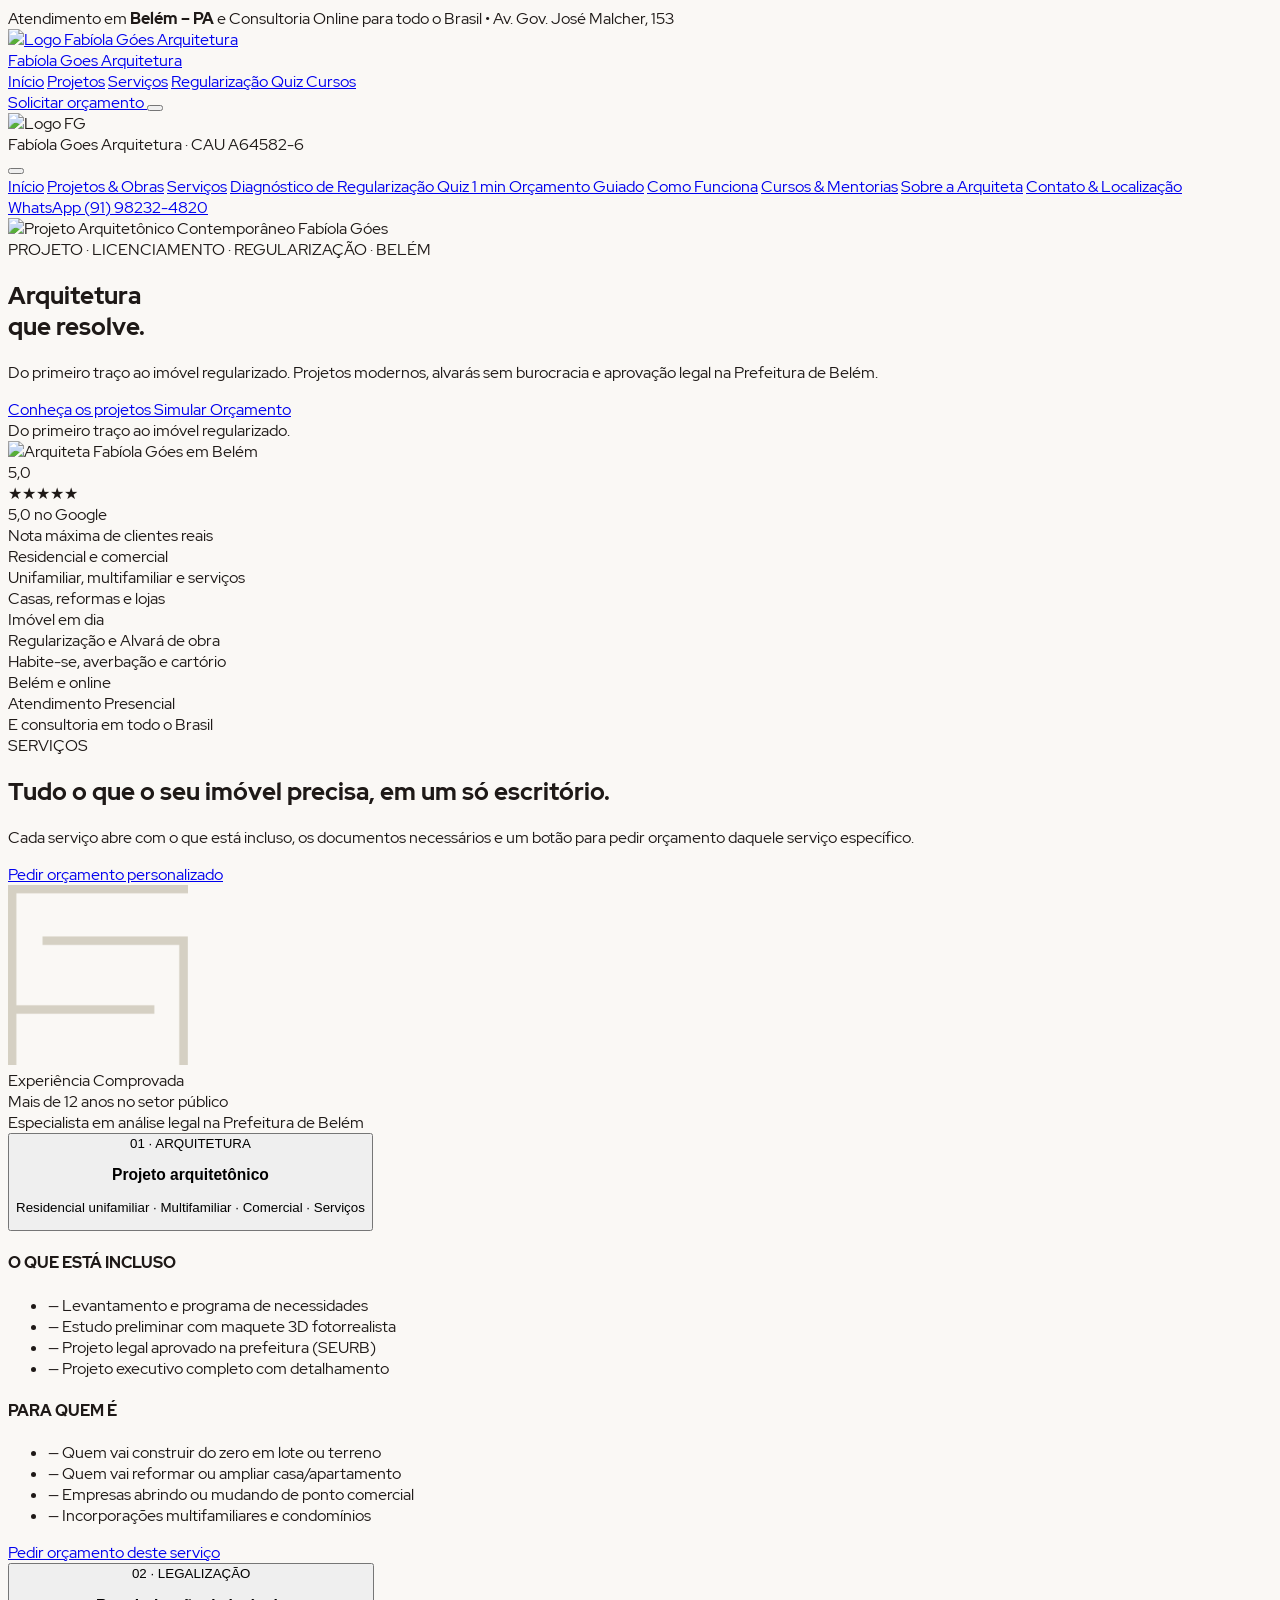
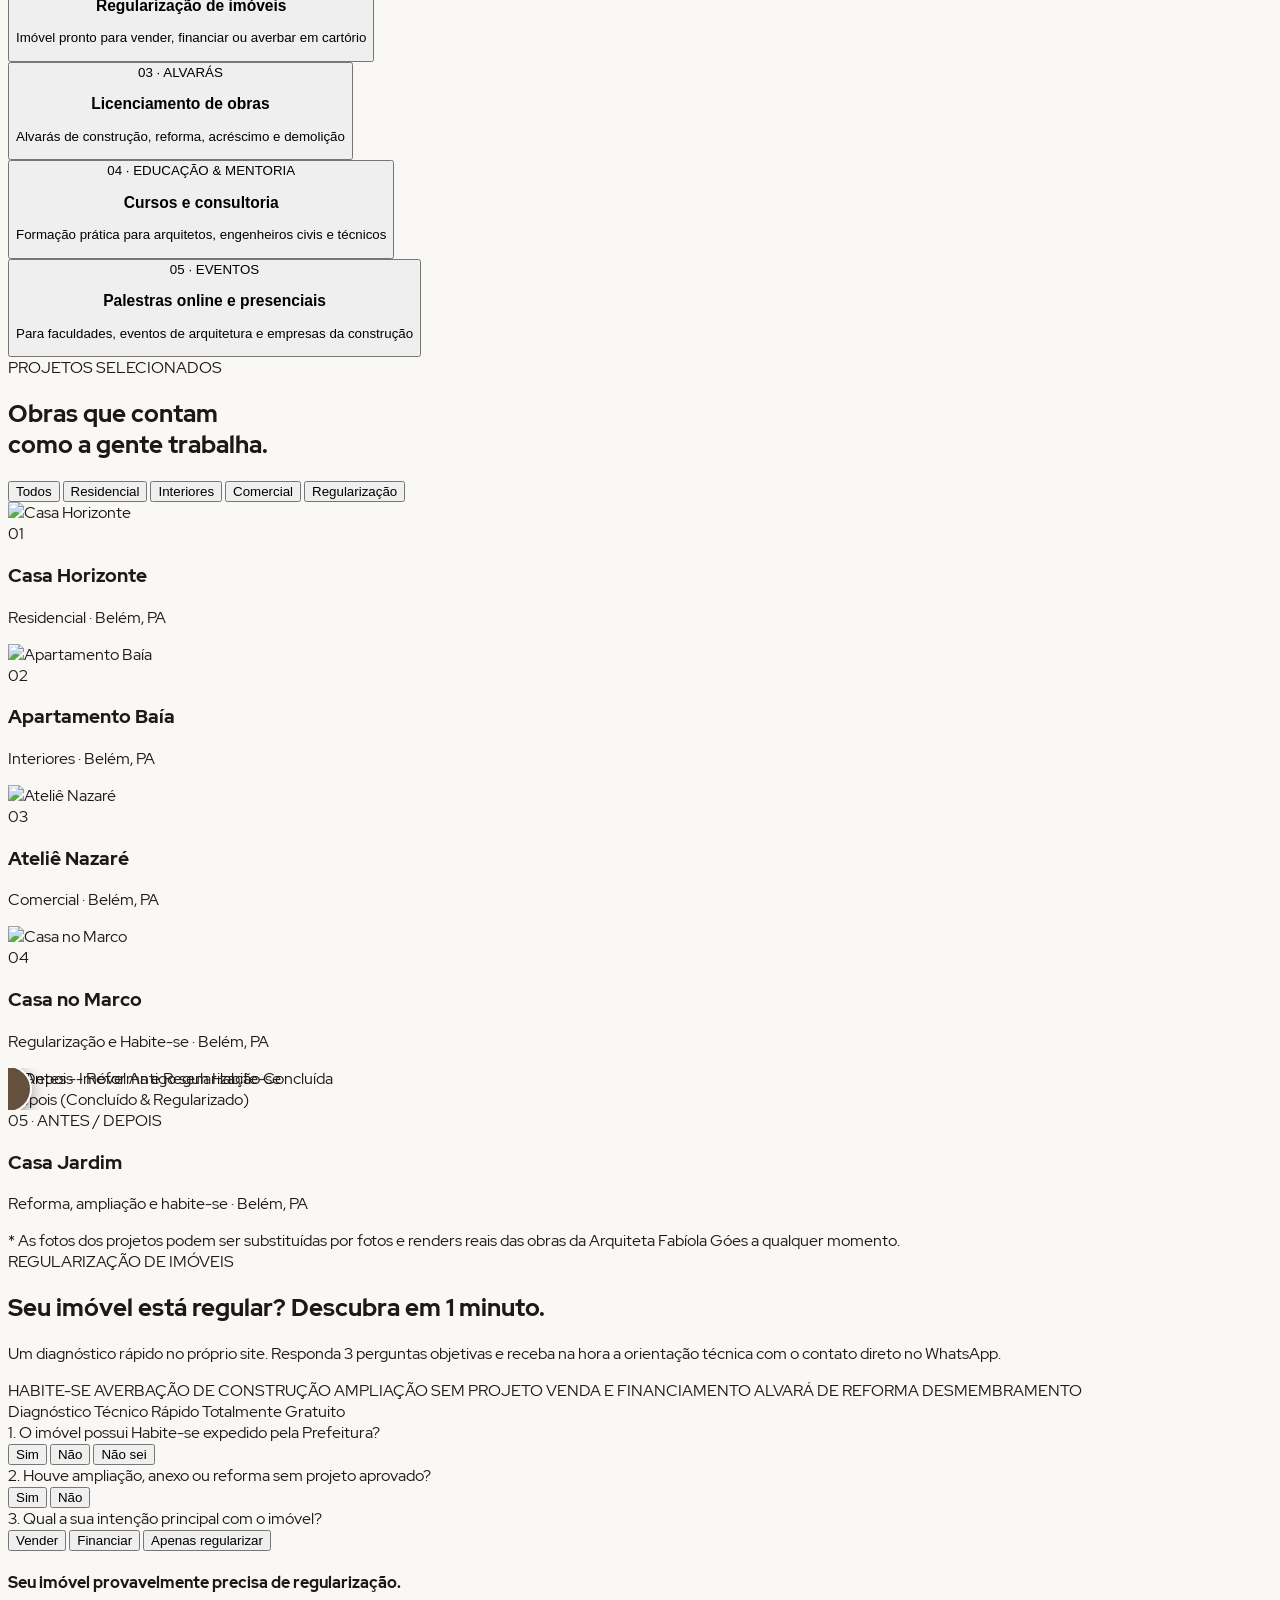
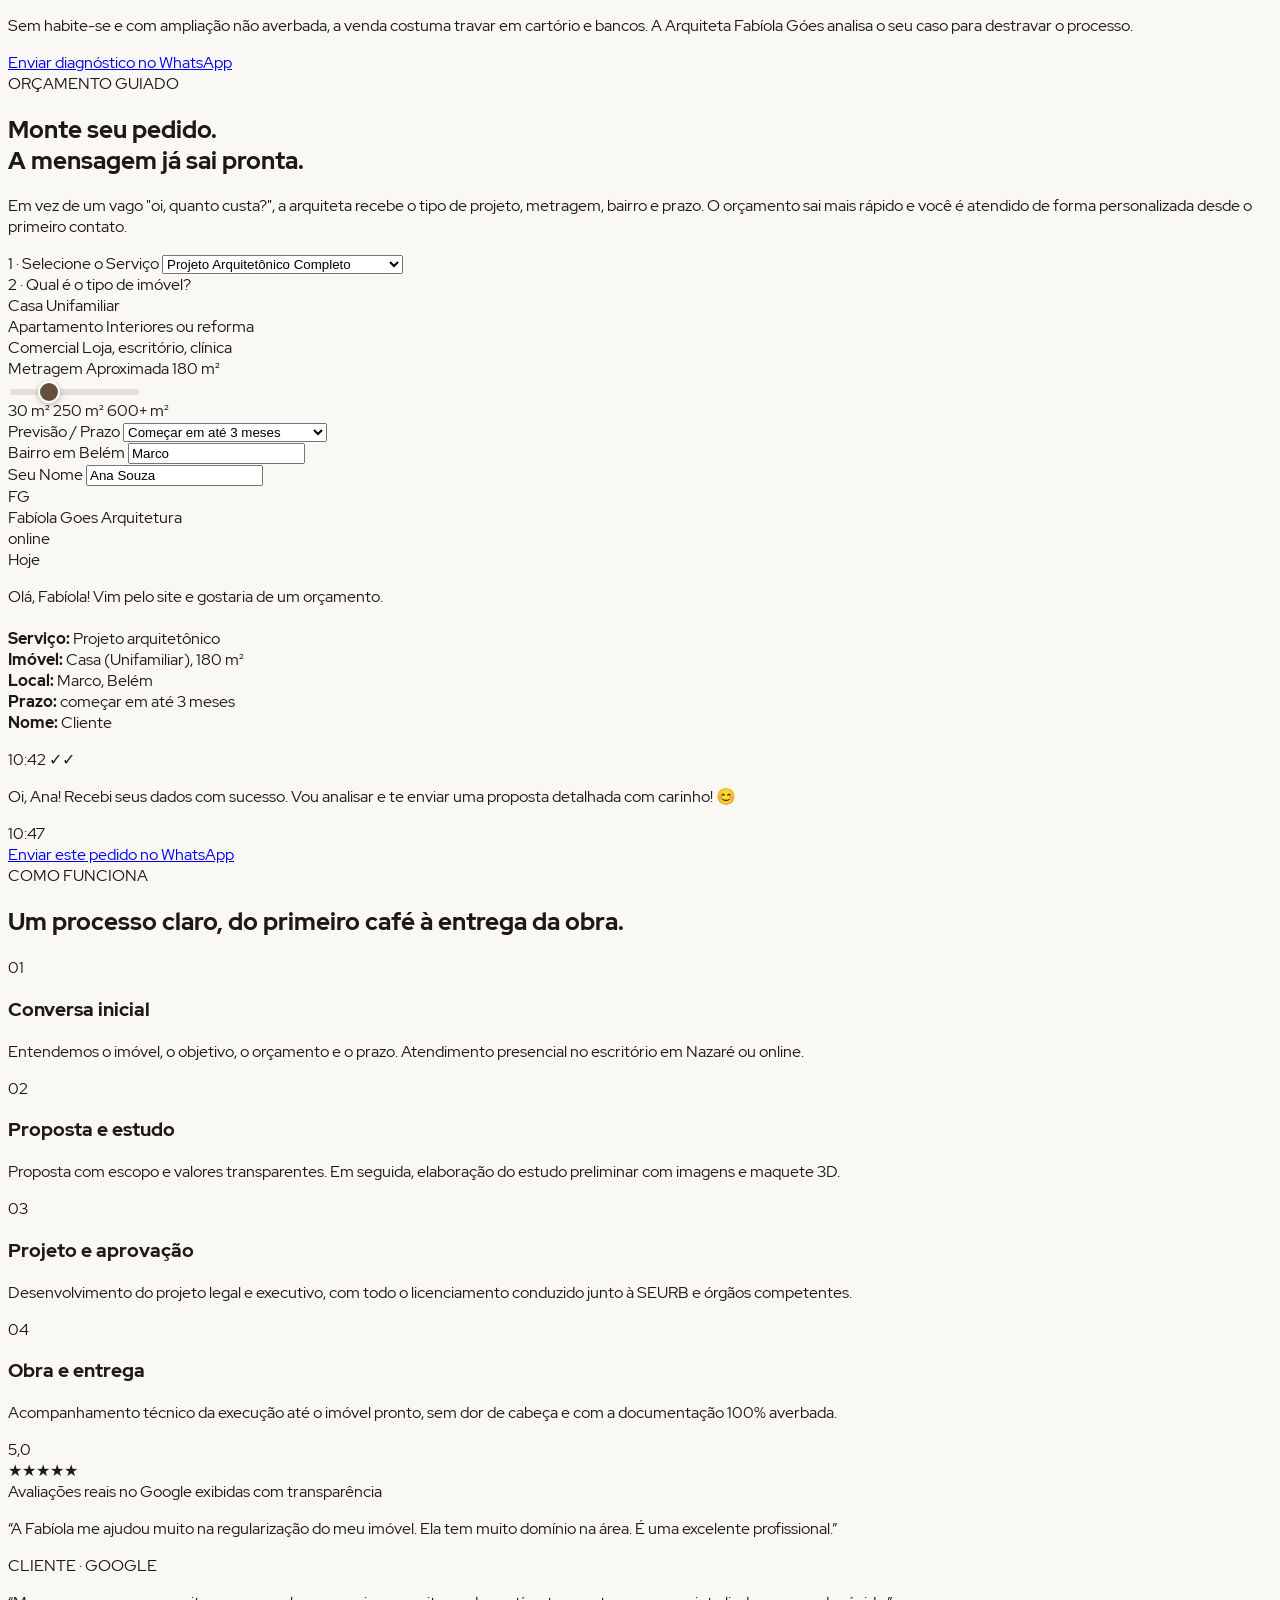
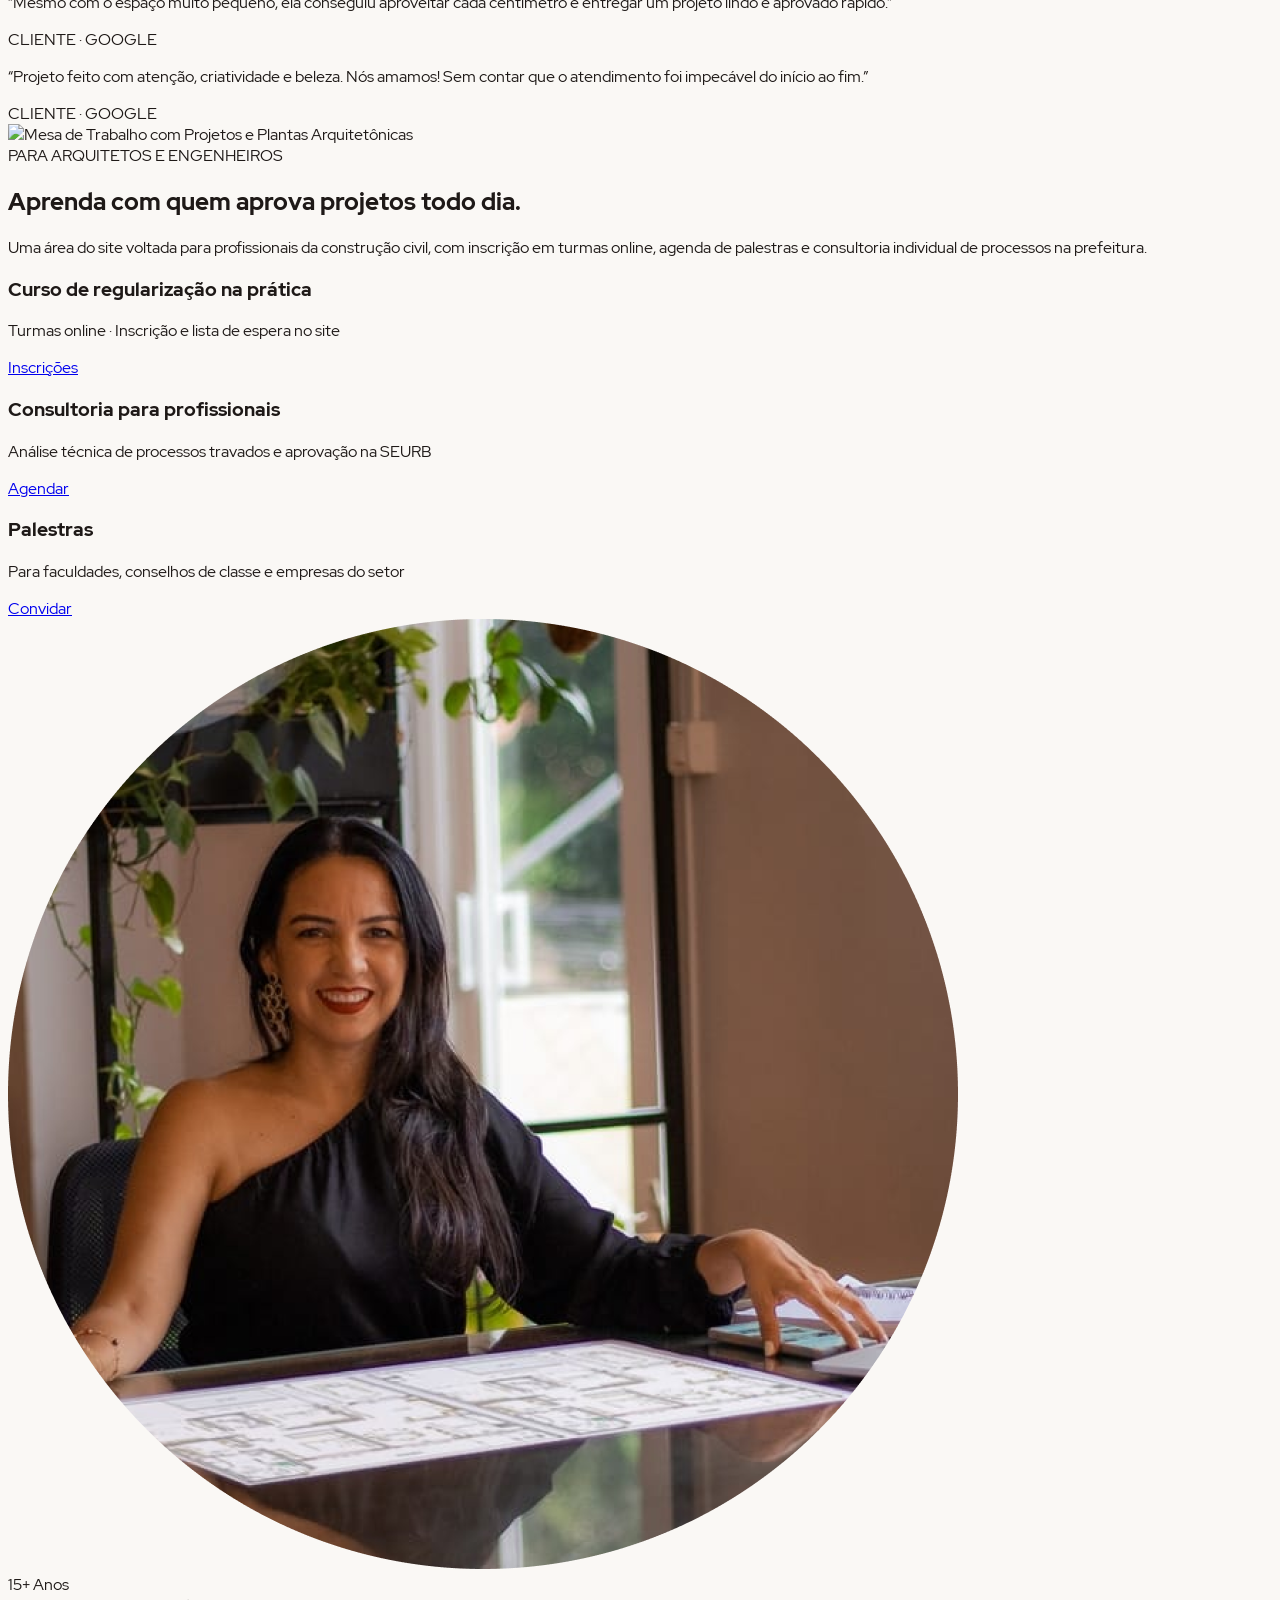
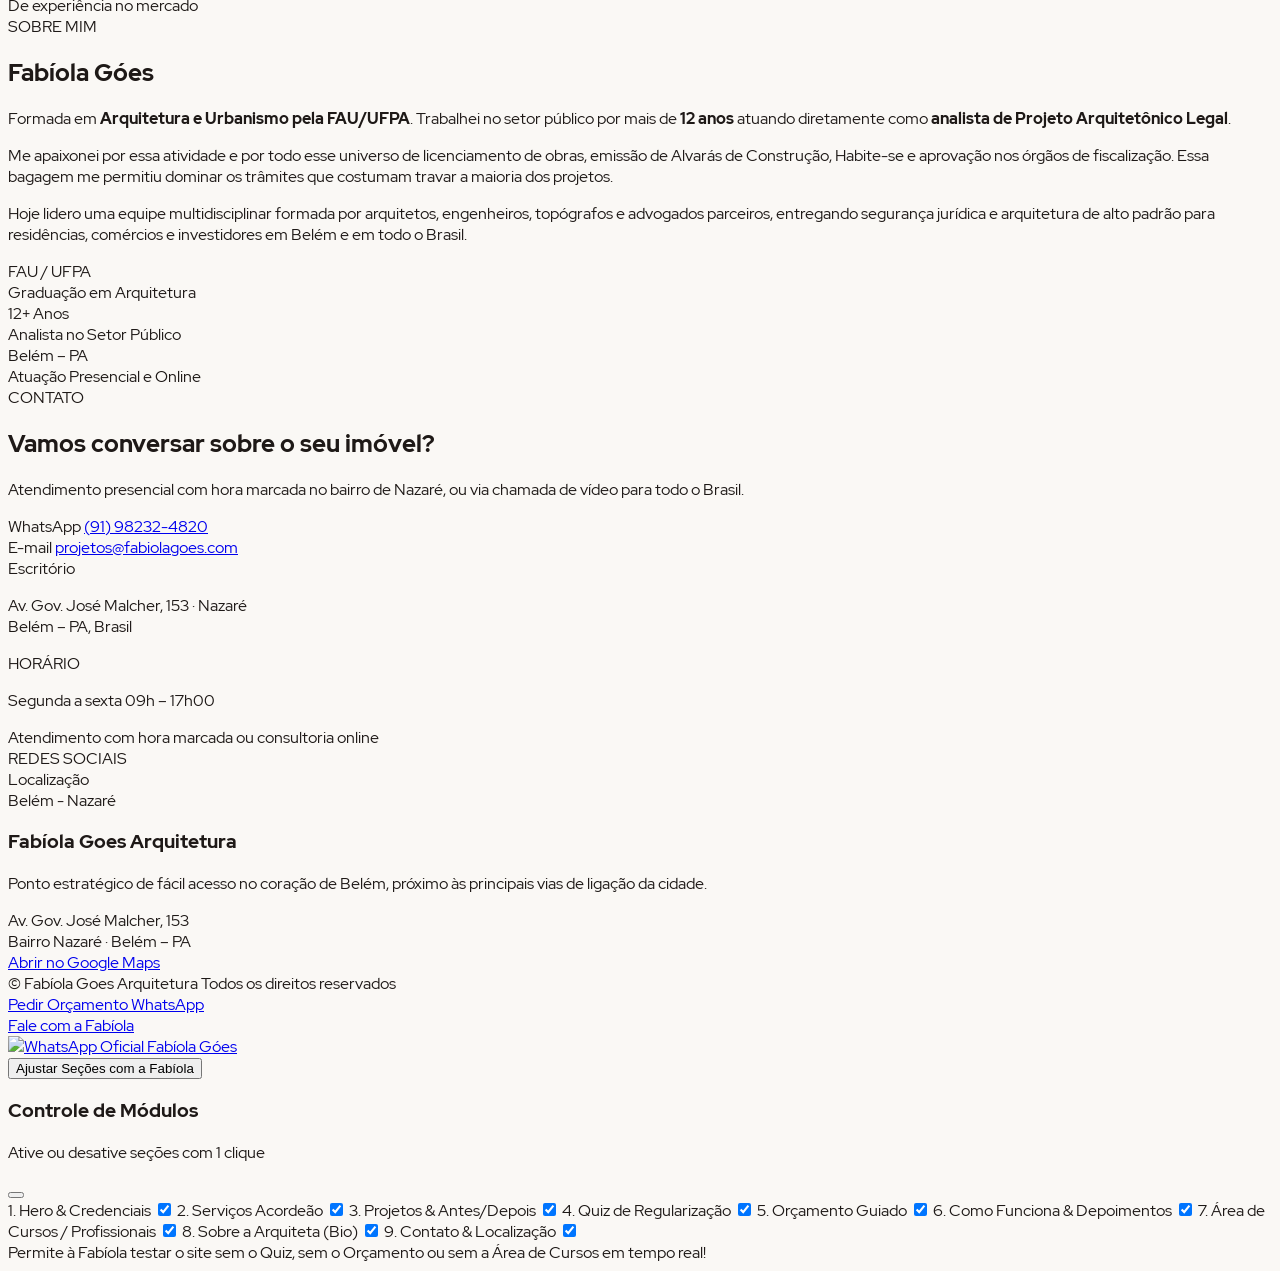
==== index.html @ bf76a3d4 "fix: atualiza site com todas as 9 seções completas, menu fixo, hero limpo e tracking" ====
<!DOCTYPE html>
<html lang="pt-BR" class="scroll-smooth">
<head>
  <meta charset="UTF-8" />
  <meta name="viewport" content="width=device-width, initial-scale=1.0" />
  <title>Fabíola Góes Arquitetura | Projeto, Licenciamento e Regularização em Belém - PA</title>
  <meta name="description" content="Escritório de arquitetura em Belém especializado em Projetos Arquitetônicos, Regularização de Imóveis, Alvarás e Habite-se. Mais de 15 anos de experiência com a Arquiteta Fabíola Góes." />
  
  <!-- Favicon -->
  <link rel="icon" type="image/png" href="assets/cropped-SIMBOLO-BEGE-42x42.png" />

  <!-- Google Fonts: Plus Jakarta Sans & Playfair Display -->
  <link rel="preconnect" href="https://fonts.googleapis.com">
  <link rel="preconnect" href="https://fonts.gstatic.com" crossorigin>
    <!-- Google Fonts: Plus Jakarta Sans, Red Hat Display & Playfair Display -->
  <link rel="preconnect" href="https://fonts.googleapis.com">
  <link rel="preconnect" href="https://fonts.gstatic.com" crossorigin>
  <link href="https://fonts.googleapis.com/css2?family=Plus+Jakarta+Sans:wght@300;400;500;600;700;800&family=Red+Hat+Display:wght@400;500;600;700;800;900&family=Playfair+Display:ital,wght@0,500;0,600;0,700;1,400&display=swap" rel="stylesheet">
  
  <style>
    @keyframes heroFadeUp {
      from { opacity: 0; transform: translateY(24px); }
      to { opacity: 1; transform: translateY(0); }
    }
    .hero-fade-left { animation: heroFadeUp 0.9s cubic-bezier(0.16, 1, 0.3, 1) forwards; }
    .hero-fade-right { animation: heroFadeUp 1.1s cubic-bezier(0.16, 1, 0.3, 1) 0.15s forwards; }
    .hero-fade-bar { animation: heroFadeUp 1.2s cubic-bezier(0.16, 1, 0.3, 1) 0.25s forwards; }
  </style>

  <!-- ============================================================== -->
  <!-- CONFIGURAÇÃO CENTRAL DE TRÁFEGO PAGO E RASTREAMENTO DE METAS -->
  <!-- Meta Pixel (Facebook & Instagram Ads), Google Tag Manager, Google Ads & GA4 -->
  <!-- Basta preencher os IDs abaixo quando iniciar as campanhas de tráfego pago -->
  <!-- ============================================================== -->
  <script>
    window.TRACKING_CONFIG = {
      // 1. Google Tag Manager (Recomendado - Gerencia todas as tags em um só lugar)
      // Exemplo: 'GTM-XXXXXXX'
      GTM_ID: '',

      // 2. Meta Pixel (Facebook & Instagram Ads)
      // Exemplo: '1234567890123456'
      META_PIXEL_ID: '',

      // 3. Google Analytics 4 (GA4)
      // Exemplo: 'G-XXXXXXXXXX'
      GA4_ID: '',

      // 4. Google Ads (ID de Conversão / Remarketing)
      // Exemplo: 'AW-XXXXXXXXXX'
      GOOGLE_ADS_ID: '',

      // Rótulo de Conversão do Google Ads para Leads de WhatsApp (Opcional)
      // Exemplo: 'AbCdEfGhIjKlMnOpQrS'
      GOOGLE_ADS_CONVERSION_LABEL: ''
    };

    // Helper Unificado de Disparo de Eventos de Conversão
    window.trackEvent = function(eventName, params = {}) {
      try {
        if (typeof fbq === 'function') {
          fbq('track', eventName, params);
        }
        if (typeof gtag === 'function') {
          gtag('event', eventName, params);
        }
        window.dataLayer = window.dataLayer || [];
        window.dataLayer.push({
          event: eventName,
          ...params
        });
        console.log(`[Tracking Event] ${eventName}:`, params);
      } catch (err) {
        console.warn('[Tracking Warning]', err);
      }
    };

    // Inicialização Condicional (Não quebra o site se os IDs ainda não foram preenchidos)
    if (window.TRACKING_CONFIG.GTM_ID && window.TRACKING_CONFIG.GTM_ID.startsWith('GTM-')) {
      (function(w,d,s,l,i){w[l]=w[l]||[];w[l].push({'gtm.start':
      new Date().getTime(),event:'gtm.js'});var f=d.getElementsByTagName(s)[0],
      j=d.createElement(s),dl=l!='dataLayer'?'&l='+l:'';j.async=true;j.src=
      'https://www.googletagmanager.com/gtm.js?id='+i+dl;f.parentNode.insertBefore(j,f);
      })(window,document,'script','dataLayer',window.TRACKING_CONFIG.GTM_ID);
    }

    if (window.TRACKING_CONFIG.META_PIXEL_ID && window.TRACKING_CONFIG.META_PIXEL_ID.length > 5) {
      !function(f,b,e,v,n,t,s)
      {if(f.fbq)return;n=f.fbq=function(){n.callMethod?
      n.callMethod.apply(n,arguments):n.queue.push(arguments)};
      if(!f._fbq)f._fbq=n;n.push=n;n.loaded=!0;n.version='2.0';
      n.queue=[];t=b.createElement(e);t.async=!0;
      t.src=v;s=b.getElementsByTagName(e)[0];
      s.parentNode.insertBefore(t,s)}(window, document,'script',
      'https://connect.facebook.net/pt_BR/fbevents.js');
      fbq('init', window.TRACKING_CONFIG.META_PIXEL_ID);
      fbq('track', 'PageView');
    }

    const googleId = window.TRACKING_CONFIG.GA4_ID || window.TRACKING_CONFIG.GOOGLE_ADS_ID;
    if (googleId && (googleId.startsWith('G-') || googleId.startsWith('AW-'))) {
      const gScript = document.createElement('script');
      gScript.async = true;
      gScript.src = 'https://www.googletagmanager.com/gtag/js?id=' + googleId;
      document.head.appendChild(gScript);

      window.dataLayer = window.dataLayer || [];
      function gtag(){dataLayer.push(arguments);}
      window.gtag = gtag;
      gtag('js', new Date());
      if (window.TRACKING_CONFIG.GA4_ID) gtag('config', window.TRACKING_CONFIG.GA4_ID);
      if (window.TRACKING_CONFIG.GOOGLE_ADS_ID) gtag('config', window.TRACKING_CONFIG.GOOGLE_ADS_ID);
    }
  </script>


  <!-- Tailwind CSS CDN -->
  <script src="https://cdn.tailwindcss.com"></script>
  <script>
    tailwind.config = {
      theme: {
        extend: {
          colors: {
            brand: {
              cream: '#FAF8F5',
              sand: '#F3EFEA',
              card: '#FFFFFF',
              dark: '#141615',
              darkCard: '#1C1E1D',
              darkBorder: '#2A2E2C',
              accent: '#C5A880',
              accentHover: '#B5966C',
              accentLight: '#F2E9DE',
              whatsapp: '#25D366'
            }
          },
          fontFamily: {
            sans: ['"Plus Jakarta Sans"', 'sans-serif'],
            display: ['"Playfair Display"', 'serif']
          }
        }
      }
    }
  </script>

  <!-- Lucide Icons -->
  <script src="https://unpkg.com/lucide@latest"></script>

  <!-- Custom Styles -->
  <link rel="stylesheet" href="css/style.css" />
</head>
<body class="bg-[#FAF8F5] text-[#191B1A] antialiased selection:bg-[#C5A880] selection:text-white">

  <!-- Top Announcement Bar -->
  <div class="bg-[#141615] text-[#9EA3A0] text-xs py-2 px-4 text-center border-b border-white/10 flex items-center justify-center gap-2">
    <span class="inline-block w-2 h-2 rounded-full bg-emerald-500 animate-pulse"></span>
    <span>Atendimento em <strong>Belém – PA</strong> e Consultoria Online para todo o Brasil • Av. Gov. José Malcher, 153</span>
  </div>

  <!-- ============================================================== -->
  <!-- HEADER FIXO NO TOPO / MENU EM CÁPSULA (PÁGINAS 1 & 2 DO PDF) -->
  <!-- Permanece fixo acompanhando toda a rolagem: "Esse botão no início da página não pode ir pra todas as páginas?" -->
  <!-- Mantém o logo FG perene em todas as seções: "Manter a logo da marca em todas as seções" -->
  <!-- ============================================================== -->
  <header class="sticky top-0 z-50 bg-[#141615]/95 backdrop-blur-md border-b border-white/10 shadow-xl transition-all">
    <div class="max-w-7xl mx-auto px-4 sm:px-6 lg:px-8 h-20 flex items-center justify-between">
      
      <!-- Brand Logo Oficial FG -->
      <a href="#inicio" class="flex items-center gap-3 group">
        <img src="assets/logo-marca-fg.png" alt="Logo Fabíola Góes Arquitetura" class="w-10 h-10 object-contain group-hover:scale-105 transition-transform drop-shadow" />
        <div class="flex flex-col">
          <span class="block text-base sm:text-lg font-bold tracking-[0.16em] text-white uppercase leading-none group-hover:text-[#C5A880] transition-colors">Fabíola Goes</span>
          <span class="block text-[9px] sm:text-[10px] tracking-[0.28em] text-stone-300 uppercase font-medium mt-1">Arquitetura</span>
        </div>
      </a>

      <!-- Desktop Navigation Links (Pílula Central Exata do Mockup) -->
      <nav class="hidden md:flex items-center space-x-1 lg:space-x-2 bg-stone-900/80 border border-white/10 px-4 py-1.5 rounded-full text-xs lg:text-sm font-medium text-stone-300 shadow-inner">
        <a href="#inicio" class="px-3.5 py-1.5 rounded-full hover:text-white hover:bg-white/10 transition-all">Início</a>
        <a href="#projetos" class="px-3.5 py-1.5 rounded-full hover:text-white hover:bg-white/10 transition-all">Projetos</a>
        <a href="#servicos" class="px-3.5 py-1.5 rounded-full hover:text-white hover:bg-white/10 transition-all">Serviços</a>
        <a href="#regularizacao" class="px-3.5 py-1.5 rounded-full hover:text-white hover:bg-white/10 transition-all flex items-center gap-1.5">
          <span>Regularização</span>
          <span class="text-[9px] bg-[#C5A880]/25 text-[#E6CDAA] px-1.5 py-0.5 rounded font-bold">Quiz</span>
        </a>
        <a href="#profissionais" class="px-3.5 py-1.5 rounded-full hover:text-white hover:bg-white/10 transition-all">Cursos</a>
      </nav>

      <!-- Right Action CTA Button -->
      <div class="flex items-center gap-3">
        <a href="#orcamento" 
           class="inline-flex items-center gap-2 bg-[#FAF8F5] text-[#141615] px-5 py-2.5 rounded-full text-xs sm:text-sm font-semibold hover:bg-[#C5A880] hover:text-white transition-all shadow-md group">
          <span>Solicitar orçamento</span>
          <i data-lucide="arrow-up-right" class="w-4 h-4 text-[#C5A880] group-hover:text-white group-hover:translate-x-0.5 group-hover:-translate-y-0.5 transition-transform"></i>
        </a>

        <!-- Mobile Menu Button -->
        <button id="mobileMenuBtn" aria-label="Abrir Menu" class="md:hidden p-2 text-stone-300 hover:text-white">
          <i data-lucide="menu" class="w-6 h-6"></i>
        </button>
      </div>
    </div>
  </header>

  <!-- Mobile Fullscreen Menu -->
  <div id="mobileMenu" class="fixed inset-0 z-50 bg-[#141615] text-[#FAF8F5] hidden flex-col p-6 overflow-y-auto">
    <div class="flex items-center justify-between pb-6 border-b border-stone-800">
      <div class="flex items-center gap-3">
        <img src="assets/logo-marca-fg.png" alt="Logo FG" class="w-9 h-9 object-contain" />
        <div>
          <span class="font-bold tracking-widest text-sm uppercase block">Fabíola Goes</span>
          <span class="text-[10px] text-stone-400 tracking-wider block">Arquitetura · CAU A64582-6</span>
        </div>
      </div>
      <button id="mobileMenuClose" class="p-2 text-stone-400 hover:text-white">
        <i data-lucide="x" class="w-7 h-7"></i>
      </button>
    </div>
    <div class="flex flex-col space-y-5 text-xl font-medium mt-8">
      <a href="#inicio" class="mobile-nav-link hover:text-[#C5A880] transition-colors">Início</a>
      <a href="#projetos" class="mobile-nav-link hover:text-[#C5A880] transition-colors">Projetos & Obras</a>
      <a href="#servicos" class="mobile-nav-link hover:text-[#C5A880] transition-colors">Serviços</a>
      <a href="#regularizacao" class="mobile-nav-link hover:text-[#C5A880] transition-colors flex items-center justify-between">
        <span>Diagnóstico de Regularização</span>
        <span class="text-xs bg-[#C5A880] text-black px-2 py-0.5 rounded-full font-bold">Quiz 1 min</span>
      </a>
      <a href="#orcamento" class="mobile-nav-link hover:text-[#C5A880] transition-colors">Orçamento Guiado</a>
      <a href="#comofunciona" class="mobile-nav-link hover:text-[#C5A880] transition-colors">Como Funciona</a>
      <a href="#profissionais" class="mobile-nav-link hover:text-[#C5A880] transition-colors">Cursos & Mentorias</a>
      <a href="#sobre" class="mobile-nav-link hover:text-[#C5A880] transition-colors">Sobre a Arquiteta</a>
      <a href="#contato" class="mobile-nav-link hover:text-[#C5A880] transition-colors">Contato & Localização</a>
    </div>
    <div class="mt-auto pt-8 border-t border-stone-800 flex flex-col gap-3">
      <a href="https://wa.me/5591982324820" target="_blank" class="w-full bg-[#25D366] text-white py-3 rounded-full text-center font-semibold flex items-center justify-center gap-2">
        <i data-lucide="message-circle" class="w-5 h-5"></i>
        <span>WhatsApp (91) 98232-4820</span>
      </a>
    </div>
  </div>

  <section id="inicio" class="relative bg-[#141615] text-[#FAF8F5] min-h-[90vh] flex flex-col justify-between overflow-hidden">
    
    <!-- Background Image: Limpa em Alta Resolução (Sem botões ou textos duplicados fantasma) -->
    <div class="absolute inset-0 z-0">
      <img src="https://images.unsplash.com/photo-1600585154340-be6161a56a0c?auto=format&fit=crop&w=1920&q=80" 
           alt="Projeto Arquitetônico Contemporâneo Fabíola Góes" 
           class="w-full h-full object-cover object-center brightness-[0.34] contrast-105" />
      <div class="absolute inset-0 bg-gradient-to-r from-[#141615] via-[#141615]/85 to-transparent"></div>
      <div class="absolute inset-0 bg-gradient-to-t from-[#141615] via-transparent to-black/40"></div>
    </div>

    <!-- Hero Content: 2 Colunas (Texto à Esquerda // Foto Recortada à Direita) -->
    <div class="relative z-10 max-w-7xl mx-auto px-4 sm:px-6 lg:px-8 pt-12 sm:pt-16 pb-8 flex-1 flex flex-col justify-center w-full">
      <div class="grid grid-cols-1 lg:grid-cols-12 gap-8 lg:gap-12 items-end">
        
        <!-- Coluna Esquerda: Cópia e CTA Oficial -->
        <div class="lg:col-span-7 pb-4 lg:pb-10 hero-fade-left">
          
          <!-- Badge Tagline Oficial -->
          <div class="inline-flex items-center gap-2 mb-6 border-b border-stone-400/30 pb-2">
            <span class="text-xs uppercase tracking-[0.28em] text-[#C5A880] font-semibold">
              PROJETO · LICENCIAMENTO · REGULARIZAÇÃO · BELÉM
            </span>
          </div>

          <!-- Headline Principal Oficial do PDF -->
          <h1 class="text-4xl sm:text-6xl md:text-7xl lg:text-8xl font-bold tracking-tight text-white leading-[1.04] mb-6">
            Arquitetura<br />
            <span class="text-stone-300 font-light">que resolve.</span>
          </h1>

          <p class="text-base sm:text-lg text-stone-300 font-light max-w-xl mb-8 leading-relaxed">
            Do primeiro traço ao imóvel regularizado. Projetos modernos, alvarás sem burocracia e aprovação legal na Prefeitura de Belém.
          </p>

          <!-- Botões de Ação -->
          <div class="flex flex-wrap items-center gap-4">
            <a href="#projetos" class="inline-flex items-center gap-2 bg-[#FAF8F5] text-[#141615] px-7 py-3.5 rounded-full text-base font-semibold hover:bg-[#C5A880] hover:text-white transition-all shadow-lg hover:shadow-xl group">
              <span>Conheça os projetos</span>
              <i data-lucide="arrow-up-right" class="w-4 h-4 text-[#8F7450] group-hover:text-white group-hover:translate-x-0.5 group-hover:-translate-y-0.5 transition-transform"></i>
            </a>
            <a href="#orcamento" class="inline-flex items-center gap-2 border border-stone-400/50 text-stone-200 px-7 py-3.5 rounded-full text-base font-medium hover:bg-white/10 transition-all backdrop-blur-sm">
              <span>Simular Orçamento</span>
            </a>
          </div>
        </div>

        <!-- Coluna Direita: Foto da Fabíola com Sobreposição na Barra Inferior -->
        <div class="lg:col-span-5 relative flex flex-col items-center lg:items-end justify-end hero-fade-right">
          
          <!-- Frase de Destaque no Topo da Foto (Página 1 do PDF) -->
          <div class="hidden sm:block absolute top-2 right-2 bg-[#141615]/85 backdrop-blur-md border border-white/10 px-4 py-2 rounded-2xl shadow-xl z-20 text-right">
            <span class="text-xs text-stone-200 font-medium block">Do primeiro traço</span>
            <span class="text-[11px] text-[#C5A880] font-semibold block">ao imóvel regularizado.</span>
          </div>

          <!-- Foto Recortada da Fabíola: z-10 com margem negativa para mergulhar por trás da barra -->
          <div class="relative z-10 -mb-6 sm:-mb-10 lg:-mb-16 max-w-[320px] sm:max-w-[380px] lg:max-w-[420px]">
            <img src="assets/fabiola-hero-cutout.png" 
                 alt="Arquiteta Fabíola Góes em Belém" 
                 class="w-full h-auto object-contain drop-shadow-[0_20px_40px_rgba(0,0,0,0.65)] filter contrast-105" />
          </div>
        </div>

      </div>
    </div>

    <!-- Barra Inferior de Métricas (Page 1 Bar) - z-20 Sobreposta à Foto como Solicitado -->
    <div class="relative z-20 border-t border-white/15 bg-[#141615]/85 backdrop-blur-md shadow-2xl hero-fade-bar">
      <div class="max-w-7xl mx-auto px-4 sm:px-6 lg:px-8 py-5 sm:py-6">
        <div class="grid grid-cols-2 lg:grid-cols-4 gap-5 sm:gap-6 text-stone-300">
          
          <div class="border-l border-white/10 pl-3 sm:pl-4">
            <div class="flex items-center gap-1.5 text-amber-400 mb-1">
              <span class="text-base sm:text-lg font-bold text-white">5,0</span>
              <div class="flex text-amber-400 text-xs">★★★★★</div>
            </div>
            <div class="text-xs sm:text-sm font-semibold text-white">5,0 no Google</div>
            <div class="text-[11px] text-stone-400">Nota máxima de clientes reais</div>
          </div>

          <div class="border-l border-white/10 pl-3 sm:pl-4">
            <div class="text-sm sm:text-base font-bold text-white mb-1">Residencial e comercial</div>
            <div class="text-xs sm:text-sm font-semibold text-[#C5A880]">Unifamiliar, multifamiliar e serviços</div>
            <div class="text-[11px] text-stone-400">Casas, reformas e lojas</div>
          </div>

          <div class="border-l border-white/10 pl-3 sm:pl-4">
            <div class="text-sm sm:text-base font-bold text-white mb-1">Imóvel em dia</div>
            <div class="text-xs sm:text-sm font-semibold text-[#C5A880]">Regularização e Alvará de obra</div>
            <div class="text-[11px] text-stone-400">Habite-se, averbação e cartório</div>
          </div>

          <div class="border-l border-white/10 pl-3 sm:pl-4">
            <div class="text-sm sm:text-base font-bold text-white mb-1">Belém e online</div>
            <div class="text-xs sm:text-sm font-semibold text-[#C5A880]">Atendimento Presencial</div>
            <div class="text-[11px] text-stone-400">E consultoria em todo o Brasil</div>
          </div>

        </div>
      </div>
    </div>
  </section>

  <section id="servicos" class="scroll-mt-20 py-24 bg-[#FAF8F5] border-b border-stone-200">
    <div class="max-w-7xl mx-auto px-4 sm:px-6 lg:px-8">
      
      <div class="grid grid-cols-1 lg:grid-cols-12 gap-12 items-start">
        
        <!-- Left Column (Title & Description) -->
        <div class="lg:col-span-5 relative lg:sticky lg:top-28">
          <span class="text-xs uppercase tracking-[0.25em] text-[#8F7450] font-bold block mb-3">SERVIÇOS</span>
          <h2 class="text-4xl sm:text-5xl font-bold tracking-tight text-[#141615] leading-[1.12] mb-6">
            Tudo o que o seu imóvel precisa, em um só escritório.
          </h2>
          <p class="text-stone-600 text-base leading-relaxed mb-8">
            Cada serviço abre com o que está incluso, os documentos necessários e um botão para pedir orçamento daquele serviço específico.
          </p>

          <a href="#orcamento" class="inline-flex items-center gap-2 bg-[#141615] text-[#FAF8F5] px-7 py-3.5 rounded-full text-sm font-semibold hover:bg-stone-800 transition-all shadow group">
            <span>Pedir orçamento personalizado</span>
            <i data-lucide="arrow-up-right" class="w-4 h-4 text-[#C5A880] group-hover:translate-x-0.5 group-hover:-translate-y-0.5 transition-transform"></i>
          </a>

          <!-- Destaque de Autoridade da Fabíola -->
          <div class="mt-12 p-5 bg-[#F3EFEA] rounded-2xl border border-stone-300/70 flex items-center gap-4">
            <img src="assets/cropped-SIMBOLO-BEGE-1-180x180.png" alt="Selo de Qualidade" class="w-12 h-12 rounded-xl object-contain bg-white p-1 border border-stone-200 shadow-sm" />
            <div>
              <div class="text-xs uppercase tracking-wider text-stone-500 font-bold">Experiência Comprovada</div>
              <div class="text-sm font-semibold text-[#141615]">Mais de 12 anos no setor público</div>
              <div class="text-xs text-stone-600">Especialista em análise legal na Prefeitura de Belém</div>
            </div>
          </div>
        </div>

        <!-- Right Column (Interactive Accordions) -->
        <div class="lg:col-span-7 space-y-4">
          
          <!-- Accordion 1: Projeto Arquitetônico (Ativo por padrão) -->
          <div class="accordion-item active bg-white rounded-2xl border border-stone-200 shadow-sm overflow-hidden transition-all duration-300">
            <button class="accordion-header w-full p-6 sm:p-8 text-left flex items-start justify-between gap-4">
              <div>
                <span class="text-xs font-bold text-[#8F7450] tracking-widest block mb-1">01 · ARQUITETURA</span>
                <h3 class="text-2xl font-bold text-[#141615]">Projeto arquitetônico</h3>
                <p class="text-sm text-stone-500 mt-1">Residencial unifamiliar · Multifamiliar · Comercial · Serviços</p>
              </div>
              <div class="accordion-icon w-9 h-9 rounded-full bg-stone-100 flex items-center justify-center text-stone-600 flex-shrink-0 transition-transform duration-300">
                <i data-lucide="plus" class="w-5 h-5"></i>
              </div>
            </button>
            <div class="accordion-content">
              <div class="px-6 pb-8 sm:px-8 pt-2 border-t border-stone-100">
                <div class="grid grid-cols-1 md:grid-cols-2 gap-6 my-4">
                  <div>
                    <h4 class="text-xs uppercase tracking-[0.2em] font-bold text-stone-900 mb-3">O QUE ESTÁ INCLUSO</h4>
                    <ul class="text-sm text-stone-600 space-y-2">
                      <li class="flex items-start gap-2">— Levantamento e programa de necessidades</li>
                      <li class="flex items-start gap-2">— Estudo preliminar com maquete 3D fotorrealista</li>
                      <li class="flex items-start gap-2">— Projeto legal aprovado na prefeitura (SEURB)</li>
                      <li class="flex items-start gap-2">— Projeto executivo completo com detalhamento</li>
                    </ul>
                  </div>
                  <div>
                    <h4 class="text-xs uppercase tracking-[0.2em] font-bold text-stone-900 mb-3">PARA QUEM É</h4>
                    <ul class="text-sm text-stone-600 space-y-2">
                      <li class="flex items-start gap-2">— Quem vai construir do zero em lote ou terreno</li>
                      <li class="flex items-start gap-2">— Quem vai reformar ou ampliar casa/apartamento</li>
                      <li class="flex items-start gap-2">— Empresas abrindo ou mudando de ponto comercial</li>
                      <li class="flex items-start gap-2">— Incorporações multifamiliares e condomínios</li>
                    </ul>
                  </div>
                </div>
                <div class="mt-6 pt-4 border-t border-stone-100 flex justify-end">
                  <a href="https://wa.me/5591982324820?text=Ol%C3%A1%2C%20Fab%C3%ADola!%20Gostaria%20de%20um%20or%C3%A7amento%20para%20Projeto%20Arquitet%C3%B4nico." 
                     target="_blank" 
                     class="inline-flex items-center gap-2 text-xs font-bold uppercase tracking-wider text-[#8F7450] hover:text-black transition-colors">
                    <span>Pedir orçamento deste serviço</span>
                    <i data-lucide="arrow-right" class="w-4 h-4"></i>
                  </a>
                </div>
              </div>
            </div>
          </div>

          <!-- Accordion 2: Regularização de Imóveis -->
          <div class="accordion-item bg-white rounded-2xl border border-stone-200 shadow-sm overflow-hidden transition-all duration-300">
            <button class="accordion-header w-full p-6 sm:p-8 text-left flex items-start justify-between gap-4">
              <div>
                <span class="text-xs font-bold text-[#8F7450] tracking-widest block mb-1">02 · LEGALIZAÇÃO</span>
                <h3 class="text-2xl font-bold text-[#141615]">Regularização de imóveis</h3>
                <p class="text-sm text-stone-500 mt-1">Imóvel pronto para vender, financiar ou averbar em cartório</p>
              </div>
              <div class="accordion-icon w-9 h-9 rounded-full bg-stone-100 flex items-center justify-center text-stone-600 flex-shrink-0 transition-transform duration-300">
                <i data-lucide="plus" class="w-5 h-5"></i>
              </div>
            </button>
            <div class="accordion-content">
              <div class="px-6 pb-8 sm:px-8 pt-2 border-t border-stone-100">
                <div class="grid grid-cols-1 md:grid-cols-2 gap-6 my-4">
                  <div>
                    <h4 class="text-xs uppercase tracking-[0.2em] font-bold text-stone-900 mb-3">O QUE ESTÁ INCLUSO</h4>
                    <ul class="text-sm text-stone-600 space-y-2">
                      <li class="flex items-start gap-2">— Diagnóstico da situação documental do imóvel</li>
                      <li class="flex items-start gap-2">— Emissão de Habite-se e Certidão de Conclusão</li>
                      <li class="flex items-start gap-2">— Averbação de construção na matrícula do Cartório</li>
                      <li class="flex items-start gap-2">— Planta arquitetônica e memorial descritivo para usucapião</li>
                    </ul>
                  </div>
                  <div>
                    <h4 class="text-xs uppercase tracking-[0.2em] font-bold text-stone-900 mb-3">PARA QUEM É</h4>
                    <ul class="text-sm text-stone-600 space-y-2">
                      <li class="flex items-start gap-2">— Proprietários com venda travada por falta de Habite-se</li>
                      <li class="flex items-start gap-2">— Quem fez reforma ou ampliação sem projeto aprovado</li>
                      <li class="flex items-start gap-2">— Imóveis que serão financiados pela Caixa ou bancos</li>
                      <li class="flex items-start gap-2">— Famílias em processo de partilha ou inventário</li>
                    </ul>
                  </div>
                </div>
                <div class="mt-6 pt-4 border-t border-stone-100 flex justify-end">
                  <a href="#regularizacao" class="inline-flex items-center gap-2 text-xs font-bold uppercase tracking-wider text-[#8F7450] hover:text-black transition-colors">
                    <span>Fazer diagnóstico gratuito no Quiz</span>
                    <i data-lucide="arrow-right" class="w-4 h-4"></i>
                  </a>
                </div>
              </div>
            </div>
          </div>

          <!-- Accordion 3: Licenciamento de Obras -->
          <div class="accordion-item bg-white rounded-2xl border border-stone-200 shadow-sm overflow-hidden transition-all duration-300">
            <button class="accordion-header w-full p-6 sm:p-8 text-left flex items-start justify-between gap-4">
              <div>
                <span class="text-xs font-bold text-[#8F7450] tracking-widest block mb-1">03 · ALVARÁS</span>
                <h3 class="text-2xl font-bold text-[#141615]">Licenciamento de obras</h3>
                <p class="text-sm text-stone-500 mt-1">Alvarás de construção, reforma, acréscimo e demolição</p>
              </div>
              <div class="accordion-icon w-9 h-9 rounded-full bg-stone-100 flex items-center justify-center text-stone-600 flex-shrink-0 transition-transform duration-300">
                <i data-lucide="plus" class="w-5 h-5"></i>
              </div>
            </button>
            <div class="accordion-content">
              <div class="px-6 pb-8 sm:px-8 pt-2 border-t border-stone-100">
                <div class="grid grid-cols-1 md:grid-cols-2 gap-6 my-4">
                  <div>
                    <h4 class="text-xs uppercase tracking-[0.2em] font-bold text-stone-900 mb-3">O QUE ESTÁ INCLUSO</h4>
                    <ul class="text-sm text-stone-600 space-y-2">
                      <li class="flex items-start gap-2">— Protocolo e acompanhamento ágil junto à SEURB</li>
                      <li class="flex items-start gap-2">— Emissão de Alvará de Construção e Licença de Reforma</li>
                      <li class="flex items-start gap-2">— Resposta técnica a exigências e notificações da prefeitura</li>
                    </ul>
                  </div>
                  <div>
                    <h4 class="text-xs uppercase tracking-[0.2em] font-bold text-stone-900 mb-3">PARA QUEM É</h4>
                    <ul class="text-sm text-stone-600 space-y-2">
                      <li class="flex items-start gap-2">— Obras que precisam iniciar sem risco de embargo ou multas</li>
                      <li class="flex items-start gap-2">— Condomínios que exigem RRT/ART com alvará da prefeitura</li>
                    </ul>
                  </div>
                </div>
              </div>
            </div>
          </div>

          <!-- Accordion 4: Cursos e Consultoria Técnica -->
          <div class="accordion-item bg-white rounded-2xl border border-stone-200 shadow-sm overflow-hidden transition-all duration-300">
            <button class="accordion-header w-full p-6 sm:p-8 text-left flex items-start justify-between gap-4">
              <div>
                <span class="text-xs font-bold text-[#8F7450] tracking-widest block mb-1">04 · EDUCAÇÃO & MENTORIA</span>
                <h3 class="text-2xl font-bold text-[#141615]">Cursos e consultoria</h3>
                <p class="text-sm text-stone-500 mt-1">Formação prática para arquitetos, engenheiros civis e técnicos</p>
              </div>
              <div class="accordion-icon w-9 h-9 rounded-full bg-stone-100 flex items-center justify-center text-stone-600 flex-shrink-0 transition-transform duration-300">
                <i data-lucide="plus" class="w-5 h-5"></i>
              </div>
            </button>
            <div class="accordion-content">
              <div class="px-6 pb-8 sm:px-8 pt-2 border-t border-stone-100">
                <p class="text-sm text-stone-600 mb-4 leading-relaxed">
                  Fabíola Góes ministra mentorias e cursos práticos ensinando passo a passo como formatar Projetos Arquitetônicos Legais e aprová-los com agilidade na prefeitura de acordo com o plano diretor e código de obras.
                </p>
                <a href="#profissionais" class="inline-flex items-center gap-2 text-xs font-bold uppercase tracking-wider text-[#8F7450] hover:text-black">
                  <span>Ver turmas e mentorias</span>
                  <i data-lucide="arrow-right" class="w-4 h-4"></i>
                </a>
              </div>
            </div>
          </div>

          <!-- Accordion 5: Palestras -->
          <div class="accordion-item bg-white rounded-2xl border border-stone-200 shadow-sm overflow-hidden transition-all duration-300">
            <button class="accordion-header w-full p-6 sm:p-8 text-left flex items-start justify-between gap-4">
              <div>
                <span class="text-xs font-bold text-[#8F7450] tracking-widest block mb-1">05 · EVENTOS</span>
                <h3 class="text-2xl font-bold text-[#141615]">Palestras online e presenciais</h3>
                <p class="text-sm text-stone-500 mt-1">Para faculdades, eventos de arquitetura e empresas da construção</p>
              </div>
              <div class="accordion-icon w-9 h-9 rounded-full bg-stone-100 flex items-center justify-center text-stone-600 flex-shrink-0 transition-transform duration-300">
                <i data-lucide="plus" class="w-5 h-5"></i>
              </div>
            </button>
            <div class="accordion-content">
              <div class="px-6 pb-8 sm:px-8 pt-2 border-t border-stone-100">
                <p class="text-sm text-stone-600 mb-4 leading-relaxed">
                  Apresentações enriquecedoras sobre a importância do Projeto Legal na sociedade, desmistificando o processo de licenciamento de obras e Habite-se.
                </p>
                <a href="https://wa.me/5591982324820?text=Ol%C3%A1%2C%20Fab%C3%ADola!%20Gostaria%20de%20convid%C3%A1-la%20para%20uma%20palestra." 
                   target="_blank" class="inline-flex items-center gap-2 text-xs font-bold uppercase tracking-wider text-[#8F7450] hover:text-black">
                  <span>Convidar Fabíola para palestra</span>
                  <i data-lucide="arrow-right" class="w-4 h-4"></i>
                </a>
              </div>
            </div>
          </div>

        </div>

      </div>

    </div>
  </section>

  <!-- ============================================================== -->
  <!-- 3. PROJETOS SELECIONADOS (Página 3 do PDF - Filtro + Antes/Depois) -->
  <!-- ============================================================== -->
  <section id="projetos" class="scroll-mt-20 py-24 bg-[#141615] text-[#FAF8F5]">
    <div class="max-w-7xl mx-auto px-4 sm:px-6 lg:px-8">
      
      <!-- Section Header -->
      <div class="flex flex-col md:flex-row md:items-end justify-between mb-12 gap-6">
        <div>
          <span class="text-xs uppercase tracking-[0.25em] text-[#C5A880] font-bold block mb-2">PROJETOS SELECIONADOS</span>
          <h2 class="text-4xl sm:text-5xl font-bold tracking-tight text-white leading-tight">
            Obras que contam<br />como a gente trabalha.
          </h2>
        </div>

        <!-- Filter Buttons -->
        <div class="flex flex-wrap items-center gap-2">
          <button data-filter="todos" class="filter-btn bg-white text-black px-4 py-2 rounded-full text-xs font-semibold border border-white transition-all">Todos</button>
          <button data-filter="residencial" class="filter-btn bg-transparent text-stone-300 px-4 py-2 rounded-full text-xs font-semibold border border-stone-700 hover:border-stone-500 transition-all">Residencial</button>
          <button data-filter="interiores" class="filter-btn bg-transparent text-stone-300 px-4 py-2 rounded-full text-xs font-semibold border border-stone-700 hover:border-stone-500 transition-all">Interiores</button>
          <button data-filter="comercial" class="filter-btn bg-transparent text-stone-300 px-4 py-2 rounded-full text-xs font-semibold border border-stone-700 hover:border-stone-500 transition-all">Comercial</button>
          <button data-filter="regularizacao" class="filter-btn bg-transparent text-stone-300 px-4 py-2 rounded-full text-xs font-semibold border border-stone-700 hover:border-stone-500 transition-all">Regularização</button>
        </div>
      </div>

      <!-- Projects Grid -->
      <div class="grid grid-cols-1 md:grid-cols-2 lg:grid-cols-3 gap-6">
        
        <!-- Card 1: Casa Horizonte (Residencial) -->
        <div class="project-card group relative rounded-2xl overflow-hidden bg-stone-900 border border-white/10 aspect-[4/3] cursor-pointer" data-category="residencial">
          <img src="https://images.unsplash.com/photo-1600596542815-ffad4c1539a9?auto=format&fit=crop&w=1200&q=80" 
               alt="Casa Horizonte" 
               class="w-full h-full object-cover group-hover:scale-105 transition-transform duration-700 brightness-90" />
          <div class="absolute inset-0 bg-gradient-to-t from-black/80 via-black/20 to-transparent"></div>
          <div class="absolute bottom-6 left-6 right-6 flex items-end justify-between">
            <div>
              <span class="text-xs uppercase tracking-widest text-[#C5A880] font-mono block mb-1">01</span>
              <h3 class="text-2xl font-bold text-white">Casa Horizonte</h3>
              <p class="text-xs text-stone-300">Residencial · Belém, PA</p>
            </div>
            <div class="w-10 h-10 rounded-full bg-white/20 backdrop-blur-md flex items-center justify-center text-white group-hover:bg-white group-hover:text-black transition-all">
              <i data-lucide="arrow-up-right" class="w-5 h-5"></i>
            </div>
          </div>
        </div>

        <!-- Card 2: Apartamento Baía (Interiores) -->
        <div class="project-card group relative rounded-2xl overflow-hidden bg-stone-900 border border-white/10 aspect-[4/3] cursor-pointer" data-category="interiores">
          <img src="https://images.unsplash.com/photo-1618221195710-dd6b41faaea6?auto=format&fit=crop&w=1200&q=80" 
               alt="Apartamento Baía" 
               class="w-full h-full object-cover group-hover:scale-105 transition-transform duration-700 brightness-90" />
          <div class="absolute inset-0 bg-gradient-to-t from-black/80 via-black/20 to-transparent"></div>
          <div class="absolute bottom-6 left-6 right-6 flex items-end justify-between">
            <div>
              <span class="text-xs uppercase tracking-widest text-[#C5A880] font-mono block mb-1">02</span>
              <h3 class="text-2xl font-bold text-white">Apartamento Baía</h3>
              <p class="text-xs text-stone-300">Interiores · Belém, PA</p>
            </div>
            <div class="w-10 h-10 rounded-full bg-white/20 backdrop-blur-md flex items-center justify-center text-white group-hover:bg-white group-hover:text-black transition-all">
              <i data-lucide="arrow-up-right" class="w-5 h-5"></i>
            </div>
          </div>
        </div>

        <!-- Card 3: Ateliê Nazaré (Comercial) -->
        <div class="project-card group relative rounded-2xl overflow-hidden bg-stone-900 border border-white/10 aspect-[4/3] cursor-pointer" data-category="comercial">
          <img src="https://images.unsplash.com/photo-1497366216548-37526070297c?auto=format&fit=crop&w=1200&q=80" 
               alt="Ateliê Nazaré" 
               class="w-full h-full object-cover group-hover:scale-105 transition-transform duration-700 brightness-90" />
          <div class="absolute inset-0 bg-gradient-to-t from-black/80 via-black/20 to-transparent"></div>
          <div class="absolute bottom-6 left-6 right-6 flex items-end justify-between">
            <div>
              <span class="text-xs uppercase tracking-widest text-[#C5A880] font-mono block mb-1">03</span>
              <h3 class="text-2xl font-bold text-white">Ateliê Nazaré</h3>
              <p class="text-xs text-stone-300">Comercial · Belém, PA</p>
            </div>
            <div class="w-10 h-10 rounded-full bg-white/20 backdrop-blur-md flex items-center justify-center text-white group-hover:bg-white group-hover:text-black transition-all">
              <i data-lucide="arrow-up-right" class="w-5 h-5"></i>
            </div>
          </div>
        </div>

        <!-- Card 4: Casa no Marco (Regularização & Habite-se) -->
        <div class="project-card group relative rounded-2xl overflow-hidden bg-stone-900 border border-white/10 aspect-[4/3] cursor-pointer" data-category="regularizacao">
          <img src="https://images.unsplash.com/photo-1503387762-592deb58ef4e?auto=format&fit=crop&w=1200&q=80" 
               alt="Casa no Marco" 
               class="w-full h-full object-cover group-hover:scale-105 transition-transform duration-700 brightness-90" />
          <div class="absolute inset-0 bg-gradient-to-t from-black/80 via-black/20 to-transparent"></div>
          <div class="absolute bottom-6 left-6 right-6 flex items-end justify-between">
            <div>
              <span class="text-xs uppercase tracking-widest text-[#C5A880] font-mono block mb-1">04</span>
              <h3 class="text-2xl font-bold text-white">Casa no Marco</h3>
              <p class="text-xs text-stone-300">Regularização e Habite-se · Belém, PA</p>
            </div>
            <div class="w-10 h-10 rounded-full bg-white/20 backdrop-blur-md flex items-center justify-center text-white group-hover:bg-white group-hover:text-black transition-all">
              <i data-lucide="arrow-up-right" class="w-5 h-5"></i>
            </div>
          </div>
        </div>

        <!-- Card 5: COMPARADOR ANTES / DEPOIS (Página 3 - Casa Jardim) -->
        <div class="project-card lg:col-span-2 group relative rounded-2xl overflow-hidden bg-stone-900 border border-white/10 aspect-[16/9] md:aspect-auto h-[320px] md:h-auto" data-category="regularizacao">
          
          <!-- Interactive Before & After Slider Container -->
          <div id="beforeAfterContainer" class="before-after-container w-full h-full">
            <!-- After (Background) -->
            <img src="https://images.unsplash.com/photo-1600607687939-ce8a6c25118c?auto=format&fit=crop&w=1200&q=80" 
                 alt="Depois - Reforma e Regularização Concluída" />
            <div class="absolute top-4 right-4 bg-emerald-600/90 backdrop-blur-md text-white text-xs uppercase px-3 py-1 rounded-full font-bold tracking-wider z-20">
              Depois (Concluído & Regularizado)
            </div>

            <!-- Before (Overlay) -->
            <div id="beforeAfterOverlay" class="before-after-overlay w-1/2">
              <img src="https://images.unsplash.com/photo-1513694203232-719a280e022f?auto=format&fit=crop&w=1200&q=80" 
                   alt="Antes - Imóvel Antigo sem Habite-se" />
              <div class="absolute top-4 left-4 bg-stone-900/90 backdrop-blur-md text-stone-300 text-xs uppercase px-3 py-1 rounded-full font-bold tracking-wider z-20">
                Antes (Irregular / Reforma)
              </div>
            </div>

            <!-- Draggable Divider Line -->
            <div id="beforeAfterSlider" class="before-after-slider left-1/2">
              <div class="before-after-handle">
                <i data-lucide="chevrons-left-right" class="w-5 h-5 text-stone-800"></i>
              </div>
            </div>
          </div>

          <!-- Bottom caption -->
          <div class="absolute bottom-4 left-6 z-20 pointer-events-none">
            <span class="text-xs uppercase tracking-widest text-[#C5A880] font-mono block">05 · ANTES / DEPOIS</span>
            <h3 class="text-xl font-bold text-white">Casa Jardim</h3>
            <p class="text-xs text-stone-300">Reforma, ampliação e habite-se · Belém, PA</p>
          </div>
        </div>

      </div>

      <!-- Footnote from developer presentation -->
      <div class="mt-8 text-center text-xs text-stone-400 font-mono">
        * As fotos dos projetos podem ser substituídas por fotos e renders reais das obras da Arquiteta Fabíola Góes a qualquer momento.
      </div>

    </div>
  </section>

  <!-- ============================================================== -->
  <!-- 4. DIAGNÓSTICO DE REGULARIZAÇÃO (Página 4 do PDF - Quiz 1 min) -->
  <!-- ============================================================== -->
  <section id="regularizacao" class="scroll-mt-20 py-24 bg-[#1C1E1D] text-[#FAF8F5] relative overflow-hidden border-b border-stone-800">
    <!-- Subtle Background Elements -->
    <div class="absolute -right-40 -top-40 w-96 h-96 bg-[#C5A880]/10 rounded-full blur-3xl pointer-events-none"></div>

    <div class="max-w-7xl mx-auto px-4 sm:px-6 lg:px-8">
      
      <div class="grid grid-cols-1 lg:grid-cols-12 gap-12 items-center">
        
        <!-- Left Side: Copy and Problem Tags -->
        <div class="lg:col-span-5">
          <span class="text-xs uppercase tracking-[0.25em] text-[#C5A880] font-bold block mb-3">REGULARIZAÇÃO DE IMÓVEIS</span>
          <h2 class="text-4xl sm:text-5xl font-bold tracking-tight text-white leading-tight mb-6">
            Seu imóvel está regular? Descubra em 1 minuto.
          </h2>
          <p class="text-stone-300 text-base leading-relaxed mb-8">
            Um diagnóstico rápido no próprio site. Responda 3 perguntas objetivas e receba na hora a orientação técnica com o contato direto no WhatsApp.
          </p>

          <!-- Problem Tags (Page 4) -->
          <div class="flex flex-wrap gap-2 text-xs font-mono">
            <span class="bg-stone-800/80 text-stone-300 px-3 py-1.5 rounded-md border border-stone-700">HABITE-SE</span>
            <span class="bg-stone-800/80 text-stone-300 px-3 py-1.5 rounded-md border border-stone-700">AVERBAÇÃO DE CONSTRUÇÃO</span>
            <span class="bg-stone-800/80 text-stone-300 px-3 py-1.5 rounded-md border border-stone-700">AMPLIAÇÃO SEM PROJETO</span>
            <span class="bg-stone-800/80 text-stone-300 px-3 py-1.5 rounded-md border border-stone-700">VENDA E FINANCIAMENTO</span>
            <span class="bg-stone-800/80 text-stone-300 px-3 py-1.5 rounded-md border border-stone-700">ALVARÁ DE REFORMA</span>
            <span class="bg-stone-800/80 text-stone-300 px-3 py-1.5 rounded-md border border-stone-700">DESMEMBRAMENTO</span>
          </div>
        </div>

        <!-- Right Side: Interactive Quiz Card (Page 4 UI) -->
        <div class="lg:col-span-7">
          <div class="bg-[#141615] rounded-3xl p-6 sm:p-10 border border-stone-700 shadow-2xl relative">
            
            <div class="flex items-center justify-between pb-6 mb-6 border-b border-stone-800 text-xs">
              <span class="text-[#C5A880] font-bold uppercase tracking-wider">Diagnóstico Técnico Rápido</span>
              <span class="text-stone-400">Totalmente Gratuito</span>
            </div>

            <!-- Quiz Form Container -->
            <div class="space-y-6">
              
              <!-- Question 1 -->
              <div>
                <label class="block text-sm font-semibold text-stone-200 mb-3">1. O imóvel possui Habite-se expedido pela Prefeitura?</label>
                <div class="grid grid-cols-3 gap-3">
                  <button type="button" data-quiz-group="habite-se" data-value="Sim" class="py-3 px-4 rounded-xl bg-stone-800 text-stone-300 text-sm font-medium hover:bg-stone-700 transition-all text-center">Sim</button>
                  <button type="button" data-quiz-group="habite-se" data-value="Não" class="py-3 px-4 rounded-xl bg-stone-100 text-black font-semibold text-sm transition-all text-center">Não</button>
                  <button type="button" data-quiz-group="habite-se" data-value="Não sei" class="py-3 px-4 rounded-xl bg-stone-800 text-stone-300 text-sm font-medium hover:bg-stone-700 transition-all text-center">Não sei</button>
                </div>
              </div>

              <!-- Question 2 -->
              <div>
                <label class="block text-sm font-semibold text-stone-200 mb-3">2. Houve ampliação, anexo ou reforma sem projeto aprovado?</label>
                <div class="grid grid-cols-2 gap-3">
                  <button type="button" data-quiz-group="reforma" data-value="Sim" class="py-3 px-4 rounded-xl bg-stone-100 text-black font-semibold text-sm transition-all text-center">Sim</button>
                  <button type="button" data-quiz-group="reforma" data-value="Não" class="py-3 px-4 rounded-xl bg-stone-800 text-stone-300 text-sm font-medium hover:bg-stone-700 transition-all text-center">Não</button>
                </div>
              </div>

              <!-- Question 3 -->
              <div>
                <label class="block text-sm font-semibold text-stone-200 mb-3">3. Qual a sua intenção principal com o imóvel?</label>
                <div class="grid grid-cols-3 gap-3">
                  <button type="button" data-quiz-group="objetivo" data-value="Vender" class="py-3 px-4 rounded-xl bg-stone-100 text-black font-semibold text-sm transition-all text-center">Vender</button>
                  <button type="button" data-quiz-group="objetivo" data-value="Financiar" class="py-3 px-4 rounded-xl bg-stone-800 text-stone-300 text-sm font-medium hover:bg-stone-700 transition-all text-center">Financiar</button>
                  <button type="button" data-quiz-group="objetivo" data-value="Regularizar" class="py-3 px-4 rounded-xl bg-stone-800 text-stone-300 text-sm font-medium hover:bg-stone-700 transition-all text-center">Apenas regularizar</button>
                </div>
              </div>

              <!-- Dynamic Verdict Box (Matches Page 4) -->
              <div class="mt-8 p-6 rounded-2xl bg-[#242725] border border-[#C5A880]/40">
                <div class="flex items-start gap-3">
                  <div class="w-8 h-8 rounded-full bg-[#C5A880]/20 text-[#C5A880] flex items-center justify-center flex-shrink-0 mt-0.5">
                    <i data-lucide="alert-circle" class="w-5 h-5"></i>
                  </div>
                  <div>
                    <h4 id="quizVerdictTitle" class="text-base font-bold text-white mb-1">
                      Seu imóvel provavelmente precisa de regularização.
                    </h4>
                    <p id="quizVerdictDesc" class="text-xs text-stone-300 leading-relaxed">
                      Sem habite-se e com ampliação não aprovada, a venda costuma travar no cartório ou na Caixa Econômica. A Arquiteta Fabíola Góes analisa o seu caso e explica o caminho exato.
                    </p>
                  </div>
                </div>
              </div>

              <!-- Action Button -->
              <a id="quizWhatsAppBtn" 
                 href="https://wa.me/5591982324820" 
                 target="_blank" 
                 class="w-full mt-4 bg-[#C5A880] text-black py-4 px-6 rounded-xl font-bold text-sm flex items-center justify-center gap-2 hover:bg-[#B5966C] transition-all shadow-lg group">
                <span>Enviar diagnóstico no WhatsApp</span>
                <i data-lucide="arrow-up-right" class="w-4 h-4 group-hover:translate-x-0.5 group-hover:-translate-y-0.5 transition-transform"></i>
              </a>

            </div>

          </div>
        </div>

      </div>

    </div>
  </section>

  <!-- ============================================================== -->
  <!-- 5. ORÇAMENTO GUIADO (Página 5 do PDF - Wizard com WhatsApp Mockup) -->
  <!-- ============================================================== -->
  <section id="orcamento" class="scroll-mt-20 py-24 bg-[#FAF8F5] border-b border-stone-200">
    <div class="max-w-7xl mx-auto px-4 sm:px-6 lg:px-8">
      
      <!-- Section Header -->
      <div class="max-w-3xl mb-16">
        <span class="text-xs uppercase tracking-[0.25em] text-[#8F7450] font-bold block mb-2">ORÇAMENTO GUIADO</span>
        <h2 class="text-4xl sm:text-5xl font-bold tracking-tight text-[#141615] leading-tight mb-4">
          Monte seu pedido.<br />A mensagem já sai pronta.
        </h2>
        <p class="text-stone-600 text-base leading-relaxed">
          Em vez de um vago "oi, quanto custa?", a arquiteta recebe o tipo de projeto, metragem, bairro e prazo. O orçamento sai mais rápido e você é atendido de forma personalizada desde o primeiro contato.
        </p>
      </div>

      <div class="grid grid-cols-1 lg:grid-cols-12 gap-12 items-center">
        
        <!-- Left: Interactive Configuration Form -->
        <div class="lg:col-span-7 bg-white p-6 sm:p-10 rounded-3xl border border-stone-200 shadow-sm space-y-8">
          
          <!-- Step 1: Serviço -->
          <div>
            <label class="block text-xs uppercase tracking-wider font-bold text-stone-500 mb-2">1 · Selecione o Serviço</label>
            <select id="orderServiceSelect" class="w-full p-4 rounded-xl border border-stone-300 bg-stone-50 text-stone-900 font-medium focus:ring-2 focus:ring-[#C5A880] focus:outline-none">
              <option value="Projeto arquitetônico">Projeto Arquitetônico Completo</option>
              <option value="Regularização de imóveis">Regularização de Imóvel e Habite-se</option>
              <option value="Licenciamento de obras e Alvarás">Licenciamento de Obra e Alvará</option>
              <option value="Reforma e Interiores">Reforma e Interiores</option>
              <option value="Consultoria para Profissionais">Consultoria Técnica / Mentoria</option>
            </select>
          </div>

          <!-- Step 2: Tipo de Imóvel -->
          <div>
            <label class="block text-xs uppercase tracking-wider font-bold text-stone-500 mb-2">2 · Qual é o tipo de imóvel?</label>
            <div class="grid grid-cols-1 sm:grid-cols-3 gap-3">
              
              <div class="imovel-select-card border-2 border-stone-900 bg-stone-50 p-4 rounded-2xl cursor-pointer transition-all" data-tipo="Casa" data-sub="Unifamiliar">
                <span class="block font-bold text-base text-stone-900">Casa</span>
                <span class="block text-xs text-stone-500 mt-0.5">Unifamiliar</span>
              </div>

              <div class="imovel-select-card border-2 border-stone-200 bg-white p-4 rounded-2xl cursor-pointer hover:border-stone-400 transition-all" data-tipo="Apartamento" data-sub="Interiores ou reforma">
                <span class="block font-bold text-base text-stone-900">Apartamento</span>
                <span class="block text-xs text-stone-500 mt-0.5">Interiores ou reforma</span>
              </div>

              <div class="imovel-select-card border-2 border-stone-200 bg-white p-4 rounded-2xl cursor-pointer hover:border-stone-400 transition-all" data-tipo="Comercial" data-sub="Loja, escritório, clínica">
                <span class="block font-bold text-base text-stone-900">Comercial</span>
                <span class="block text-xs text-stone-500 mt-0.5">Loja, escritório, clínica</span>
              </div>

            </div>
          </div>

          <!-- Slider: Metragem -->
          <div>
            <div class="flex items-center justify-between mb-2">
              <label class="text-xs uppercase tracking-wider font-bold text-stone-500">Metragem Aproximada</label>
              <span id="areaDisplay" class="text-xl font-bold text-[#141615]">180 m²</span>
            </div>
            <input id="areaSlider" type="range" min="30" max="600" step="10" value="180" class="w-full accent-[#C5A880] cursor-pointer" />
            <div class="flex justify-between text-xs text-stone-400 font-mono mt-1">
              <span>30 m²</span>
              <span>250 m²</span>
              <span>600+ m²</span>
            </div>
          </div>

          <!-- Step 3: Prazo e Bairro -->
          <div class="grid grid-cols-1 sm:grid-cols-2 gap-4">
            <div>
              <label class="block text-xs uppercase tracking-wider font-bold text-stone-500 mb-2">Previsão / Prazo</label>
              <select id="orderPrazoSelect" class="w-full p-3.5 rounded-xl border border-stone-300 bg-stone-50 text-stone-900 text-sm focus:outline-none">
                <option value="começar em até 1 mês">Imediato (em até 1 mês)</option>
                <option value="começar em até 3 meses" selected>Começar em até 3 meses</option>
                <option value="planejando para o próximo semestre">Planejamento para o semestre</option>
              </select>
            </div>
            <div>
              <label class="block text-xs uppercase tracking-wider font-bold text-stone-500 mb-2">Bairro em Belém</label>
              <input id="orderBairroInput" type="text" value="Marco" placeholder="Ex: Nazaré, Marco, Umarizal" class="w-full p-3.5 rounded-xl border border-stone-300 bg-stone-50 text-stone-900 text-sm focus:outline-none" />
            </div>
          </div>

          <!-- Step 4: Nome do Cliente -->
          <div>
            <label class="block text-xs uppercase tracking-wider font-bold text-stone-500 mb-2">Seu Nome</label>
            <input id="orderNameInput" type="text" value="Ana Souza" placeholder="Digite seu nome" class="w-full p-3.5 rounded-xl border border-stone-300 bg-stone-50 text-stone-900 text-sm focus:outline-none" />
          </div>

        </div>

        <!-- Right: Interactive Smartphone WhatsApp Chat Mockup (Page 5) -->
        <div class="lg:col-span-5 flex justify-center">
          <div class="phone-mockup w-full max-w-[340px] aspect-[9/18] flex flex-col">
            
            <div class="phone-mockup-speaker"></div>

            <!-- WhatsApp Header -->
            <div class="bg-[#075E54] text-white pt-8 pb-3 px-4 flex items-center gap-3 shadow z-10">
              <div class="w-9 h-9 rounded-full bg-[#128C7E] flex items-center justify-center font-bold text-xs border border-white/30 text-white">
                FG
              </div>
              <div class="flex-1 min-w-0">
                <div class="font-semibold text-sm truncate">Fabíola Goes Arquitetura</div>
                <div class="text-[10px] text-emerald-200 flex items-center gap-1">
                  <span class="w-1.5 h-1.5 rounded-full bg-emerald-400"></span>
                  <span>online</span>
                </div>
              </div>
              <i data-lucide="phone" class="w-4 h-4 text-emerald-100"></i>
            </div>

            <!-- Chat Area -->
            <div class="flex-1 p-3 overflow-y-auto space-y-3 text-xs text-stone-800">
              
              <div class="text-center text-[10px] text-stone-500 my-1">
                <span class="bg-white/80 px-2 py-0.5 rounded shadow-sm">Hoje</span>
              </div>

              <!-- Outgoing Message (Generated) -->
              <div class="chat-bubble-out p-3 ml-4">
                <p class="leading-relaxed">
                  Olá, Fabíola! Vim pelo site e gostaria de um orçamento.<br /><br />
                  <strong>Serviço:</strong> <span id="wpServico">Projeto arquitetônico</span><br />
                  <strong>Imóvel:</strong> <span id="wpImovel">Casa (Unifamiliar), 180 m²</span><br />
                  <strong>Local:</strong> <span id="wpLocal">Marco, Belém</span><br />
                  <strong>Prazo:</strong> <span id="wpPrazo">começar em até 3 meses</span><br />
                  <strong>Nome:</strong> <span id="wpNome">Ana Souza</span>
                </p>
                <div class="text-[9px] text-stone-500 text-right mt-1 flex items-center justify-end gap-1">
                  <span>10:42</span>
                  <span class="text-blue-500">✓✓</span>
                </div>
              </div>

              <!-- Incoming Message (Fabíola Response) -->
              <div class="chat-bubble-in p-3 mr-4">
                <p class="leading-relaxed">
                  Oi, Ana! Recebi seus dados com sucesso. Vou analisar e te enviar uma proposta detalhada com carinho! 😊
                </p>
                <div class="text-[9px] text-stone-400 text-right mt-1">
                  <span>10:47</span>
                </div>
              </div>

            </div>

            <!-- WhatsApp Bottom CTA Bar -->
            <div class="p-3 bg-white border-t border-stone-200">
              <a id="finalOrderWhatsAppBtn" 
                 href="https://wa.me/5591982324820" 
                 target="_blank" 
                 class="w-full bg-[#25D366] text-white py-3 rounded-full text-center font-bold text-xs flex items-center justify-center gap-2 hover:bg-[#20BD5A] transition-all shadow">
                <i data-lucide="message-circle" class="w-4 h-4"></i>
                <span>Enviar este pedido no WhatsApp</span>
              </a>
            </div>

          </div>
        </div>

      </div>

    </div>
  </section>

  <!-- ============================================================== -->
  <!-- 6. COMO FUNCIONA & DEPOIMENTOS (Página 6 do PDF) -->
  <!-- ============================================================== -->
  <section id="comofunciona" class="scroll-mt-20 py-24 bg-[#141615] text-[#FAF8F5] border-b border-stone-800">
    <div class="max-w-7xl mx-auto px-4 sm:px-6 lg:px-8">
      
      <!-- Header -->
      <div class="max-w-3xl mb-16">
        <span class="text-xs uppercase tracking-[0.25em] text-[#C5A880] font-bold block mb-2">COMO FUNCIONA</span>
        <h2 class="text-4xl sm:text-5xl font-bold tracking-tight text-white leading-tight">
          Um processo claro, do primeiro café à entrega da obra.
        </h2>
      </div>

      <!-- 4 Steps Grid (Page 6) -->
      <div class="grid grid-cols-1 md:grid-cols-2 lg:grid-cols-4 gap-8 mb-20">
        
        <div class="border-t border-stone-700 pt-6">
          <span class="text-3xl font-mono text-[#C5A880] font-bold block mb-3">01</span>
          <h3 class="text-xl font-bold text-white mb-2">Conversa inicial</h3>
          <p class="text-sm text-stone-400 leading-relaxed">
            Entendemos o imóvel, o objetivo, o orçamento e o prazo. Atendimento presencial no escritório em Nazaré ou online.
          </p>
        </div>

        <div class="border-t border-stone-700 pt-6">
          <span class="text-3xl font-mono text-[#C5A880] font-bold block mb-3">02</span>
          <h3 class="text-xl font-bold text-white mb-2">Proposta e estudo</h3>
          <p class="text-sm text-stone-400 leading-relaxed">
            Proposta com escopo e valores transparentes. Em seguida, elaboração do estudo preliminar com imagens e maquete 3D.
          </p>
        </div>

        <div class="border-t border-stone-700 pt-6">
          <span class="text-3xl font-mono text-[#C5A880] font-bold block mb-3">03</span>
          <h3 class="text-xl font-bold text-white mb-2">Projeto e aprovação</h3>
          <p class="text-sm text-stone-400 leading-relaxed">
            Desenvolvimento do projeto legal e executivo, com todo o licenciamento conduzido junto à SEURB e órgãos competentes.
          </p>
        </div>

        <div class="border-t border-stone-700 pt-6">
          <span class="text-3xl font-mono text-[#C5A880] font-bold block mb-3">04</span>
          <h3 class="text-xl font-bold text-white mb-2">Obra e entrega</h3>
          <p class="text-sm text-stone-400 leading-relaxed">
            Acompanhamento técnico da execução até o imóvel pronto, sem dor de cabeça e com a documentação 100% averbada.
          </p>
        </div>

      </div>

      <!-- Prova Social & Avaliações Google (Page 6) -->
      <div class="bg-stone-900/90 rounded-3xl p-8 sm:p-12 border border-stone-800">
        <div class="grid grid-cols-1 lg:grid-cols-12 gap-8 items-center">
          
          <div class="lg:col-span-3 border-b lg:border-b-0 lg:border-r border-stone-800 pb-6 lg:pb-0 lg:pr-8">
            <div class="text-5xl font-extrabold text-white">5,0</div>
            <div class="flex text-amber-400 text-lg my-1">★★★★★</div>
            <div class="text-xs text-stone-400 leading-relaxed">
              Avaliações reais no Google exibidas com transparência
            </div>
          </div>

          <div class="lg:col-span-9 grid grid-cols-1 md:grid-cols-3 gap-6">
            
            <div class="p-4 bg-stone-950/60 rounded-xl border border-stone-800/80">
              <p class="text-xs text-stone-300 italic mb-4 leading-relaxed">
                “A Fabíola me ajudou muito na regularização do meu imóvel. Ela tem muito domínio na área. É uma excelente profissional.”
              </p>
              <div class="text-[10px] uppercase font-bold text-[#C5A880]">CLIENTE · GOOGLE</div>
            </div>

            <div class="p-4 bg-stone-950/60 rounded-xl border border-stone-800/80">
              <p class="text-xs text-stone-300 italic mb-4 leading-relaxed">
                “Mesmo com o espaço muito pequeno, ela conseguiu aproveitar cada centímetro e entregar um projeto lindo e aprovado rápido.”
              </p>
              <div class="text-[10px] uppercase font-bold text-[#C5A880]">CLIENTE · GOOGLE</div>
            </div>

            <div class="p-4 bg-stone-950/60 rounded-xl border border-stone-800/80">
              <p class="text-xs text-stone-300 italic mb-4 leading-relaxed">
                “Projeto feito com atenção, criatividade e beleza. Nós amamos! Sem contar que o atendimento foi impecável do início ao fim.”
              </p>
              <div class="text-[10px] uppercase font-bold text-[#C5A880]">CLIENTE · GOOGLE</div>
            </div>

          </div>

        </div>
      </div>

    </div>
  </section>

  <!-- ============================================================== -->
  <!-- 7. PARA ARQUITETOS E ENGENHEIROS (Página 7 do PDF - Cursos) -->
  <!-- ============================================================== -->
  <section id="profissionais" class="scroll-mt-20 py-24 bg-[#FAF8F5] border-b border-stone-200">
    <div class="max-w-7xl mx-auto px-4 sm:px-6 lg:px-8">
      
      <div class="grid grid-cols-1 lg:grid-cols-12 gap-12 items-center">
        
        <!-- Left: Image & Copy -->
        <div class="lg:col-span-6">
          <div class="rounded-3xl overflow-hidden shadow-lg border border-stone-200 mb-8 max-h-[360px]">
            <img src="https://images.unsplash.com/photo-1503387762-592deb58ef4e?auto=format&fit=crop&w=1200&q=80" 
                 alt="Mesa de Trabalho com Projetos e Plantas Arquitetônicas" 
                 class="w-full h-full object-cover" />
          </div>
          <span class="text-xs uppercase tracking-[0.25em] text-[#8F7450] font-bold block mb-2">PARA ARQUITETOS E ENGENHEIROS</span>
          <h2 class="text-4xl sm:text-5xl font-bold tracking-tight text-[#141615] leading-tight mb-4">
            Aprenda com quem aprova projetos todo dia.
          </h2>
          <p class="text-stone-600 text-base leading-relaxed">
            Uma área do site voltada para profissionais da construção civil, com inscrição em turmas online, agenda de palestras e consultoria individual de processos na prefeitura.
          </p>
        </div>

        <!-- Right: 3 Offer Cards (Page 7) -->
        <div class="lg:col-span-6 space-y-4">
          
          <div class="p-6 bg-white rounded-2xl border border-stone-200 shadow-sm flex items-center justify-between gap-4">
            <div>
              <div class="flex items-center gap-2 mb-1">
                <i data-lucide="book-open" class="w-4 h-4 text-[#8F7450]"></i>
                <h3 class="text-lg font-bold text-[#141615]">Curso de regularização na prática</h3>
              </div>
              <p class="text-xs text-stone-500">Turmas online · Inscrição e lista de espera no site</p>
            </div>
            <a href="https://wa.me/5591982324820?text=Ol%C3%A1%2C%20Fab%C3%ADola!%20Tenho%20interesse%20no%20Curso%20de%20Regulariza%C3%A7%C3%A3o%20na%20Pr%C3%A1tica." 
               target="_blank" 
               class="px-5 py-2.5 rounded-full bg-stone-100 hover:bg-stone-900 hover:text-white text-xs font-bold uppercase tracking-wider text-stone-800 transition-all flex-shrink-0">
              Inscrições
            </a>
          </div>

          <div class="p-6 bg-white rounded-2xl border border-stone-200 shadow-sm flex items-center justify-between gap-4">
            <div>
              <div class="flex items-center gap-2 mb-1">
                <i data-lucide="compass" class="w-4 h-4 text-[#8F7450]"></i>
                <h3 class="text-lg font-bold text-[#141615]">Consultoria para profissionais</h3>
              </div>
              <p class="text-xs text-stone-500">Análise técnica de processos travados e aprovação na SEURB</p>
            </div>
            <a href="https://wa.me/5591982324820?text=Ol%C3%A1%2C%20Fab%C3%ADola!%20Gostaria%20de%20agendar%20uma%20Consultoria%20para%20Profissionais." 
               target="_blank" 
               class="px-5 py-2.5 rounded-full bg-stone-100 hover:bg-stone-900 hover:text-white text-xs font-bold uppercase tracking-wider text-stone-800 transition-all flex-shrink-0">
              Agendar
            </a>
          </div>

          <div class="p-6 bg-white rounded-2xl border border-stone-200 shadow-sm flex items-center justify-between gap-4">
            <div>
              <div class="flex items-center gap-2 mb-1">
                <i data-lucide="mic" class="w-4 h-4 text-[#8F7450]"></i>
                <h3 class="text-lg font-bold text-[#141615]">Palestras</h3>
              </div>
              <p class="text-xs text-stone-500">Para faculdades, conselhos de classe e empresas do setor</p>
            </div>
            <a href="https://wa.me/5591982324820?text=Ol%C3%A1%2C%20Fab%C3%ADola!%20Gostaria%20de%20convid%C3%A1-la%20para%20uma%20Palestra." 
               target="_blank" 
               class="px-5 py-2.5 rounded-full bg-stone-100 hover:bg-stone-900 hover:text-white text-xs font-bold uppercase tracking-wider text-stone-800 transition-all flex-shrink-0">
              Convidar
            </a>
          </div>

        </div>

      </div>

    </div>
  </section>

  <!-- ============================================================== -->
  <!-- 8. SOBRE A ARQUITETA (Dados Reais do Site Atual) -->
  <!-- ============================================================== -->
  <section id="sobre" class="scroll-mt-20 py-24 bg-white border-b border-stone-200">
    <div class="max-w-7xl mx-auto px-4 sm:px-6 lg:px-8">
      
      <div class="grid grid-cols-1 lg:grid-cols-12 gap-12 items-center">
        
        <!-- Portrait Photo -->
        <div class="lg:col-span-5">
          <div class="relative mx-auto max-w-md">
            <div class="aspect-square rounded-3xl overflow-hidden bg-stone-100 border-4 border-stone-200 shadow-xl">
              <img src="assets/Intersect-1.png" 
                   alt="Arquiteta Fabíola Góes" 
                   class="w-full h-full object-cover" />
            </div>
            <div class="absolute -bottom-6 -right-6 bg-[#141615] text-[#FAF8F5] p-5 rounded-2xl border border-stone-800 shadow-2xl hidden sm:block">
              <div class="text-3xl font-bold text-[#C5A880]">15+ Anos</div>
              <div class="text-xs text-stone-400">De experiência no mercado</div>
            </div>
          </div>
        </div>

        <!-- Bio & Credentials -->
        <div class="lg:col-span-7">
          <span class="text-xs uppercase tracking-[0.25em] text-[#8F7450] font-bold block mb-2">SOBRE MIM</span>
          <h2 class="text-4xl sm:text-5xl font-bold tracking-tight text-[#141615] leading-tight mb-6">
            Fabíola Góes
          </h2>
          
          <div class="space-y-4 text-stone-600 text-base leading-relaxed">
            <p>
              Formada em <strong>Arquitetura e Urbanismo pela FAU/UFPA</strong>. Trabalhei no setor público por mais de <strong>12 anos</strong> atuando diretamente como <strong>analista de Projeto Arquitetônico Legal</strong>.
            </p>
            <p>
              Me apaixonei por essa atividade e por todo esse universo de licenciamento de obras, emissão de Alvarás de Construção, Habite-se e aprovação nos órgãos de fiscalização. Essa bagagem me permitiu dominar os trâmites que costumam travar a maioria dos projetos.
            </p>
            <p>
              Hoje lidero uma equipe multidisciplinar formada por arquitetos, engenheiros, topógrafos e advogados parceiros, entregando segurança jurídica e arquitetura de alto padrão para residências, comércios e investidores em Belém e em todo o Brasil.
            </p>
          </div>

          <div class="grid grid-cols-2 sm:grid-cols-3 gap-4 mt-8 pt-8 border-t border-stone-200">
            <div>
              <div class="text-lg font-bold text-[#141615]">FAU / UFPA</div>
              <div class="text-xs text-stone-500">Graduação em Arquitetura</div>
            </div>
            <div>
              <div class="text-lg font-bold text-[#141615]">12+ Anos</div>
              <div class="text-xs text-stone-500">Analista no Setor Público</div>
            </div>
            <div>
              <div class="text-lg font-bold text-[#141615]">Belém – PA</div>
              <div class="text-xs text-stone-500">Atuação Presencial e Online</div>
            </div>
          </div>

        </div>

      </div>

    </div>
  </section>

  <!-- ============================================================== -->
  <!-- 9. CONTATO & LOCALIZAÇÃO (Página 7 & 8 do PDF) -->
  <!-- ============================================================== -->
  <section id="contato" class="scroll-mt-20 py-24 bg-[#141615] text-[#FAF8F5]">
    <div class="max-w-7xl mx-auto px-4 sm:px-6 lg:px-8">
      
      <div class="grid grid-cols-1 lg:grid-cols-12 gap-12">
        
        <!-- Left: Informações de Contato -->
        <div class="lg:col-span-6 space-y-8">
          <div>
            <span class="text-xs uppercase tracking-[0.25em] text-[#C5A880] font-bold block mb-2">CONTATO</span>
            <h2 class="text-4xl sm:text-5xl font-bold tracking-tight text-white mb-6">
              Vamos conversar sobre o seu imóvel?
            </h2>
            <p class="text-stone-400 text-sm leading-relaxed max-w-md">
              Atendimento presencial com hora marcada no bairro de Nazaré, ou via chamada de vídeo para todo o Brasil.
            </p>
          </div>

          <div class="space-y-6 text-sm">
            
            <div class="flex items-start gap-4">
              <div class="w-10 h-10 rounded-full bg-stone-800 text-[#C5A880] flex items-center justify-center flex-shrink-0">
                <i data-lucide="message-circle" class="w-5 h-5"></i>
              </div>
              <div>
                <span class="text-xs uppercase tracking-wider text-stone-400 font-bold block">WhatsApp</span>
                <a href="https://wa.me/5591982324820" target="_blank" class="text-lg font-bold text-white hover:text-[#C5A880] transition-colors">
                  (91) 98232-4820
                </a>
              </div>
            </div>

            <div class="flex items-start gap-4">
              <div class="w-10 h-10 rounded-full bg-stone-800 text-[#C5A880] flex items-center justify-center flex-shrink-0">
                <i data-lucide="mail" class="w-5 h-5"></i>
              </div>
              <div>
                <span class="text-xs uppercase tracking-wider text-stone-400 font-bold block">E-mail</span>
                <a href="mailto:projetos@fabiolagoes.com" class="text-base font-semibold text-white hover:text-[#C5A880] transition-colors">
                  projetos@fabiolagoes.com
                </a>
              </div>
            </div>

            <div class="flex items-start gap-4">
              <div class="w-10 h-10 rounded-full bg-stone-800 text-[#C5A880] flex items-center justify-center flex-shrink-0">
                <i data-lucide="map-pin" class="w-5 h-5"></i>
              </div>
              <div>
                <span class="text-xs uppercase tracking-wider text-stone-400 font-bold block">Escritório</span>
                <p class="text-base text-stone-200">
                  Av. Gov. José Malcher, 153 · Nazaré<br />
                  Belém – PA, Brasil
                </p>
              </div>
            </div>

            <!-- Horário de Atendimento (Anotação oficial da Fabíola no PDF) -->
            <div class="flex items-start gap-4">
              <div class="w-10 h-10 rounded-full bg-stone-800 text-[#C5A880] flex items-center justify-center flex-shrink-0">
                <i data-lucide="clock" class="w-5 h-5"></i>
              </div>
              <div>
                <span class="text-xs uppercase tracking-wider text-stone-400 font-bold block">HORÁRIO</span>
                <p class="text-base font-semibold text-white">
                  Segunda a sexta 09h – 17h00
                </p>
                <span class="text-xs text-stone-500 mt-0.5 block">Atendimento com hora marcada ou consultoria online</span>
              </div>
            </div>

          </div>

          <!-- Redes Sociais Oficiais Únicas (Sem duplicação de faixas) -->
          <div class="pt-6 border-t border-stone-800">
            <span class="text-xs uppercase tracking-wider text-stone-400 font-bold block mb-4">REDES SOCIAIS</span>
            <div class="flex items-center gap-3">
              <a href="https://www.facebook.com/fabiolagoesarquitetura" target="_blank" class="w-11 h-11 rounded-full bg-stone-800 hover:bg-[#1877F2] text-stone-300 hover:text-white flex items-center justify-center transition-all shadow-md group" aria-label="Facebook">
                <i data-lucide="facebook" class="w-5 h-5"></i>
              </a>
              <a href="https://www.instagram.com/fabiolagoesarquiteta/" target="_blank" class="w-11 h-11 rounded-full bg-stone-800 hover:bg-gradient-to-tr hover:from-amber-500 hover:via-rose-500 hover:to-purple-600 text-stone-300 hover:text-white flex items-center justify-center transition-all shadow-md group" aria-label="Instagram">
                <i data-lucide="instagram" class="w-5 h-5"></i>
              </a>
              <a href="https://wa.me/5591982324820" target="_blank" class="w-11 h-11 rounded-full bg-stone-800 hover:bg-[#25D366] text-stone-300 hover:text-white flex items-center justify-center transition-all shadow-md group" aria-label="WhatsApp">
                <i data-lucide="message-circle" class="w-5 h-5"></i>
              </a>
              <a href="https://www.youtube.com/@fabiolagoesarquiteta" target="_blank" class="w-11 h-11 rounded-full bg-stone-800 hover:bg-[#FF0000] text-stone-300 hover:text-white flex items-center justify-center transition-all shadow-md group" aria-label="YouTube">
                <i data-lucide="youtube" class="w-5 h-5"></i>
              </a>
              <a href="https://www.linkedin.com/in/fabiolagoesarquiteta/" target="_blank" class="w-11 h-11 rounded-full bg-stone-800 hover:bg-[#0A66C2] text-stone-300 hover:text-white flex items-center justify-center transition-all shadow-md group" aria-label="LinkedIn">
                <i data-lucide="linkedin" class="w-5 h-5"></i>
              </a>
            </div>
          </div>

        </div>

        <!-- Right: Card de Localização em Belém (Nazaré) -->
        <div class="lg:col-span-6">
          <div class="bg-stone-900 rounded-3xl p-6 sm:p-8 border border-stone-800 shadow-xl h-full flex flex-col justify-between">
            <div>
              <div class="flex items-center justify-between mb-4">
                <div class="flex items-center gap-2">
                  <span class="w-2.5 h-2.5 rounded-full bg-emerald-500 animate-pulse"></span>
                  <span class="text-xs uppercase tracking-wider text-stone-400 font-bold">Localização</span>
                </div>
                <span class="text-xs text-[#C5A880] font-mono">Belém - Nazaré</span>
              </div>
              <h3 class="text-2xl font-bold text-white mb-2">Fabíola Goes Arquitetura</h3>
              <p class="text-xs text-stone-400 mb-6">
                Ponto estratégico de fácil acesso no coração de Belém, próximo às principais vias de ligação da cidade.
              </p>
            </div>

            <!-- Mapa / Ilustração estilizada -->
            <div class="rounded-2xl overflow-hidden border border-stone-700/80 bg-stone-950 p-6 flex flex-col items-center justify-center text-center my-4 relative min-h-[180px]">
              <i data-lucide="map" class="w-10 h-10 text-[#C5A880] mb-2 opacity-70"></i>
              <div class="font-bold text-sm text-white">Av. Gov. José Malcher, 153</div>
              <div class="text-xs text-stone-400 mt-1">Bairro Nazaré · Belém – PA</div>
              <a href="https://maps.google.com/?q=Av.+Gov.+Jos%C3%A9+Malcher,+153+-+Nazar%C3%A9,+Bel%C3%A9m+-+PA" 
                 target="_blank" 
                 class="mt-4 inline-flex items-center gap-1.5 text-xs text-[#C5A880] font-semibold hover:underline">
                <span>Abrir no Google Maps</span>
                <i data-lucide="external-link" class="w-3.5 h-3.5"></i>
              </a>
            </div>

            <div class="pt-4 border-t border-stone-800 flex items-center justify-between text-xs text-stone-400">
              <span>© Fabíola Goes Arquitetura</span>
              <span>Todos os direitos reservados</span>
            </div>
          </div>
        </div>

      </div>

    </div>
  </section>

  <!-- ============================================================== -->
  <!-- BARRA FIXA DE CONVERSÃO MOBILE (Página 8 do PDF) -->
  <!-- ============================================================== -->
  <div class="md:hidden fixed bottom-0 left-0 right-0 z-40 bg-[#141615]/95 backdrop-blur-md border-t border-stone-800 p-3 flex items-center gap-3">
    <a href="#orcamento" class="flex-1 bg-stone-800 text-stone-200 py-3 rounded-full text-center text-xs font-semibold hover:bg-stone-700 transition-colors">
      Pedir Orçamento
    </a>
    <a href="https://wa.me/5591982324820" target="_blank" class="flex-1 bg-[#25D366] text-white py-3 rounded-full text-center text-xs font-bold flex items-center justify-center gap-1.5 shadow-lg animate-pulse-subtle">
      <i data-lucide="message-circle" class="w-4 h-4"></i>
      <span>WhatsApp</span>
    </a>
  </div>

  <!-- ============================================================== -->
  <!-- ============================================================== -->
  <!-- BOTÃO FLUTUANTE GLOBAL DE WHATSAPP (PÁGINAS 1 & 2 DO PDF) -->
  <!-- "Ícone do whats em todas as páginas, pode ser?" + "mais desenhado" -->
  <!-- ============================================================== -->
  <a href="https://wa.me/5591982324820?text=Ol%C3%A1%2C%20Fab%C3%ADola!%20Vim%20pelo%20site%20e%20gostaria%20de%20conversar." 
     target="_blank" 
     class="whatsapp-floating-btn fixed bottom-6 right-6 z-50 flex items-center gap-3 group transition-transform hover:scale-105"
     aria-label="Fale com a Fabíola no WhatsApp">
    
    <span class="hidden sm:inline-block bg-[#141615]/90 text-white text-xs font-semibold px-3.5 py-1.5 rounded-full border border-white/10 shadow-2xl backdrop-blur-md group-hover:bg-[#C5A880] transition-colors">
      Fale com a Fabíola
    </span>

    <div class="relative w-14 h-14 rounded-full bg-[#25D366] p-2 shadow-2xl flex items-center justify-center hover:bg-[#20BD5A] transition-all">
      <img src="assets/whatsapp-icon-desenhado.png" alt="WhatsApp Oficial Fabíola Góes" class="w-full h-full object-contain drop-shadow" />
      <span class="absolute -top-1 -right-1 w-3.5 h-3.5 rounded-full bg-emerald-400 border-2 border-[#141615] animate-ping"></span>
    </div>
  </a>

  <!-- BOTÃO E PAINEL FLUTUANTE DE PERSONALIZAÇÃO PARA A FABÍOLA -->
  <!-- ============================================================== -->
  <div class="fixed bottom-20 md:bottom-6 right-6 z-50">
    <button id="toggleCustomizerBtn" 
            class="bg-[#141615] text-[#C5A880] border border-[#C5A880]/50 shadow-2xl px-4 py-2.5 rounded-full text-xs font-bold flex items-center gap-2 hover:bg-stone-900 transition-all">
      <i data-lucide="sliders-horizontal" class="w-4 h-4"></i>
      <span>Ajustar Seções com a Fabíola</span>
    </button>
  </div>

  <!-- Drawer / Painel Lateral de Controle -->
  <div id="customizerPanel" class="customizer-panel closed fixed top-0 right-0 bottom-0 w-80 max-w-full bg-[#141615] text-[#FAF8F5] z-50 shadow-2xl border-l border-stone-800 p-6 flex flex-col justify-between overflow-y-auto">
    <div>
      <div class="flex items-center justify-between pb-4 border-b border-stone-800 mb-6">
        <div>
          <h3 class="font-bold text-sm text-white">Controle de Módulos</h3>
          <p class="text-[11px] text-stone-400">Ative ou desative seções com 1 clique</p>
        </div>
        <button id="closeCustomizerBtn" class="p-1 text-stone-400 hover:text-white">
          <i data-lucide="x" class="w-5 h-5"></i>
        </button>
      </div>

      <div class="space-y-4 text-xs">
        
        <label class="flex items-center justify-between p-2.5 rounded-xl bg-stone-900 border border-stone-800 cursor-pointer">
          <span class="font-medium text-stone-200">1. Hero & Credenciais</span>
          <input type="checkbox" id="toggleHero" checked class="accent-[#C5A880] w-4 h-4" />
        </label>

        <label class="flex items-center justify-between p-2.5 rounded-xl bg-stone-900 border border-stone-800 cursor-pointer">
          <span class="font-medium text-stone-200">2. Serviços Acordeão</span>
          <input type="checkbox" id="toggleServicos" checked class="accent-[#C5A880] w-4 h-4" />
        </label>

        <label class="flex items-center justify-between p-2.5 rounded-xl bg-stone-900 border border-stone-800 cursor-pointer">
          <span class="font-medium text-stone-200">3. Projetos & Antes/Depois</span>
          <input type="checkbox" id="toggleProjetos" checked class="accent-[#C5A880] w-4 h-4" />
        </label>

        <label class="flex items-center justify-between p-2.5 rounded-xl bg-stone-900 border border-stone-800 cursor-pointer">
          <span class="font-medium text-stone-200">4. Quiz de Regularização</span>
          <input type="checkbox" id="toggleQuiz" checked class="accent-[#C5A880] w-4 h-4" />
        </label>

        <label class="flex items-center justify-between p-2.5 rounded-xl bg-stone-900 border border-stone-800 cursor-pointer">
          <span class="font-medium text-stone-200">5. Orçamento Guiado</span>
          <input type="checkbox" id="toggleOrcamento" checked class="accent-[#C5A880] w-4 h-4" />
        </label>

        <label class="flex items-center justify-between p-2.5 rounded-xl bg-stone-900 border border-stone-800 cursor-pointer">
          <span class="font-medium text-stone-200">6. Como Funciona & Depoimentos</span>
          <input type="checkbox" id="toggleComoFunciona" checked class="accent-[#C5A880] w-4 h-4" />
        </label>

        <label class="flex items-center justify-between p-2.5 rounded-xl bg-stone-900 border border-stone-800 cursor-pointer">
          <span class="font-medium text-stone-200">7. Área de Cursos / Profissionais</span>
          <input type="checkbox" id="toggleProfissionais" checked class="accent-[#C5A880] w-4 h-4" />
        </label>

        <label class="flex items-center justify-between p-2.5 rounded-xl bg-stone-900 border border-stone-800 cursor-pointer">
          <span class="font-medium text-stone-200">8. Sobre a Arquiteta (Bio)</span>
          <input type="checkbox" id="toggleSobre" checked class="accent-[#C5A880] w-4 h-4" />
        </label>

        <label class="flex items-center justify-between p-2.5 rounded-xl bg-stone-900 border border-stone-800 cursor-pointer">
          <span class="font-medium text-stone-200">9. Contato & Localização</span>
          <input type="checkbox" id="toggleContato" checked class="accent-[#C5A880] w-4 h-4" />
        </label>

      </div>
    </div>

    <div class="pt-6 border-t border-stone-800 text-[11px] text-stone-400">
      Permite à Fabíola testar o site sem o Quiz, sem o Orçamento ou sem a Área de Cursos em tempo real!
    </div>
  </div>

  <!-- Scripts -->
  <script src="js/main.js"></script>
  <script>
    // Inicializa os ícones do Lucide
    lucide.createIcons();
  </script>
</body>
</html>
---- css/style.css ----
/* Fabíola Góes Arquiteta - Identidade Visual Oficial */
@import url('https://fonts.googleapis.com/css2?family=Red+Hat+Display:ital,wght@0,300..900;1,300..900&display=swap');

/* Fontes Locais Red Hat Display */
@font-face {
  font-family: 'Red Hat Display';
  src: url('../assets/fonts/RedHatDisplay-Regular.ttf') format('truetype');
  font-weight: 400;
  font-style: normal;
  font-display: swap;
}
@font-face {
  font-family: 'Red Hat Display';
  src: url('../assets/fonts/RedHatDisplay-Medium.ttf') format('truetype');
  font-weight: 500;
  font-style: normal;
  font-display: swap;
}
@font-face {
  font-family: 'Red Hat Display';
  src: url('../assets/fonts/RedHatDisplay-Bold.ttf') format('truetype');
  font-weight: 700;
  font-style: normal;
  font-display: swap;
}
@font-face {
  font-family: 'Red Hat Display';
  src: url('../assets/fonts/RedHatDisplay-Black.ttf') format('truetype');
  font-weight: 900;
  font-style: normal;
  font-display: swap;
}

:root {
  /* Paleta Oficial Fabíola Góes */
  --fg-brown: #64513D;
  --fg-sand: #DAD3C7;
  --fg-sand-light: #F4F1EA;
  --fg-moss: #5E692E;
  --fg-terracotta: #9D5E39;
  --fg-dark: #1E1917;
  --fg-dark-card: #272220;
  --fg-dark-subtle: #332D2A;
  --fg-gold: #D89C17;
  
  --bg-primary: #FAF8F5;
  --bg-card: #FFFFFF;
  --text-primary: #1E1917;
  --text-muted: #5C5551;
  --text-light: #FAF8F5;
  --text-light-muted: #DAD3C7;
  
  --border-light: rgba(100, 81, 61, 0.15);
  --border-dark: rgba(218, 211, 199, 0.18);
  
  --whatsapp: #25D366;
  --whatsapp-hover: #20BD5A;
}

body {
  font-family: 'Red Hat Display', -apple-system, BlinkMacSystemFont, "Segoe UI", Roboto, sans-serif;
  background-color: var(--bg-primary);
  color: var(--text-primary);
  overflow-x: hidden;
  -webkit-font-smoothing: antialiased;
}

/* Custom Scrollbar */
::-webkit-scrollbar {
  width: 8px;
}
::-webkit-scrollbar-track {
  background: var(--fg-dark);
}
::-webkit-scrollbar-thumb {
  background: var(--fg-brown);
  border-radius: 4px;
}
::-webkit-scrollbar-thumb:hover {
  background: var(--fg-gold);
}

/* Glassmorphism Específico para a Paleta */
.glass-dark-fg {
  background: rgba(30, 25, 23, 0.85);
  backdrop-filter: blur(16px);
  -webkit-backdrop-filter: blur(16px);
  border: 1px solid var(--border-dark);
}

.glass-sand-fg {
  background: rgba(244, 241, 234, 0.90);
  backdrop-filter: blur(14px);
  -webkit-backdrop-filter: blur(14px);
  border: 1px solid var(--border-light);
}

/* Comparador Antes e Depois */
.before-after-container {
  position: relative;
  overflow: hidden;
  user-select: none;
  touch-action: pan-y;
}

.before-after-container img {
  display: block;
  width: 100%;
  height: 100%;
  object-fit: cover;
  pointer-events: none;
}

.before-after-overlay {
  position: absolute;
  top: 0;
  left: 0;
  height: 100%;
  overflow: hidden;
}

.before-after-slider {
  position: absolute;
  top: 0;
  bottom: 0;
  width: 4px;
  background: #FFFFFF;
  box-shadow: 0 0 14px rgba(0, 0, 0, 0.5);
  cursor: ew-resize;
  transform: translateX(-50%);
  z-index: 10;
}

.before-after-handle {
  position: absolute;
  top: 50%;
  left: 50%;
  transform: translate(-50%, -50%);
  width: 44px;
  height: 44px;
  background: var(--fg-brown);
  border: 2px solid #FFFFFF;
  border-radius: 50%;
  box-shadow: 0 4px 15px rgba(0, 0, 0, 0.4);
  display: flex;
  align-items: center;
  justify-content: center;
  color: #FFFFFF;
}

/* Acordeão de Serviços */
.accordion-content {
  max-height: 0;
  overflow: hidden;
  transition: max-height 0.4s cubic-bezier(0.4, 0, 0.2, 1);
}

.accordion-item.active .accordion-content {
  max-height: 900px;
}

.accordion-item.active .accordion-icon {
  transform: rotate(45deg);
  background-color: var(--fg-brown);
  color: #FFFFFF;
}

/* Range input styling */
input[type=range] {
  -webkit-appearance: none;
  background: #E5DFD7;
  height: 6px;
  border-radius: 3px;
}

input[type=range]::-webkit-slider-thumb {
  -webkit-appearance: none;
  height: 22px;
  width: 22px;
  border-radius: 50%;
  background: var(--fg-brown);
  cursor: pointer;
  box-shadow: 0 2px 6px rgba(0,0,0,0.25);
  border: 2px solid #FFFFFF;
}

/* Efeito sutil de flutuação */
@keyframes floatSubtle {
  0%, 100% { transform: translateY(0); }
  50% { transform: translateY(-4px); }
}

.animate-float {
  animation: floatSubtle 4s ease-in-out infinite;
}

/* Tags de destaque */
.badge-moss {
  background-color: rgba(94, 105, 46, 0.12);
  color: #4C5525;
  border: 1px solid rgba(94, 105, 46, 0.25);
}

.badge-terracotta {
  background-color: rgba(157, 94, 57, 0.12);
  color: #8C4E2B;
  border: 1px solid rgba(157, 94, 57, 0.25);
}

.badge-brown {
  background-color: rgba(100, 81, 61, 0.12);
  color: var(--fg-brown);
  border: 1px solid rgba(100, 81, 61, 0.25);
}
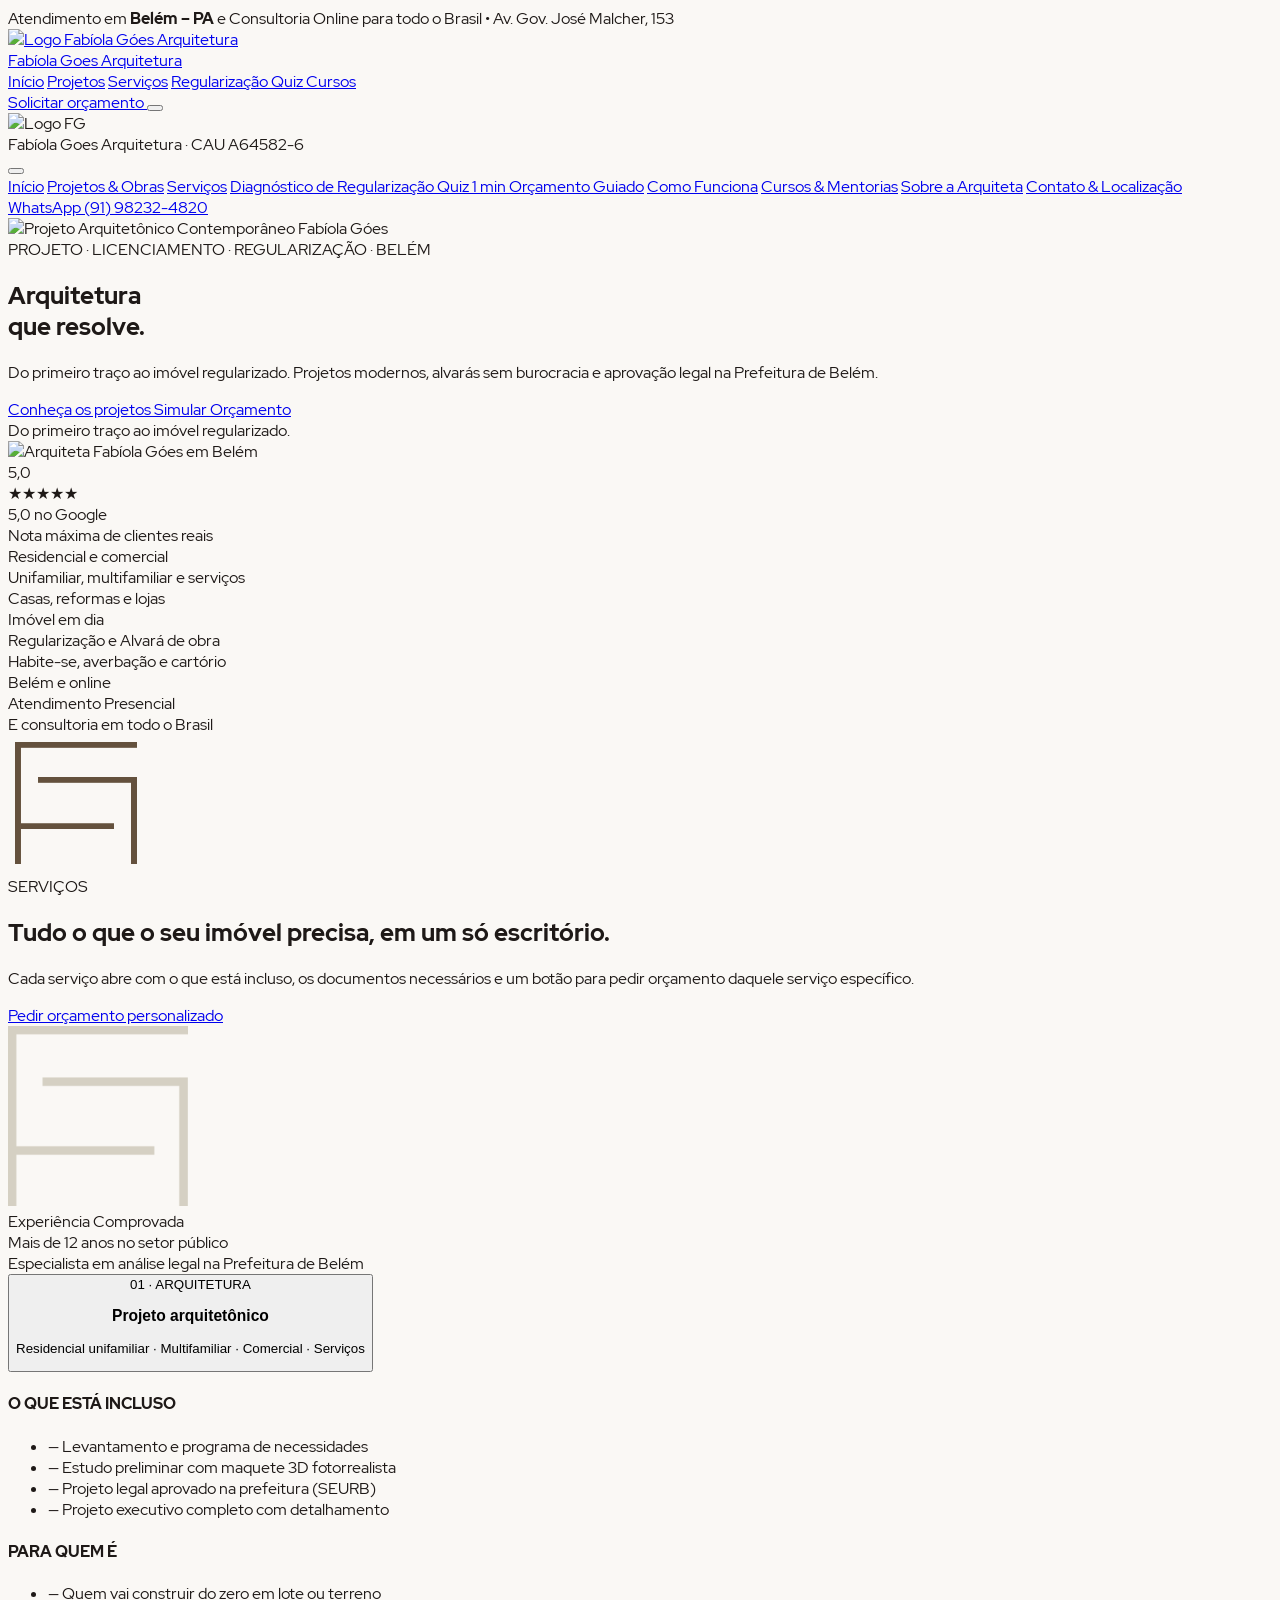
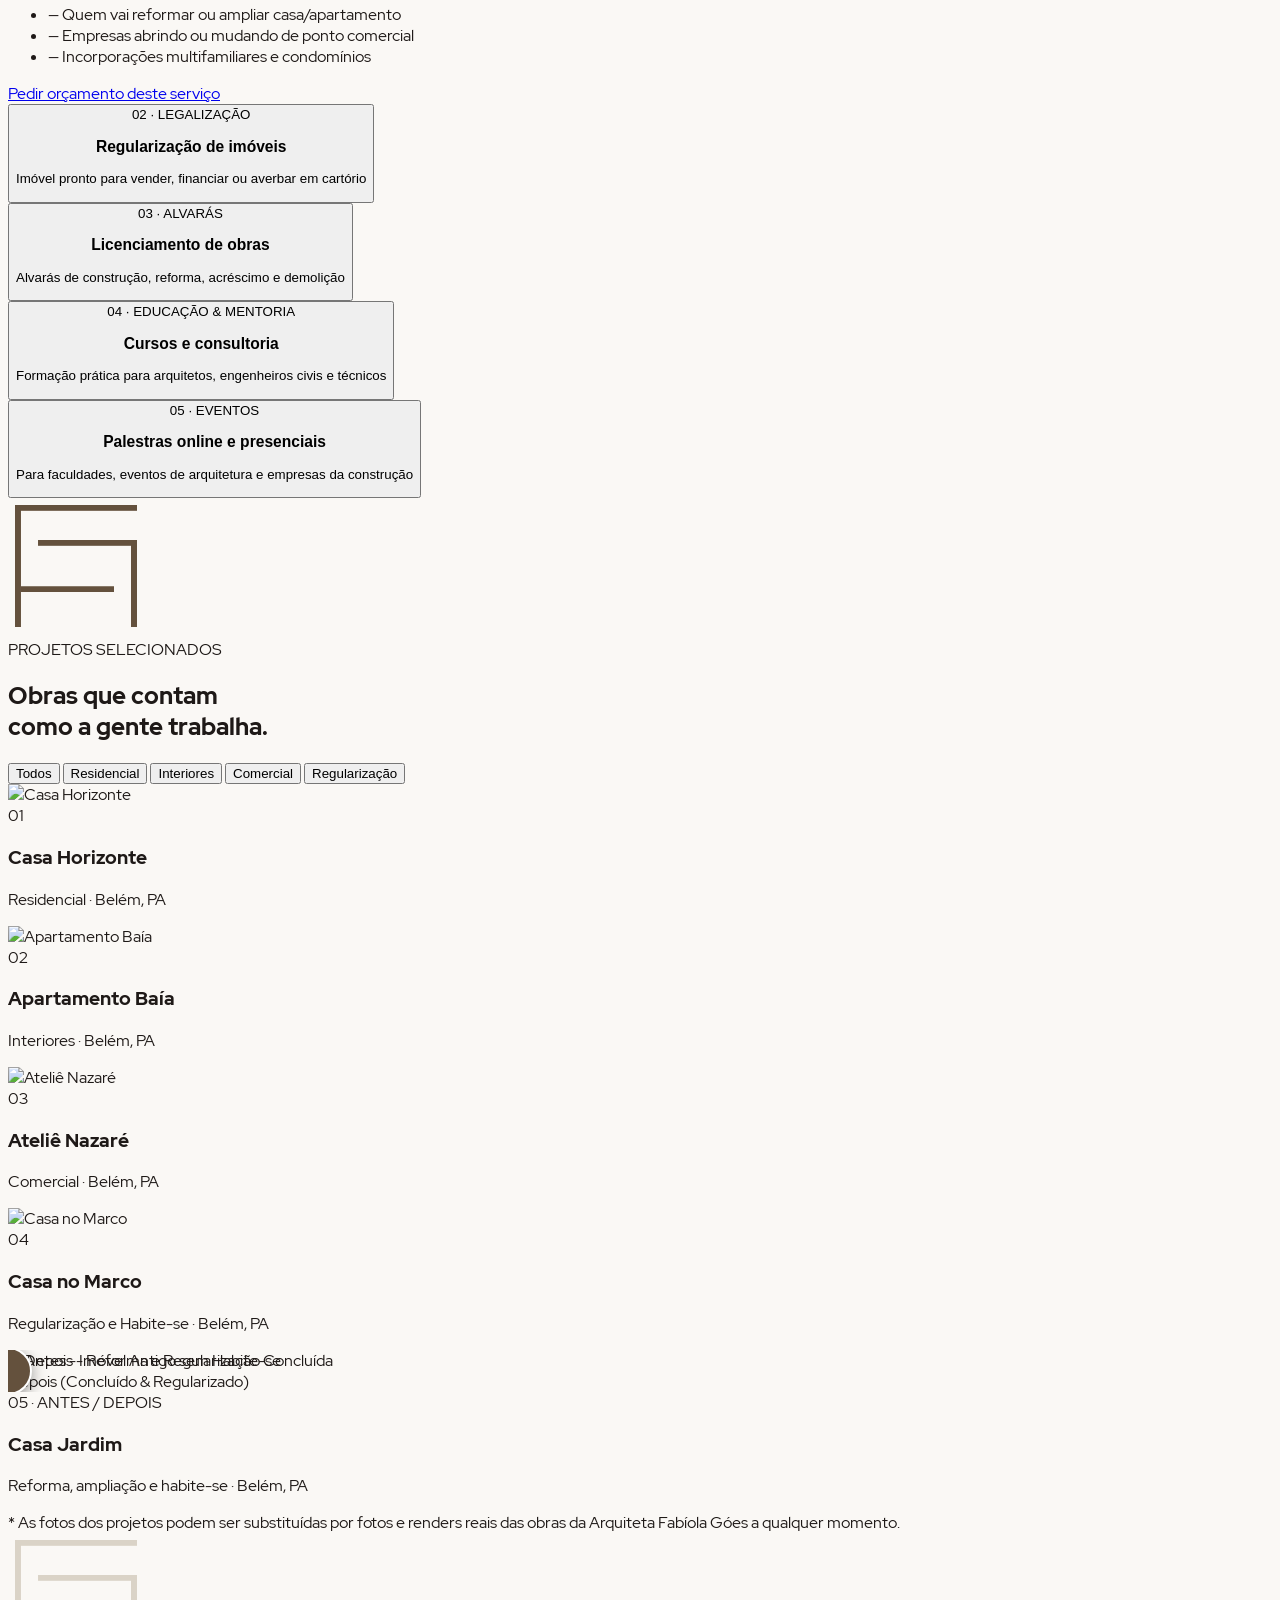
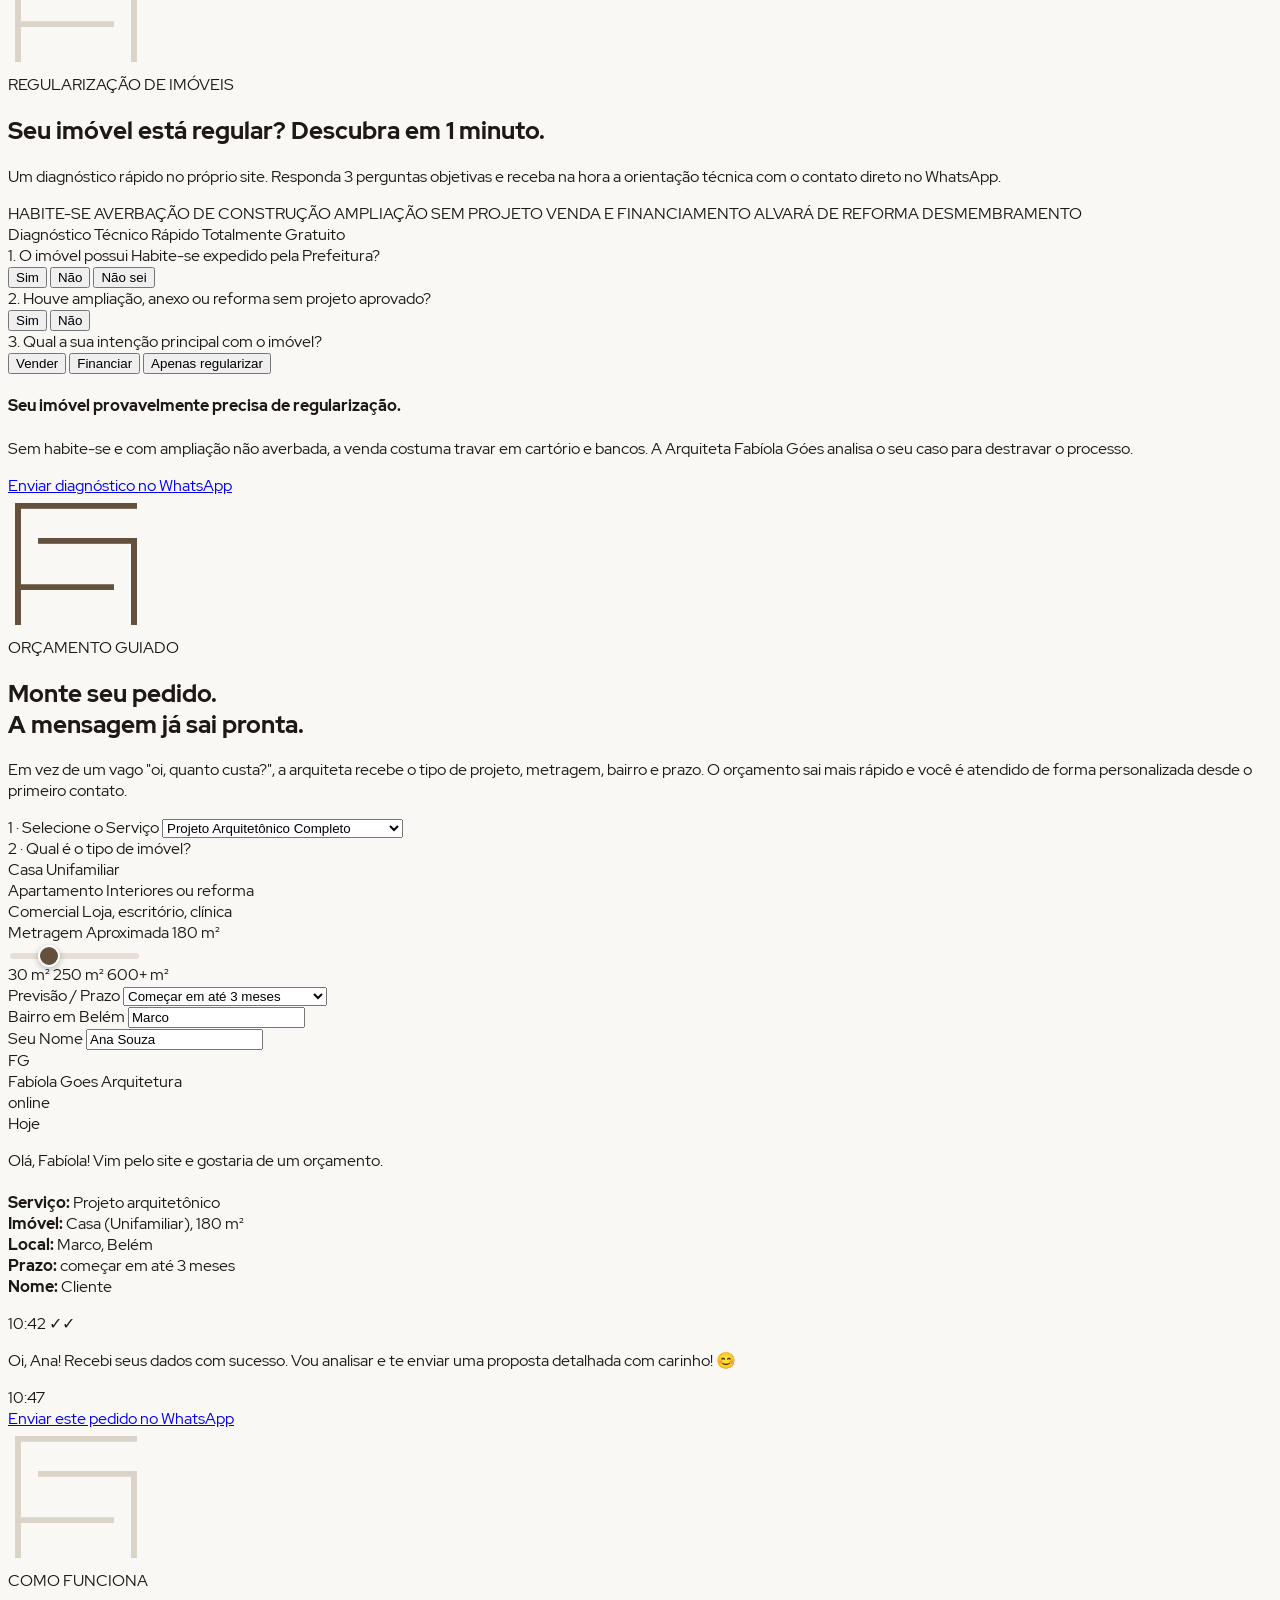
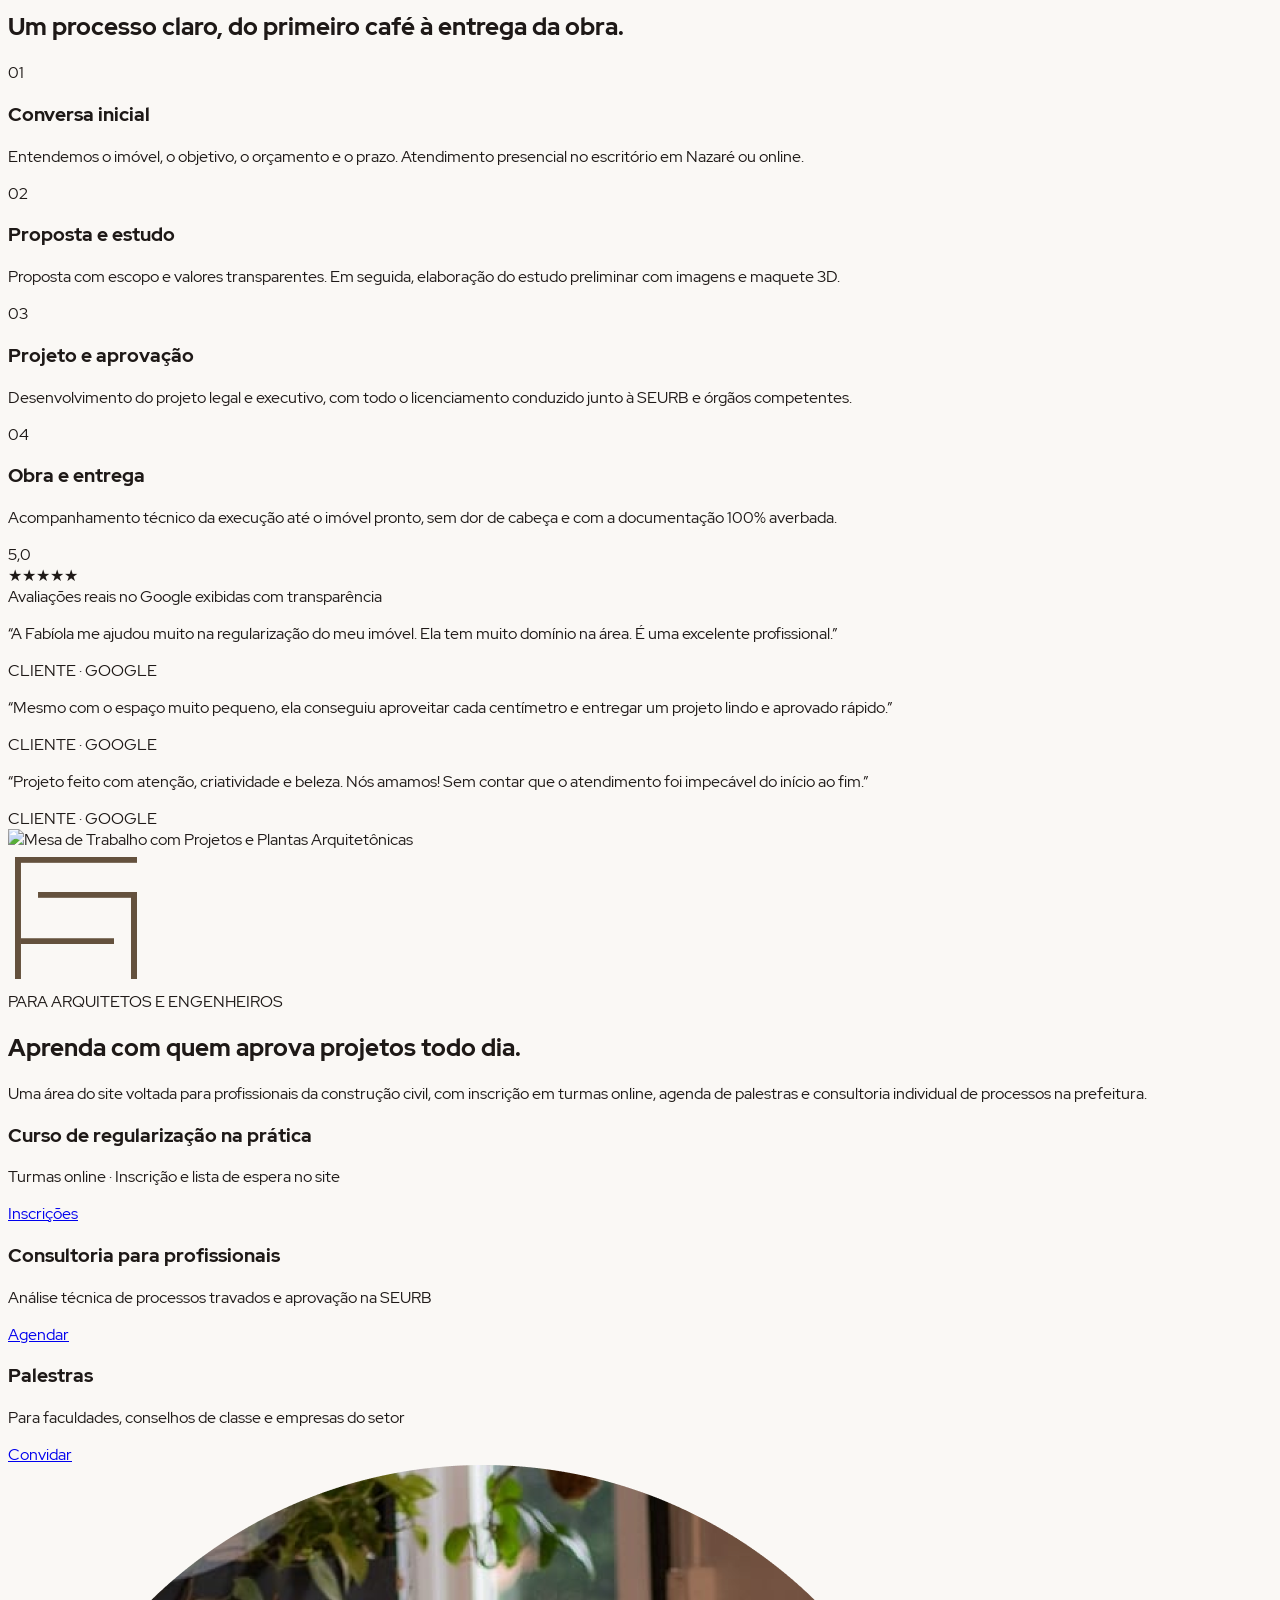
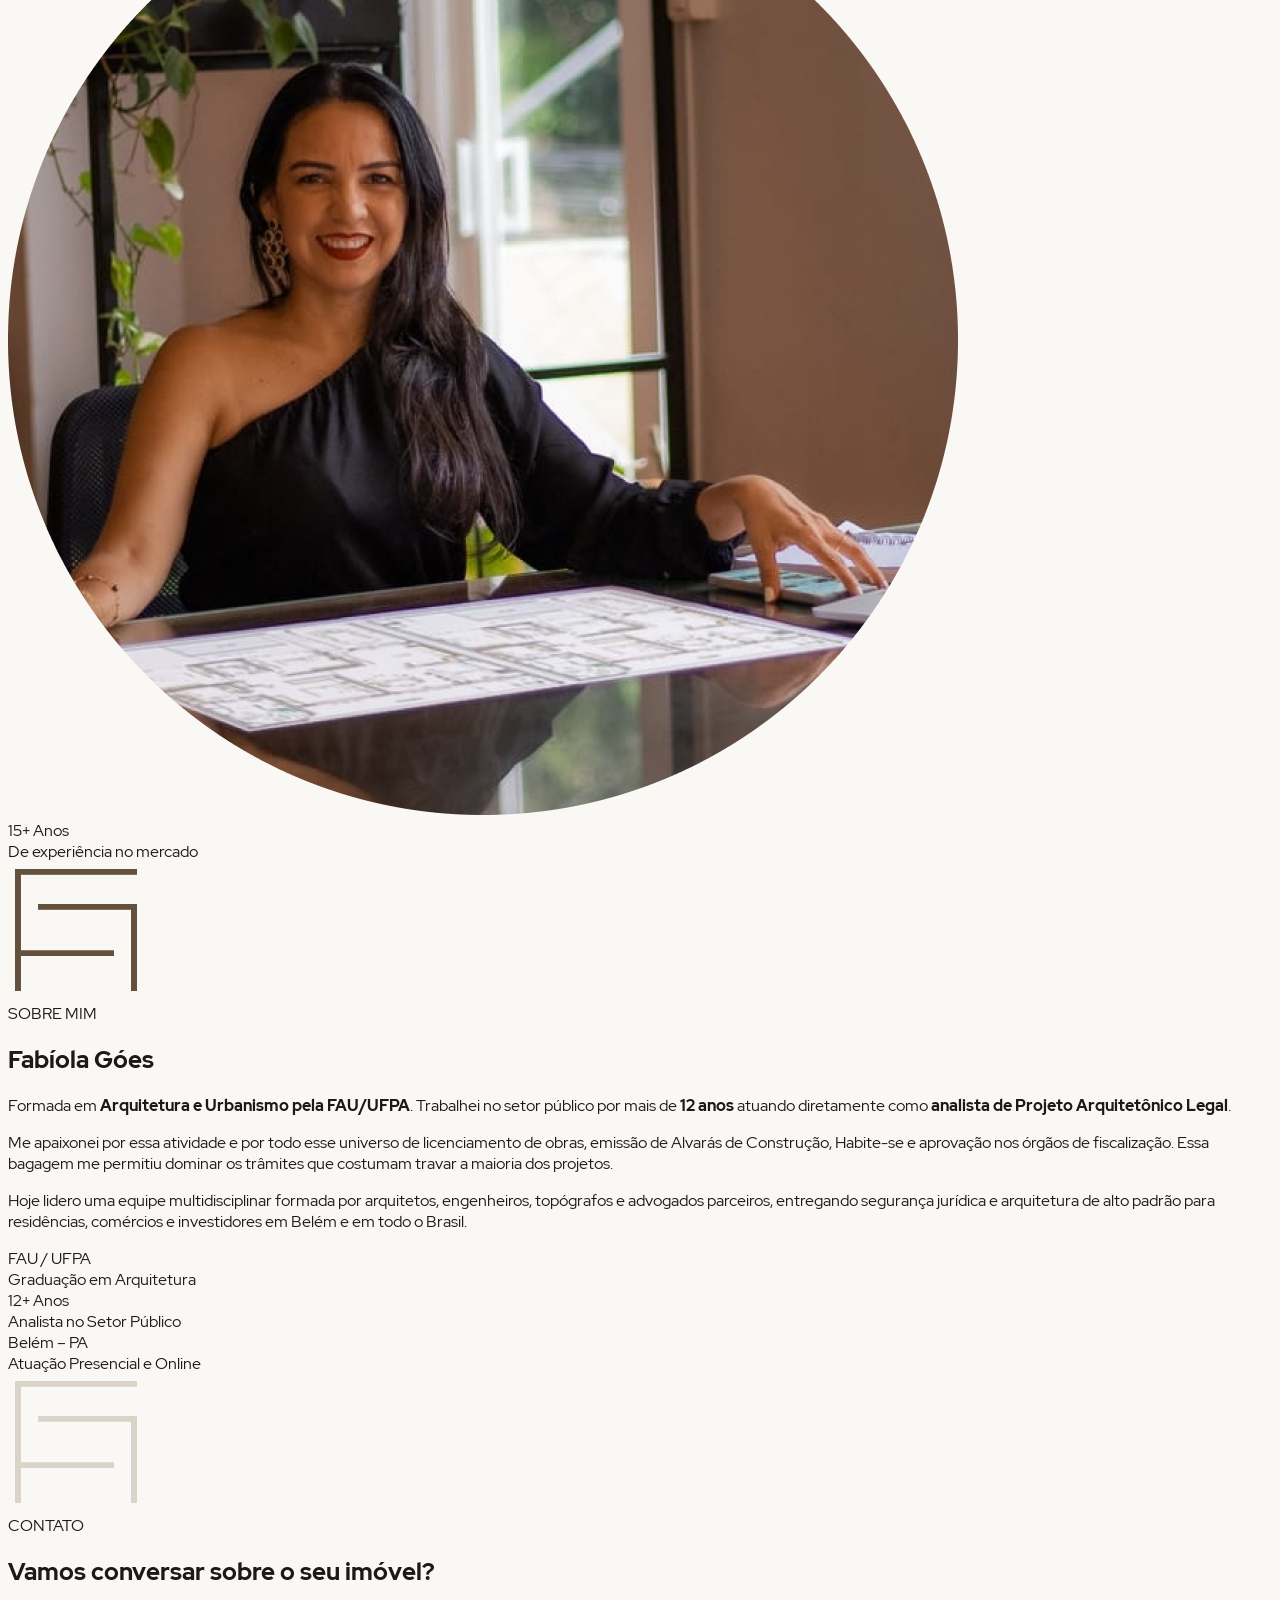
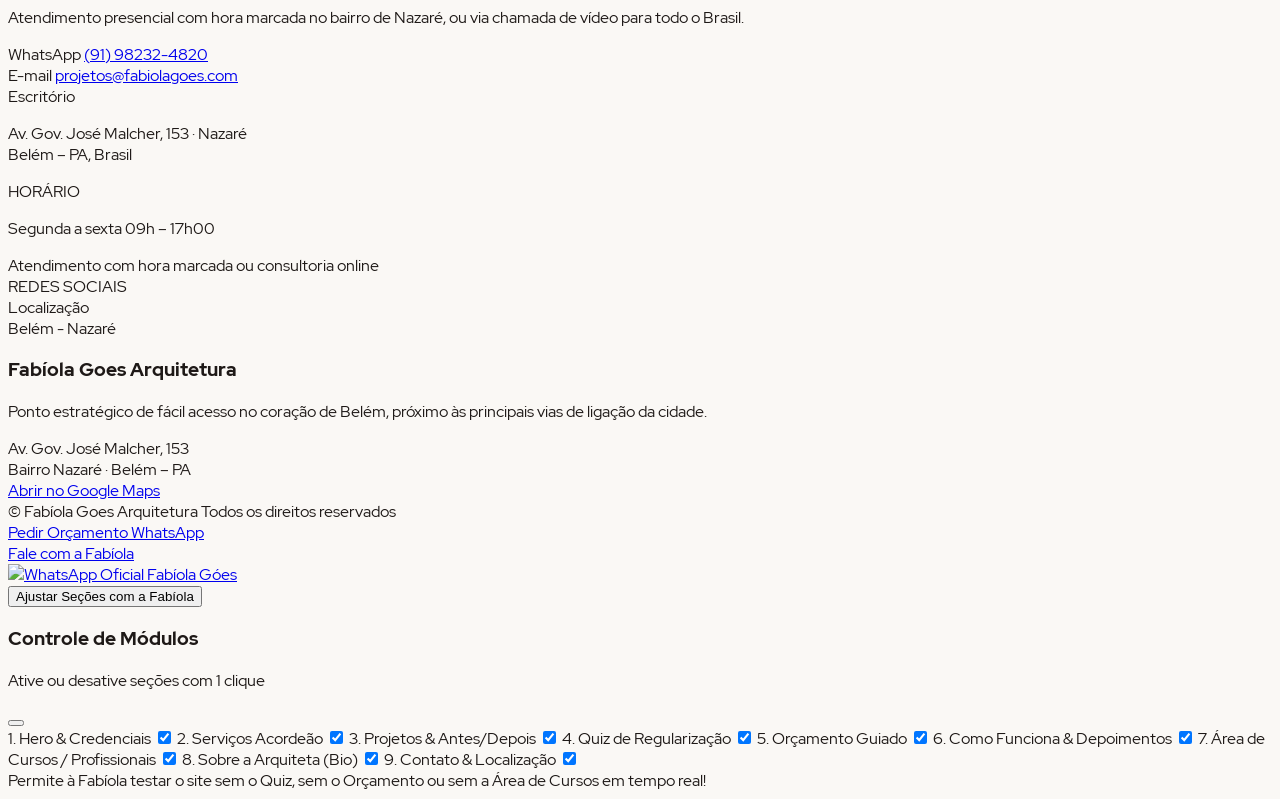
==== commit 7097d955: "feat: adiciona o logo oficial da marca no canto superior esquerdo de todas as seções" ====
--- a/index.html
+++ b/index.html
@@ -349,10 +349,16 @@
         
         <!-- Left Column (Title & Description) -->
         <div class="lg:col-span-5 relative lg:sticky lg:top-28">
-          <span class="text-xs uppercase tracking-[0.25em] text-[#8F7450] font-bold block mb-3">SERVIÇOS</span>
-          <h2 class="text-4xl sm:text-5xl font-bold tracking-tight text-[#141615] leading-[1.12] mb-6">
-            Tudo o que o seu imóvel precisa, em um só escritório.
-          </h2>
+          <!-- Logo da Marca na Seção (Anotação oficial da Fabíola: Manter a logo em todas as seções) -->
+          <div class="mb-4">
+            <img src="assets/logo-marca-fg-dark.png" alt="Logo Fabíola Góes" class="w-12 h-12 object-contain" />
+          </div>
+          <div class="border-l-4 border-[#3D7B9E] pl-5 sm:pl-6 mb-6">
+            <span class="text-xs uppercase tracking-[0.25em] text-[#8F7450] font-bold block mb-2">SERVIÇOS</span>
+            <h2 class="text-4xl sm:text-5xl font-bold tracking-tight text-[#141615] leading-[1.12]">
+              Tudo o que o seu imóvel precisa, em um só escritório.
+            </h2>
+          </div>
           <p class="text-stone-600 text-base leading-relaxed mb-8">
             Cada serviço abre com o que está incluso, os documentos necessários e um botão para pedir orçamento daquele serviço específico.
           </p>
@@ -562,12 +568,15 @@
   <!-- ============================================================== -->
   <!-- 3. PROJETOS SELECIONADOS (Página 3 do PDF - Filtro + Antes/Depois) -->
   <!-- ============================================================== -->
-  <section id="projetos" class="scroll-mt-20 py-24 bg-[#141615] text-[#FAF8F5]">
+  <section id="projetos" class="scroll-mt-20 py-24 bg-[#FAF8F5] text-[#141615] border-b border-stone-200">
     <div class="max-w-7xl mx-auto px-4 sm:px-6 lg:px-8">
       
       <!-- Section Header -->
       <div class="flex flex-col md:flex-row md:items-end justify-between mb-12 gap-6">
         <div>
+          <div class="mb-4">
+            <img src="assets/logo-marca-fg-dark.png" alt="Logo Fabíola Góes" class="w-12 h-12 object-contain" />
+          </div>
           <span class="text-xs uppercase tracking-[0.25em] text-[#C5A880] font-bold block mb-2">PROJETOS SELECIONADOS</span>
           <h2 class="text-4xl sm:text-5xl font-bold tracking-tight text-white leading-tight">
             Obras que contam<br />como a gente trabalha.
@@ -719,6 +728,9 @@
         
         <!-- Left Side: Copy and Problem Tags -->
         <div class="lg:col-span-5">
+          <div class="mb-4">
+            <img src="assets/logo-marca-fg-light.png" alt="Logo Fabíola Góes" class="w-12 h-12 object-contain" />
+          </div>
           <span class="text-xs uppercase tracking-[0.25em] text-[#C5A880] font-bold block mb-3">REGULARIZAÇÃO DE IMÓVEIS</span>
           <h2 class="text-4xl sm:text-5xl font-bold tracking-tight text-white leading-tight mb-6">
             Seu imóvel está regular? Descubra em 1 minuto.
@@ -823,10 +835,16 @@
       
       <!-- Section Header -->
       <div class="max-w-3xl mb-16">
-        <span class="text-xs uppercase tracking-[0.25em] text-[#8F7450] font-bold block mb-2">ORÇAMENTO GUIADO</span>
-        <h2 class="text-4xl sm:text-5xl font-bold tracking-tight text-[#141615] leading-tight mb-4">
-          Monte seu pedido.<br />A mensagem já sai pronta.
-        </h2>
+        <!-- Logo da Marca na Seção (Anotação oficial da Fabíola: Manter a logo em todas as seções) -->
+        <div class="mb-4">
+          <img src="assets/logo-marca-fg-dark.png" alt="Logo Fabíola Góes" class="w-12 h-12 object-contain" />
+        </div>
+        <div class="border-l-4 border-[#3D7B9E] pl-5 sm:pl-6 mb-4">
+          <span class="text-xs uppercase tracking-[0.25em] text-[#8F7450] font-bold block mb-2">ORÇAMENTO GUIADO</span>
+          <h2 class="text-4xl sm:text-5xl font-bold tracking-tight text-[#141615] leading-tight">
+            Monte seu pedido.<br />A mensagem já sai pronta.
+          </h2>
+        </div>
         <p class="text-stone-600 text-base leading-relaxed">
           Em vez de um vago "oi, quanto custa?", a arquiteta recebe o tipo de projeto, metragem, bairro e prazo. O orçamento sai mais rápido e você é atendido de forma personalizada desde o primeiro contato.
         </p>
@@ -993,7 +1011,10 @@
       
       <!-- Header -->
       <div class="max-w-3xl mb-16">
-        <span class="text-xs uppercase tracking-[0.25em] text-[#C5A880] font-bold block mb-2">COMO FUNCIONA</span>
+        <div class="mb-4">
+            <img src="assets/logo-marca-fg-light.png" alt="Logo Fabíola Góes" class="w-12 h-12 object-contain" />
+          </div>
+          <span class="text-xs uppercase tracking-[0.25em] text-[#C5A880] font-bold block mb-2">COMO FUNCIONA</span>
         <h2 class="text-4xl sm:text-5xl font-bold tracking-tight text-white leading-tight">
           Um processo claro, do primeiro café à entrega da obra.
         </h2>
@@ -1094,10 +1115,16 @@
                  alt="Mesa de Trabalho com Projetos e Plantas Arquitetônicas" 
                  class="w-full h-full object-cover" />
           </div>
+          <!-- Logo da Marca na Seção (Anotação oficial da Fabíola: Manter a logo em todas as seções) -->
+        <div class="mb-4">
+          <img src="assets/logo-marca-fg-dark.png" alt="Logo Fabíola Góes" class="w-12 h-12 object-contain" />
+        </div>
+        <div class="border-l-4 border-[#3D7B9E] pl-5 sm:pl-6 mb-4">
           <span class="text-xs uppercase tracking-[0.25em] text-[#8F7450] font-bold block mb-2">PARA ARQUITETOS E ENGENHEIROS</span>
-          <h2 class="text-4xl sm:text-5xl font-bold tracking-tight text-[#141615] leading-tight mb-4">
+          <h2 class="text-4xl sm:text-5xl font-bold tracking-tight text-[#141615] leading-tight">
             Aprenda com quem aprova projetos todo dia.
           </h2>
+        </div>
           <p class="text-stone-600 text-base leading-relaxed">
             Uma área do site voltada para profissionais da construção civil, com inscrição em turmas online, agenda de palestras e consultoria individual de processos na prefeitura.
           </p>
@@ -1183,6 +1210,9 @@
 
         <!-- Bio & Credentials -->
         <div class="lg:col-span-7">
+          <div class="mb-4">
+            <img src="assets/logo-marca-fg-dark.png" alt="Logo Fabíola Góes" class="w-12 h-12 object-contain" />
+          </div>
           <span class="text-xs uppercase tracking-[0.25em] text-[#8F7450] font-bold block mb-2">SOBRE MIM</span>
           <h2 class="text-4xl sm:text-5xl font-bold tracking-tight text-[#141615] leading-tight mb-6">
             Fabíola Góes
@@ -1233,10 +1263,16 @@
         <!-- Left: Informações de Contato -->
         <div class="lg:col-span-6 space-y-8">
           <div>
+            <!-- Logo da Marca na Seção (Anotação oficial da Fabíola: Manter a logo em todas as seções) -->
+          <div class="mb-4">
+            <img src="assets/logo-marca-fg-light.png" alt="Logo Fabíola Góes" class="w-12 h-12 object-contain" />
+          </div>
+          <div class="border-l-4 border-[#3D7B9E] pl-5 sm:pl-6 mb-6">
             <span class="text-xs uppercase tracking-[0.25em] text-[#C5A880] font-bold block mb-2">CONTATO</span>
-            <h2 class="text-4xl sm:text-5xl font-bold tracking-tight text-white mb-6">
+            <h2 class="text-4xl sm:text-5xl font-bold tracking-tight text-white leading-tight">
               Vamos conversar sobre o seu imóvel?
             </h2>
+          </div>
             <p class="text-stone-400 text-sm leading-relaxed max-w-md">
               Atendimento presencial com hora marcada no bairro de Nazaré, ou via chamada de vídeo para todo o Brasil.
             </p>
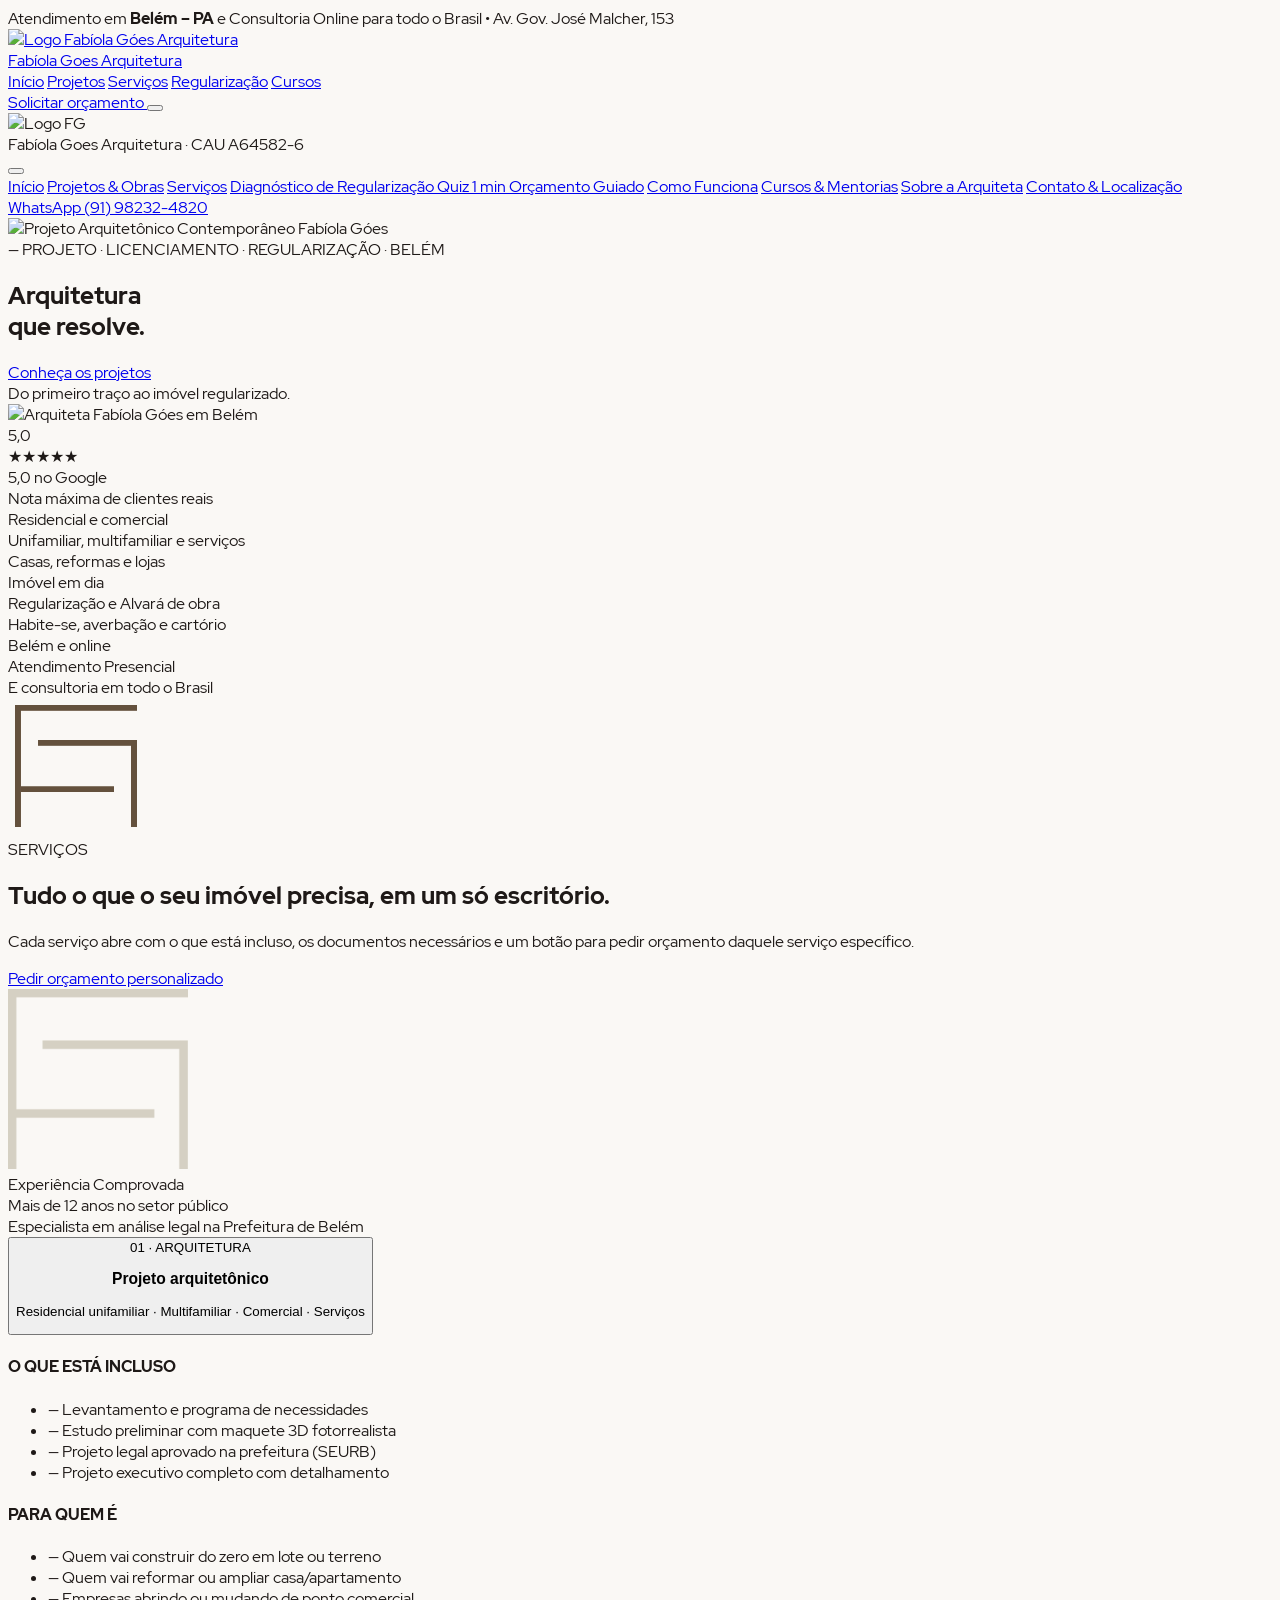
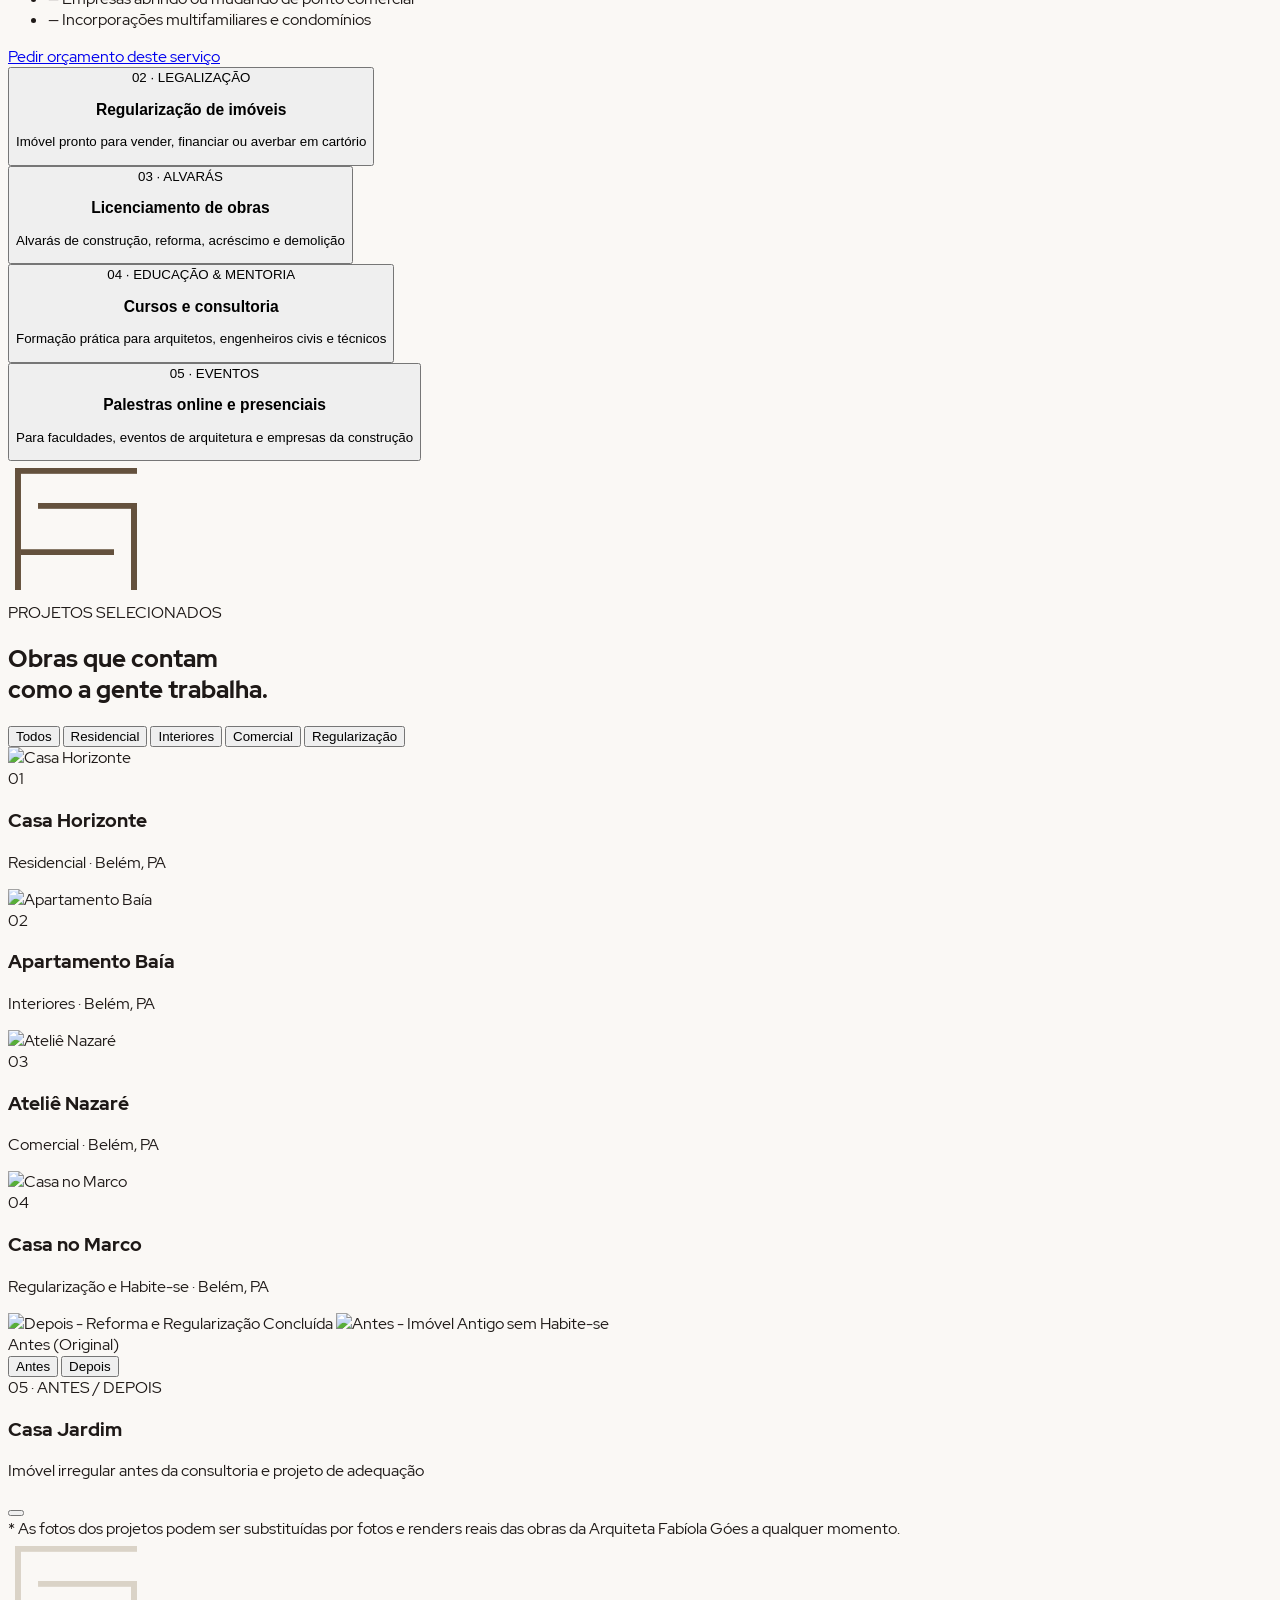
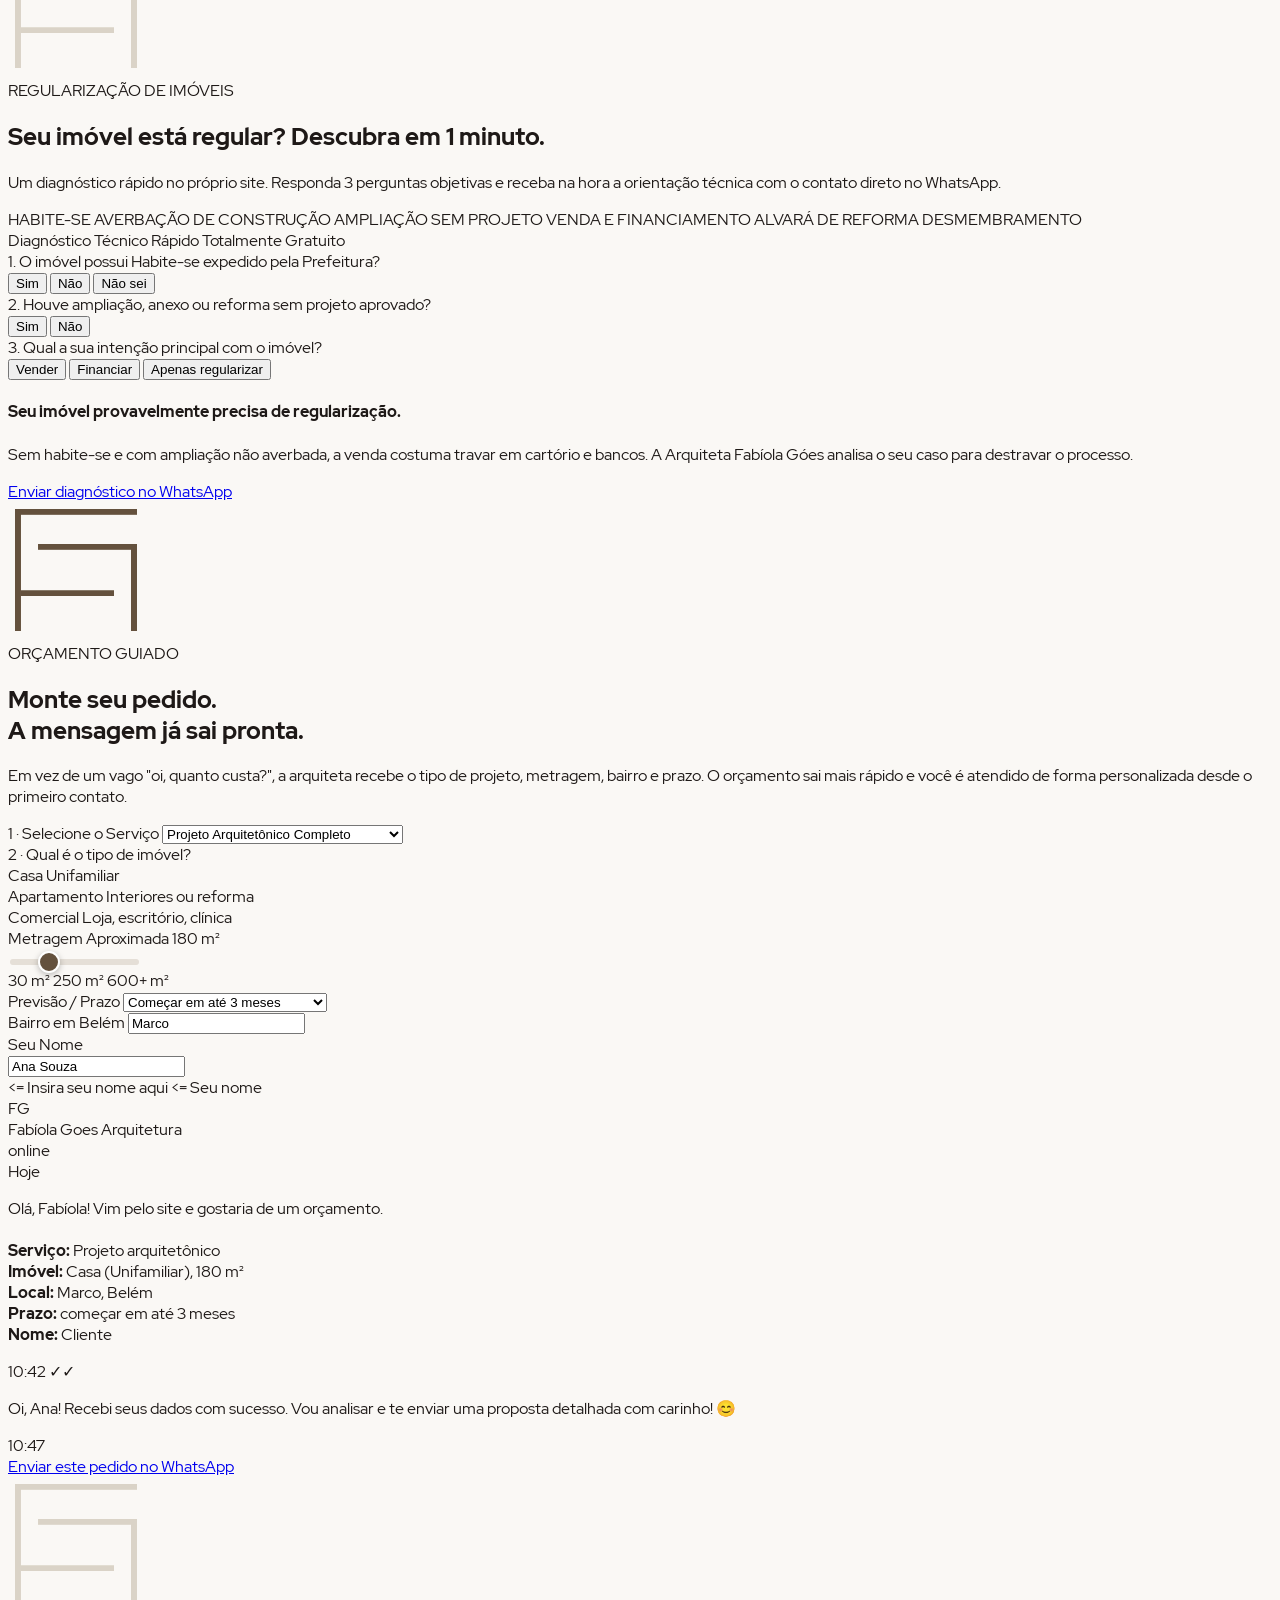
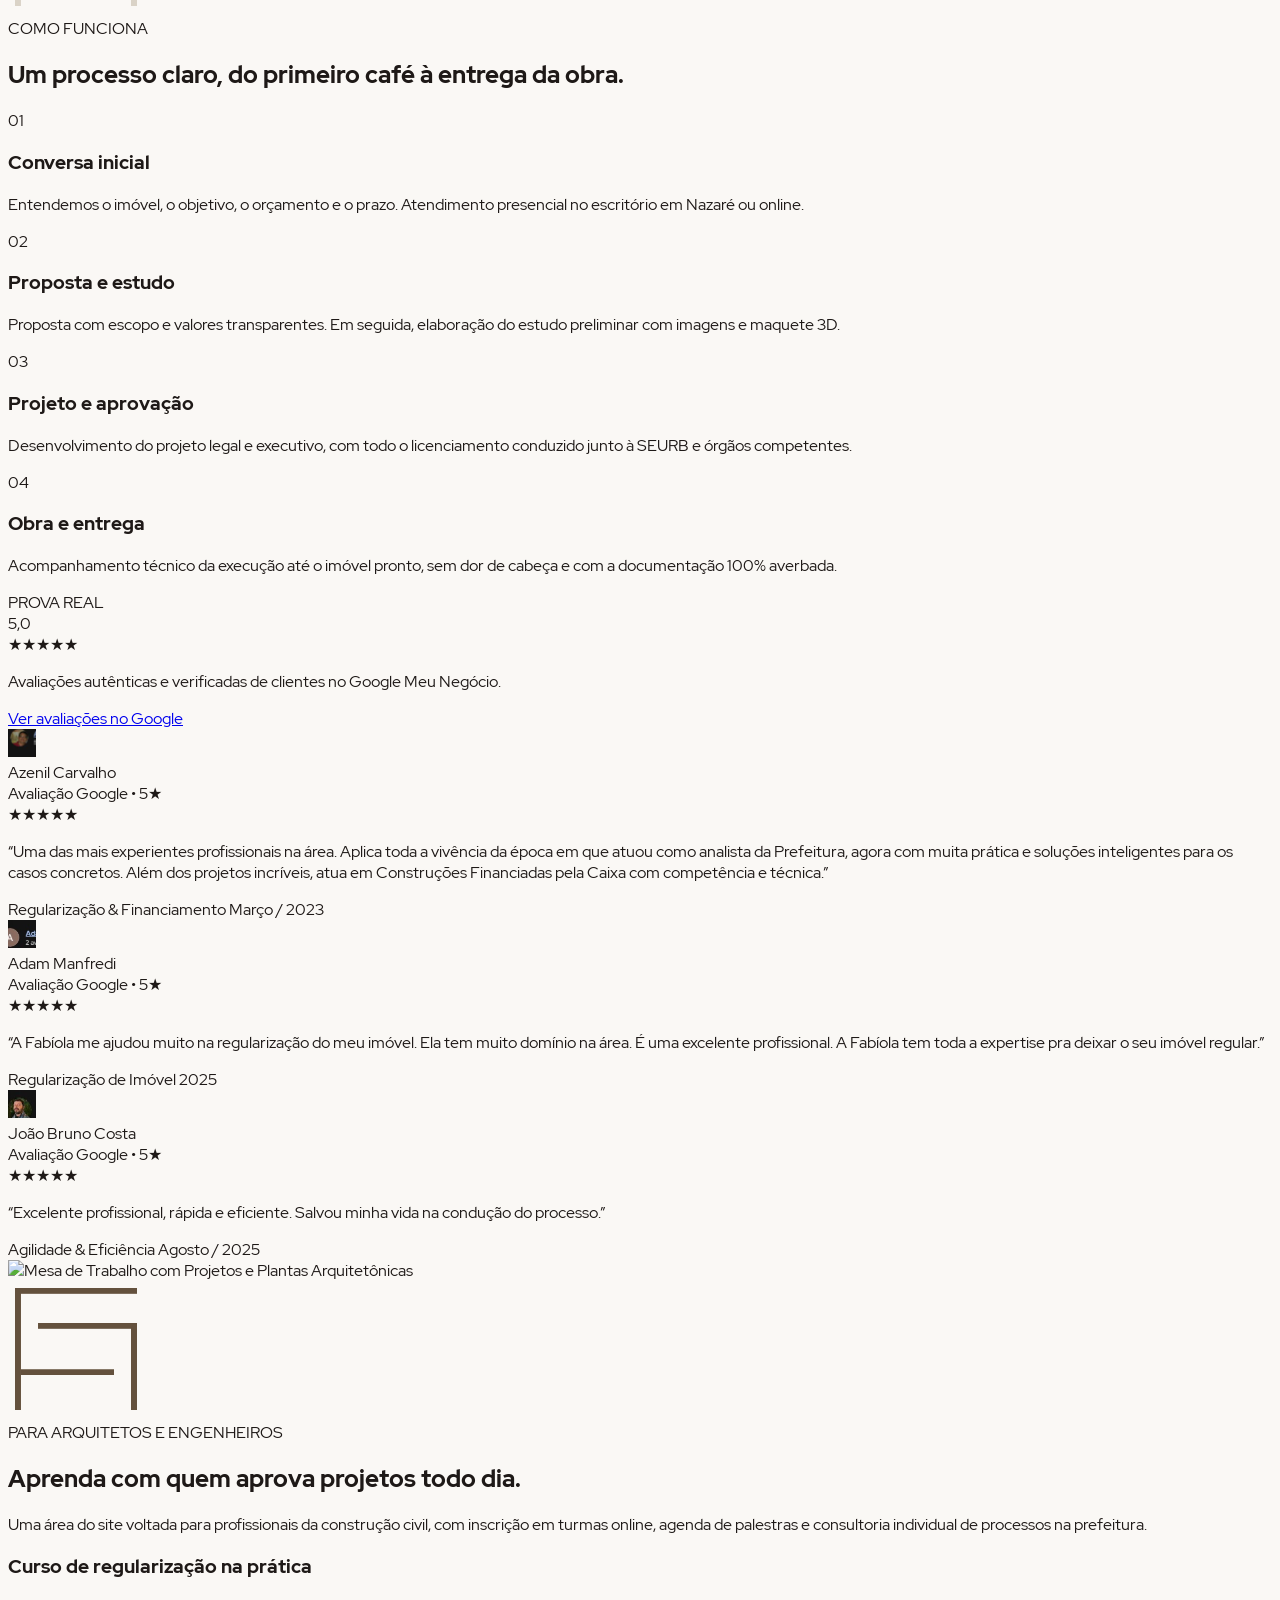
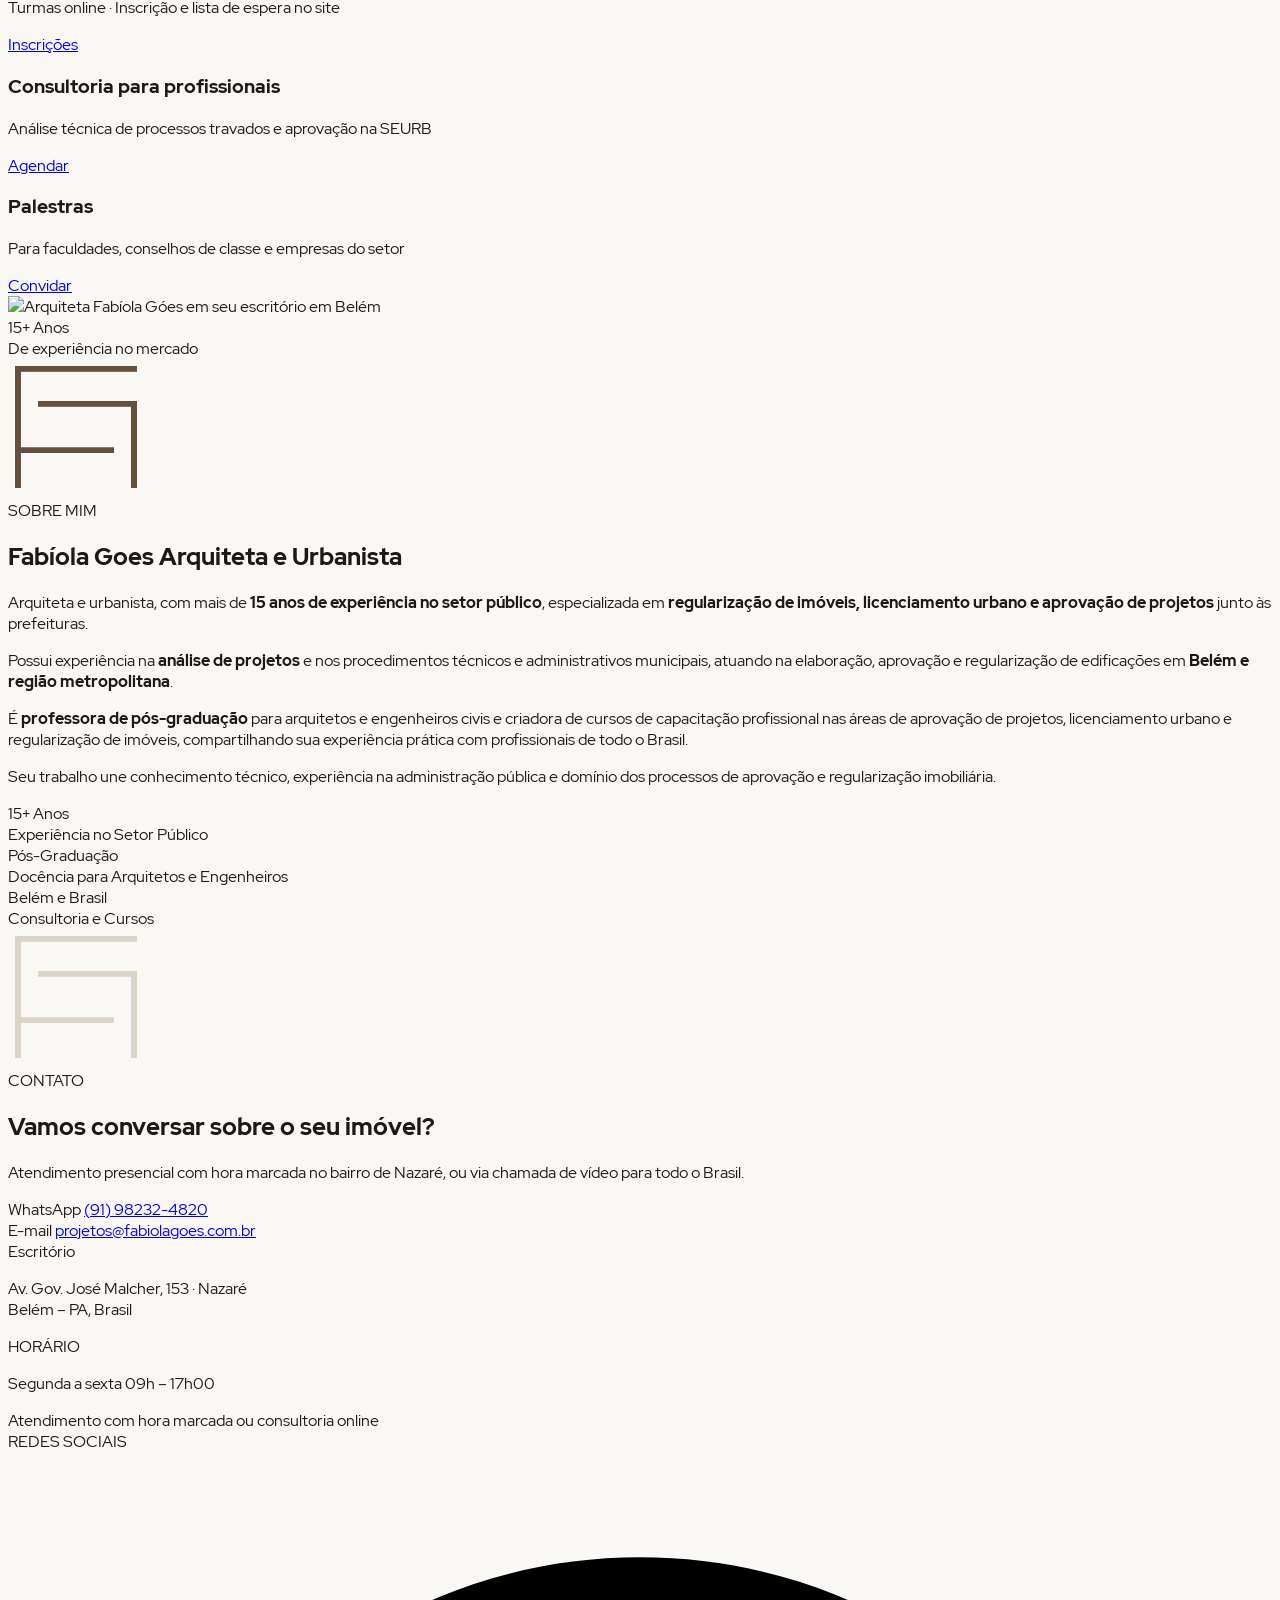
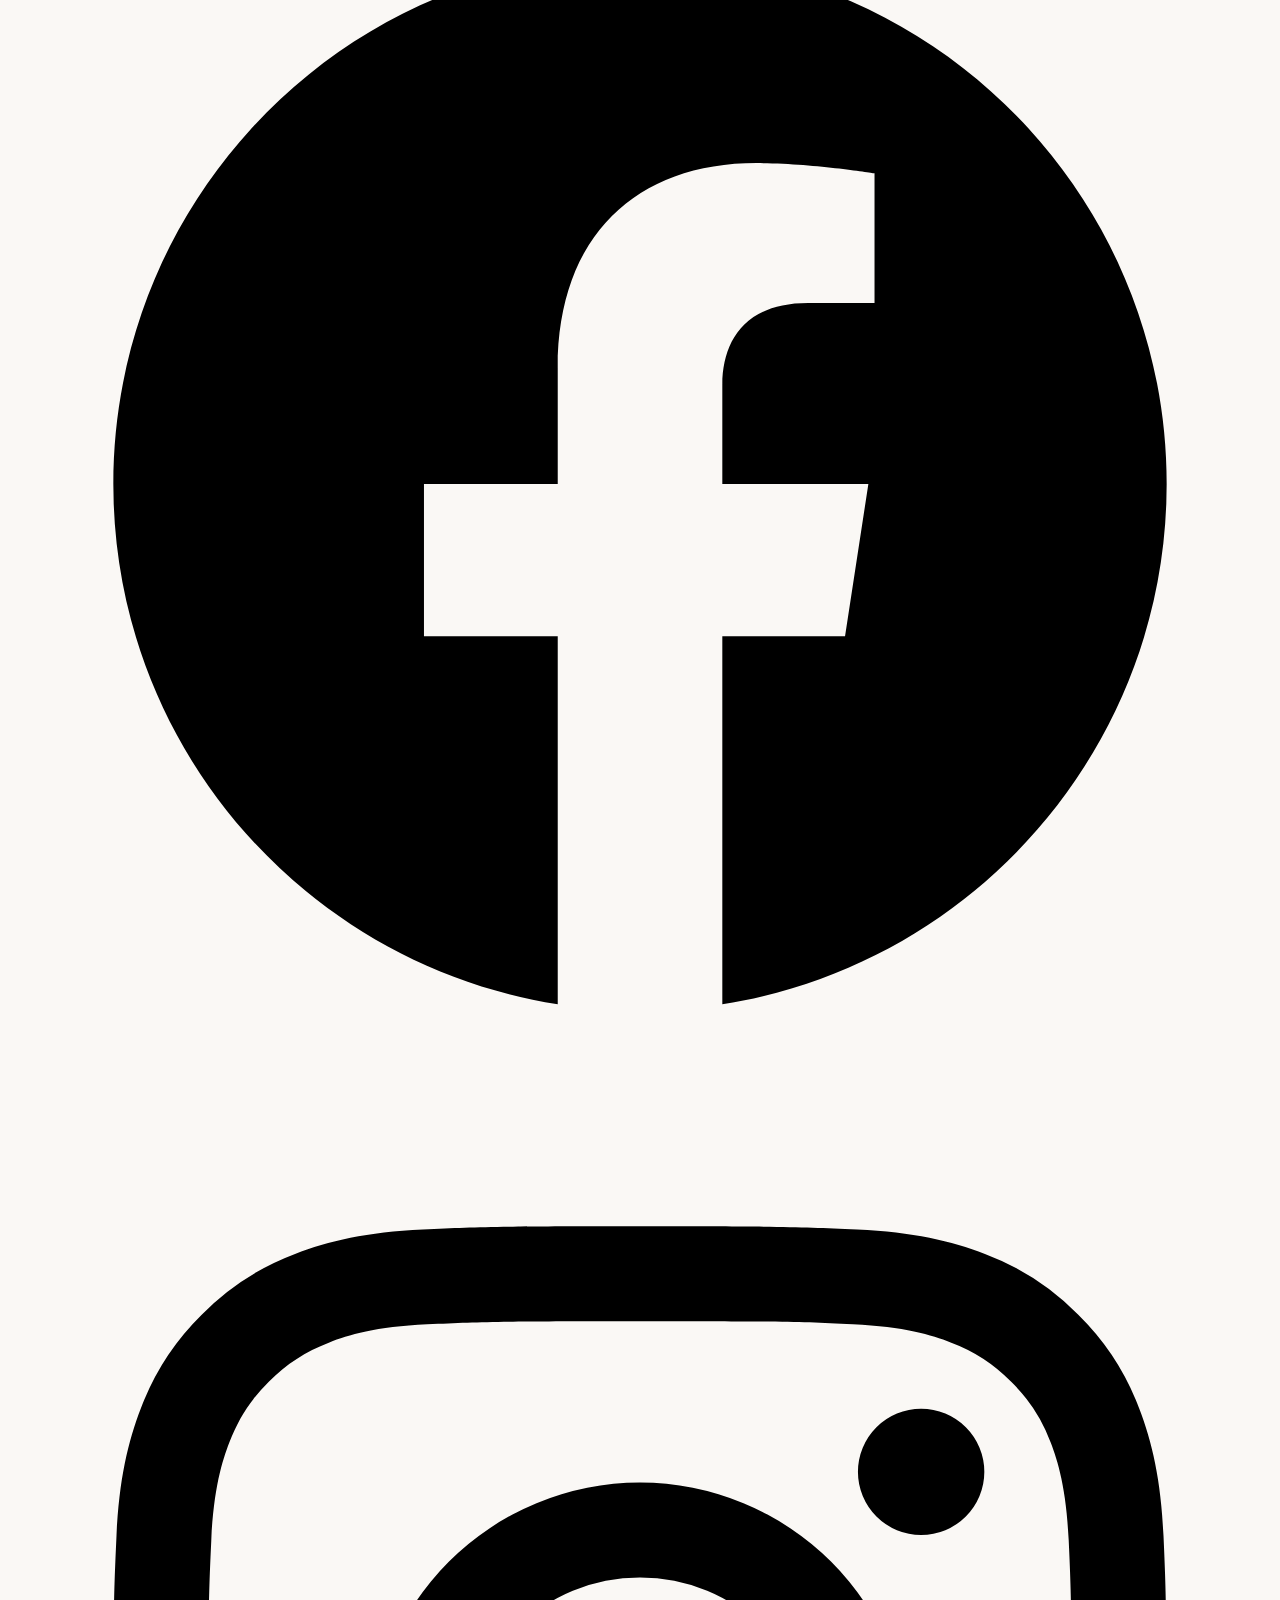
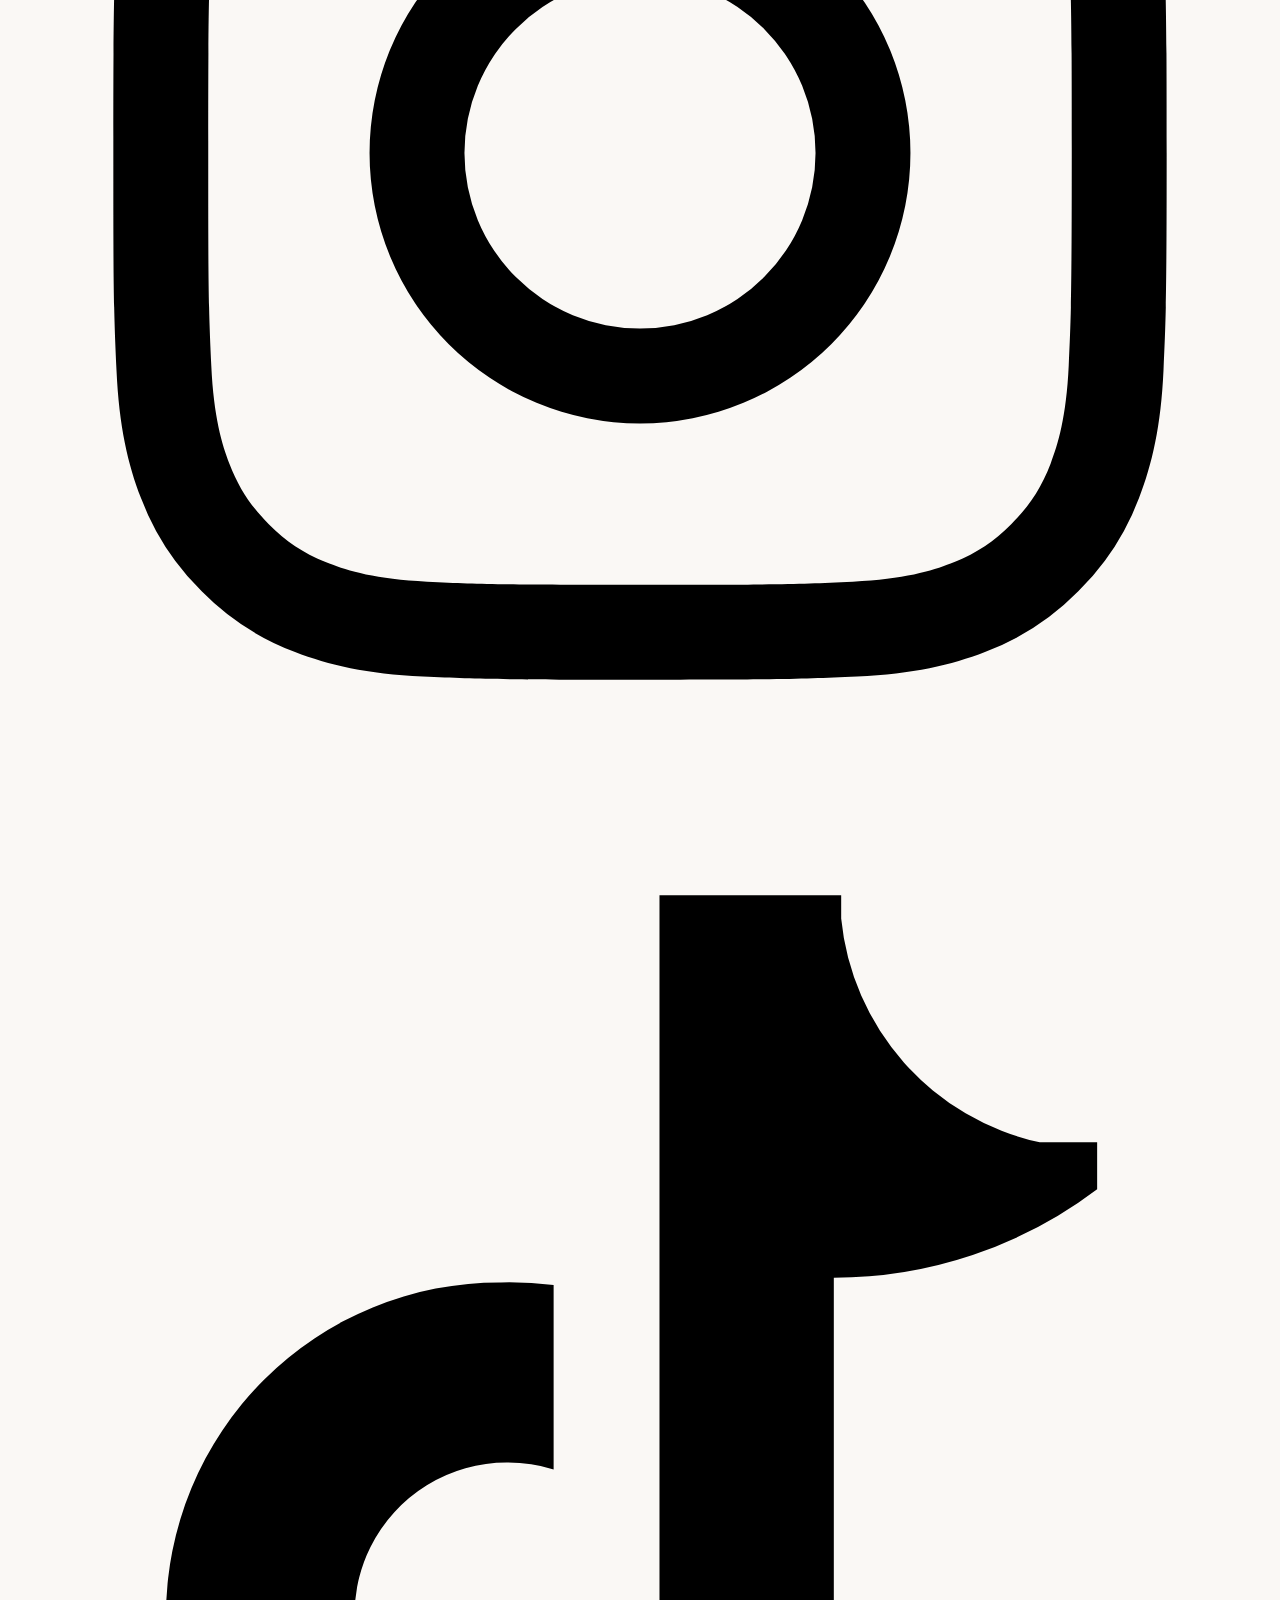
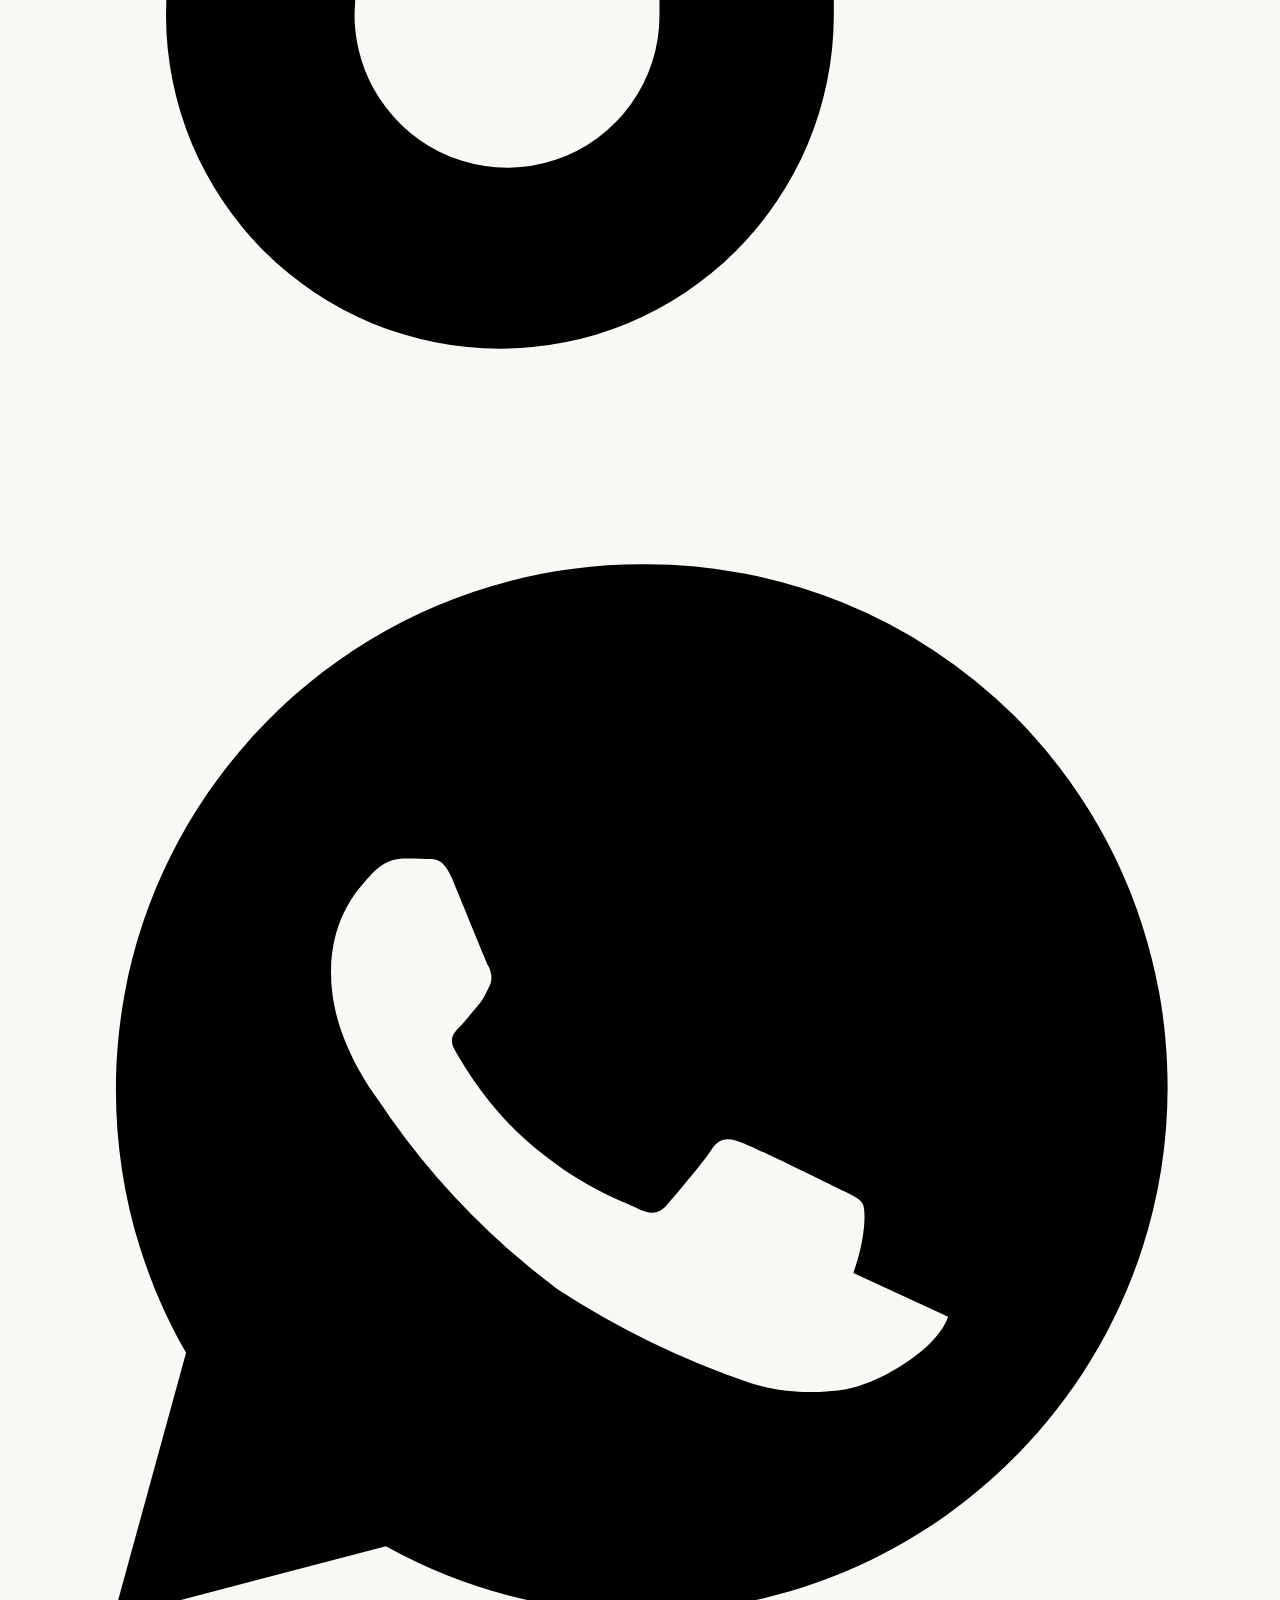
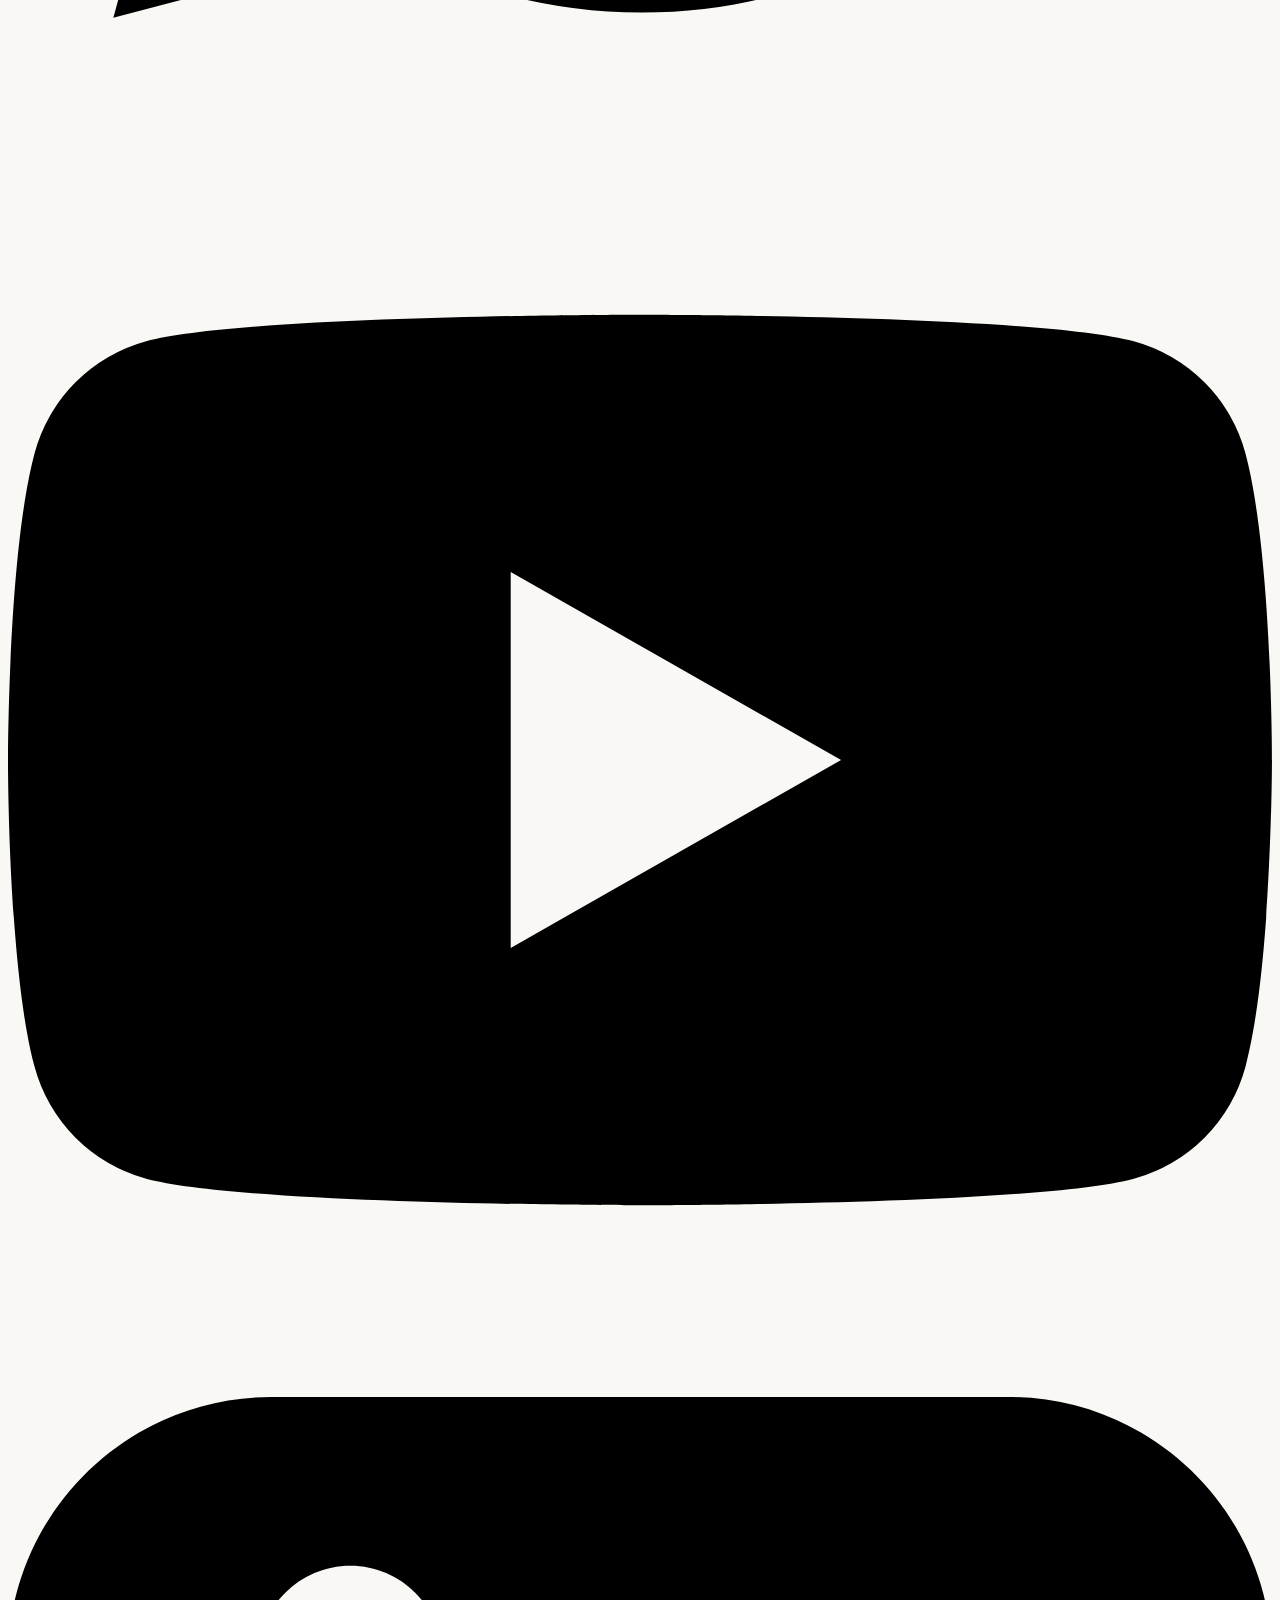
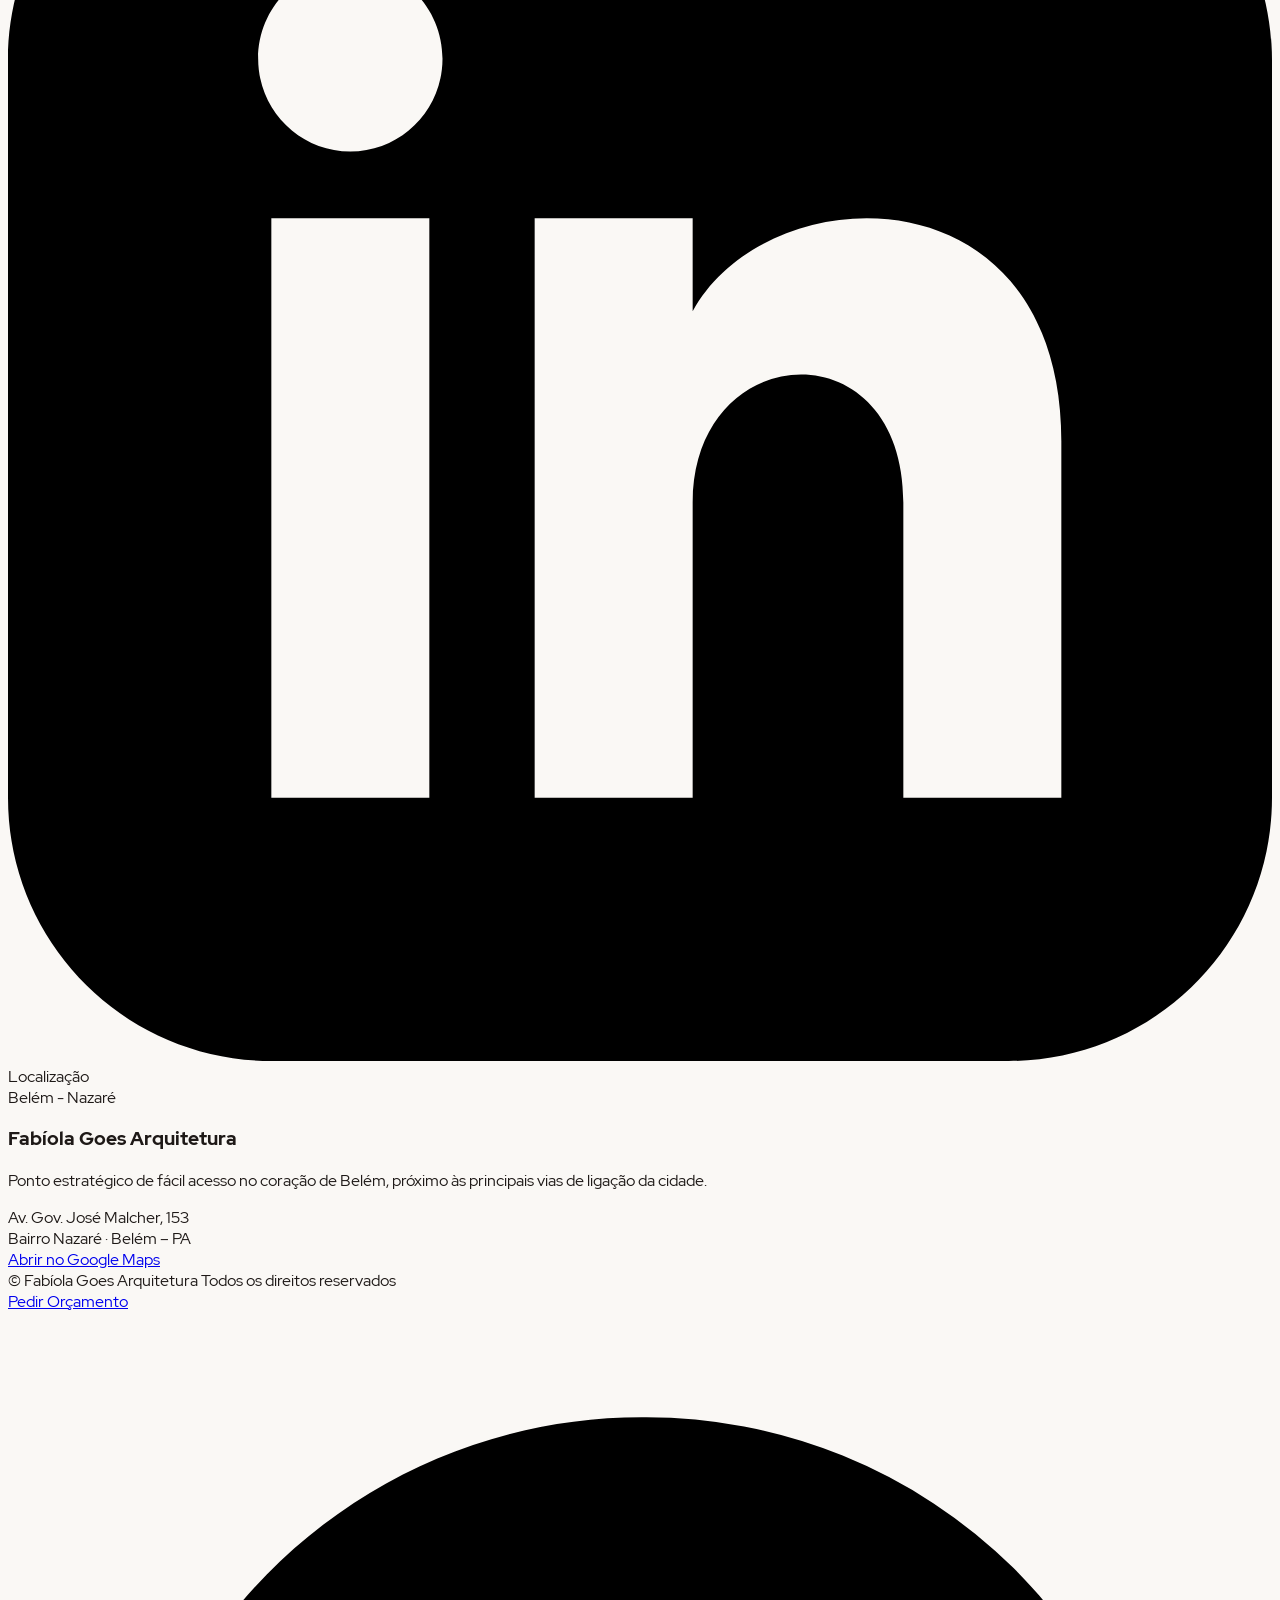
==== commit 9e1a5f1c: "feat(site): atualizar depoimentos com clientes reais do Google e link oficial de avaliacoes" ====
--- a/index.html
+++ b/index.html
@@ -2,9 +2,19 @@
 <html lang="pt-BR" class="scroll-smooth">
 <head>
   <meta charset="UTF-8" />
-  <meta name="viewport" content="width=device-width, initial-scale=1.0" />
+  <meta name="viewport" content="width=device-width, initial-scale=1.0, viewport-fit=cover" />
   <title>Fabíola Góes Arquitetura | Projeto, Licenciamento e Regularização em Belém - PA</title>
   <meta name="description" content="Escritório de arquitetura em Belém especializado em Projetos Arquitetônicos, Regularização de Imóveis, Alvarás e Habite-se. Mais de 15 anos de experiência com a Arquiteta Fabíola Góes." />
+
+  <!-- Google tag (gtag.js) - Google Analytics 4 Oficial Fabíola Góes -->
+  <script async src="https://www.googletagmanager.com/gtag/js?id=G-BXXNHC8SMZ"></script>
+  <script>
+    window.dataLayer = window.dataLayer || [];
+    function gtag(){dataLayer.push(arguments);}
+    gtag('js', new Date());
+    gtag('config', 'G-BXXNHC8SMZ');
+  </script>
+
   
   <!-- Favicon -->
   <link rel="icon" type="image/png" href="assets/cropped-SIMBOLO-BEGE-42x42.png" />
@@ -44,7 +54,7 @@
 
       // 3. Google Analytics 4 (GA4)
       // Exemplo: 'G-XXXXXXXXXX'
-      GA4_ID: '',
+      GA4_ID: 'G-BXXNHC8SMZ',
 
       // 4. Google Ads (ID de Conversão / Remarketing)
       // Exemplo: 'AW-XXXXXXXXXX'
@@ -147,7 +157,7 @@
   <script src="https://unpkg.com/lucide@latest"></script>
 
   <!-- Custom Styles -->
-  <link rel="stylesheet" href="css/style.css" />
+  <link rel="stylesheet" href="css/style.css?v=3" />
 </head>
 <body class="bg-[#FAF8F5] text-[#191B1A] antialiased selection:bg-[#C5A880] selection:text-white">
 
@@ -169,27 +179,24 @@
       <a href="#inicio" class="flex items-center gap-3 group">
         <img src="assets/logo-marca-fg.png" alt="Logo Fabíola Góes Arquitetura" class="w-10 h-10 object-contain group-hover:scale-105 transition-transform drop-shadow" />
         <div class="flex flex-col">
-          <span class="block text-base sm:text-lg font-bold tracking-[0.16em] text-white uppercase leading-none group-hover:text-[#C5A880] transition-colors">Fabíola Goes</span>
+          <span class="block text-base sm:text-lg font-bold tracking-[0.16em] text-white uppercase leading-none group-hover:text-[#F97316] transition-colors duration-300">Fabíola Goes</span>
           <span class="block text-[9px] sm:text-[10px] tracking-[0.28em] text-stone-300 uppercase font-medium mt-1">Arquitetura</span>
         </div>
       </a>
 
-      <!-- Desktop Navigation Links (Pílula Central Exata do Mockup) -->
-      <nav class="hidden md:flex items-center space-x-1 lg:space-x-2 bg-stone-900/80 border border-white/10 px-4 py-1.5 rounded-full text-xs lg:text-sm font-medium text-stone-300 shadow-inner">
-        <a href="#inicio" class="px-3.5 py-1.5 rounded-full hover:text-white hover:bg-white/10 transition-all">Início</a>
-        <a href="#projetos" class="px-3.5 py-1.5 rounded-full hover:text-white hover:bg-white/10 transition-all">Projetos</a>
-        <a href="#servicos" class="px-3.5 py-1.5 rounded-full hover:text-white hover:bg-white/10 transition-all">Serviços</a>
-        <a href="#regularizacao" class="px-3.5 py-1.5 rounded-full hover:text-white hover:bg-white/10 transition-all flex items-center gap-1.5">
-          <span>Regularização</span>
-          <span class="text-[9px] bg-[#C5A880]/25 text-[#E6CDAA] px-1.5 py-0.5 rounded font-bold">Quiz</span>
-        </a>
-        <a href="#profissionais" class="px-3.5 py-1.5 rounded-full hover:text-white hover:bg-white/10 transition-all">Cursos</a>
+      <!-- Desktop Navigation Links (Pílula Central Exata do Mockup da Fabíola) -->
+      <nav class="hidden md:flex items-center space-x-1 lg:space-x-2 bg-stone-900/80 border border-white/10 px-3.5 py-1.5 rounded-full text-xs lg:text-sm font-medium text-stone-300 shadow-inner">
+        <a href="#inicio" class="px-4 py-1 rounded-full bg-white text-[#141615] font-semibold shadow transition-all">Início</a>
+        <a href="#projetos" class="px-3.5 py-1.5 rounded-full hover:text-[#F97316] hover:bg-white/5 transition-colors duration-200">Projetos</a>
+        <a href="#servicos" class="px-3.5 py-1.5 rounded-full hover:text-[#F97316] hover:bg-white/5 transition-colors duration-200">Serviços</a>
+        <a href="#regularizacao" class="px-3.5 py-1.5 rounded-full hover:text-[#F97316] hover:bg-white/5 transition-colors duration-200">Regularização</a>
+        <a href="#profissionais" class="px-3.5 py-1.5 rounded-full hover:text-[#F97316] hover:bg-white/5 transition-colors duration-200">Cursos</a>
       </nav>
 
       <!-- Right Action CTA Button -->
       <div class="flex items-center gap-3">
         <a href="#orcamento" 
-           class="inline-flex items-center gap-2 bg-[#FAF8F5] text-[#141615] px-5 py-2.5 rounded-full text-xs sm:text-sm font-semibold hover:bg-[#C5A880] hover:text-white transition-all shadow-md group">
+           class="hidden sm:inline-flex items-center gap-2 bg-[#FAF8F5] text-[#141615] px-5 py-2.5 rounded-full text-xs sm:text-sm font-semibold hover:bg-[#F97316] hover:text-white transition-all shadow-md group">
           <span>Solicitar orçamento</span>
           <i data-lucide="arrow-up-right" class="w-4 h-4 text-[#C5A880] group-hover:text-white group-hover:translate-x-0.5 group-hover:-translate-y-0.5 transition-transform"></i>
         </a>
@@ -217,18 +224,18 @@
       </button>
     </div>
     <div class="flex flex-col space-y-5 text-xl font-medium mt-8">
-      <a href="#inicio" class="mobile-nav-link hover:text-[#C5A880] transition-colors">Início</a>
-      <a href="#projetos" class="mobile-nav-link hover:text-[#C5A880] transition-colors">Projetos & Obras</a>
-      <a href="#servicos" class="mobile-nav-link hover:text-[#C5A880] transition-colors">Serviços</a>
+      <a href="#inicio" class="mobile-nav-link hover:text-[#F97316] transition-colors duration-200">Início</a>
+      <a href="#projetos" class="mobile-nav-link hover:text-[#F97316] transition-colors duration-200">Projetos & Obras</a>
+      <a href="#servicos" class="mobile-nav-link hover:text-[#F97316] transition-colors duration-200">Serviços</a>
       <a href="#regularizacao" class="mobile-nav-link hover:text-[#C5A880] transition-colors flex items-center justify-between">
         <span>Diagnóstico de Regularização</span>
         <span class="text-xs bg-[#C5A880] text-black px-2 py-0.5 rounded-full font-bold">Quiz 1 min</span>
       </a>
-      <a href="#orcamento" class="mobile-nav-link hover:text-[#C5A880] transition-colors">Orçamento Guiado</a>
-      <a href="#comofunciona" class="mobile-nav-link hover:text-[#C5A880] transition-colors">Como Funciona</a>
-      <a href="#profissionais" class="mobile-nav-link hover:text-[#C5A880] transition-colors">Cursos & Mentorias</a>
-      <a href="#sobre" class="mobile-nav-link hover:text-[#C5A880] transition-colors">Sobre a Arquiteta</a>
-      <a href="#contato" class="mobile-nav-link hover:text-[#C5A880] transition-colors">Contato & Localização</a>
+      <a href="#orcamento" class="mobile-nav-link hover:text-[#F97316] transition-colors duration-200">Orçamento Guiado</a>
+      <a href="#comofunciona" class="mobile-nav-link hover:text-[#F97316] transition-colors duration-200">Como Funciona</a>
+      <a href="#profissionais" class="mobile-nav-link hover:text-[#F97316] transition-colors duration-200">Cursos & Mentorias</a>
+      <a href="#sobre" class="mobile-nav-link hover:text-[#F97316] transition-colors duration-200">Sobre a Arquiteta</a>
+      <a href="#contato" class="mobile-nav-link hover:text-[#F97316] transition-colors duration-200">Contato & Localização</a>
     </div>
     <div class="mt-auto pt-8 border-t border-stone-800 flex flex-col gap-3">
       <a href="https://wa.me/5591982324820" target="_blank" class="w-full bg-[#25D366] text-white py-3 rounded-full text-center font-semibold flex items-center justify-center gap-2">
@@ -238,49 +245,45 @@
     </div>
   </div>
 
-  <section id="inicio" class="relative bg-[#141615] text-[#FAF8F5] min-h-[90vh] flex flex-col justify-between overflow-hidden">
+  <section id="inicio" class="relative bg-[#141615] text-[#FAF8F5] min-h-[92vh] flex flex-col justify-between overflow-hidden">
     
-    <!-- Background Image: Limpa em Alta Resolução (Sem botões ou textos duplicados fantasma) -->
+    <!-- Background Image: A foto original da casa em altíssima definição, limpa de qualquer texto e com iluminação natural clara e acolhedora -->
     <div class="absolute inset-0 z-0">
-      <img src="https://images.unsplash.com/photo-1600585154340-be6161a56a0c?auto=format&fit=crop&w=1920&q=80" 
+      <img src="assets/hero-house-bg.jpg?v=4" 
            alt="Projeto Arquitetônico Contemporâneo Fabíola Góes" 
-           class="w-full h-full object-cover object-center brightness-[0.34] contrast-105" />
-      <div class="absolute inset-0 bg-gradient-to-r from-[#141615] via-[#141615]/85 to-transparent"></div>
-      <div class="absolute inset-0 bg-gradient-to-t from-[#141615] via-transparent to-black/40"></div>
+           class="w-full h-full object-cover object-center brightness-100 contrast-100" />
+      <!-- Filtro sutilíssimo apenas na lateral esquerda para contraste perfeito dos textos brancos sem escurecer a arquitetura da casa -->
+      <div class="absolute inset-0 bg-gradient-to-r from-black/50 via-black/15 via-40% to-transparent pointer-events-none"></div>
+      <div class="absolute inset-0 bg-gradient-to-t from-black/40 via-transparent to-transparent pointer-events-none"></div>
     </div>
 
-    <!-- Hero Content: 2 Colunas (Texto à Esquerda // Foto Recortada à Direita) -->
-    <div class="relative z-10 max-w-7xl mx-auto px-4 sm:px-6 lg:px-8 pt-12 sm:pt-16 pb-8 flex-1 flex flex-col justify-center w-full">
+    <!-- Hero Content: 2 Colunas (Texto à Esquerda // Foto Recortada da Fabíola à Direita) -->
+    <div class="relative z-10 max-w-7xl mx-auto px-4 sm:px-6 lg:px-8 pt-14 sm:pt-20 pb-4 flex-1 flex flex-col justify-center w-full">
       <div class="grid grid-cols-1 lg:grid-cols-12 gap-8 lg:gap-12 items-end">
         
-        <!-- Coluna Esquerda: Cópia e CTA Oficial -->
-        <div class="lg:col-span-7 pb-4 lg:pb-10 hero-fade-left">
+        <!-- Coluna Esquerda: Tagline, Título e CTA Oficial idênticos ao Mockup Aprovado -->
+        <div class="lg:col-span-7 pb-4 lg:pb-12 hero-fade-left">
           
           <!-- Badge Tagline Oficial -->
-          <div class="inline-flex items-center gap-2 mb-6 border-b border-stone-400/30 pb-2">
-            <span class="text-xs uppercase tracking-[0.28em] text-[#C5A880] font-semibold">
-              PROJETO · LICENCIAMENTO · REGULARIZAÇÃO · BELÉM
+          <div class="inline-flex max-w-full items-center gap-2 mb-6 border-b border-white/20 pb-2 overflow-hidden">
+            <span class="text-[10px] sm:text-xs uppercase tracking-[0.14em] sm:tracking-[0.28em] text-white/90 font-semibold drop-shadow break-words">
+              — PROJETO · LICENCIAMENTO · REGULARIZAÇÃO · BELÉM
             </span>
           </div>
 
-          <!-- Headline Principal Oficial do PDF -->
-          <h1 class="text-4xl sm:text-6xl md:text-7xl lg:text-8xl font-bold tracking-tight text-white leading-[1.04] mb-6">
+          <!-- Headline Principal Oficial -->
+          <h1 class="text-5xl sm:text-6xl md:text-7xl lg:text-8xl font-bold tracking-tight text-white leading-[1.02] mb-8 font-sans drop-shadow-[0_3px_15px_rgba(0,0,0,0.7)]">
             Arquitetura<br />
-            <span class="text-stone-300 font-light">que resolve.</span>
+            <span class="text-white font-light">que resolve.</span>
           </h1>
 
-          <p class="text-base sm:text-lg text-stone-300 font-light max-w-xl mb-8 leading-relaxed">
-            Do primeiro traço ao imóvel regularizado. Projetos modernos, alvarás sem burocracia e aprovação legal na Prefeitura de Belém.
-          </p>
-
-          <!-- Botões de Ação -->
-          <div class="flex flex-wrap items-center gap-4">
-            <a href="#projetos" class="inline-flex items-center gap-2 bg-[#FAF8F5] text-[#141615] px-7 py-3.5 rounded-full text-base font-semibold hover:bg-[#C5A880] hover:text-white transition-all shadow-lg hover:shadow-xl group">
+          <!-- Botão de Ação: Conheça os projetos com badge de seta circular exatamente como no PDF -->
+          <div class="flex flex-wrap items-center gap-4 pt-2">
+            <a href="#projetos" class="inline-flex items-center gap-3 bg-[#FAF8F5] text-[#141615] pl-7 pr-3 py-3 rounded-full text-sm sm:text-base font-semibold hover:bg-[#F97316] hover:text-white transition-all shadow-xl hover:shadow-2xl group">
               <span>Conheça os projetos</span>
-              <i data-lucide="arrow-up-right" class="w-4 h-4 text-[#8F7450] group-hover:text-white group-hover:translate-x-0.5 group-hover:-translate-y-0.5 transition-transform"></i>
-            </a>
-            <a href="#orcamento" class="inline-flex items-center gap-2 border border-stone-400/50 text-stone-200 px-7 py-3.5 rounded-full text-base font-medium hover:bg-white/10 transition-all backdrop-blur-sm">
-              <span>Simular Orçamento</span>
+              <span class="w-8 h-8 rounded-full bg-[#141615] text-white group-hover:bg-white group-hover:text-[#F97316] flex items-center justify-center transition-colors shadow">
+                <i data-lucide="arrow-up-right" class="w-4 h-4"></i>
+              </span>
             </a>
           </div>
         </div>
@@ -288,17 +291,17 @@
         <!-- Coluna Direita: Foto da Fabíola com Sobreposição na Barra Inferior -->
         <div class="lg:col-span-5 relative flex flex-col items-center lg:items-end justify-end hero-fade-right">
           
-          <!-- Frase de Destaque no Topo da Foto (Página 1 do PDF) -->
-          <div class="hidden sm:block absolute top-2 right-2 bg-[#141615]/85 backdrop-blur-md border border-white/10 px-4 py-2 rounded-2xl shadow-xl z-20 text-right">
-            <span class="text-xs text-stone-200 font-medium block">Do primeiro traço</span>
-            <span class="text-[11px] text-[#C5A880] font-semibold block">ao imóvel regularizado.</span>
-          </div>
-
-          <!-- Foto Recortada da Fabíola: z-10 com margem negativa para mergulhar por trás da barra -->
-          <div class="relative z-10 -mb-6 sm:-mb-10 lg:-mb-16 max-w-[320px] sm:max-w-[380px] lg:max-w-[420px]">
-            <img src="assets/fabiola-hero-cutout.png" 
+          <!-- Frase de Destaque Oficial ao lado do braço da Fabíola (Exatamente como no slide aprovado) -->
+          <div class="hidden lg:block absolute -right-2 bottom-8 text-right z-20 pointer-events-none drop-shadow-[0_2px_8px_rgba(0,0,0,0.8)]">
+            <span class="text-sm text-stone-200 font-light block">Do primeiro traço</span>
+            <span class="text-sm text-white font-bold block">ao imóvel regularizado.</span>
+          </div>
+
+          <!-- Foto Recortada da Fabíola: z-10 mergulhando suavemente na barra inferior -->
+          <div class="relative z-10 -mb-6 sm:-mb-10 lg:-mb-14 w-full max-w-[340px] sm:max-w-[420px] lg:max-w-[480px]">
+            <img src="assets/fabiola-hero-cutout.png?v=4" 
                  alt="Arquiteta Fabíola Góes em Belém" 
-                 class="w-full h-auto object-contain drop-shadow-[0_20px_40px_rgba(0,0,0,0.65)] filter contrast-105" />
+                 class="w-full h-auto object-contain drop-shadow-[0_20px_45px_rgba(0,0,0,0.7)] filter contrast-105" />
           </div>
         </div>
 
@@ -577,19 +580,20 @@
           <div class="mb-4">
             <img src="assets/logo-marca-fg-dark.png" alt="Logo Fabíola Góes" class="w-12 h-12 object-contain" />
           </div>
-          <span class="text-xs uppercase tracking-[0.25em] text-[#C5A880] font-bold block mb-2">PROJETOS SELECIONADOS</span>
-          <h2 class="text-4xl sm:text-5xl font-bold tracking-tight text-white leading-tight">
-            Obras que contam<br />como a gente trabalha.
+          <span class="text-xs uppercase tracking-[0.28em] text-[#8F7450] font-bold block mb-2.5">PROJETOS SELECIONADOS</span>
+          <h2 class="text-4xl sm:text-5xl font-bold tracking-tight text-[#141615] leading-[1.12]">
+            Obras que contam<br />
+            <span class="text-[#8F7450] font-light">como a gente trabalha.</span>
           </h2>
         </div>
 
-        <!-- Filter Buttons -->
+        <!-- Filter Buttons (Pílulas Refinadas com a Paleta Oficial: Alto Contraste & Hover Cobre) -->
         <div class="flex flex-wrap items-center gap-2">
-          <button data-filter="todos" class="filter-btn bg-white text-black px-4 py-2 rounded-full text-xs font-semibold border border-white transition-all">Todos</button>
-          <button data-filter="residencial" class="filter-btn bg-transparent text-stone-300 px-4 py-2 rounded-full text-xs font-semibold border border-stone-700 hover:border-stone-500 transition-all">Residencial</button>
-          <button data-filter="interiores" class="filter-btn bg-transparent text-stone-300 px-4 py-2 rounded-full text-xs font-semibold border border-stone-700 hover:border-stone-500 transition-all">Interiores</button>
-          <button data-filter="comercial" class="filter-btn bg-transparent text-stone-300 px-4 py-2 rounded-full text-xs font-semibold border border-stone-700 hover:border-stone-500 transition-all">Comercial</button>
-          <button data-filter="regularizacao" class="filter-btn bg-transparent text-stone-300 px-4 py-2 rounded-full text-xs font-semibold border border-stone-700 hover:border-stone-500 transition-all">Regularização</button>
+          <button data-filter="todos" class="filter-btn active bg-[#141615] text-white px-5 py-2.5 rounded-full text-xs font-semibold border border-[#141615] shadow-md transition-all">Todos</button>
+          <button data-filter="residencial" class="filter-btn bg-white text-[#141615] hover:text-[#F97316] hover:border-[#F97316] border border-stone-300 px-5 py-2.5 rounded-full text-xs font-semibold transition-all shadow-sm">Residencial</button>
+          <button data-filter="interiores" class="filter-btn bg-white text-[#141615] hover:text-[#F97316] hover:border-[#F97316] border border-stone-300 px-5 py-2.5 rounded-full text-xs font-semibold transition-all shadow-sm">Interiores</button>
+          <button data-filter="comercial" class="filter-btn bg-white text-[#141615] hover:text-[#F97316] hover:border-[#F97316] border border-stone-300 px-5 py-2.5 rounded-full text-xs font-semibold transition-all shadow-sm">Comercial</button>
+          <button data-filter="regularizacao" class="filter-btn bg-white text-[#141615] hover:text-[#F97316] hover:border-[#F97316] border border-stone-300 px-5 py-2.5 rounded-full text-xs font-semibold transition-all shadow-sm">Regularização</button>
         </div>
       </div>
 
@@ -669,40 +673,63 @@
         </div>
 
         <!-- Card 5: COMPARADOR ANTES / DEPOIS (Página 3 - Casa Jardim) -->
-        <div class="project-card lg:col-span-2 group relative rounded-2xl overflow-hidden bg-stone-900 border border-white/10 aspect-[16/9] md:aspect-auto h-[320px] md:h-auto" data-category="regularizacao">
+        <div id="beforeAfterCard" 
+             class="project-card md:col-span-2 lg:col-span-2 group relative rounded-2xl overflow-hidden bg-stone-900 border border-white/10 aspect-[16/9] min-h-[340px] md:min-h-[400px] lg:aspect-auto lg:min-h-0 lg:h-full select-none" 
+             data-category="regularizacao">
           
-          <!-- Interactive Before & After Slider Container -->
-          <div id="beforeAfterContainer" class="before-after-container w-full h-full">
-            <!-- After (Background) -->
-            <img src="https://images.unsplash.com/photo-1600607687939-ce8a6c25118c?auto=format&fit=crop&w=1200&q=80" 
-                 alt="Depois - Reforma e Regularização Concluída" />
-            <div class="absolute top-4 right-4 bg-emerald-600/90 backdrop-blur-md text-white text-xs uppercase px-3 py-1 rounded-full font-bold tracking-wider z-20">
-              Depois (Concluído & Regularizado)
-            </div>
-
-            <!-- Before (Overlay) -->
-            <div id="beforeAfterOverlay" class="before-after-overlay w-1/2">
-              <img src="https://images.unsplash.com/photo-1513694203232-719a280e022f?auto=format&fit=crop&w=1200&q=80" 
-                   alt="Antes - Imóvel Antigo sem Habite-se" />
-              <div class="absolute top-4 left-4 bg-stone-900/90 backdrop-blur-md text-stone-300 text-xs uppercase px-3 py-1 rounded-full font-bold tracking-wider z-20">
-                Antes (Irregular / Reforma)
-              </div>
-            </div>
-
-            <!-- Draggable Divider Line -->
-            <div id="beforeAfterSlider" class="before-after-slider left-1/2">
-              <div class="before-after-handle">
-                <i data-lucide="chevrons-left-right" class="w-5 h-5 text-stone-800"></i>
-              </div>
-            </div>
-          </div>
-
-          <!-- Bottom caption -->
-          <div class="absolute bottom-4 left-6 z-20 pointer-events-none">
-            <span class="text-xs uppercase tracking-widest text-[#C5A880] font-mono block">05 · ANTES / DEPOIS</span>
-            <h3 class="text-xl font-bold text-white">Casa Jardim</h3>
-            <p class="text-xs text-stone-300">Reforma, ampliação e habite-se · Belém, PA</p>
-          </div>
+          <!-- Image 1: DEPOIS (Reformado / Concluído) - Base Layer 100% Nítida -->
+          <img id="imgDepois" 
+               src="https://images.unsplash.com/photo-1600607687939-ce8a6c25118c?auto=format&fit=crop&w=1200&q=80" 
+               alt="Depois - Reforma e Regularização Concluída" 
+               class="absolute inset-0 w-full h-full object-cover object-center transition-transform duration-700 group-hover:scale-105" />
+
+          <!-- Image 2: ANTES (Original / Imóvel Antigo) - Top Layer with Crossfade -->
+          <img id="imgAntes" 
+               src="https://images.unsplash.com/photo-1513694203232-719a280e022f?auto=format&fit=crop&w=1200&q=80" 
+               alt="Antes - Imóvel Antigo sem Habite-se" 
+               class="absolute inset-0 w-full h-full object-cover object-center transition-opacity duration-500 ease-in-out group-hover:scale-105 opacity-100 z-10" />
+
+          <!-- Gradient overlay for text legibility -->
+          <div class="absolute inset-0 bg-gradient-to-t from-black/85 via-black/20 to-black/30 pointer-events-none z-20"></div>
+
+          <!-- Top Header: Status Badge & Segmented Switcher Buttons -->
+          <div class="absolute top-3 inset-x-3 sm:top-4 sm:inset-x-4 flex items-center justify-between z-30 pointer-events-auto gap-2">
+            <!-- Dynamic State Badge -->
+            <div id="badgeState" 
+                 class="flex items-center gap-1.5 bg-stone-900/90 text-[#C5A880] border border-[#C5A880]/30 text-[11px] sm:text-xs px-3 sm:px-3.5 py-1.5 rounded-full font-bold uppercase tracking-wider backdrop-blur-md shadow-lg transition-all duration-300">
+              <span id="badgeStateDot" class="w-2 h-2 rounded-full bg-[#C5A880]"></span>
+              <span id="badgeStateText">Antes (Original)</span>
+            </div>
+
+            <!-- Segmented Pill Button Switcher -->
+            <div class="inline-flex p-1 rounded-full bg-black/70 backdrop-blur-md border border-white/20 shadow-xl">
+              <button type="button" id="btnShowAntes" 
+                      class="px-3.5 sm:px-4 py-1 text-xs font-bold rounded-full transition-all duration-300 bg-[#C5A880] text-stone-950 shadow-md cursor-pointer">
+                Antes
+              </button>
+              <button type="button" id="btnShowDepois" 
+                      class="px-3.5 sm:px-4 py-1 text-xs font-semibold rounded-full transition-all duration-300 text-stone-300 hover:text-white cursor-pointer">
+                Depois
+              </button>
+            </div>
+          </div>
+
+          <!-- Bottom Caption -->
+          <div class="absolute bottom-3 left-4 right-4 sm:bottom-4 sm:left-6 sm:right-6 z-30 flex items-end justify-between pointer-events-none">
+            <div class="pr-2">
+              <span class="text-xs uppercase tracking-widest text-[#C5A880] font-mono block mb-0.5">05 · ANTES / DEPOIS</span>
+              <h3 class="text-xl sm:text-2xl font-bold text-white leading-tight">Casa Jardim</h3>
+              <p id="captionDescription" class="text-xs text-stone-300 transition-colors duration-300 line-clamp-1 sm:line-clamp-none">
+                Imóvel irregular antes da consultoria e projeto de adequação
+              </p>
+            </div>
+            <!-- Quick Toggle Button -->
+            <button type="button" id="btnQuickToggle" aria-label="Alternar foto de Antes e Depois"
+                    class="w-9 h-9 sm:w-10 sm:h-10 shrink-0 rounded-full bg-white/15 hover:bg-[#C5A880] hover:text-stone-950 active:scale-95 backdrop-blur-md flex items-center justify-center text-white border border-white/20 shadow-md transition-all pointer-events-auto cursor-pointer">
+              <i data-lucide="arrow-left-right" class="w-4 h-4"></i>
+            </button>
+          </div>
+
         </div>
 
       </div>
@@ -765,10 +792,10 @@
               <!-- Question 1 -->
               <div>
                 <label class="block text-sm font-semibold text-stone-200 mb-3">1. O imóvel possui Habite-se expedido pela Prefeitura?</label>
-                <div class="grid grid-cols-3 gap-3">
-                  <button type="button" data-quiz-group="habite-se" data-value="Sim" class="py-3 px-4 rounded-xl bg-stone-800 text-stone-300 text-sm font-medium hover:bg-stone-700 transition-all text-center">Sim</button>
-                  <button type="button" data-quiz-group="habite-se" data-value="Não" class="py-3 px-4 rounded-xl bg-stone-100 text-black font-semibold text-sm transition-all text-center">Não</button>
-                  <button type="button" data-quiz-group="habite-se" data-value="Não sei" class="py-3 px-4 rounded-xl bg-stone-800 text-stone-300 text-sm font-medium hover:bg-stone-700 transition-all text-center">Não sei</button>
+                <div class="grid grid-cols-3 gap-2 sm:gap-3">
+                  <button type="button" data-quiz-group="habite-se" data-value="Sim" class="py-2.5 sm:py-3 px-2 sm:px-4 rounded-xl bg-stone-800 text-stone-300 text-xs sm:text-sm font-medium hover:bg-stone-700 transition-all text-center">Sim</button>
+                  <button type="button" data-quiz-group="habite-se" data-value="Não" class="py-2.5 sm:py-3 px-2 sm:px-4 rounded-xl bg-stone-100 text-black font-semibold text-xs sm:text-sm transition-all text-center">Não</button>
+                  <button type="button" data-quiz-group="habite-se" data-value="Não sei" class="py-2.5 sm:py-3 px-2 sm:px-4 rounded-xl bg-stone-800 text-stone-300 text-xs sm:text-sm font-medium hover:bg-stone-700 transition-all text-center">Não sei</button>
                 </div>
               </div>
 
@@ -784,10 +811,10 @@
               <!-- Question 3 -->
               <div>
                 <label class="block text-sm font-semibold text-stone-200 mb-3">3. Qual a sua intenção principal com o imóvel?</label>
-                <div class="grid grid-cols-3 gap-3">
-                  <button type="button" data-quiz-group="objetivo" data-value="Vender" class="py-3 px-4 rounded-xl bg-stone-100 text-black font-semibold text-sm transition-all text-center">Vender</button>
-                  <button type="button" data-quiz-group="objetivo" data-value="Financiar" class="py-3 px-4 rounded-xl bg-stone-800 text-stone-300 text-sm font-medium hover:bg-stone-700 transition-all text-center">Financiar</button>
-                  <button type="button" data-quiz-group="objetivo" data-value="Regularizar" class="py-3 px-4 rounded-xl bg-stone-800 text-stone-300 text-sm font-medium hover:bg-stone-700 transition-all text-center">Apenas regularizar</button>
+                <div class="grid grid-cols-1 sm:grid-cols-3 gap-2 sm:gap-3">
+                  <button type="button" data-quiz-group="objetivo" data-value="Vender" class="py-2.5 sm:py-3 px-3 sm:px-4 rounded-xl bg-stone-100 text-black font-semibold text-xs sm:text-sm transition-all text-center">Vender</button>
+                  <button type="button" data-quiz-group="objetivo" data-value="Financiar" class="py-2.5 sm:py-3 px-3 sm:px-4 rounded-xl bg-stone-800 text-stone-300 text-xs sm:text-sm font-medium hover:bg-stone-700 transition-all text-center">Financiar</button>
+                  <button type="button" data-quiz-group="objetivo" data-value="Regularizar" class="py-2.5 sm:py-3 px-3 sm:px-4 rounded-xl bg-stone-800 text-stone-300 text-xs sm:text-sm font-medium hover:bg-stone-700 transition-all text-center">Apenas regularizar</button>
                 </div>
               </div>
 
@@ -923,7 +950,13 @@
           <!-- Step 4: Nome do Cliente -->
           <div>
             <label class="block text-xs uppercase tracking-wider font-bold text-stone-500 mb-2">Seu Nome</label>
-            <input id="orderNameInput" type="text" value="Ana Souza" placeholder="Digite seu nome" class="w-full p-3.5 rounded-xl border border-stone-300 bg-stone-50 text-stone-900 text-sm focus:outline-none" />
+            <div class="relative">
+              <input id="orderNameInput" type="text" value="Ana Souza" placeholder="Digite seu nome completo" class="w-full p-3.5 pr-48 rounded-xl border border-stone-300 bg-stone-50 text-stone-900 text-sm focus:outline-none focus:border-[#C5A880] focus:bg-white transition-all cursor-text" />
+              <div id="orderNameCta" class="pointer-events-none absolute right-3.5 top-1/2 -translate-y-1/2 text-xs text-stone-400 font-mono flex items-center gap-1 select-none transition-opacity duration-200">
+                <span class="hidden sm:inline">&lt;= Insira seu nome aqui</span>
+                <span class="sm:hidden">&lt;= Seu nome</span>
+              </div>
+            </div>
           </div>
 
         </div>
@@ -975,7 +1008,7 @@
               <!-- Incoming Message (Fabíola Response) -->
               <div class="chat-bubble-in p-3 mr-4">
                 <p class="leading-relaxed">
-                  Oi, Ana! Recebi seus dados com sucesso. Vou analisar e te enviar uma proposta detalhada com carinho! 😊
+                  <span id="wpFabiolaGreeting">Oi, Ana!</span> Recebi seus dados com sucesso. Vou analisar e te enviar uma proposta detalhada com carinho! 😊
                 </p>
                 <div class="text-[9px] text-stone-400 text-right mt-1">
                   <span>10:47</span>
@@ -1058,38 +1091,94 @@
       </div>
 
       <!-- Prova Social & Avaliações Google (Page 6) -->
-      <div class="bg-stone-900/90 rounded-3xl p-8 sm:p-12 border border-stone-800">
-        <div class="grid grid-cols-1 lg:grid-cols-12 gap-8 items-center">
+      <div class="bg-stone-900/90 rounded-3xl p-8 sm:p-12 border border-stone-800 shadow-2xl">
+        <div class="grid grid-cols-1 lg:grid-cols-12 gap-8 items-stretch">
           
-          <div class="lg:col-span-3 border-b lg:border-b-0 lg:border-r border-stone-800 pb-6 lg:pb-0 lg:pr-8">
-            <div class="text-5xl font-extrabold text-white">5,0</div>
-            <div class="flex text-amber-400 text-lg my-1">★★★★★</div>
-            <div class="text-xs text-stone-400 leading-relaxed">
-              Avaliações reais no Google exibidas com transparência
+          <div class="lg:col-span-3 border-b lg:border-b-0 lg:border-r border-stone-800 pb-6 lg:pb-0 lg:pr-8 flex flex-col justify-between">
+            <div>
+              <div class="flex items-center gap-2 mb-2">
+                <span class="text-xs uppercase tracking-widest text-[#C5A880] font-mono font-bold">PROVA REAL</span>
+              </div>
+              <div class="text-5xl font-extrabold text-white">5,0</div>
+              <div class="flex text-amber-400 text-lg my-1.5">★★★★★</div>
+              <p class="text-xs text-stone-400 leading-relaxed">
+                Avaliações autênticas e verificadas de clientes no Google Meu Negócio.
+              </p>
+            </div>
+            <div class="pt-6">
+              <a href="https://www.google.com/search?gs_ssp=eJzj4tVP1zc0LCnPqKxKTzM1YLRSNaiwNEo0sUgxNzVOSjNIs7BMszKoMLNINTJKTDRMSjZOTLJMTfbiSUtMyszPSVRIz08tBgC22hTp&q=fabiola+goes" 
+                 target="_blank" 
+                 rel="noopener noreferrer" 
+                 class="inline-flex items-center gap-2 text-xs font-semibold text-[#C5A880] hover:text-white transition-colors duration-200 group">
+                <span>Ver avaliações no Google</span>
+                <i data-lucide="external-link" class="w-3.5 h-3.5 group-hover:translate-x-0.5 group-hover:-translate-y-0.5 transition-transform duration-200"></i>
+              </a>
             </div>
           </div>
 
           <div class="lg:col-span-9 grid grid-cols-1 md:grid-cols-3 gap-6">
             
-            <div class="p-4 bg-stone-950/60 rounded-xl border border-stone-800/80">
-              <p class="text-xs text-stone-300 italic mb-4 leading-relaxed">
-                “A Fabíola me ajudou muito na regularização do meu imóvel. Ela tem muito domínio na área. É uma excelente profissional.”
-              </p>
-              <div class="text-[10px] uppercase font-bold text-[#C5A880]">CLIENTE · GOOGLE</div>
-            </div>
-
-            <div class="p-4 bg-stone-950/60 rounded-xl border border-stone-800/80">
-              <p class="text-xs text-stone-300 italic mb-4 leading-relaxed">
-                “Mesmo com o espaço muito pequeno, ela conseguiu aproveitar cada centímetro e entregar um projeto lindo e aprovado rápido.”
-              </p>
-              <div class="text-[10px] uppercase font-bold text-[#C5A880]">CLIENTE · GOOGLE</div>
-            </div>
-
-            <div class="p-4 bg-stone-950/60 rounded-xl border border-stone-800/80">
-              <p class="text-xs text-stone-300 italic mb-4 leading-relaxed">
-                “Projeto feito com atenção, criatividade e beleza. Nós amamos! Sem contar que o atendimento foi impecável do início ao fim.”
-              </p>
-              <div class="text-[10px] uppercase font-bold text-[#C5A880]">CLIENTE · GOOGLE</div>
+            <!-- Depoimento 1: Azenil Carvalho -->
+            <div class="p-5 sm:p-6 bg-stone-950/70 rounded-2xl border border-stone-800/90 shadow-md hover:border-[#C5A880]/40 transition-all duration-300 flex flex-col justify-between">
+              <div>
+                <div class="flex items-center gap-3 mb-3">
+                  <img src="assets/avatar-azenil-carvalho.png" alt="Azenil Carvalho" class="w-10 h-10 rounded-full object-cover border border-[#C5A880]/40 shrink-0" />
+                  <div>
+                    <div class="text-sm font-bold text-white leading-tight">Azenil Carvalho</div>
+                    <div class="text-[11px] text-stone-400">Avaliação Google • 5★</div>
+                  </div>
+                </div>
+                <div class="flex text-amber-400 text-xs mb-3">★★★★★</div>
+                <p class="text-xs text-stone-300 italic leading-relaxed">
+                  “Uma das mais experientes profissionais na área. Aplica toda a vivência da época em que atuou como analista da Prefeitura, agora com muita prática e soluções inteligentes para os casos concretos. Além dos projetos incríveis, atua em Construções Financiadas pela Caixa com competência e técnica.”
+                </p>
+              </div>
+              <div class="mt-4 pt-3 border-t border-stone-800/60 flex items-center justify-between text-[10px]">
+                <span class="font-bold text-[#C5A880] uppercase tracking-wider">Regularização & Financiamento</span>
+                <span class="text-stone-500">Março / 2023</span>
+              </div>
+            </div>
+
+            <!-- Depoimento 2: Adam Manfredi -->
+            <div class="p-5 sm:p-6 bg-stone-950/70 rounded-2xl border border-stone-800/90 shadow-md hover:border-[#C5A880]/40 transition-all duration-300 flex flex-col justify-between">
+              <div>
+                <div class="flex items-center gap-3 mb-3">
+                  <img src="assets/avatar-adam-manfredi.png" alt="Adam Manfredi" class="w-10 h-10 rounded-full object-cover border border-[#C5A880]/40 shrink-0" />
+                  <div>
+                    <div class="text-sm font-bold text-white leading-tight">Adam Manfredi</div>
+                    <div class="text-[11px] text-stone-400">Avaliação Google • 5★</div>
+                  </div>
+                </div>
+                <div class="flex text-amber-400 text-xs mb-3">★★★★★</div>
+                <p class="text-xs text-stone-300 italic leading-relaxed">
+                  “A Fabíola me ajudou muito na regularização do meu imóvel. Ela tem muito domínio na área. É uma excelente profissional. A Fabíola tem toda a expertise pra deixar o seu imóvel regular.”
+                </p>
+              </div>
+              <div class="mt-4 pt-3 border-t border-stone-800/60 flex items-center justify-between text-[10px]">
+                <span class="font-bold text-[#C5A880] uppercase tracking-wider">Regularização de Imóvel</span>
+                <span class="text-stone-500">2025</span>
+              </div>
+            </div>
+
+            <!-- Depoimento 3: João Bruno Costa -->
+            <div class="p-5 sm:p-6 bg-stone-950/70 rounded-2xl border border-stone-800/90 shadow-md hover:border-[#C5A880]/40 transition-all duration-300 flex flex-col justify-between">
+              <div>
+                <div class="flex items-center gap-3 mb-3">
+                  <img src="assets/avatar-joao-bruno-costa.png" alt="João Bruno Costa" class="w-10 h-10 rounded-full object-cover border border-[#C5A880]/40 shrink-0" />
+                  <div>
+                    <div class="text-sm font-bold text-white leading-tight">João Bruno Costa</div>
+                    <div class="text-[11px] text-stone-400">Avaliação Google • 5★</div>
+                  </div>
+                </div>
+                <div class="flex text-amber-400 text-xs mb-3">★★★★★</div>
+                <p class="text-xs text-stone-300 italic leading-relaxed">
+                  “Excelente profissional, rápida e eficiente. Salvou minha vida na condução do processo.”
+                </p>
+              </div>
+              <div class="mt-4 pt-3 border-t border-stone-800/60 flex items-center justify-between text-[10px]">
+                <span class="font-bold text-[#C5A880] uppercase tracking-wider">Agilidade & Eficiência</span>
+                <span class="text-stone-500">Agosto / 2025</span>
+              </div>
             </div>
 
           </div>
@@ -1110,10 +1199,10 @@
         
         <!-- Left: Image & Copy -->
         <div class="lg:col-span-6">
-          <div class="rounded-3xl overflow-hidden shadow-lg border border-stone-200 mb-8 max-h-[360px]">
-            <img src="https://images.unsplash.com/photo-1503387762-592deb58ef4e?auto=format&fit=crop&w=1200&q=80" 
+          <div class="rounded-3xl overflow-hidden shadow-md border border-stone-200/80 mb-8">
+            <img src="assets/mesa-projetos-plantas.jpg?v=1" 
                  alt="Mesa de Trabalho com Projetos e Plantas Arquitetônicas" 
-                 class="w-full h-full object-cover" />
+                 class="w-full h-auto object-cover rounded-3xl transition-transform duration-500 hover:scale-[1.02]" />
           </div>
           <!-- Logo da Marca na Seção (Anotação oficial da Fabíola: Manter a logo em todas as seções) -->
         <div class="mb-4">
@@ -1193,15 +1282,15 @@
       
       <div class="grid grid-cols-1 lg:grid-cols-12 gap-12 items-center">
         
-        <!-- Portrait Photo -->
+        <!-- Portrait Photo: Foto Editorial no Escritório com Diplomas e Planta Aberta -->
         <div class="lg:col-span-5">
           <div class="relative mx-auto max-w-md">
-            <div class="aspect-square rounded-3xl overflow-hidden bg-stone-100 border-4 border-stone-200 shadow-xl">
-              <img src="assets/Intersect-1.png" 
-                   alt="Arquiteta Fabíola Góes" 
-                   class="w-full h-full object-cover" />
-            </div>
-            <div class="absolute -bottom-6 -right-6 bg-[#141615] text-[#FAF8F5] p-5 rounded-2xl border border-stone-800 shadow-2xl hidden sm:block">
+            <div class="aspect-[2/3] rounded-3xl overflow-hidden bg-stone-100 border border-stone-300 shadow-2xl">
+              <img src="assets/fabiola-sobre-escritorio.jpg?v=3" 
+                   alt="Arquiteta Fabíola Góes em seu escritório em Belém" 
+                   class="w-full h-full object-cover object-center transition-transform duration-700 hover:scale-105" />
+            </div>
+            <div class="absolute -bottom-5 -right-5 bg-[#141615] text-[#FAF8F5] p-4 sm:p-5 rounded-2xl border border-stone-800 shadow-2xl hidden sm:block">
               <div class="text-3xl font-bold text-[#C5A880]">15+ Anos</div>
               <div class="text-xs text-stone-400">De experiência no mercado</div>
             </div>
@@ -1214,34 +1303,37 @@
             <img src="assets/logo-marca-fg-dark.png" alt="Logo Fabíola Góes" class="w-12 h-12 object-contain" />
           </div>
           <span class="text-xs uppercase tracking-[0.25em] text-[#8F7450] font-bold block mb-2">SOBRE MIM</span>
-          <h2 class="text-4xl sm:text-5xl font-bold tracking-tight text-[#141615] leading-tight mb-6">
-            Fabíola Góes
+          <h2 class="text-3xl sm:text-4xl lg:text-5xl font-bold tracking-tight text-[#141615] leading-tight mb-6">
+            Fabíola Goes <span class="block text-xl sm:text-2xl font-light text-[#8F7450] mt-1.5">Arquiteta e Urbanista</span>
           </h2>
           
           <div class="space-y-4 text-stone-600 text-base leading-relaxed">
             <p>
-              Formada em <strong>Arquitetura e Urbanismo pela FAU/UFPA</strong>. Trabalhei no setor público por mais de <strong>12 anos</strong> atuando diretamente como <strong>analista de Projeto Arquitetônico Legal</strong>.
+              Arquiteta e urbanista, com mais de <strong>15 anos de experiência no setor público</strong>, especializada em <strong>regularização de imóveis, licenciamento urbano e aprovação de projetos</strong> junto às prefeituras.
             </p>
             <p>
-              Me apaixonei por essa atividade e por todo esse universo de licenciamento de obras, emissão de Alvarás de Construção, Habite-se e aprovação nos órgãos de fiscalização. Essa bagagem me permitiu dominar os trâmites que costumam travar a maioria dos projetos.
+              Possui experiência na <strong>análise de projetos</strong> e nos procedimentos técnicos e administrativos municipais, atuando na elaboração, aprovação e regularização de edificações em <strong>Belém e região metropolitana</strong>.
             </p>
             <p>
-              Hoje lidero uma equipe multidisciplinar formada por arquitetos, engenheiros, topógrafos e advogados parceiros, entregando segurança jurídica e arquitetura de alto padrão para residências, comércios e investidores em Belém e em todo o Brasil.
+              É <strong>professora de pós-graduação</strong> para arquitetos e engenheiros civis e criadora de cursos de capacitação profissional nas áreas de aprovação de projetos, licenciamento urbano e regularização de imóveis, compartilhando sua experiência prática com profissionais de todo o Brasil.
+            </p>
+            <p class="font-medium text-stone-800 border-l-2 border-[#C5A880] pl-3.5 my-2">
+              Seu trabalho une conhecimento técnico, experiência na administração pública e domínio dos processos de aprovação e regularização imobiliária.
             </p>
           </div>
 
           <div class="grid grid-cols-2 sm:grid-cols-3 gap-4 mt-8 pt-8 border-t border-stone-200">
             <div>
-              <div class="text-lg font-bold text-[#141615]">FAU / UFPA</div>
-              <div class="text-xs text-stone-500">Graduação em Arquitetura</div>
+              <div class="text-lg font-bold text-[#141615]">15+ Anos</div>
+              <div class="text-xs text-stone-500">Experiência no Setor Público</div>
             </div>
             <div>
-              <div class="text-lg font-bold text-[#141615]">12+ Anos</div>
-              <div class="text-xs text-stone-500">Analista no Setor Público</div>
+              <div class="text-lg font-bold text-[#141615]">Pós-Graduação</div>
+              <div class="text-xs text-stone-500">Docência para Arquitetos e Engenheiros</div>
             </div>
             <div>
-              <div class="text-lg font-bold text-[#141615]">Belém – PA</div>
-              <div class="text-xs text-stone-500">Atuação Presencial e Online</div>
+              <div class="text-lg font-bold text-[#141615]">Belém e Brasil</div>
+              <div class="text-xs text-stone-500">Consultoria e Cursos</div>
             </div>
           </div>
 
@@ -1298,8 +1390,8 @@
               </div>
               <div>
                 <span class="text-xs uppercase tracking-wider text-stone-400 font-bold block">E-mail</span>
-                <a href="mailto:projetos@fabiolagoes.com" class="text-base font-semibold text-white hover:text-[#C5A880] transition-colors">
-                  projetos@fabiolagoes.com
+                <a href="mailto:projetos@fabiolagoes.com.br" class="text-base font-semibold text-white hover:text-[#C5A880] transition-colors">
+                  projetos@fabiolagoes.com.br
                 </a>
               </div>
             </div>
@@ -1336,21 +1428,61 @@
           <!-- Redes Sociais Oficiais Únicas (Sem duplicação de faixas) -->
           <div class="pt-6 border-t border-stone-800">
             <span class="text-xs uppercase tracking-wider text-stone-400 font-bold block mb-4">REDES SOCIAIS</span>
-            <div class="flex items-center gap-3">
-              <a href="https://www.facebook.com/fabiolagoesarquitetura" target="_blank" class="w-11 h-11 rounded-full bg-stone-800 hover:bg-[#1877F2] text-stone-300 hover:text-white flex items-center justify-center transition-all shadow-md group" aria-label="Facebook">
-                <i data-lucide="facebook" class="w-5 h-5"></i>
+            <div class="flex flex-wrap items-center gap-3">
+              <!-- Facebook -->
+              <a href="https://www.facebook.com/fabiolagoesarquitetura" target="_blank" rel="noopener noreferrer" 
+                 class="w-11 h-11 rounded-full bg-stone-800/90 border border-white/5 hover:border-[#1877F2]/50 hover:bg-[#1877F2] text-stone-300 hover:text-white flex items-center justify-center transition-all shadow-md hover:scale-105 group" 
+                 aria-label="Facebook Fabíola Góes">
+                <svg class="w-5 h-5 fill-current" viewBox="0 0 24 24" aria-hidden="true">
+                  <path fill-rule="evenodd" d="M22 12c0-5.523-4.477-10-10-10S2 6.477 2 12c0 4.991 3.657 9.128 8.438 9.878v-6.987h-2.54V12h2.54V9.797c0-2.506 1.492-3.89 3.777-3.89 1.094 0 2.238.195 2.238.195v2.46h-1.26c-1.243 0-1.63.771-1.63 1.562V12h2.773l-.443 2.89h-2.33v6.988C18.343 21.128 22 16.991 22 12z" clip-rule="evenodd" />
+                </svg>
               </a>
-              <a href="https://www.instagram.com/fabiolagoesarquiteta/" target="_blank" class="w-11 h-11 rounded-full bg-stone-800 hover:bg-gradient-to-tr hover:from-amber-500 hover:via-rose-500 hover:to-purple-600 text-stone-300 hover:text-white flex items-center justify-center transition-all shadow-md group" aria-label="Instagram">
-                <i data-lucide="instagram" class="w-5 h-5"></i>
+
+              <!-- Instagram -->
+              <a href="https://www.instagram.com/fabiolagoesarquiteta/" target="_blank" rel="noopener noreferrer" 
+                 class="w-11 h-11 rounded-full bg-stone-800/90 border border-white/5 hover:border-rose-500/50 hover:bg-gradient-to-tr hover:from-amber-500 hover:via-rose-500 hover:to-purple-600 text-stone-300 hover:text-white flex items-center justify-center transition-all shadow-md hover:scale-105 group" 
+                 aria-label="Instagram Fabíola Góes">
+                <svg class="w-5 h-5 fill-current" viewBox="0 0 24 24" aria-hidden="true">
+                  <path fill-rule="evenodd" d="M12.315 2c2.43 0 2.784.013 3.808.06 1.064.049 1.791.218 2.427.465a4.902 4.902 0 011.772 1.153 4.902 4.902 0 011.153 1.772c.247.636.416 1.363.465 2.427.048 1.067.06 1.407.06 4.123v.08c0 2.643-.012 2.987-.06 4.043-.049 1.064-.218 1.791-.465 2.427a4.902 4.902 0 01-1.153 1.772 4.902 4.902 0 01-1.772 1.153c-.636.247-1.363.416-2.427.465-1.067.048-1.407.06-4.123.06h-.08c-2.643 0-2.987-.012-4.043-.06-1.064-.049-1.791-.218-2.427-.465a4.902 4.902 0 01-1.772-1.153 4.902 4.902 0 01-1.153-1.772c-.247-.636-.416-1.363-.465-2.427-.047-1.024-.06-1.379-.06-3.808v-.63c0-2.43.013-2.784.06-3.808.049-1.064.218-1.791.465-2.427a4.902 4.902 0 011.153-1.772A4.902 4.902 0 015.45 2.525c.636-.247 1.363-.416 2.427-.465C8.901 2.013 9.256 2 11.685 2h.63zm-.081 1.802h-.468c-2.456 0-2.784.011-3.807.058-.975.045-1.504.207-1.857.344-.467.182-.8.398-1.15.748-.35.35-.566.683-.748 1.15-.137.353-.3.882-.344 1.857-.047 1.023-.058 1.351-.058 3.807v.468c0 2.456.011 2.784.058 3.807.045.975.207 1.504.344 1.857.182.466.399.8.748 1.15.35.35.683.566 1.15.748.353.137.882.3 1.857.344 1.054.048 1.37.058 4.041.058h.08c2.597 0 2.917-.01 3.96-.058.976-.045 1.505-.207 1.858-.344.466-.182.8-.398 1.15-.748.35-.35.566-.683.748-1.15.137-.353.3-.882.344-1.857.048-1.055.058-1.37.058-4.041v-.08c0-2.597-.01-2.917-.058-3.96-.045-.976-.207-1.505-.344-1.858a3.097 3.097 0 00-.748-1.15 3.098 3.098 0 00-1.15-.748c-.353-.137-.882-.3-1.857-.344-1.023-.047-1.351-.058-3.807-.058zM12 6.865a5.135 5.135 0 110 10.27 5.135 5.135 0 010-10.27zm0 1.802a3.333 3.333 0 100 6.666 3.333 3.333 0 000-6.666zm5.338-3.205a1.2 1.2 0 110 2.4 1.2 1.2 0 010-2.4z" clip-rule="evenodd" />
+                </svg>
               </a>
-              <a href="https://wa.me/5591982324820" target="_blank" class="w-11 h-11 rounded-full bg-stone-800 hover:bg-[#25D366] text-stone-300 hover:text-white flex items-center justify-center transition-all shadow-md group" aria-label="WhatsApp">
-                <i data-lucide="message-circle" class="w-5 h-5"></i>
+
+              <!-- TikTok -->
+              <a href="https://www.tiktok.com/@fabiolagoesarquiteta" target="_blank" rel="noopener noreferrer" 
+                 class="w-11 h-11 rounded-full bg-stone-800/90 border border-white/5 hover:border-cyan-400/50 hover:bg-black text-stone-300 hover:text-[#00f2fe] flex items-center justify-center transition-all shadow-md hover:scale-105 hover:shadow-[0_0_15px_rgba(0,242,254,0.3)] group" 
+                 aria-label="TikTok Fabíola Góes">
+                <svg class="w-5 h-5 fill-current transition-transform duration-300 group-hover:scale-110" viewBox="0 0 24 24" aria-hidden="true">
+                  <path d="M19.59 6.69a4.83 4.83 0 0 1-3.77-4.25V2h-3.45v13.67a2.89 2.89 0 0 1-5.2 1.74 2.89 2.89 0 0 1 2.31-4.64 2.93 2.93 0 0 1 .88.13V9.4a6.84 6.84 0 0 0-1-.05A6.33 6.33 0 0 0 3 15.69a6.34 6.34 0 0 0 6.34 6.31 6.34 6.34 0 0 0 6.34-6.31V9.26a8.28 8.28 0 0 0 5-1.68V6.69z" />
+                </svg>
               </a>
-              <a href="https://www.youtube.com/@fabiolagoesarquiteta" target="_blank" class="w-11 h-11 rounded-full bg-stone-800 hover:bg-[#FF0000] text-stone-300 hover:text-white flex items-center justify-center transition-all shadow-md group" aria-label="YouTube">
-                <i data-lucide="youtube" class="w-5 h-5"></i>
+
+
+
+              <!-- WhatsApp -->
+              <a href="https://wa.me/5591982324820" target="_blank" rel="noopener noreferrer" 
+                 class="w-11 h-11 rounded-full bg-stone-800/90 border border-white/5 hover:border-[#25D366]/50 hover:bg-[#25D366] text-stone-300 hover:text-white flex items-center justify-center transition-all shadow-md hover:scale-105 group" 
+                 aria-label="WhatsApp Fabíola Góes">
+                <svg class="w-5 h-5 fill-current" viewBox="0 0 24 24" aria-hidden="true">
+                  <path fill-rule="evenodd" d="M12.031 2c-5.507 0-9.982 4.47-9.982 9.974 0 1.764.46 3.483 1.332 4.996L2 22l5.176-1.357a9.96 9.96 0 004.855 1.258h.004c5.505 0 9.981-4.47 9.983-9.974 0-2.668-1.039-5.176-2.925-7.064A9.927 9.927 0 0012.031 2zm5.82 14.288c-.24.675-1.393 1.29-1.933 1.373-.49.074-1.13.104-1.825-.118a16.34 16.34 0 01-3.666-1.785 14.545 14.545 0 01-3.414-3.61c-.502-.705-.88-1.528-.88-2.392 0-1.11.577-1.654.782-1.884.204-.23.447-.287.596-.287.148 0 .296.002.426.008.136.007.318-.052.497.378.185.444.63 1.54.685 1.652.056.113.093.245.019.394-.075.148-.112.24-.223.37-.11.13-.232.29-.332.39-.11.11-.225.23-.097.45.128.22.57 1.012 1.348 1.704 1.002.89 1.848 1.165 2.11 1.294.262.13.415.113.57-.066.155-.179.664-.775.84-1.04.177-.265.353-.221.593-.133.24.089 1.522.718 1.782.848.26.13.434.195.498.305.064.11.064.64-.176 1.315z" clip-rule="evenodd" />
+                </svg>
               </a>
-              <a href="https://www.linkedin.com/in/fabiolagoesarquiteta/" target="_blank" class="w-11 h-11 rounded-full bg-stone-800 hover:bg-[#0A66C2] text-stone-300 hover:text-white flex items-center justify-center transition-all shadow-md group" aria-label="LinkedIn">
-                <i data-lucide="linkedin" class="w-5 h-5"></i>
+
+              <!-- YouTube -->
+              <a href="https://www.youtube.com/@fabiolagoes" target="_blank" rel="noopener noreferrer" 
+                 class="w-11 h-11 rounded-full bg-stone-800/90 border border-white/5 hover:border-[#FF0000]/50 hover:bg-[#FF0000] text-stone-300 hover:text-white flex items-center justify-center transition-all shadow-md hover:scale-105 group" 
+                 aria-label="YouTube Fabíola Góes">
+                <svg class="w-5 h-5 fill-current" viewBox="0 0 24 24" aria-hidden="true">
+                  <path fill-rule="evenodd" d="M23.498 6.186a3.016 3.016 0 00-2.122-2.136C19.505 3.545 12 3.545 12 3.545s-7.505 0-9.377.505A3.017 3.017 0 00.502 6.186C0 8.07 0 12 0 12s0 3.93.502 5.814a3.016 3.016 0 002.122 2.136c1.871.505 9.376.505 9.376.505s7.505 0 9.377-.505a3.015 3.015 0 002.122-2.136C24 15.93 24 12 24 12s0-3.93-.502-5.814zM9.545 15.568V8.432L15.818 12l-6.273 3.568z" clip-rule="evenodd" />
+                </svg>
+              </a>
+
+              <!-- LinkedIn -->
+              <a href="https://www.linkedin.com/in/fabiolagoesarquiteta/" target="_blank" rel="noopener noreferrer" 
+                 class="w-11 h-11 rounded-full bg-stone-800/90 border border-white/5 hover:border-[#0A66C2]/50 hover:bg-[#0A66C2] text-stone-300 hover:text-white flex items-center justify-center transition-all shadow-md hover:scale-105 group" 
+                 aria-label="LinkedIn Fabíola Góes">
+                <svg class="w-5 h-5 fill-current" viewBox="0 0 24 24" aria-hidden="true">
+                  <path fill-rule="evenodd" d="M19 0h-14c-2.761 0-5 2.239-5 5v14c0 2.761 2.239 5 5 5h14c2.762 0 5-2.239 5-5v-14c0-2.761-2.238-5-5-5zm-11 19h-3v-11h3v11zm-1.5-12.268c-.966 0-1.75-.79-1.75-1.764s.784-1.764 1.75-1.764 1.75.79 1.75 1.764-.783 1.764-1.75 1.764zm13.5 12.268h-3v-5.604c0-3.368-4-3.113-4 0v5.604h-3v-11h3v1.765c1.396-2.586 7-2.777 7 2.476v6.759z" clip-rule="evenodd" />
+                </svg>
               </a>
             </div>
           </div>
@@ -1402,12 +1534,14 @@
   <!-- ============================================================== -->
   <!-- BARRA FIXA DE CONVERSÃO MOBILE (Página 8 do PDF) -->
   <!-- ============================================================== -->
-  <div class="md:hidden fixed bottom-0 left-0 right-0 z-40 bg-[#141615]/95 backdrop-blur-md border-t border-stone-800 p-3 flex items-center gap-3">
-    <a href="#orcamento" class="flex-1 bg-stone-800 text-stone-200 py-3 rounded-full text-center text-xs font-semibold hover:bg-stone-700 transition-colors">
-      Pedir Orçamento
+  <div class="md:hidden fixed bottom-0 left-0 right-0 z-40 bg-[#141615]/95 backdrop-blur-md border-t border-stone-800 px-3 pt-2.5 pb-[max(0.75rem,env(safe-area-inset-bottom,12px))] flex items-center gap-2.5 shadow-2xl w-full max-w-full">
+    <a href="#orcamento" class="flex-1 min-w-0 bg-stone-800 text-stone-200 py-3 px-3 rounded-full text-center text-xs font-semibold hover:bg-stone-700 active:scale-95 transition-all shadow flex items-center justify-center gap-1.5 whitespace-nowrap overflow-hidden">
+      <span>Pedir Orçamento</span>
     </a>
-    <a href="https://wa.me/5591982324820" target="_blank" class="flex-1 bg-[#25D366] text-white py-3 rounded-full text-center text-xs font-bold flex items-center justify-center gap-1.5 shadow-lg animate-pulse-subtle">
-      <i data-lucide="message-circle" class="w-4 h-4"></i>
+    <a href="https://wa.me/5591982324820" target="_blank" rel="noopener noreferrer" class="flex-1 min-w-0 bg-[#25D366] text-white py-3 px-3 rounded-full text-center text-xs font-bold flex items-center justify-center gap-1.5 shadow-lg active:scale-95 transition-all whitespace-nowrap overflow-hidden animate-pulse-subtle">
+      <svg class="w-4 h-4 fill-current flex-shrink-0" viewBox="0 0 24 24" aria-hidden="true">
+        <path fill-rule="evenodd" d="M12.031 2c-5.507 0-9.982 4.47-9.982 9.974 0 1.764.46 3.483 1.332 4.996L2 22l5.176-1.357a9.96 9.96 0 004.855 1.258h.004c5.505 0 9.981-4.47 9.983-9.974 0-2.668-1.039-5.176-2.925-7.064A9.927 9.927 0 0012.031 2zm5.82 14.288c-.24.675-1.393 1.29-1.933 1.373-.49.074-1.13.104-1.825-.118a16.34 16.34 0 01-3.666-1.785 14.545 14.545 0 01-3.414-3.61c-.502-.705-.88-1.528-.88-2.392 0-1.11.577-1.654.782-1.884.204-.23.447-.287.596-.287.148 0 .296.002.426.008.136.007.318-.052.497.378.185.444.63 1.54.685 1.652.056.113.093.245.019.394-.075.148-.112.24-.223.37-.11.13-.232.29-.332.39-.11.11-.225.23-.097.45.128.22.57 1.012 1.348 1.704 1.002.89 1.848 1.165 2.11 1.294.262.13.415.113.57-.066.155-.179.664-.775.84-1.04.177-.265.353-.221.593-.133.24.089 1.522.718 1.782.848.26.13.434.195.498.305.064.11.064.64-.176 1.315z" clip-rule="evenodd" />
+      </svg>
       <span>WhatsApp</span>
     </a>
   </div>
@@ -1415,103 +1549,26 @@
   <!-- ============================================================== -->
   <!-- ============================================================== -->
   <!-- BOTÃO FLUTUANTE GLOBAL DE WHATSAPP (PÁGINAS 1 & 2 DO PDF) -->
-  <!-- "Ícone do whats em todas as páginas, pode ser?" + "mais desenhado" -->
+  <!-- "Ícone do whats em todas as páginas, pode ser?" + "mais desenhado / vazada, sem preenchimento" -->
   <!-- ============================================================== -->
   <a href="https://wa.me/5591982324820?text=Ol%C3%A1%2C%20Fab%C3%ADola!%20Vim%20pelo%20site%20e%20gostaria%20de%20conversar." 
      target="_blank" 
-     class="whatsapp-floating-btn fixed bottom-6 right-6 z-50 flex items-center gap-3 group transition-transform hover:scale-105"
+     class="whatsapp-floating-btn hidden md:flex fixed bottom-6 right-6 z-50 items-center gap-3 group transition-all duration-300 hover:scale-110 drop-shadow-[0_8px_25px_rgba(37,211,102,0.45)]"
      aria-label="Fale com a Fabíola no WhatsApp">
     
-    <span class="hidden sm:inline-block bg-[#141615]/90 text-white text-xs font-semibold px-3.5 py-1.5 rounded-full border border-white/10 shadow-2xl backdrop-blur-md group-hover:bg-[#C5A880] transition-colors">
+    <span class="hidden sm:inline-block bg-[#141615]/90 text-white text-xs font-semibold px-3.5 py-1.5 rounded-full border border-white/10 shadow-2xl backdrop-blur-md group-hover:bg-[#F97316] transition-colors">
       Fale com a Fabíola
     </span>
 
-    <div class="relative w-14 h-14 rounded-full bg-[#25D366] p-2 shadow-2xl flex items-center justify-center hover:bg-[#20BD5A] transition-all">
-      <img src="assets/whatsapp-icon-desenhado.png" alt="WhatsApp Oficial Fabíola Góes" class="w-full h-full object-contain drop-shadow" />
-      <span class="absolute -top-1 -right-1 w-3.5 h-3.5 rounded-full bg-emerald-400 border-2 border-[#141615] animate-ping"></span>
+    <!-- Ícone Vazado Oficial sem fundo sólido verde (Vazada / Linha Exata do Mockup) -->
+    <div class="relative w-16 h-16 sm:w-18 sm:h-18 flex items-center justify-center transition-transform group-hover:rotate-6 bg-transparent">
+      <img src="assets/whatsapp-vazada.png" alt="WhatsApp Oficial Fabíola Góes" class="w-full h-full object-contain filter drop-shadow-[0_4px_16px_rgba(0,0,0,0.6)]" />
+      <span class="absolute top-1 right-1 w-3 h-3 rounded-full bg-[#25D366] animate-ping"></span>
     </div>
   </a>
 
-  <!-- BOTÃO E PAINEL FLUTUANTE DE PERSONALIZAÇÃO PARA A FABÍOLA -->
-  <!-- ============================================================== -->
-  <div class="fixed bottom-20 md:bottom-6 right-6 z-50">
-    <button id="toggleCustomizerBtn" 
-            class="bg-[#141615] text-[#C5A880] border border-[#C5A880]/50 shadow-2xl px-4 py-2.5 rounded-full text-xs font-bold flex items-center gap-2 hover:bg-stone-900 transition-all">
-      <i data-lucide="sliders-horizontal" class="w-4 h-4"></i>
-      <span>Ajustar Seções com a Fabíola</span>
-    </button>
-  </div>
-
-  <!-- Drawer / Painel Lateral de Controle -->
-  <div id="customizerPanel" class="customizer-panel closed fixed top-0 right-0 bottom-0 w-80 max-w-full bg-[#141615] text-[#FAF8F5] z-50 shadow-2xl border-l border-stone-800 p-6 flex flex-col justify-between overflow-y-auto">
-    <div>
-      <div class="flex items-center justify-between pb-4 border-b border-stone-800 mb-6">
-        <div>
-          <h3 class="font-bold text-sm text-white">Controle de Módulos</h3>
-          <p class="text-[11px] text-stone-400">Ative ou desative seções com 1 clique</p>
-        </div>
-        <button id="closeCustomizerBtn" class="p-1 text-stone-400 hover:text-white">
-          <i data-lucide="x" class="w-5 h-5"></i>
-        </button>
-      </div>
-
-      <div class="space-y-4 text-xs">
-        
-        <label class="flex items-center justify-between p-2.5 rounded-xl bg-stone-900 border border-stone-800 cursor-pointer">
-          <span class="font-medium text-stone-200">1. Hero & Credenciais</span>
-          <input type="checkbox" id="toggleHero" checked class="accent-[#C5A880] w-4 h-4" />
-        </label>
-
-        <label class="flex items-center justify-between p-2.5 rounded-xl bg-stone-900 border border-stone-800 cursor-pointer">
-          <span class="font-medium text-stone-200">2. Serviços Acordeão</span>
-          <input type="checkbox" id="toggleServicos" checked class="accent-[#C5A880] w-4 h-4" />
-        </label>
-
-        <label class="flex items-center justify-between p-2.5 rounded-xl bg-stone-900 border border-stone-800 cursor-pointer">
-          <span class="font-medium text-stone-200">3. Projetos & Antes/Depois</span>
-          <input type="checkbox" id="toggleProjetos" checked class="accent-[#C5A880] w-4 h-4" />
-        </label>
-
-        <label class="flex items-center justify-between p-2.5 rounded-xl bg-stone-900 border border-stone-800 cursor-pointer">
-          <span class="font-medium text-stone-200">4. Quiz de Regularização</span>
-          <input type="checkbox" id="toggleQuiz" checked class="accent-[#C5A880] w-4 h-4" />
-        </label>
-
-        <label class="flex items-center justify-between p-2.5 rounded-xl bg-stone-900 border border-stone-800 cursor-pointer">
-          <span class="font-medium text-stone-200">5. Orçamento Guiado</span>
-          <input type="checkbox" id="toggleOrcamento" checked class="accent-[#C5A880] w-4 h-4" />
-        </label>
-
-        <label class="flex items-center justify-between p-2.5 rounded-xl bg-stone-900 border border-stone-800 cursor-pointer">
-          <span class="font-medium text-stone-200">6. Como Funciona & Depoimentos</span>
-          <input type="checkbox" id="toggleComoFunciona" checked class="accent-[#C5A880] w-4 h-4" />
-        </label>
-
-        <label class="flex items-center justify-between p-2.5 rounded-xl bg-stone-900 border border-stone-800 cursor-pointer">
-          <span class="font-medium text-stone-200">7. Área de Cursos / Profissionais</span>
-          <input type="checkbox" id="toggleProfissionais" checked class="accent-[#C5A880] w-4 h-4" />
-        </label>
-
-        <label class="flex items-center justify-between p-2.5 rounded-xl bg-stone-900 border border-stone-800 cursor-pointer">
-          <span class="font-medium text-stone-200">8. Sobre a Arquiteta (Bio)</span>
-          <input type="checkbox" id="toggleSobre" checked class="accent-[#C5A880] w-4 h-4" />
-        </label>
-
-        <label class="flex items-center justify-between p-2.5 rounded-xl bg-stone-900 border border-stone-800 cursor-pointer">
-          <span class="font-medium text-stone-200">9. Contato & Localização</span>
-          <input type="checkbox" id="toggleContato" checked class="accent-[#C5A880] w-4 h-4" />
-        </label>
-
-      </div>
-    </div>
-
-    <div class="pt-6 border-t border-stone-800 text-[11px] text-stone-400">
-      Permite à Fabíola testar o site sem o Quiz, sem o Orçamento ou sem a Área de Cursos em tempo real!
-    </div>
-  </div>
-
   <!-- Scripts -->
-  <script src="js/main.js"></script>
+  <script src="js/main.js?v=10"></script>
   <script>
     // Inicializa os ícones do Lucide
     lucide.createIcons();
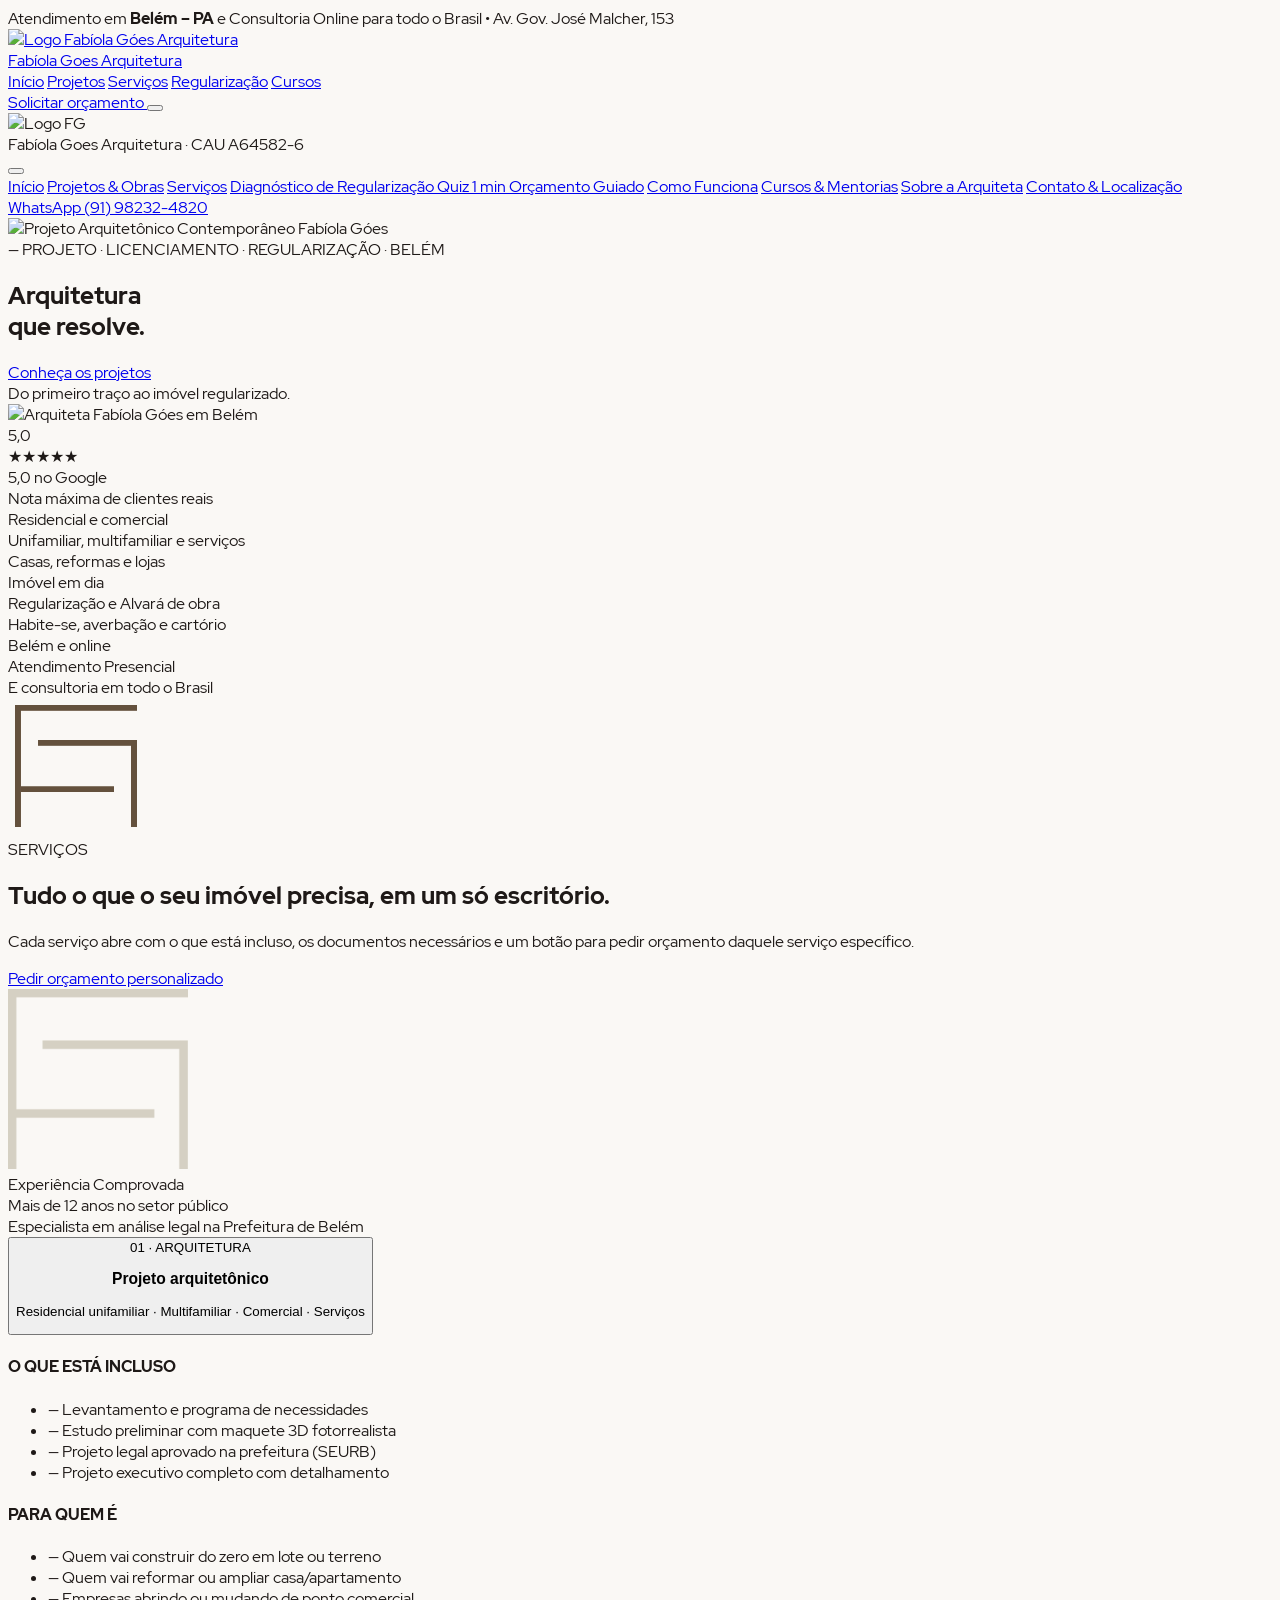
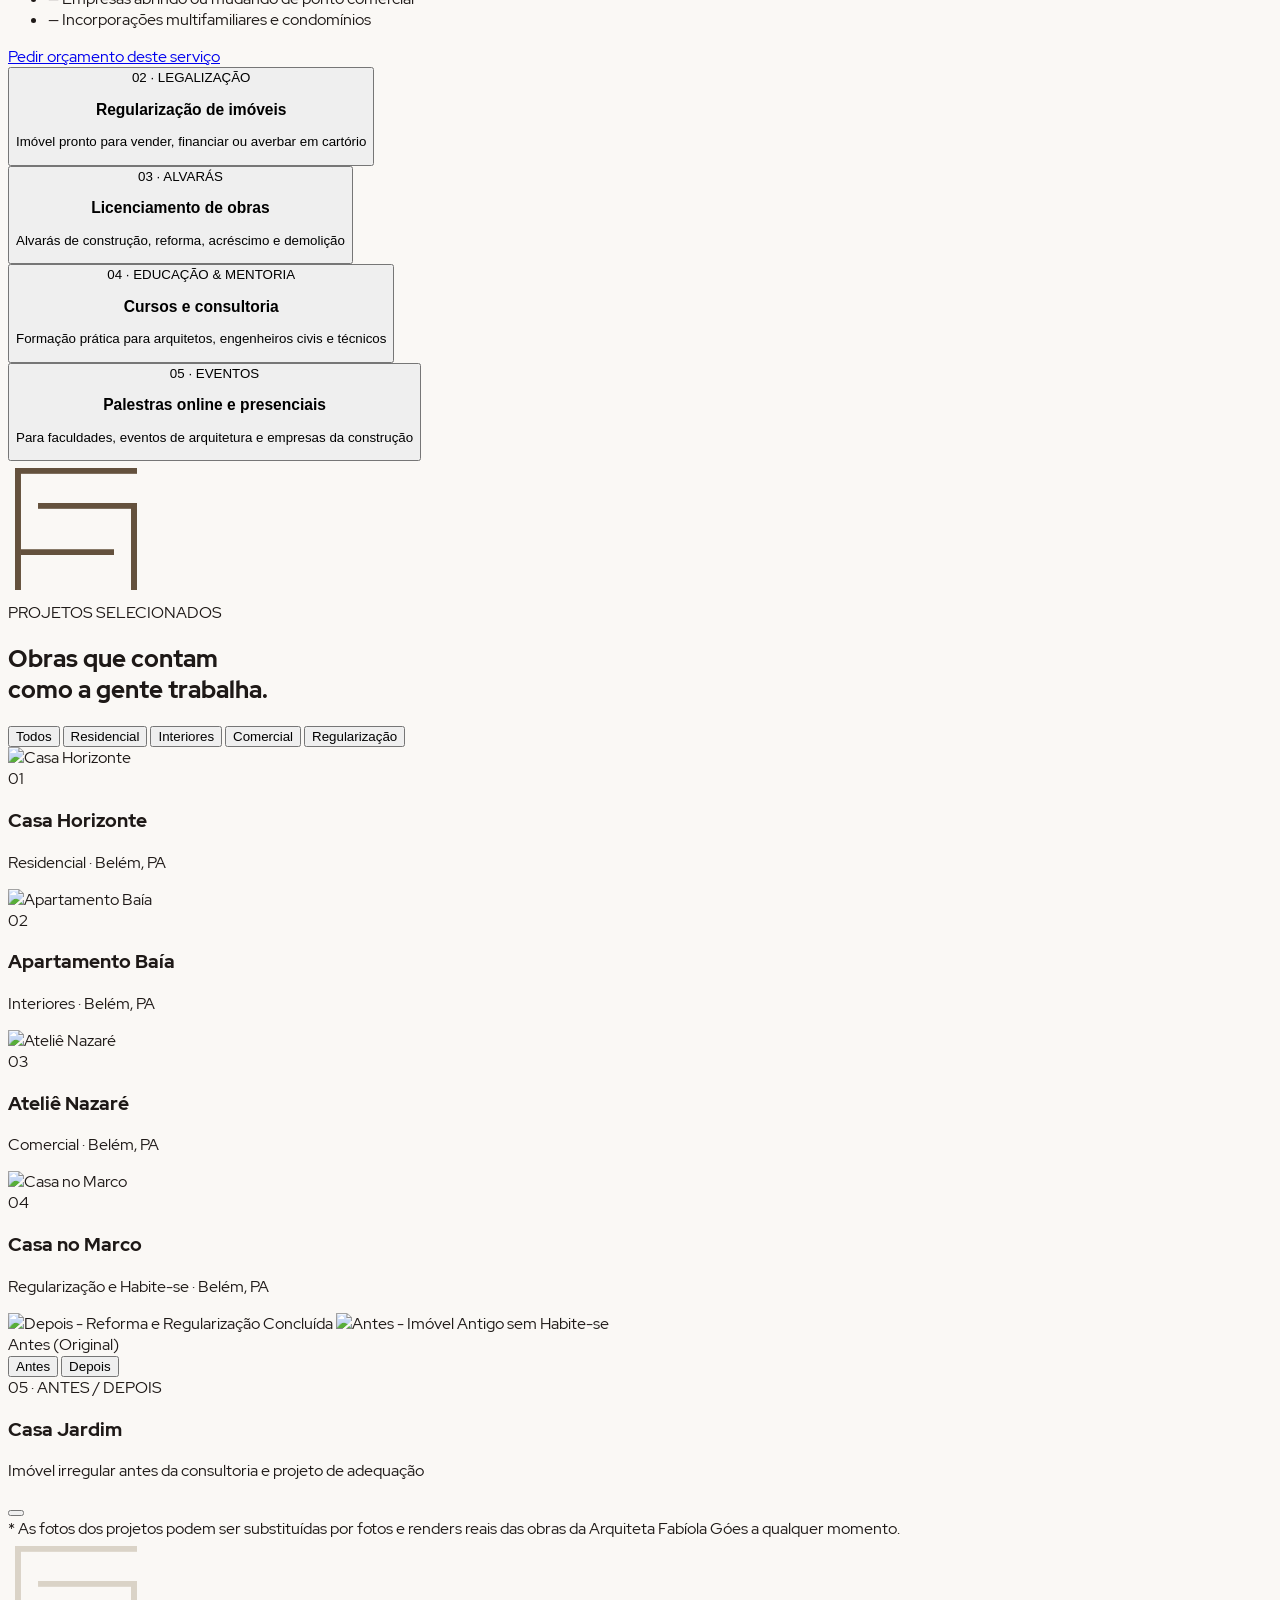
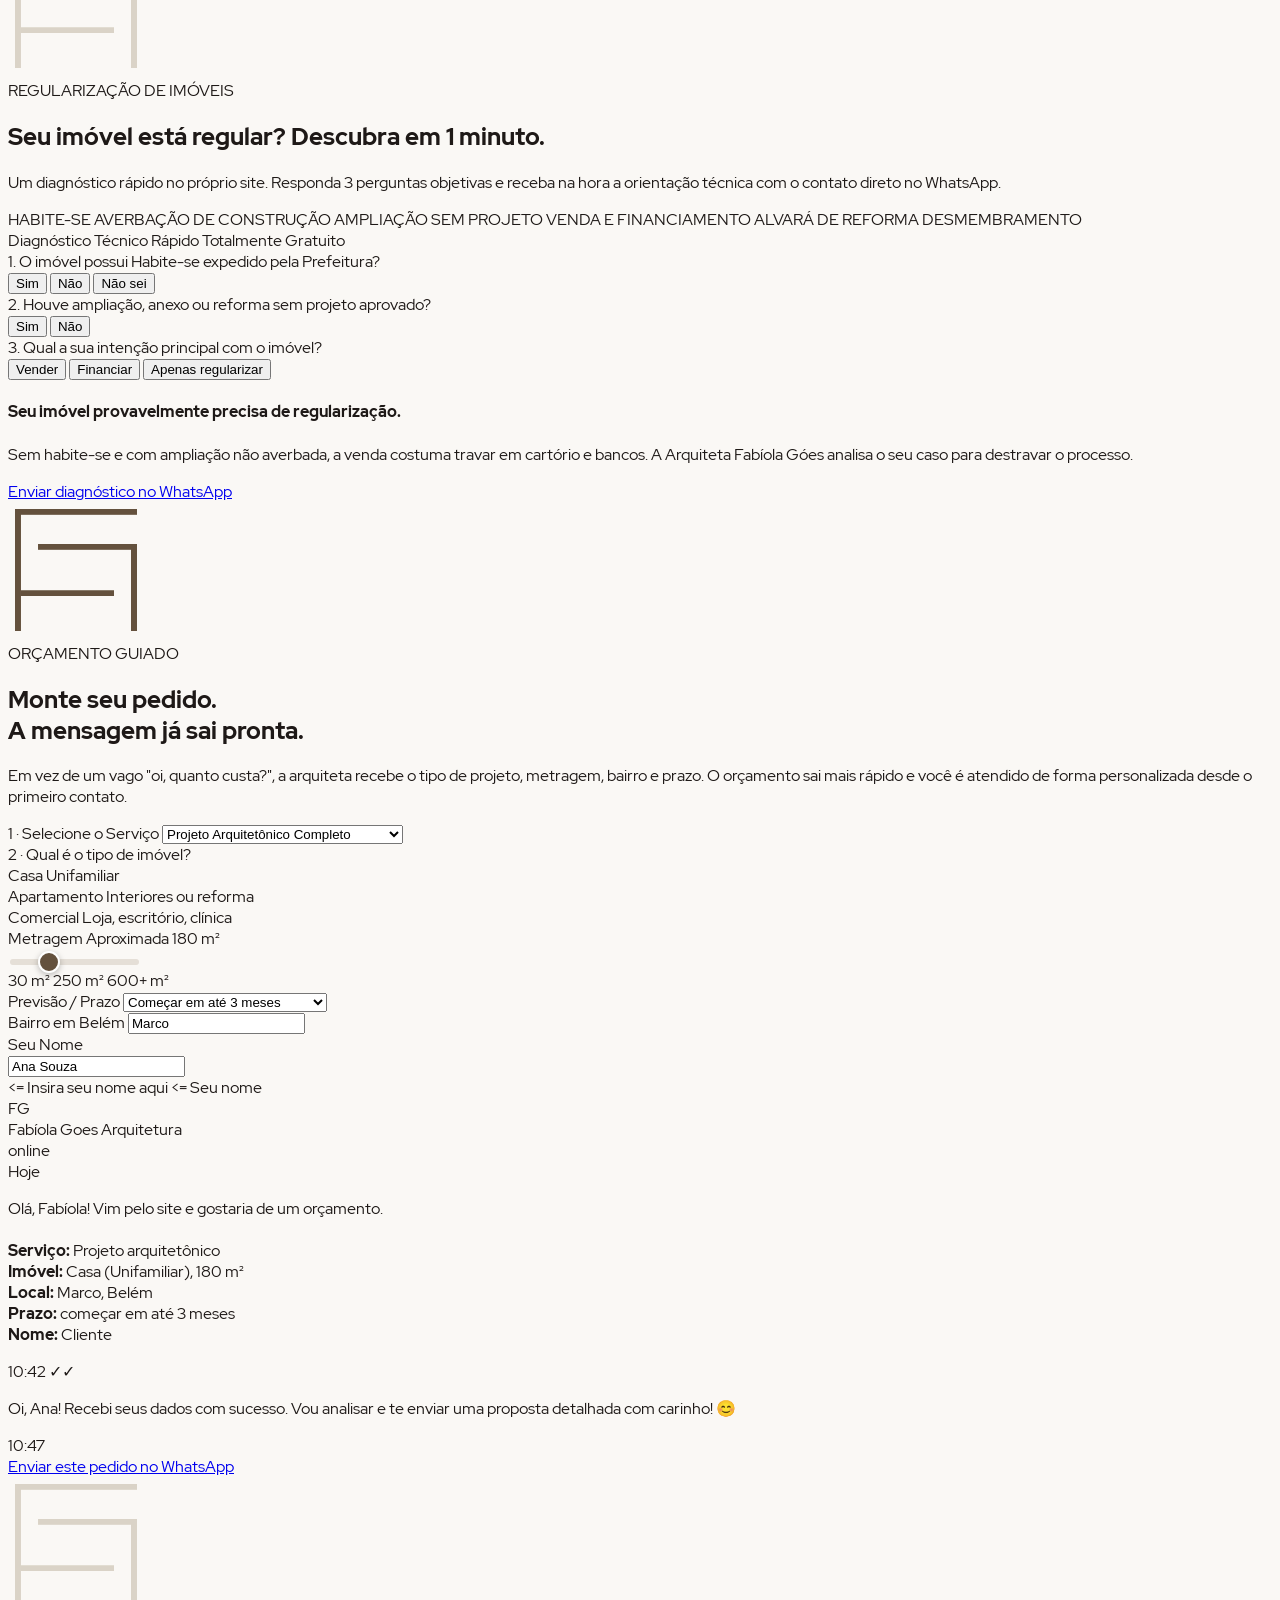
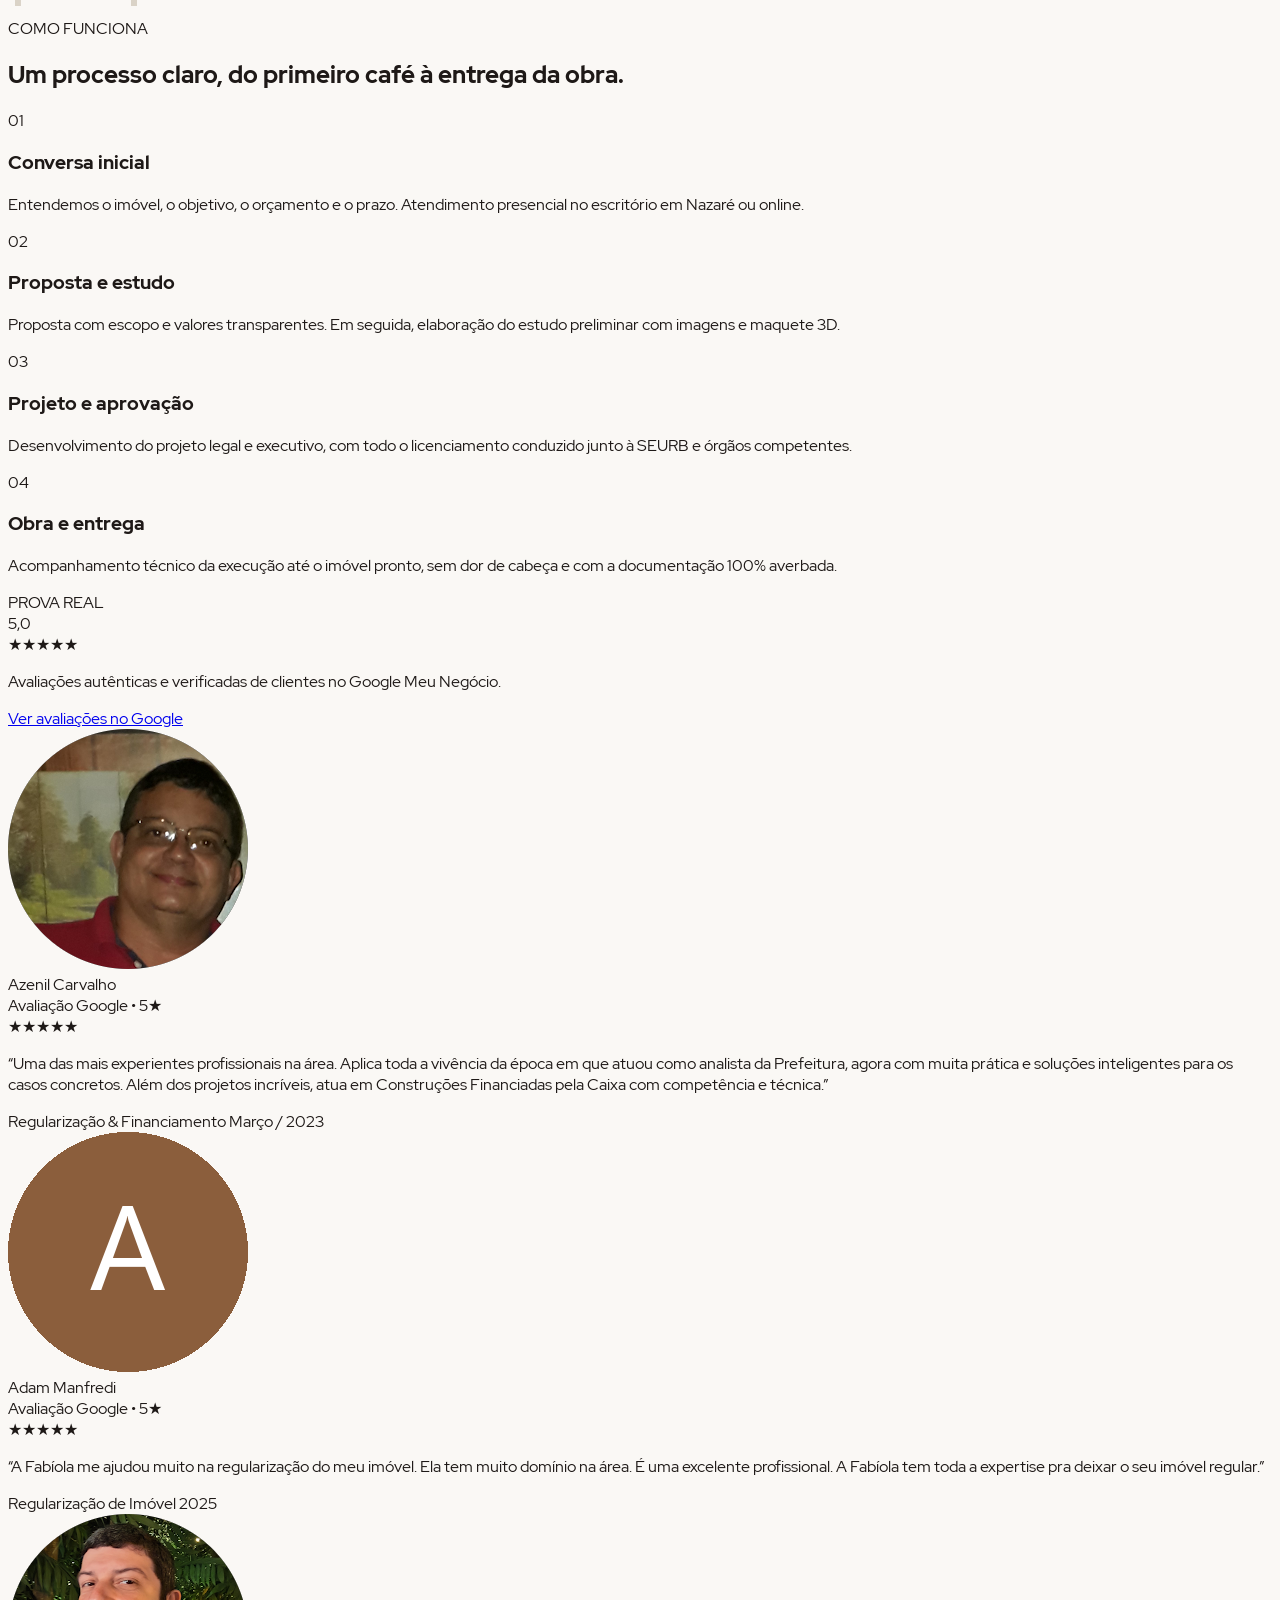
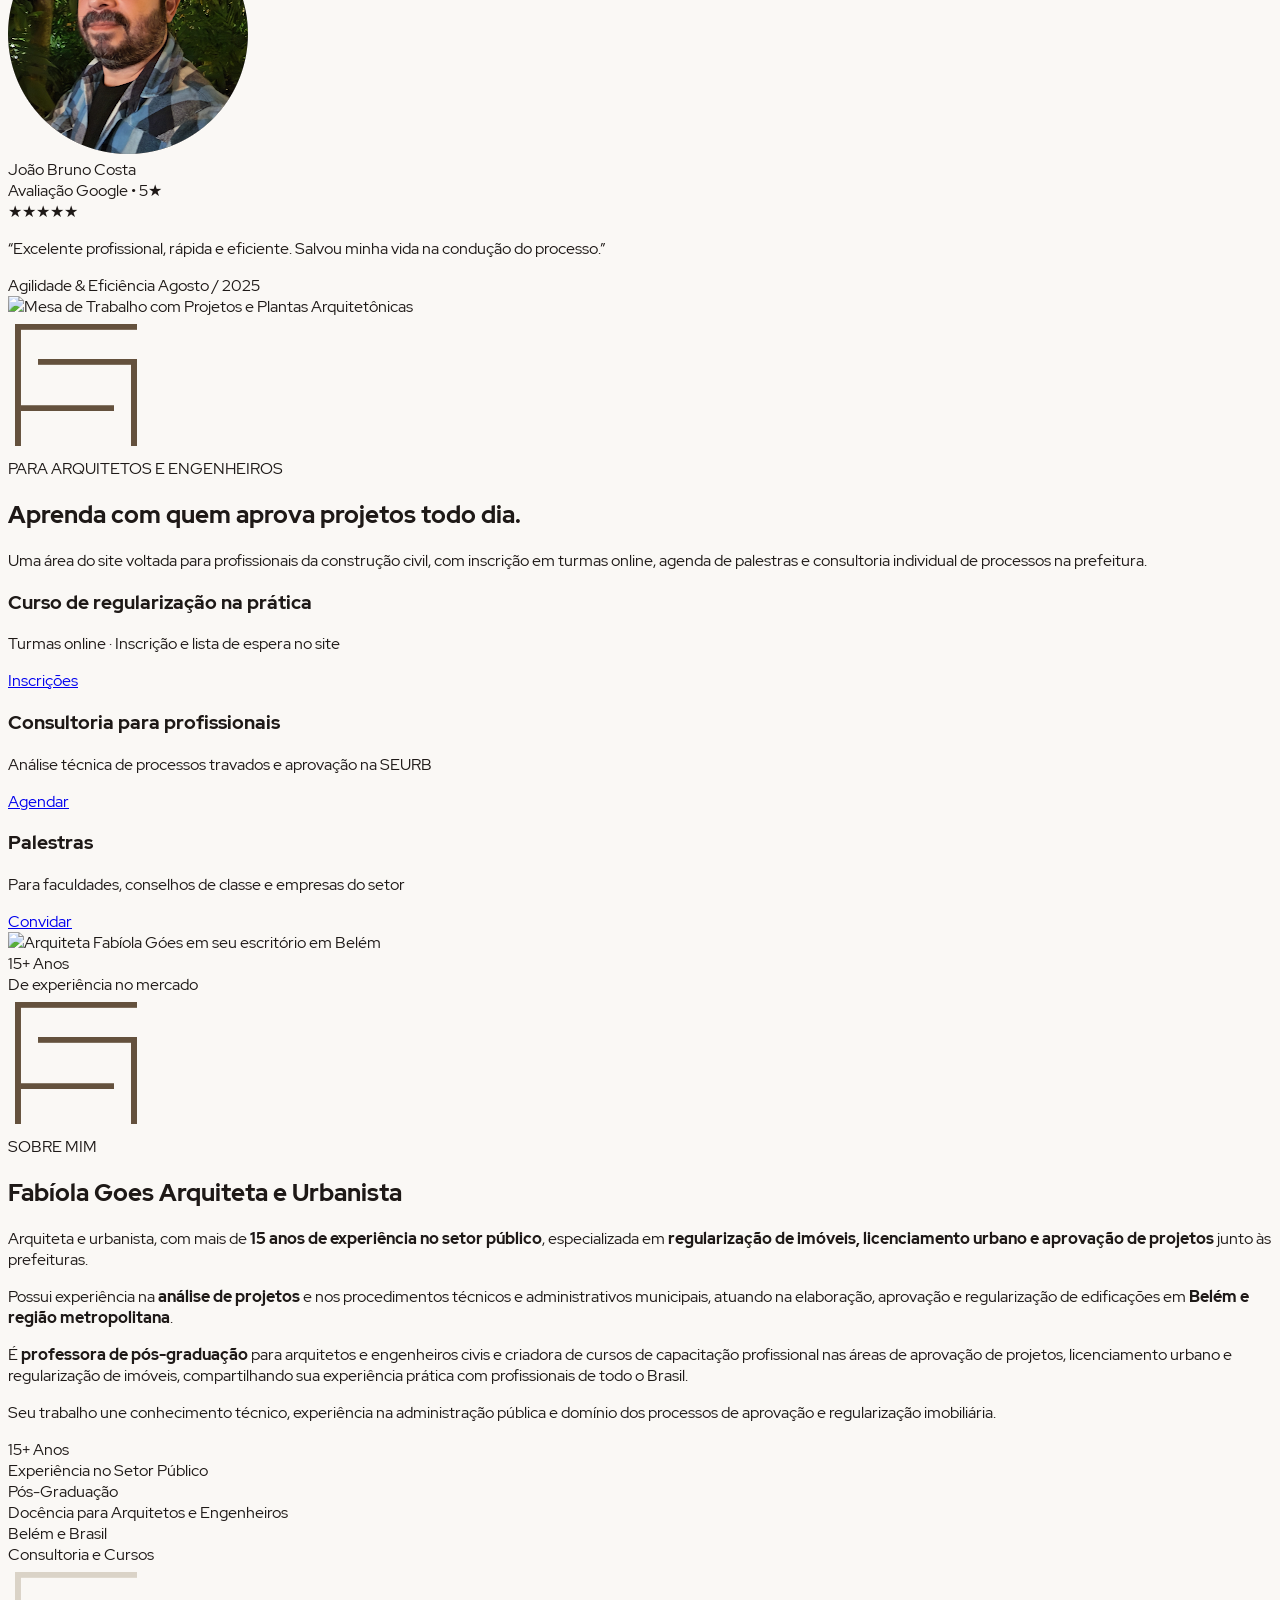
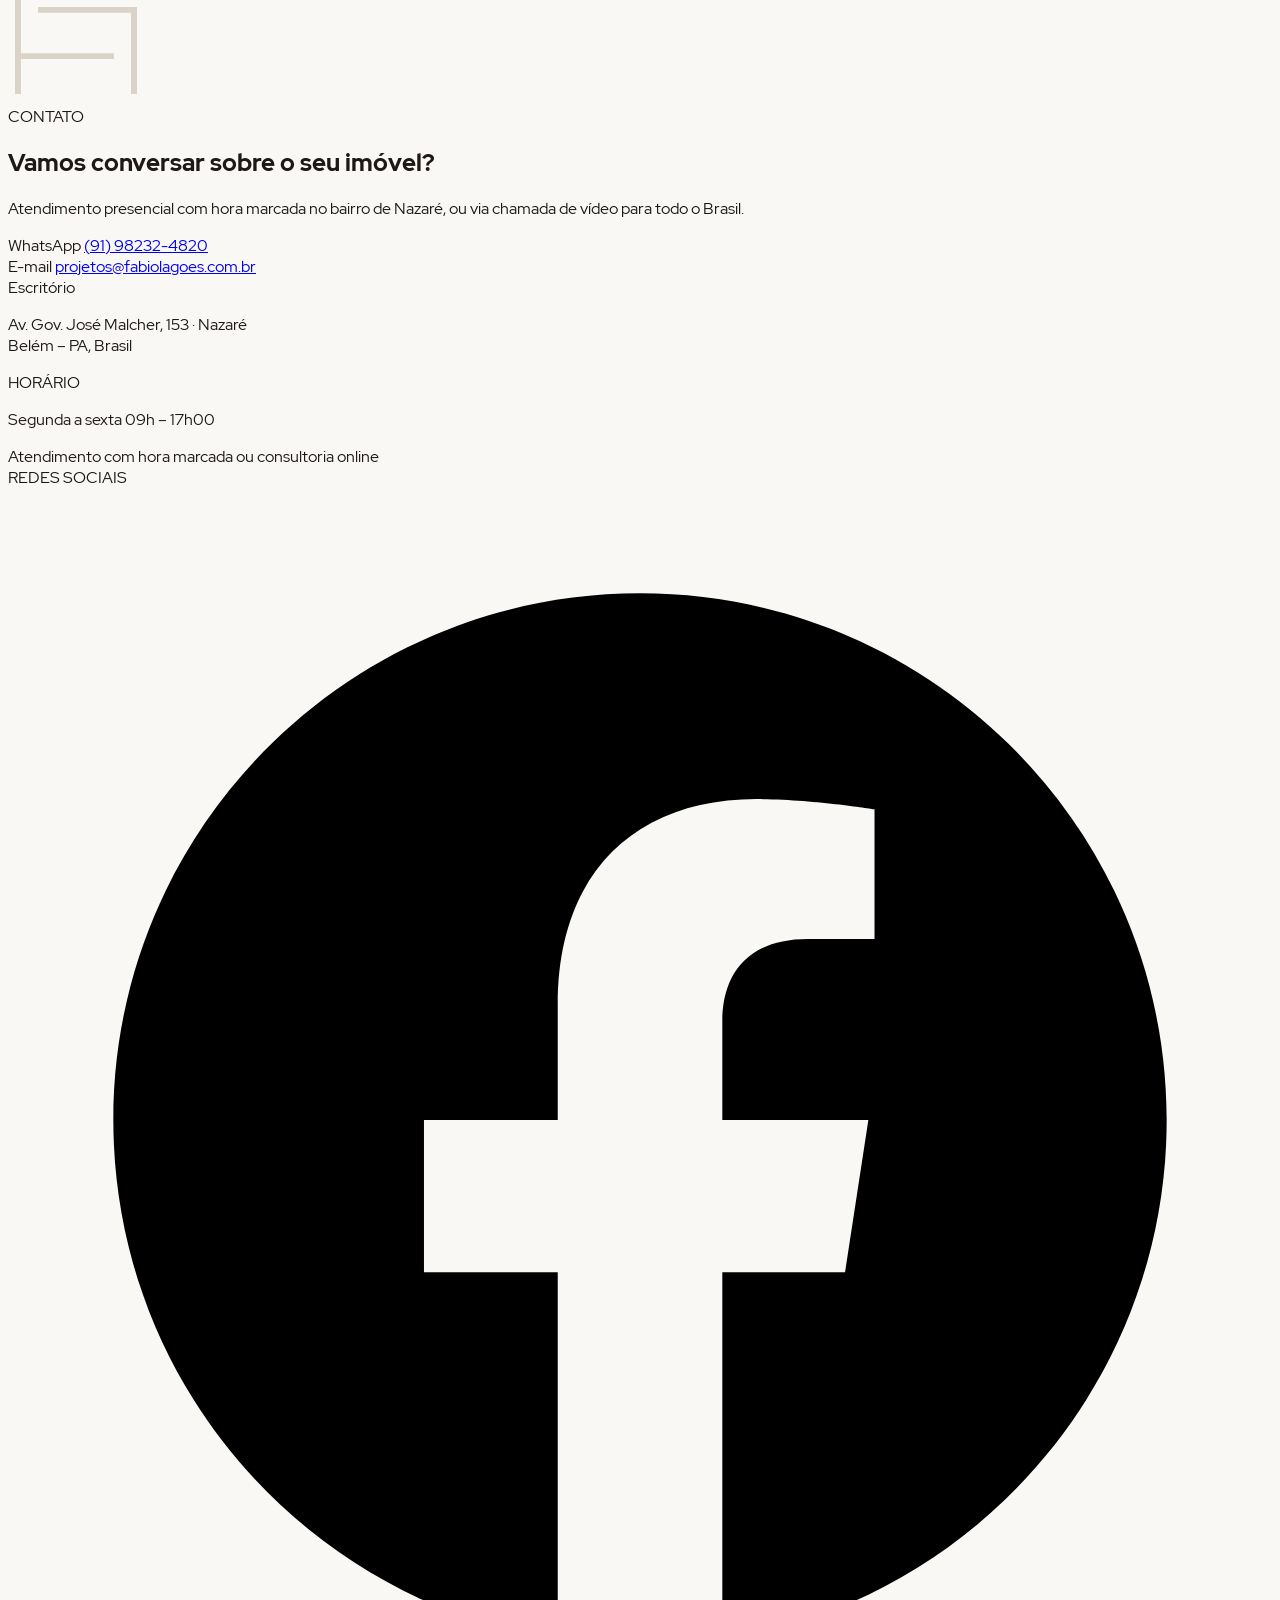
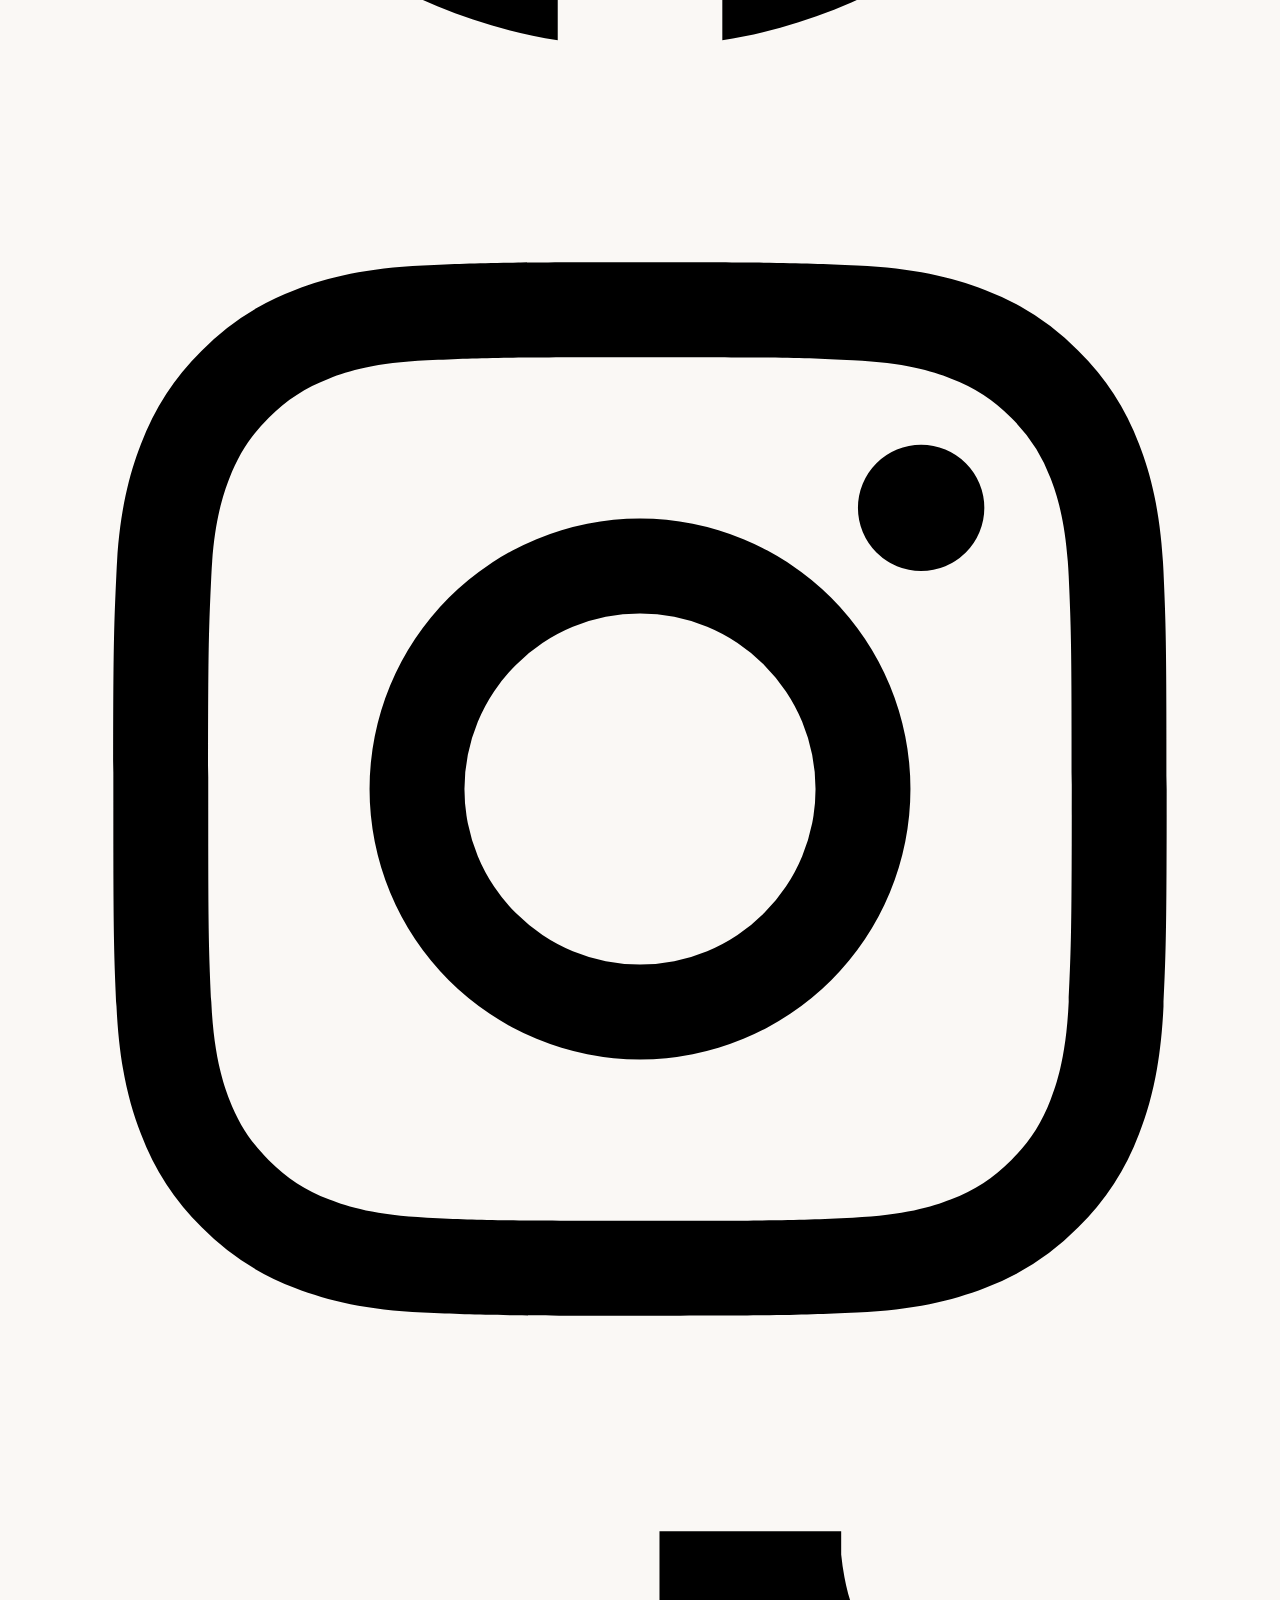
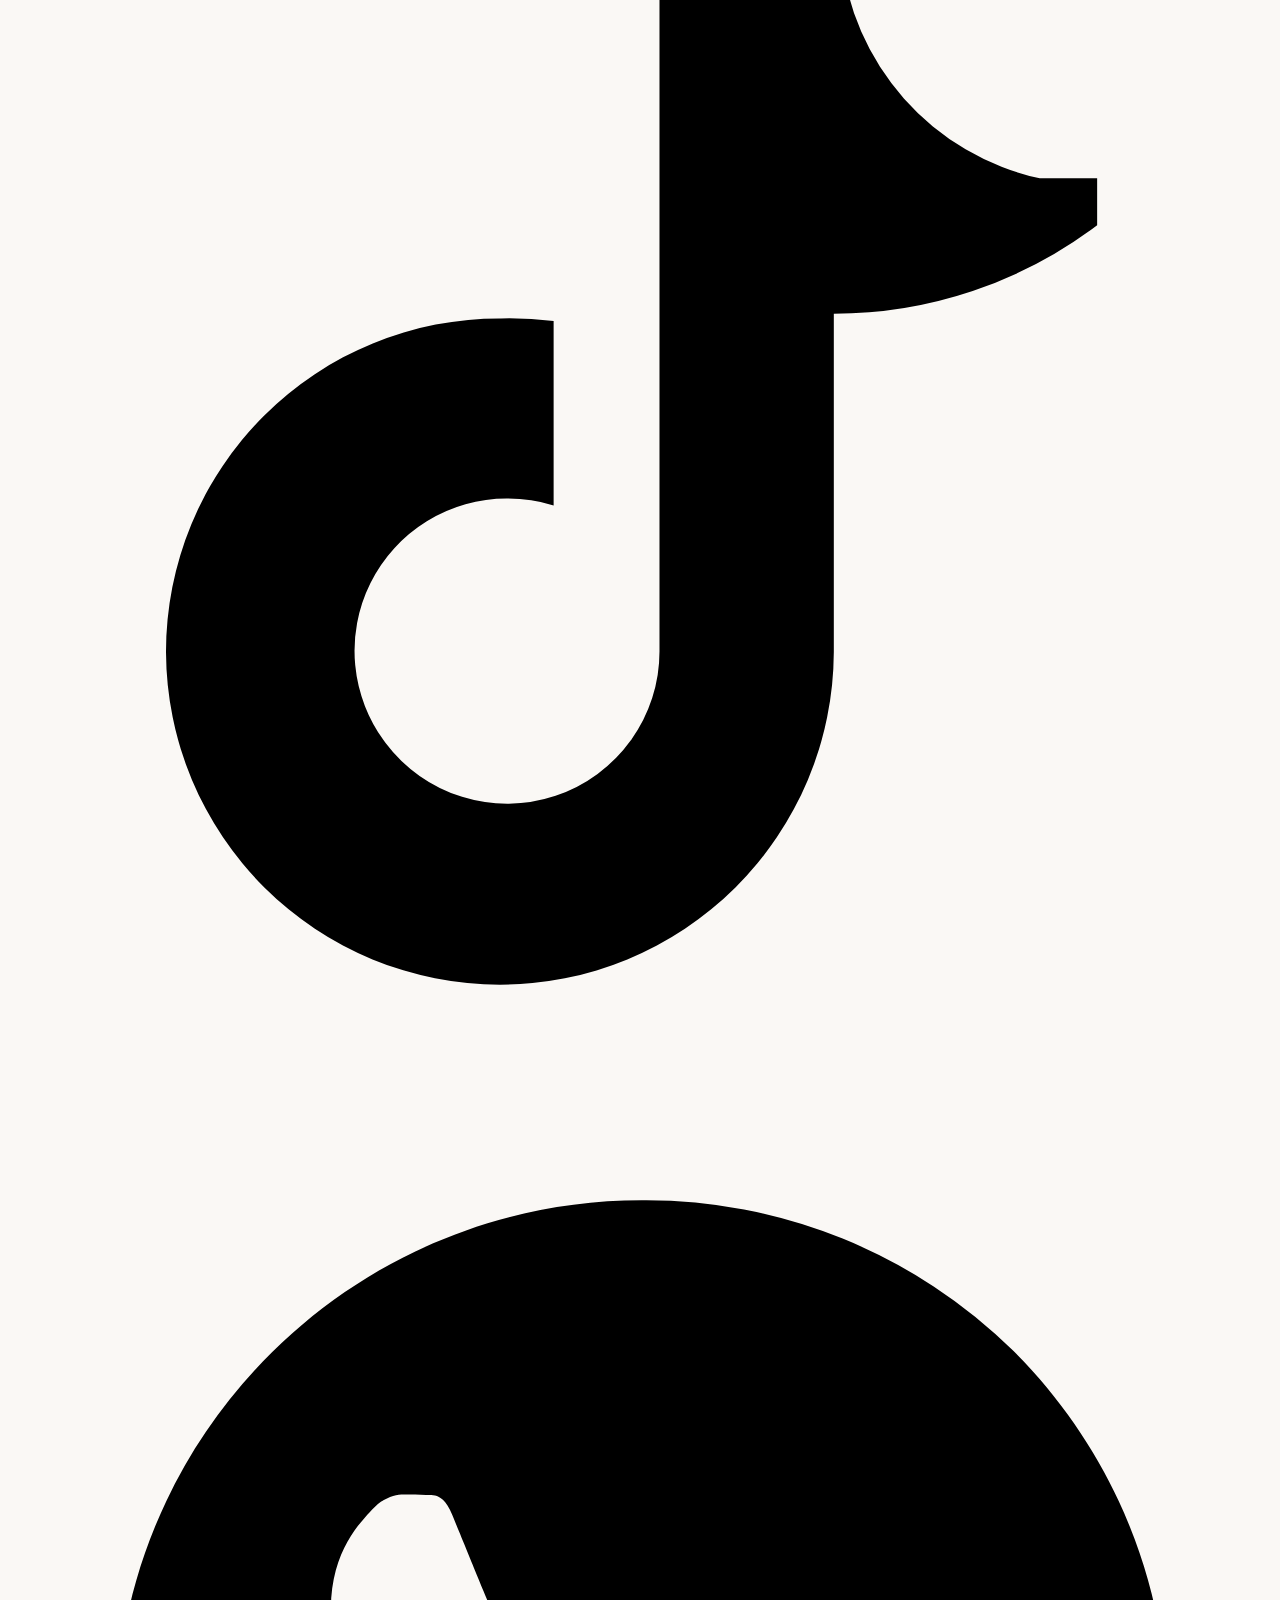
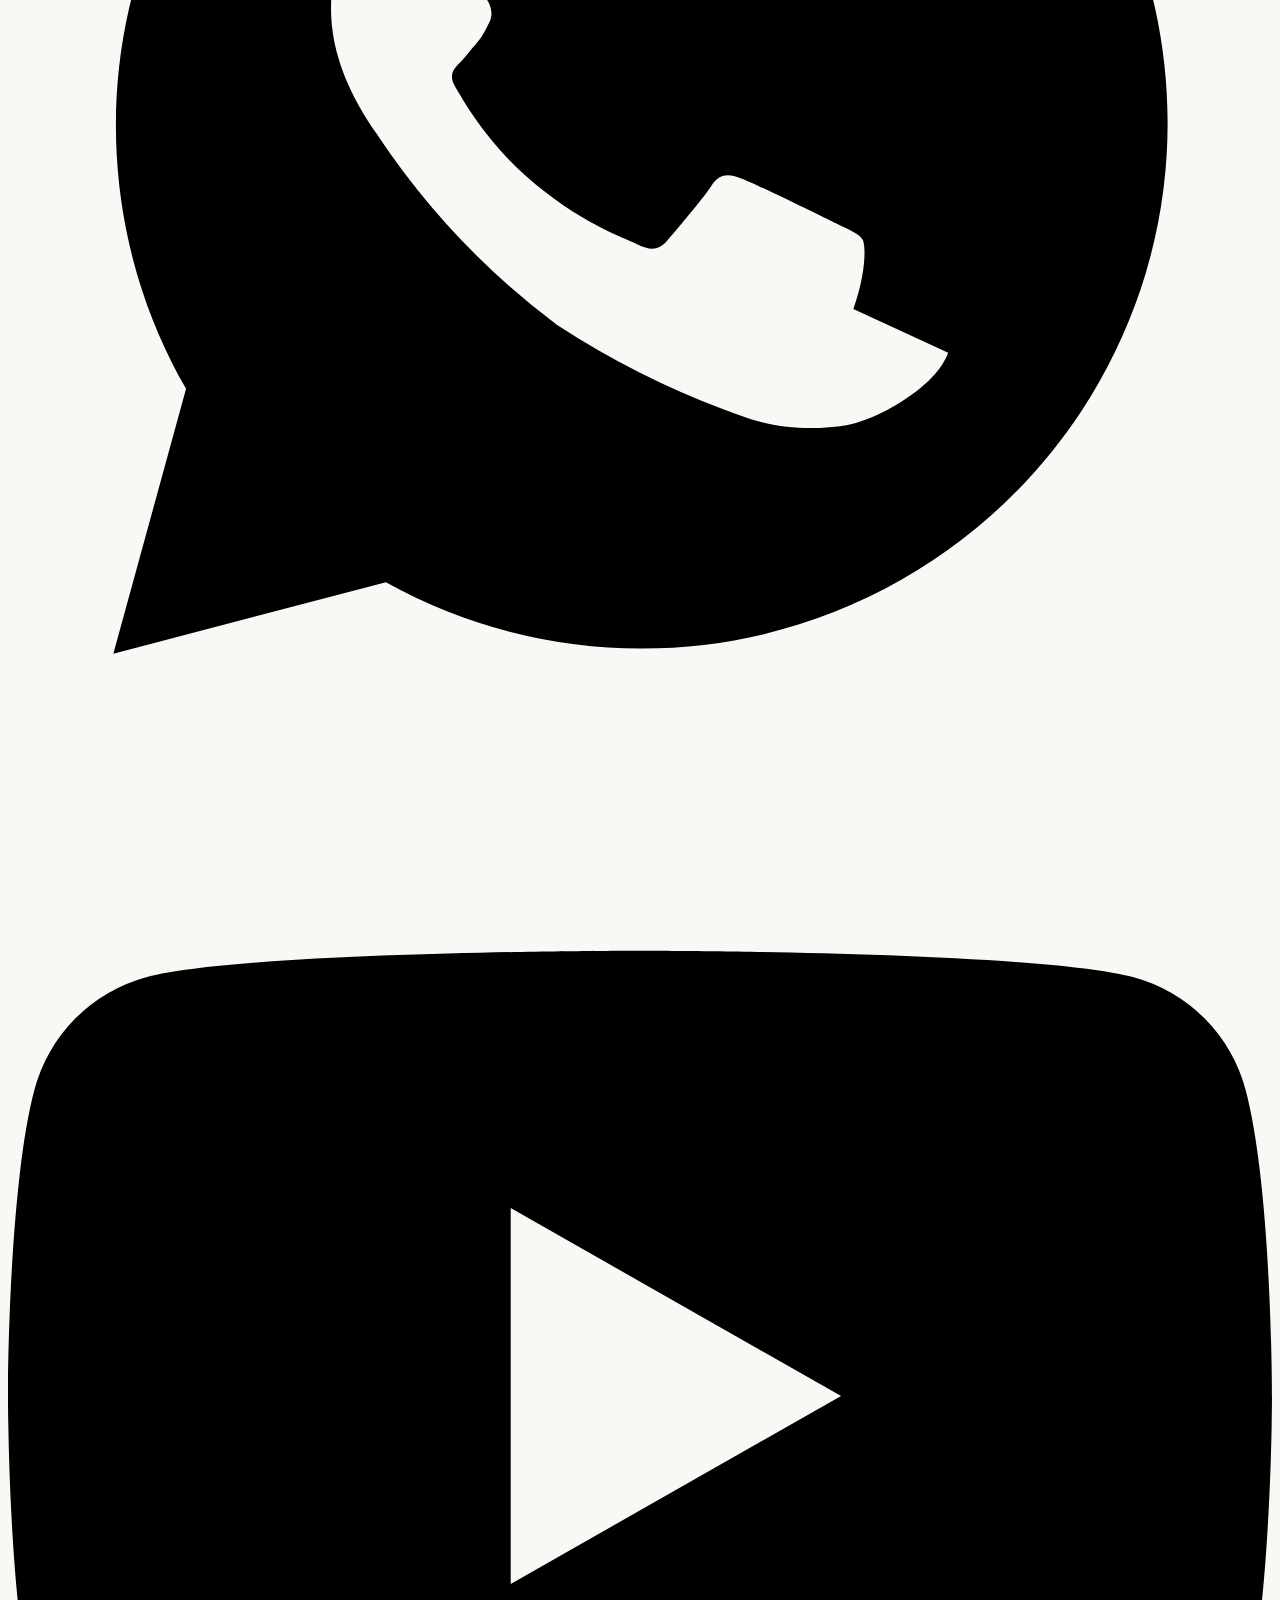
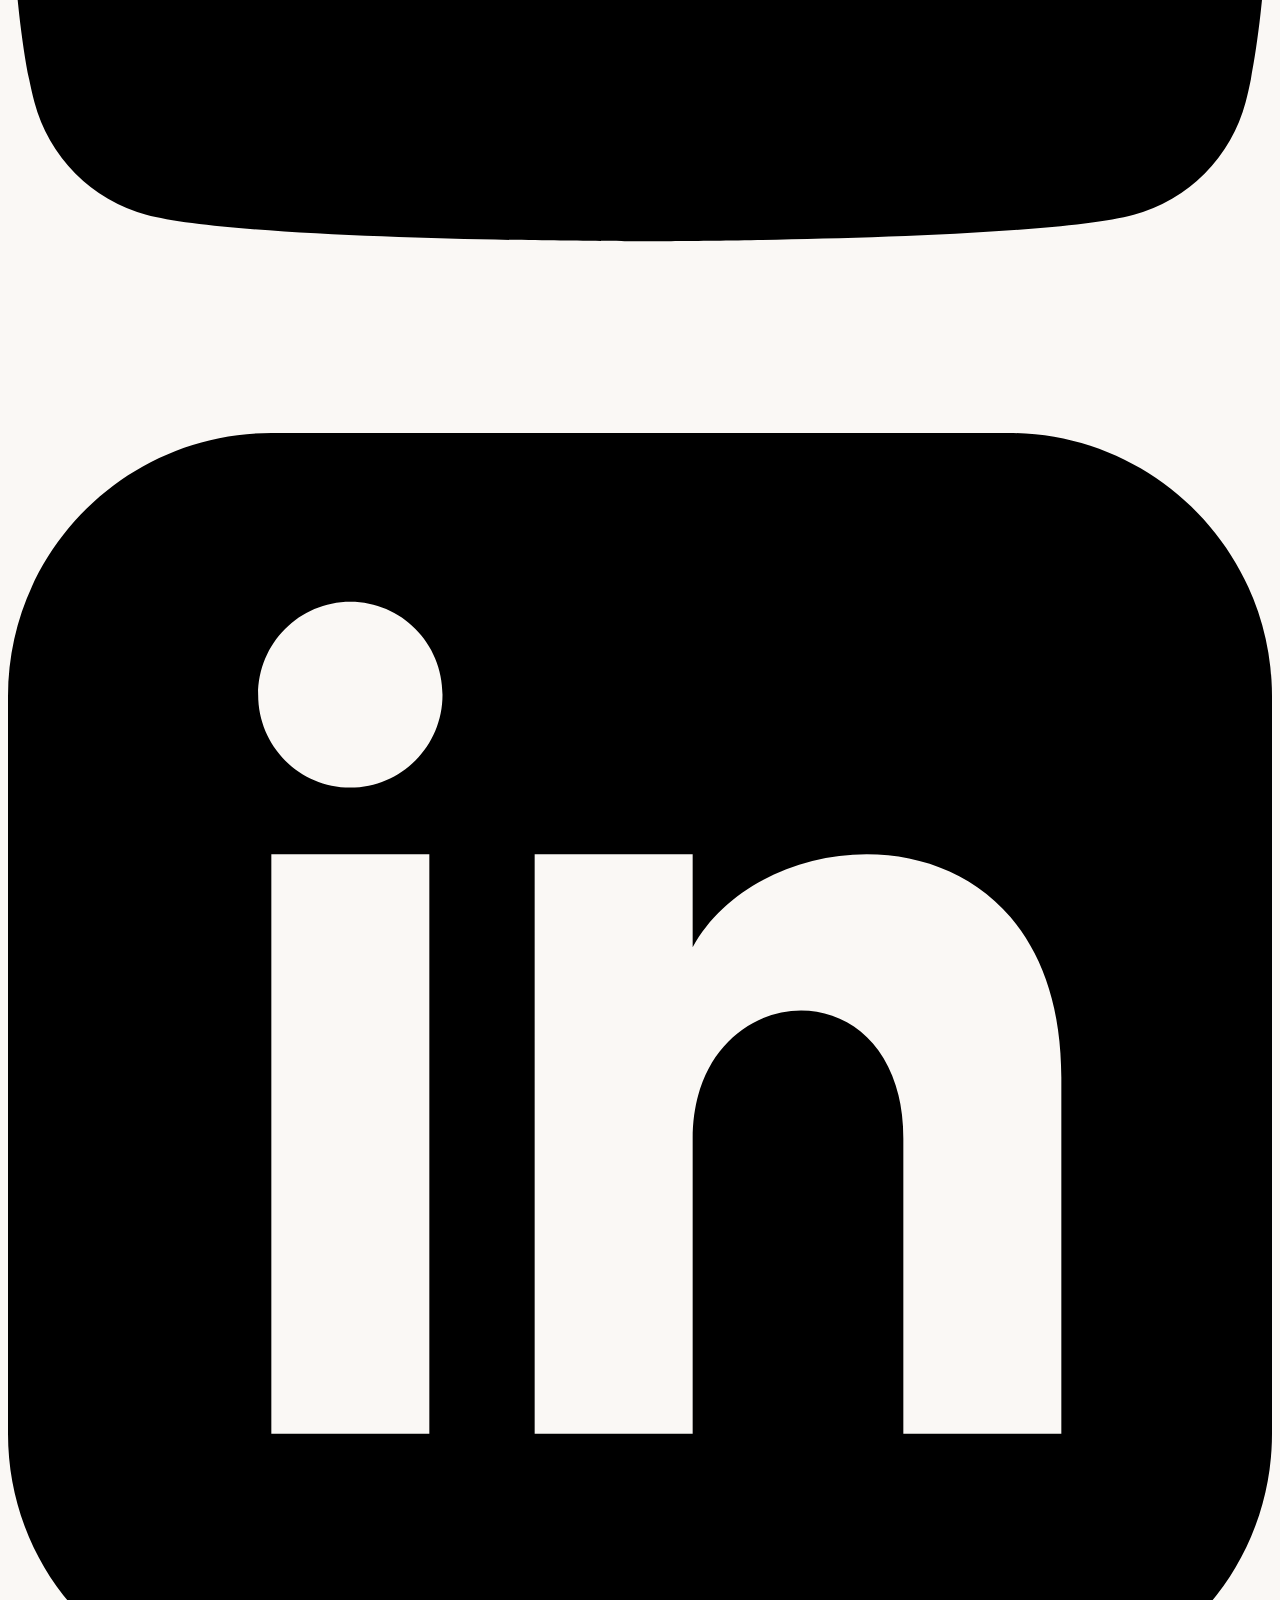
==== commit 58f7ab6a: "feat(site): adicionar foto real do Elephant Hub Nazare como background do card de localizacao" ====
--- a/index.html
+++ b/index.html
@@ -1091,7 +1091,7 @@
       </div>
 
       <!-- Prova Social & Avaliações Google (Page 6) -->
-      <div class="bg-stone-900/90 rounded-3xl p-8 sm:p-12 border border-stone-800 shadow-2xl">
+      <div id="depoimentos" class="scroll-mt-28 bg-stone-900/90 rounded-3xl p-8 sm:p-12 border border-stone-800 shadow-2xl">
         <div class="grid grid-cols-1 lg:grid-cols-12 gap-8 items-stretch">
           
           <div class="lg:col-span-3 border-b lg:border-b-0 lg:border-r border-stone-800 pb-6 lg:pb-0 lg:pr-8 flex flex-col justify-between">
@@ -1506,17 +1506,31 @@
               </p>
             </div>
 
-            <!-- Mapa / Ilustração estilizada -->
-            <div class="rounded-2xl overflow-hidden border border-stone-700/80 bg-stone-950 p-6 flex flex-col items-center justify-center text-center my-4 relative min-h-[180px]">
-              <i data-lucide="map" class="w-10 h-10 text-[#C5A880] mb-2 opacity-70"></i>
-              <div class="font-bold text-sm text-white">Av. Gov. José Malcher, 153</div>
-              <div class="text-xs text-stone-400 mt-1">Bairro Nazaré · Belém – PA</div>
-              <a href="https://maps.google.com/?q=Av.+Gov.+Jos%C3%A9+Malcher,+153+-+Nazar%C3%A9,+Bel%C3%A9m+-+PA" 
-                 target="_blank" 
-                 class="mt-4 inline-flex items-center gap-1.5 text-xs text-[#C5A880] font-semibold hover:underline">
-                <span>Abrir no Google Maps</span>
-                <i data-lucide="external-link" class="w-3.5 h-3.5"></i>
-              </a>
+            <!-- Mapa / Ilustração estilizada com foto real do Elephant Hub Nazaré -->
+            <div class="group rounded-2xl overflow-hidden border border-stone-700/80 bg-stone-950 p-6 flex flex-col items-center justify-center text-center my-4 relative min-h-[230px] sm:min-h-[250px] shadow-2xl">
+              <!-- Imagem de Fundo (Elephant Hub Criativo Nazaré) -->
+              <img src="assets/localizacao-google.webp" 
+                   alt="Elephant Hub Criativo Nazaré - Escritório Fabíola Góes Arquitetura" 
+                   class="absolute inset-0 w-full h-full object-cover object-center group-hover:scale-105 transition-transform duration-700 ease-out" />
+              <!-- Overlay escuro para contraste e legibilidade perfeita -->
+              <div class="absolute inset-0 bg-gradient-to-t from-stone-950/95 via-stone-950/80 to-stone-950/60 backdrop-blur-[0.5px]"></div>
+
+              <!-- Conteúdo em destaque sobre o fundo -->
+              <div class="relative z-10 flex flex-col items-center justify-center">
+                <div class="w-11 h-11 rounded-full bg-stone-900/90 border border-[#C5A880]/50 text-[#C5A880] flex items-center justify-center mb-2 shadow-lg backdrop-blur-md group-hover:border-[#C5A880] transition-colors">
+                  <i data-lucide="map-pin" class="w-5 h-5 text-[#C5A880]"></i>
+                </div>
+                <div class="font-bold text-base text-white drop-shadow-md">Av. Gov. José Malcher, 153</div>
+                <div class="text-xs text-[#C5A880] font-semibold tracking-wide mt-1 uppercase drop-shadow-sm">Elephant Hub Criativo • Nazaré</div>
+                <div class="text-[11px] text-stone-300/90 mt-0.5">Belém — PA</div>
+                <a href="https://maps.google.com/?q=Av.+Gov.+Jos%C3%A9+Malcher,+153+-+Nazar%C3%A9,+Bel%C3%A9m+-+PA"
+                   target="_blank"
+                   rel="noopener noreferrer"
+                   class="mt-4 inline-flex items-center gap-2 px-4 py-2 rounded-full bg-stone-900/90 hover:bg-[#C5A880] hover:text-stone-950 text-xs text-[#C5A880] font-semibold border border-[#C5A880]/60 transition-all duration-300 shadow-lg backdrop-blur-md">
+                  <span>Abrir no Google Maps</span>
+                  <i data-lucide="external-link" class="w-3.5 h-3.5"></i>
+                </a>
+              </div>
             </div>
 
             <div class="pt-4 border-t border-stone-800 flex items-center justify-between text-xs text-stone-400">
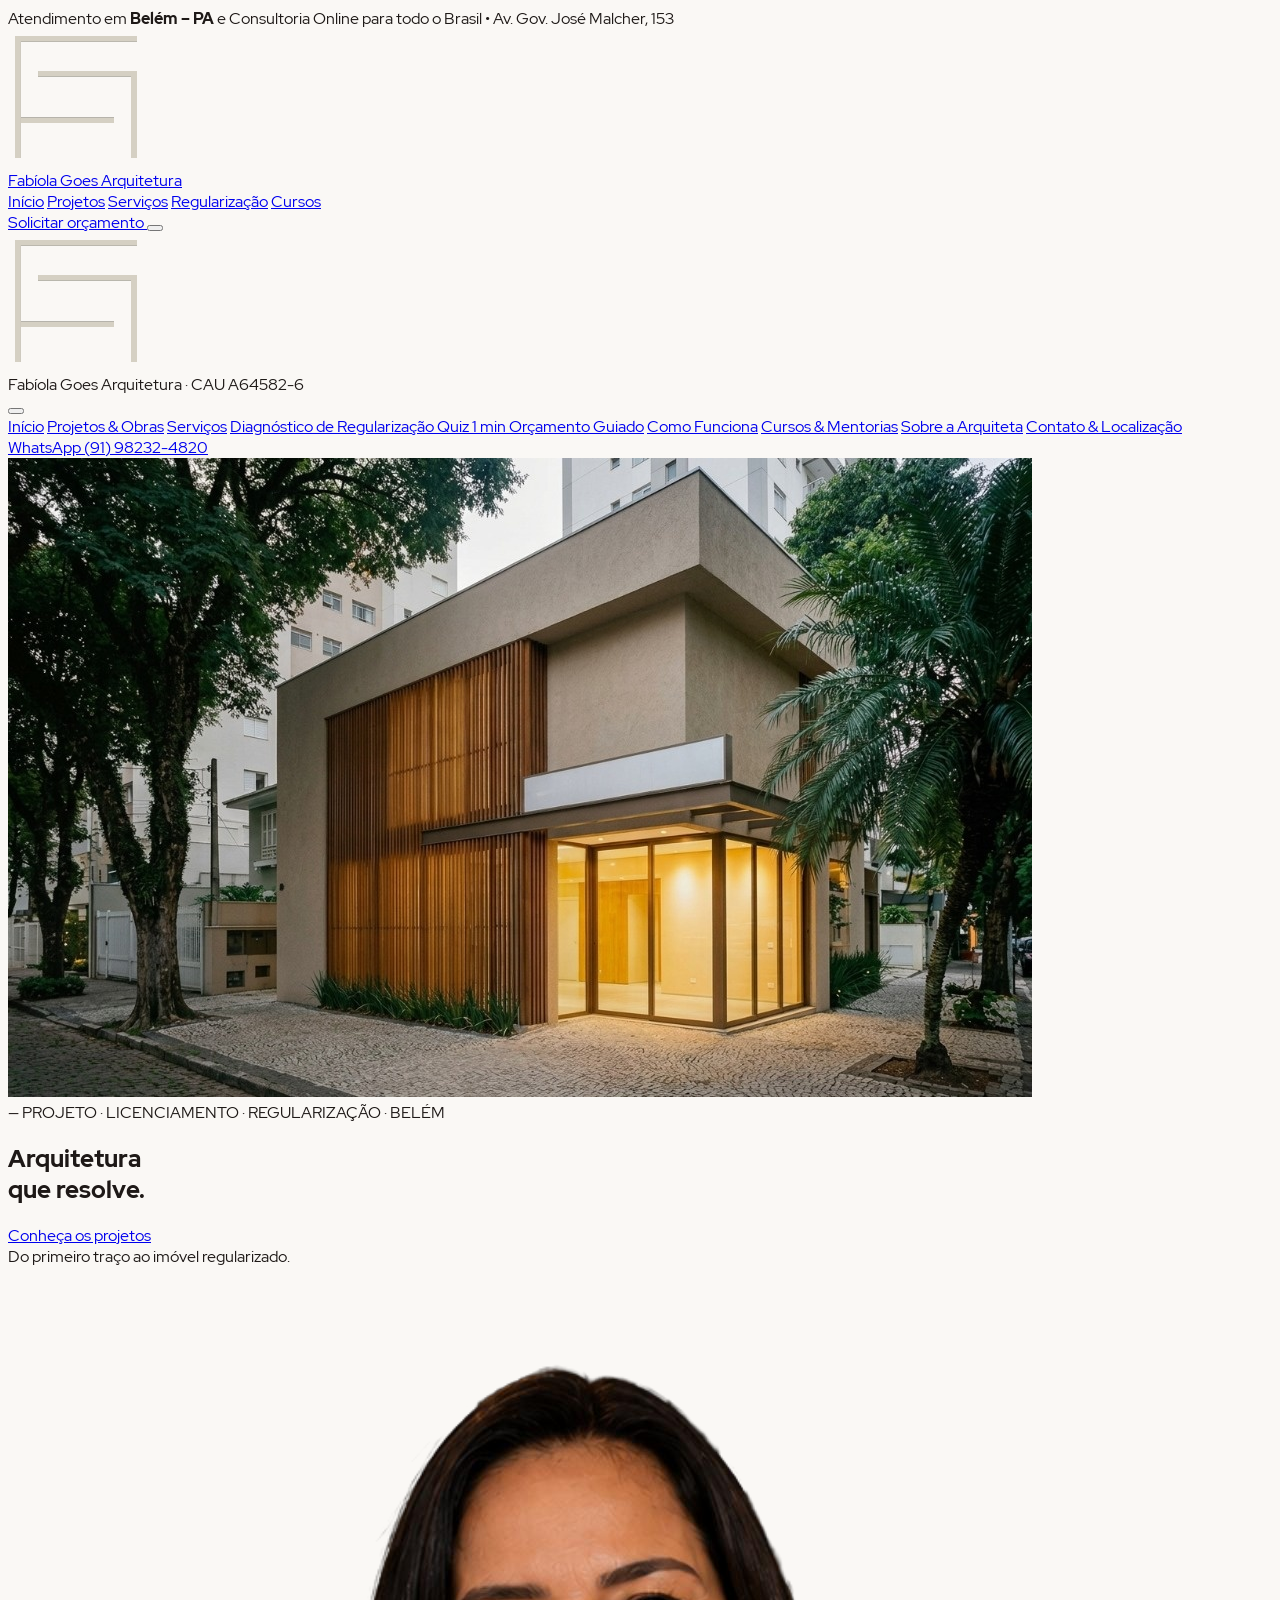
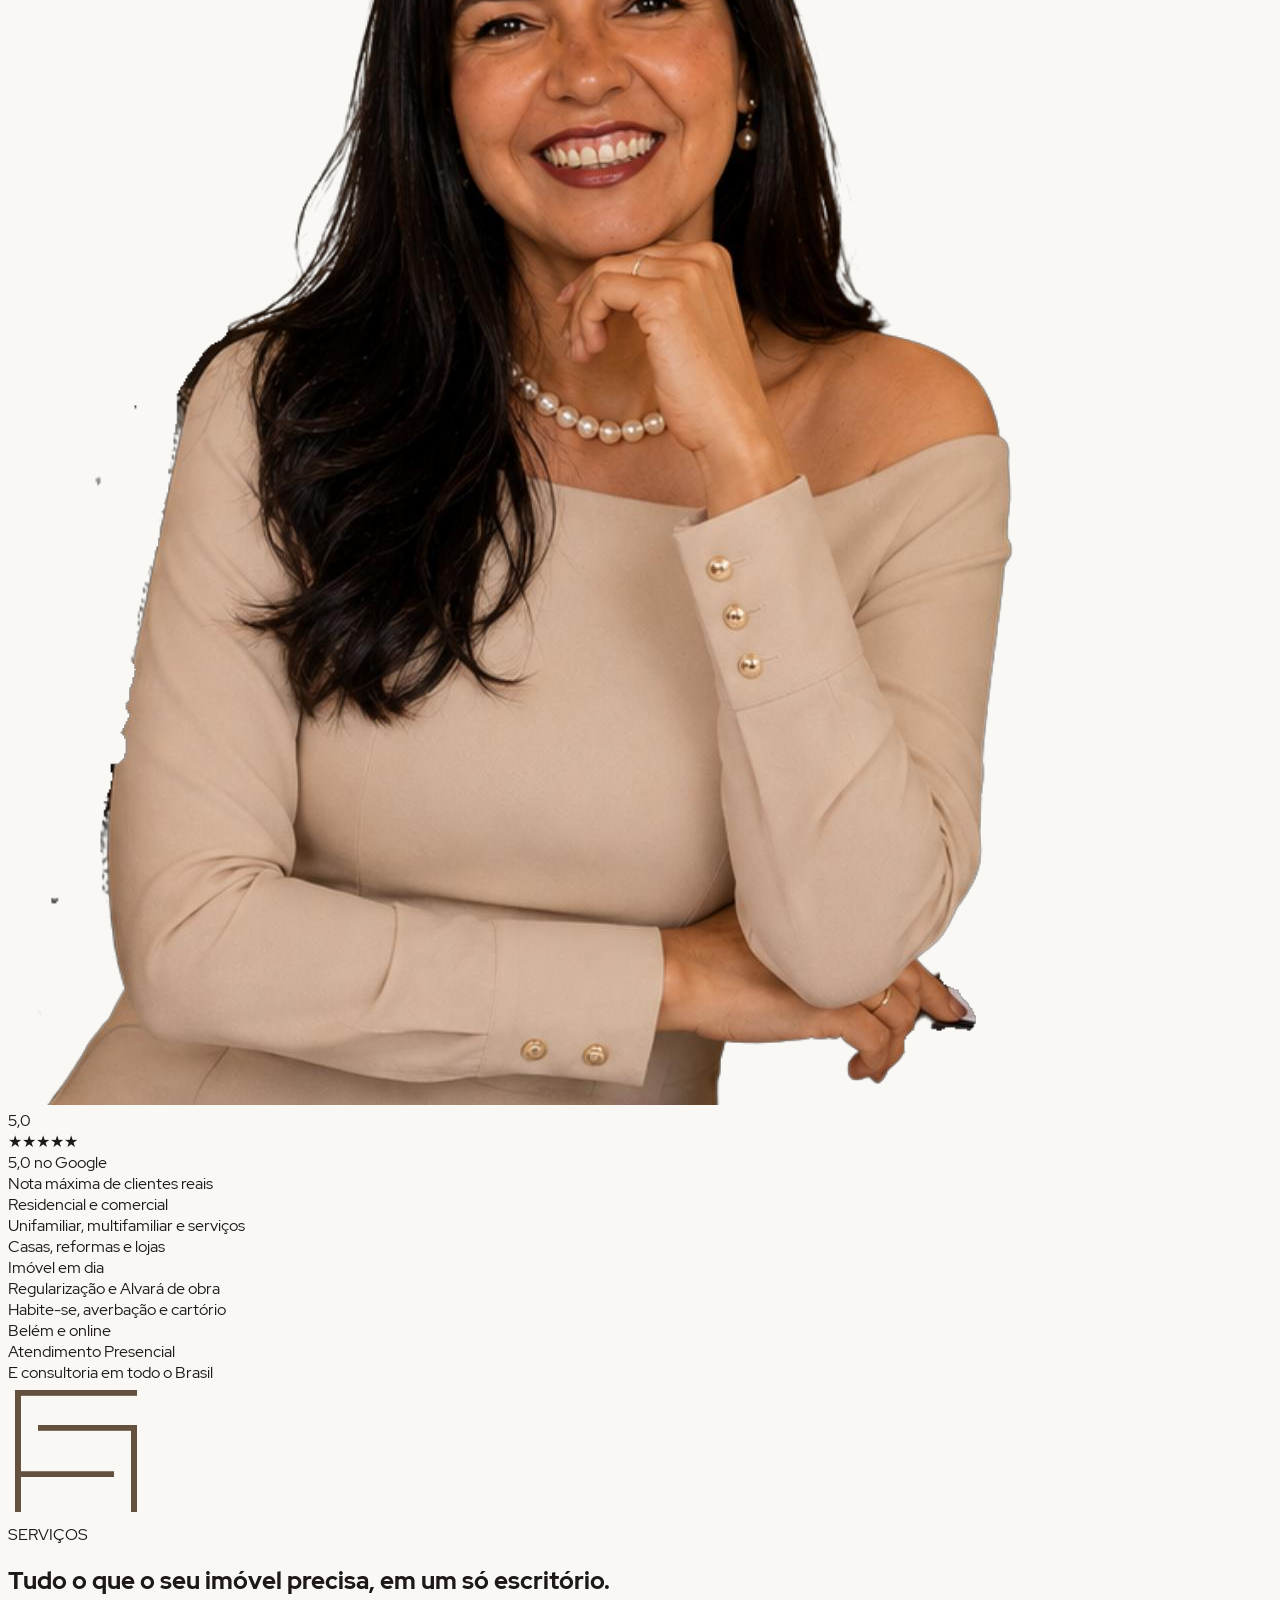
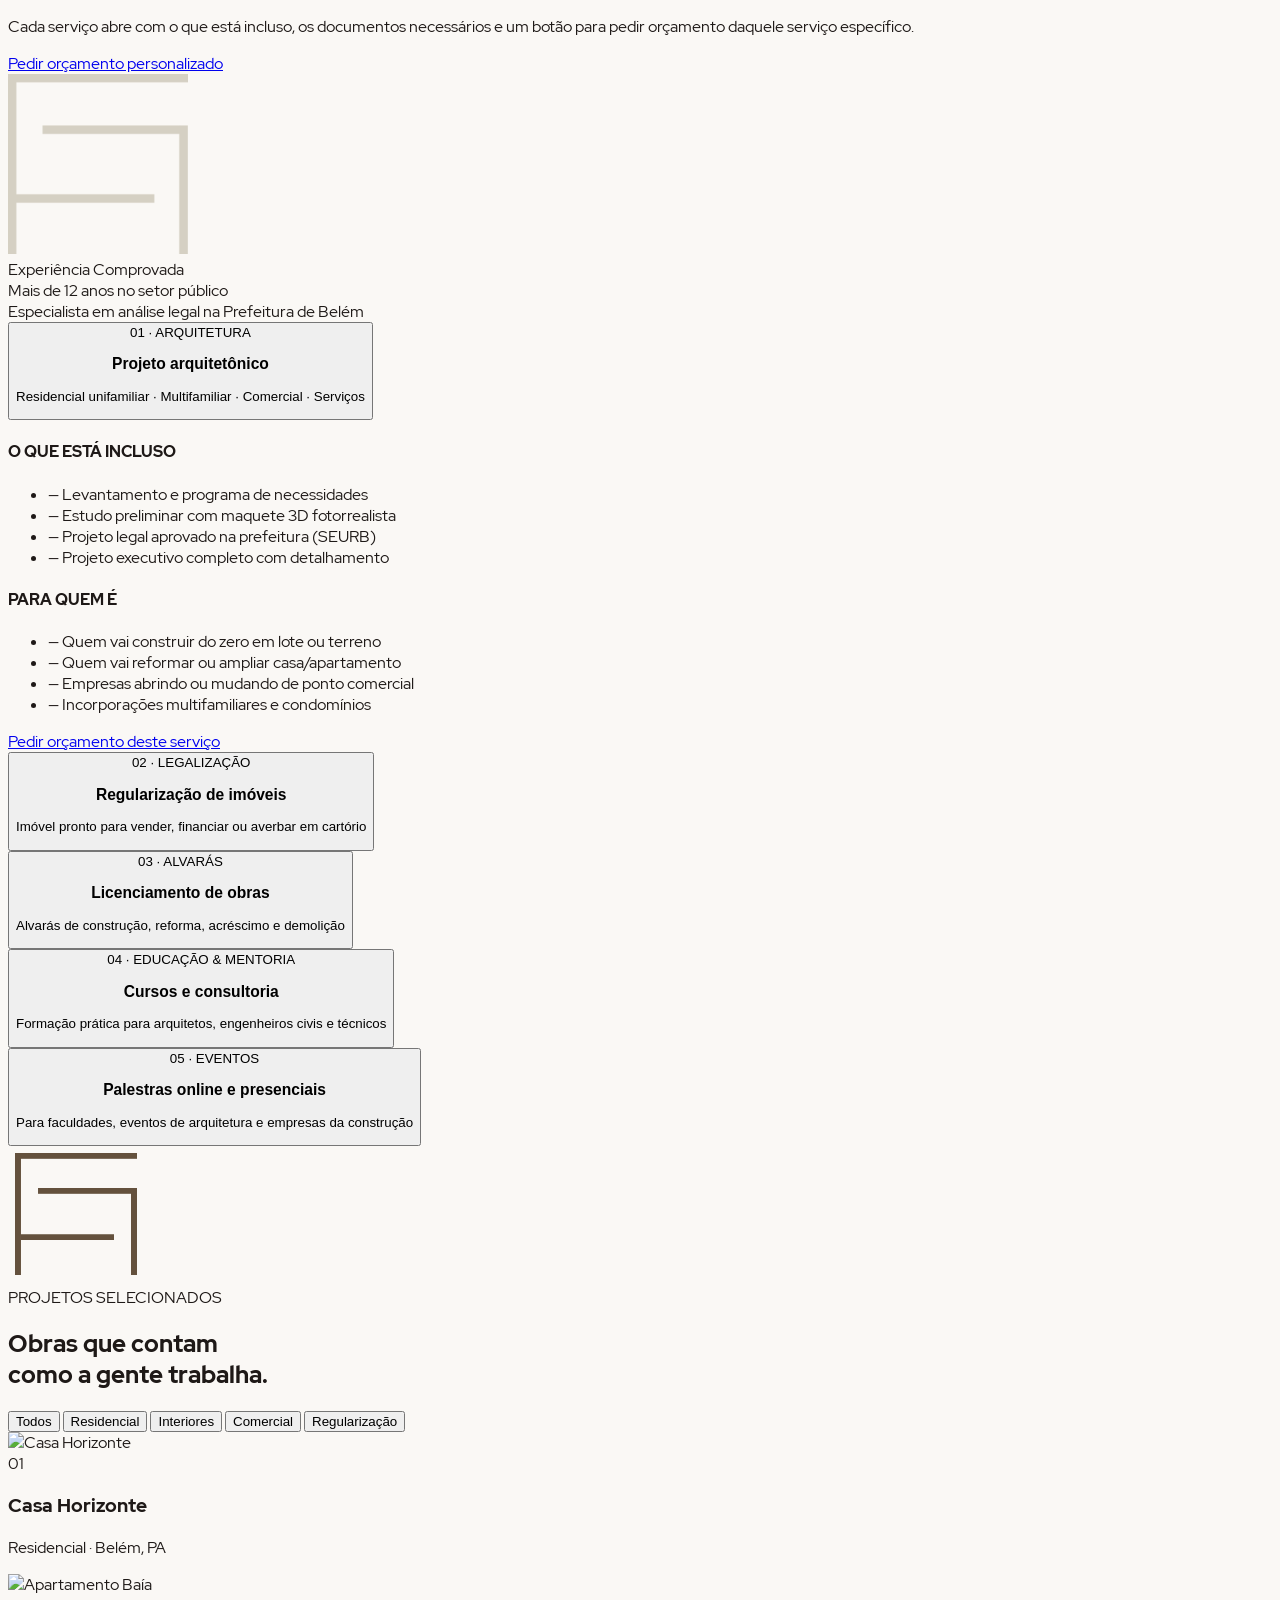
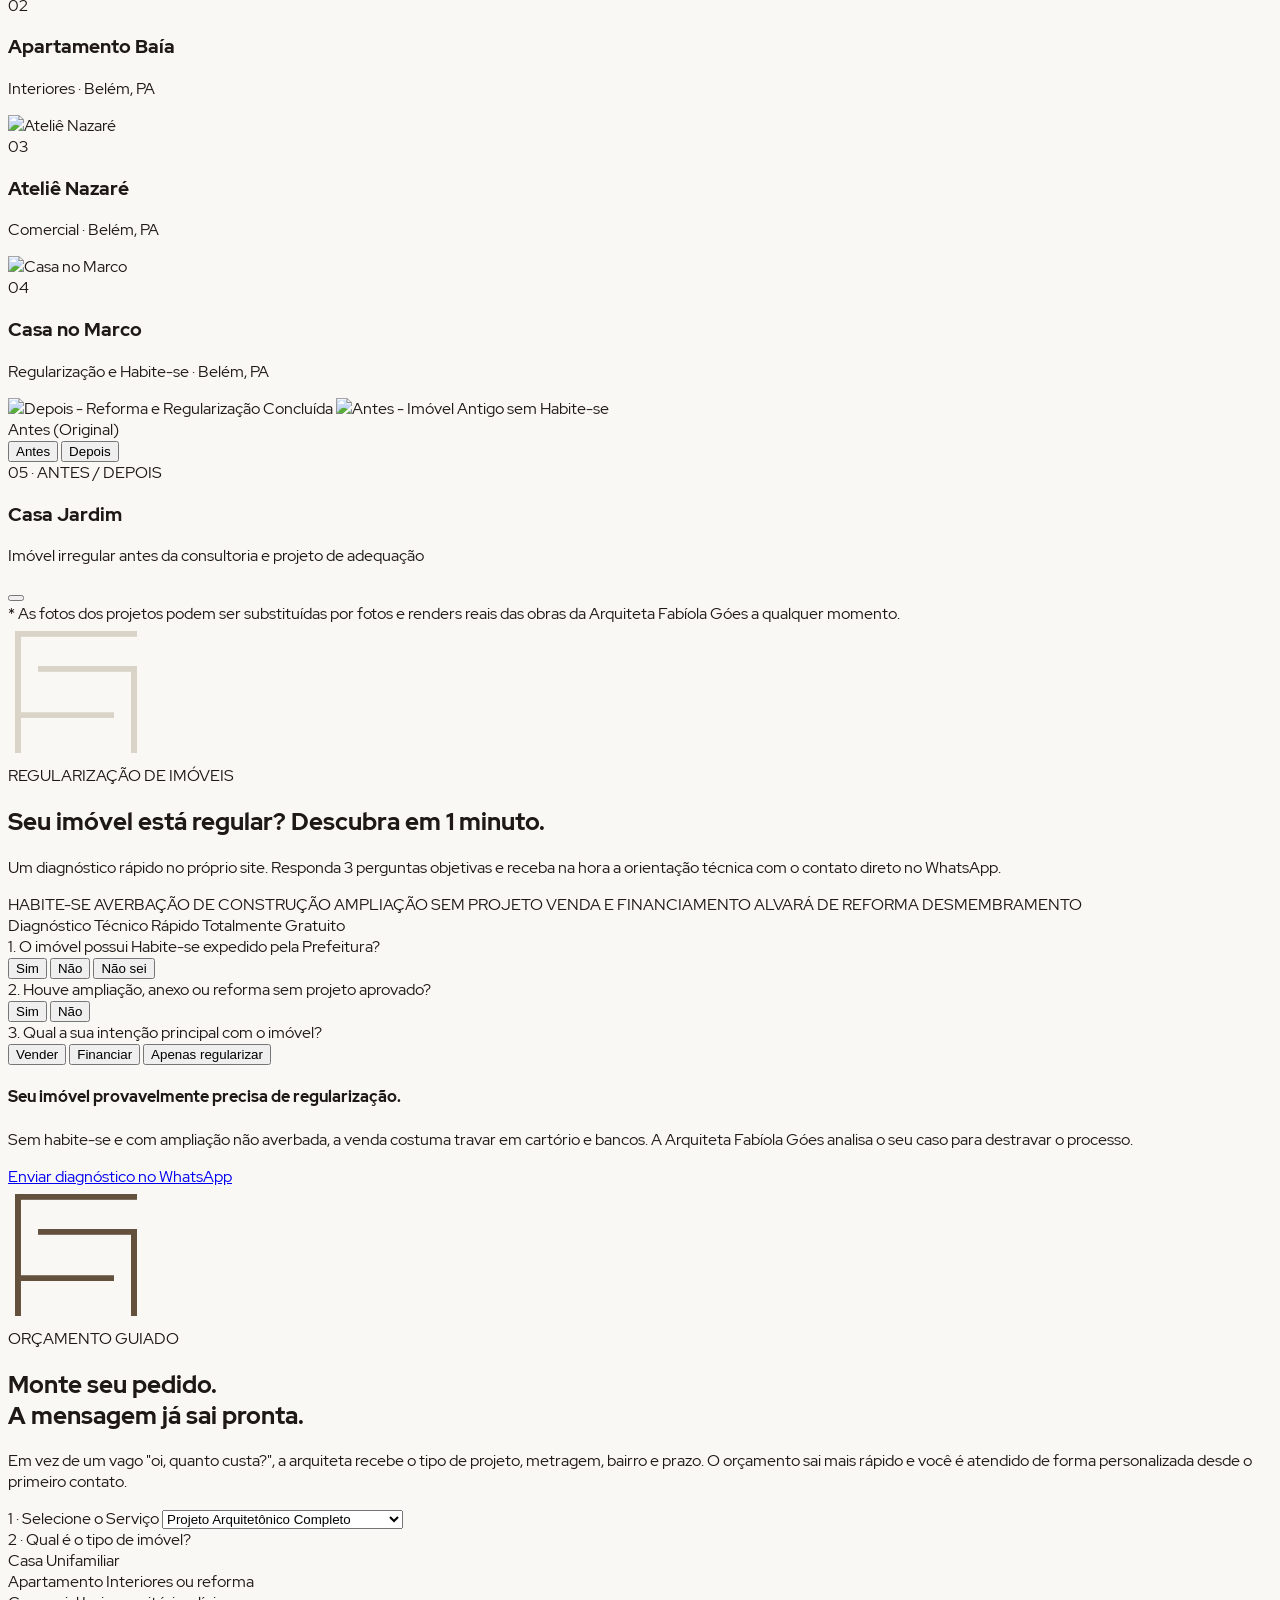
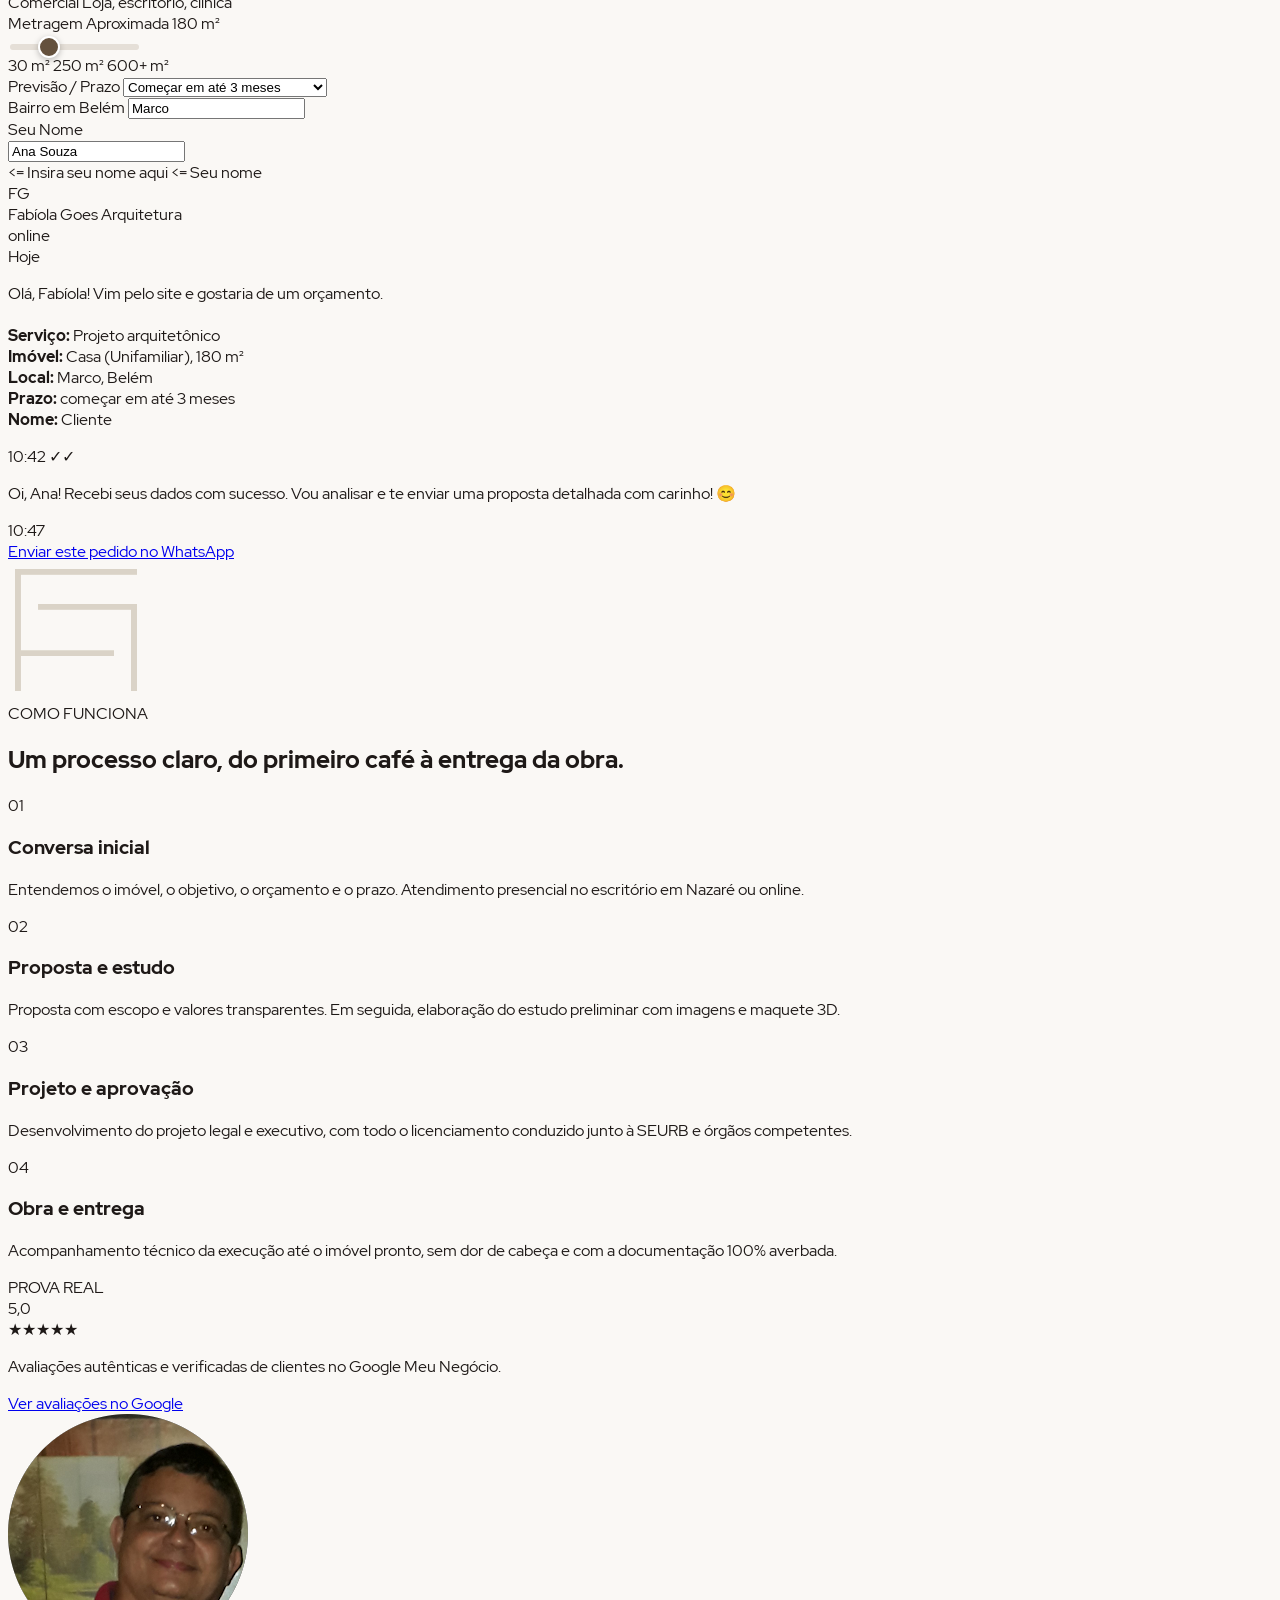
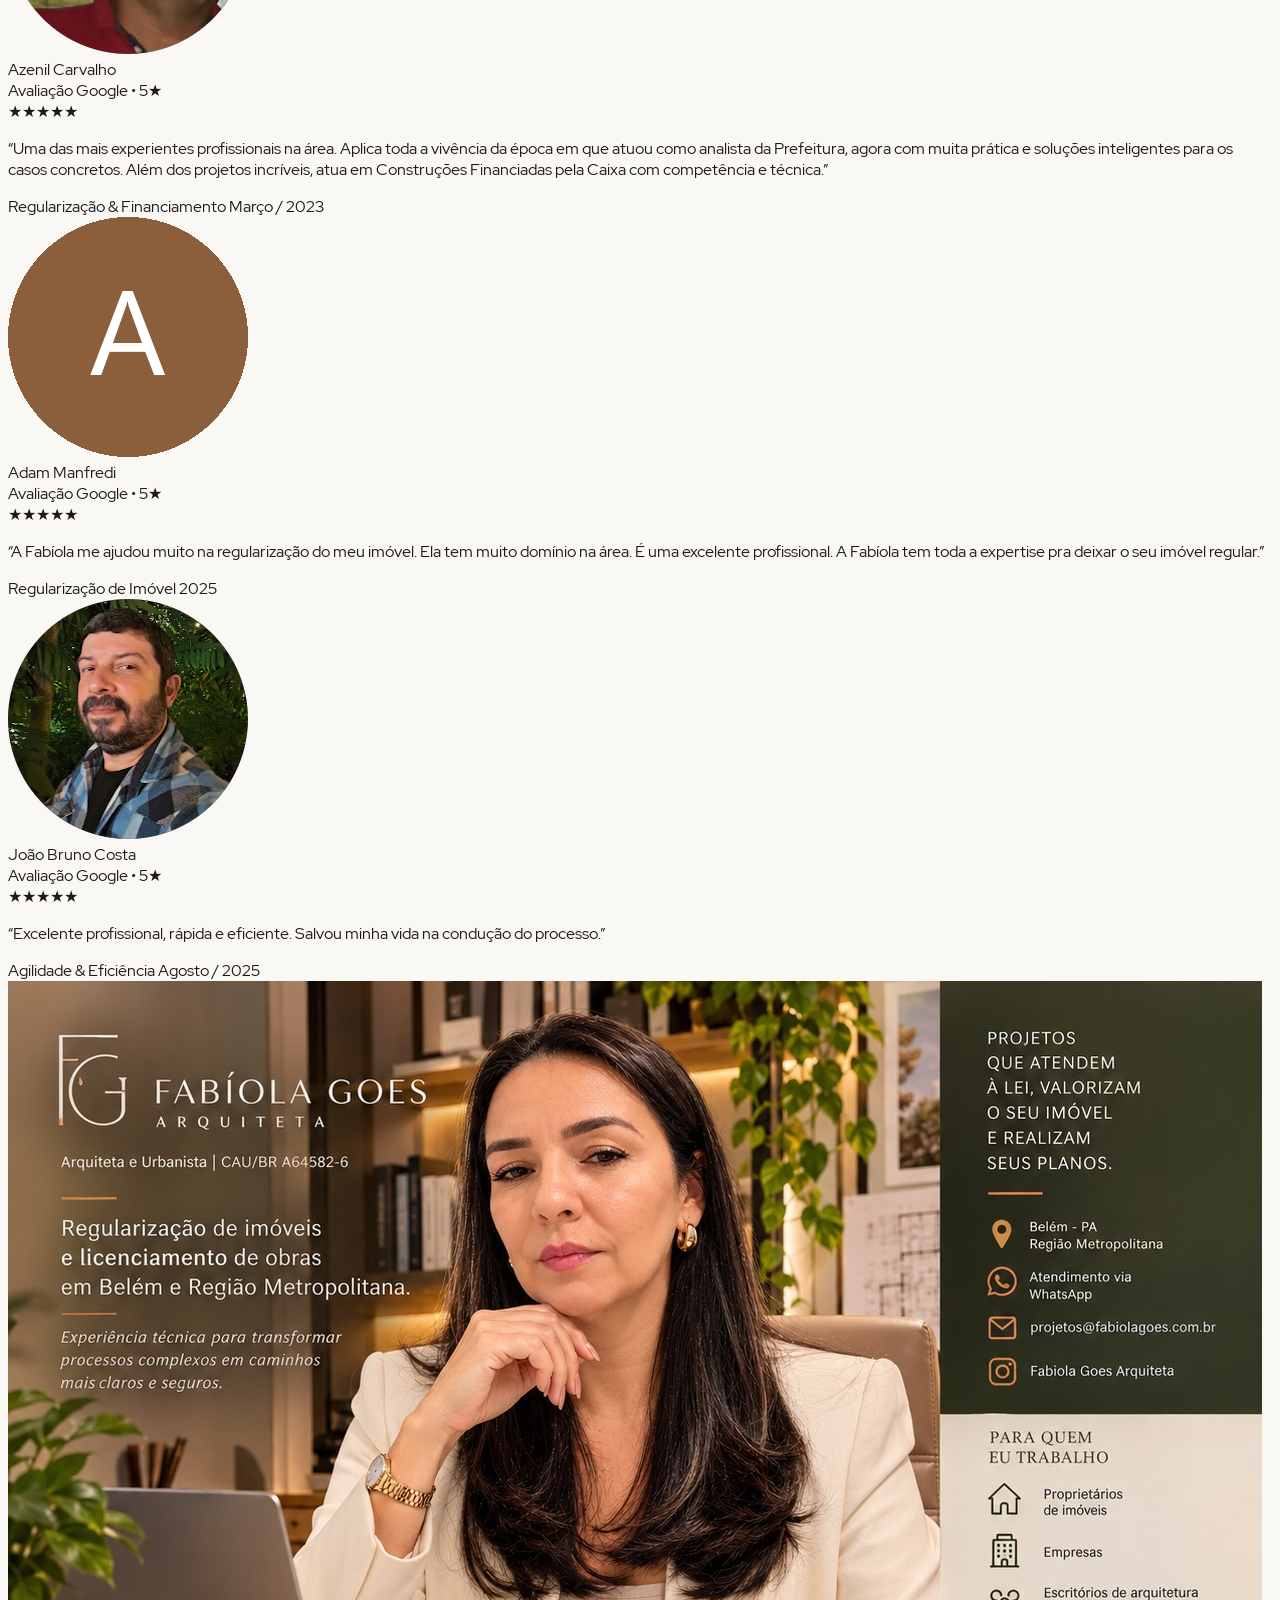
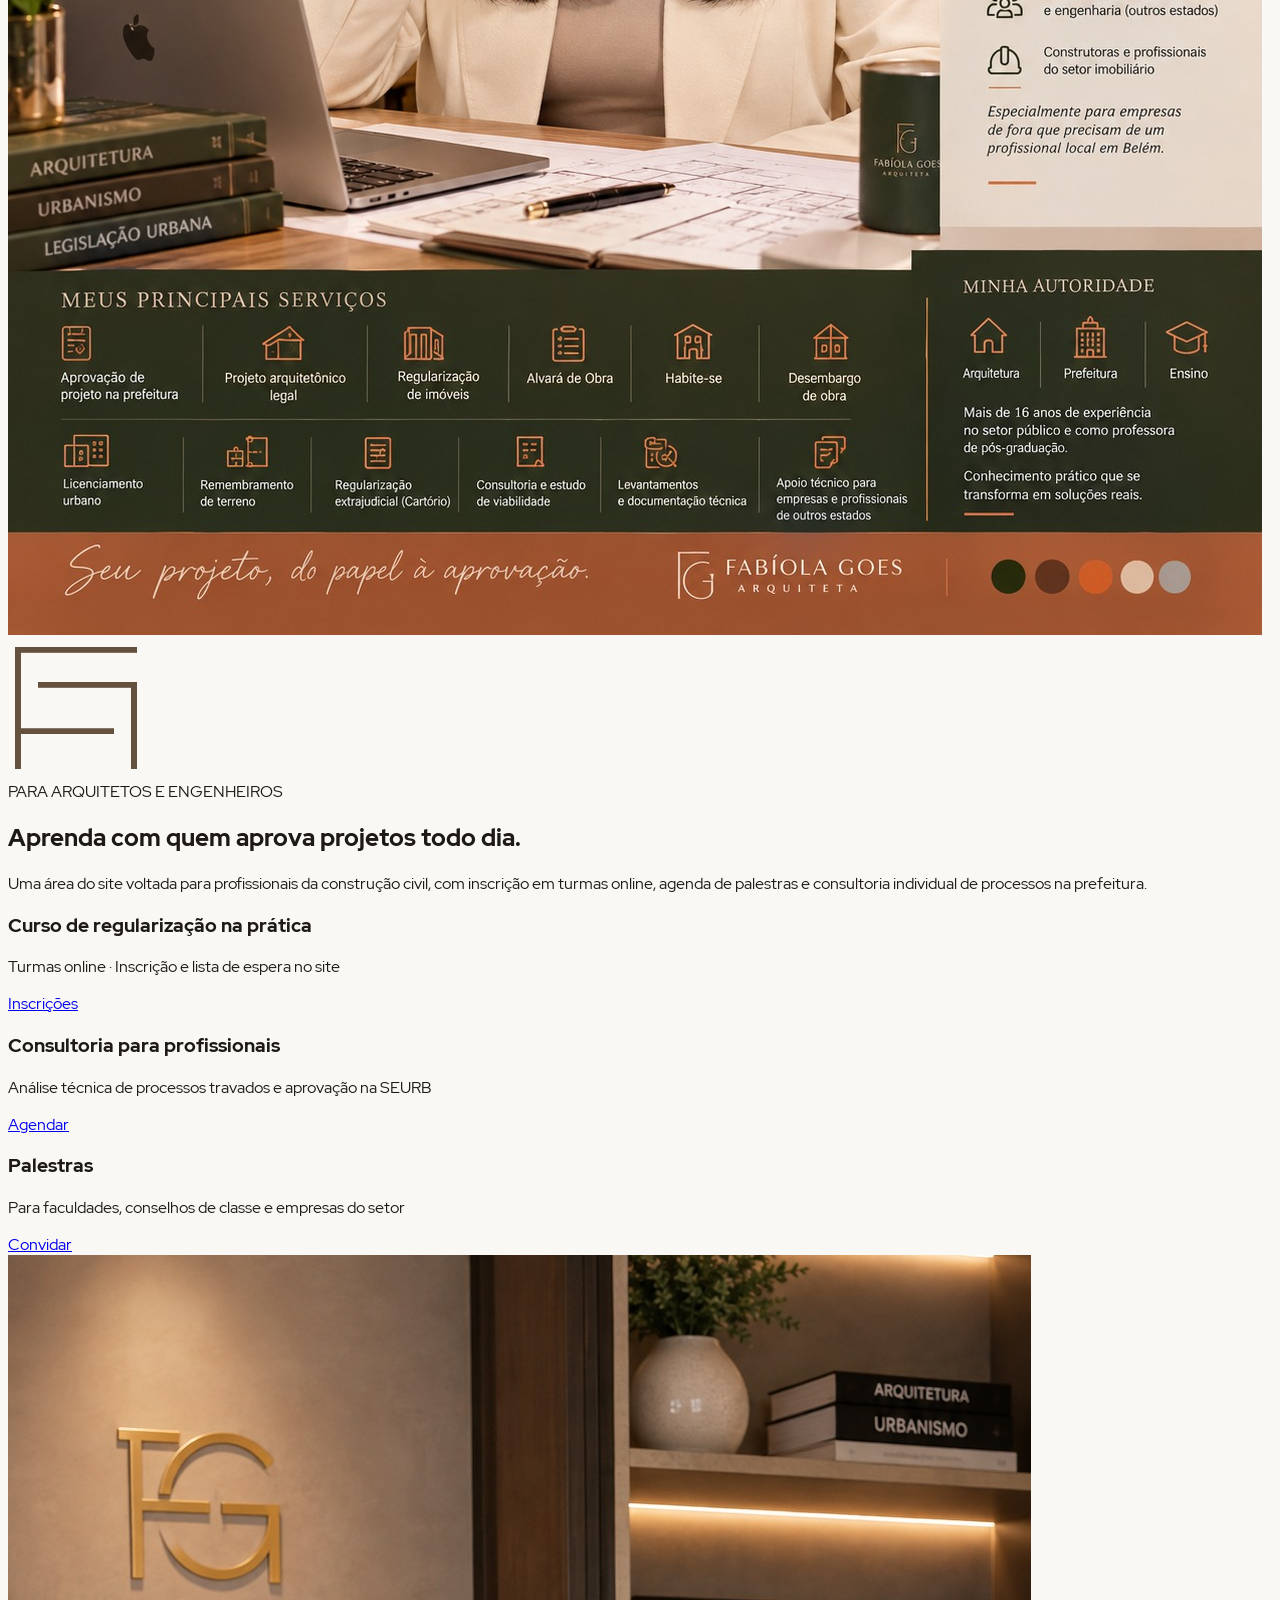
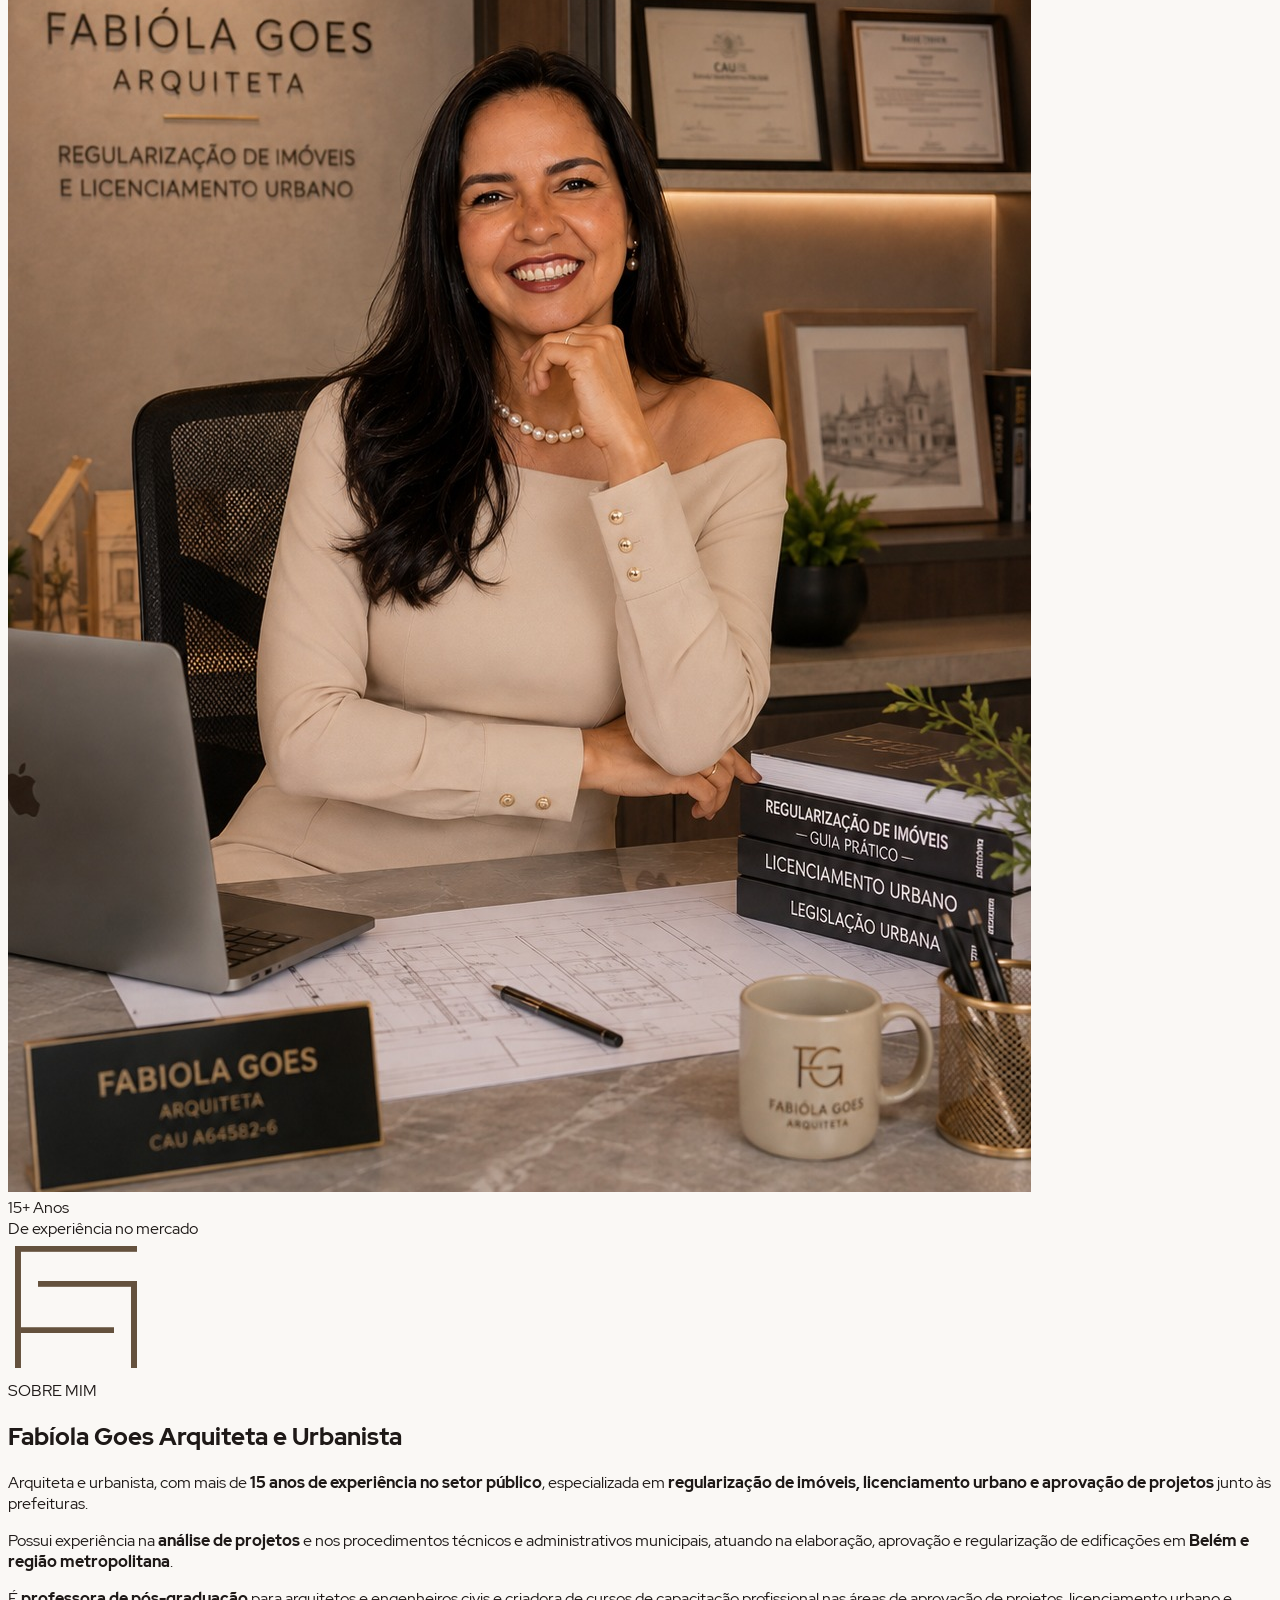
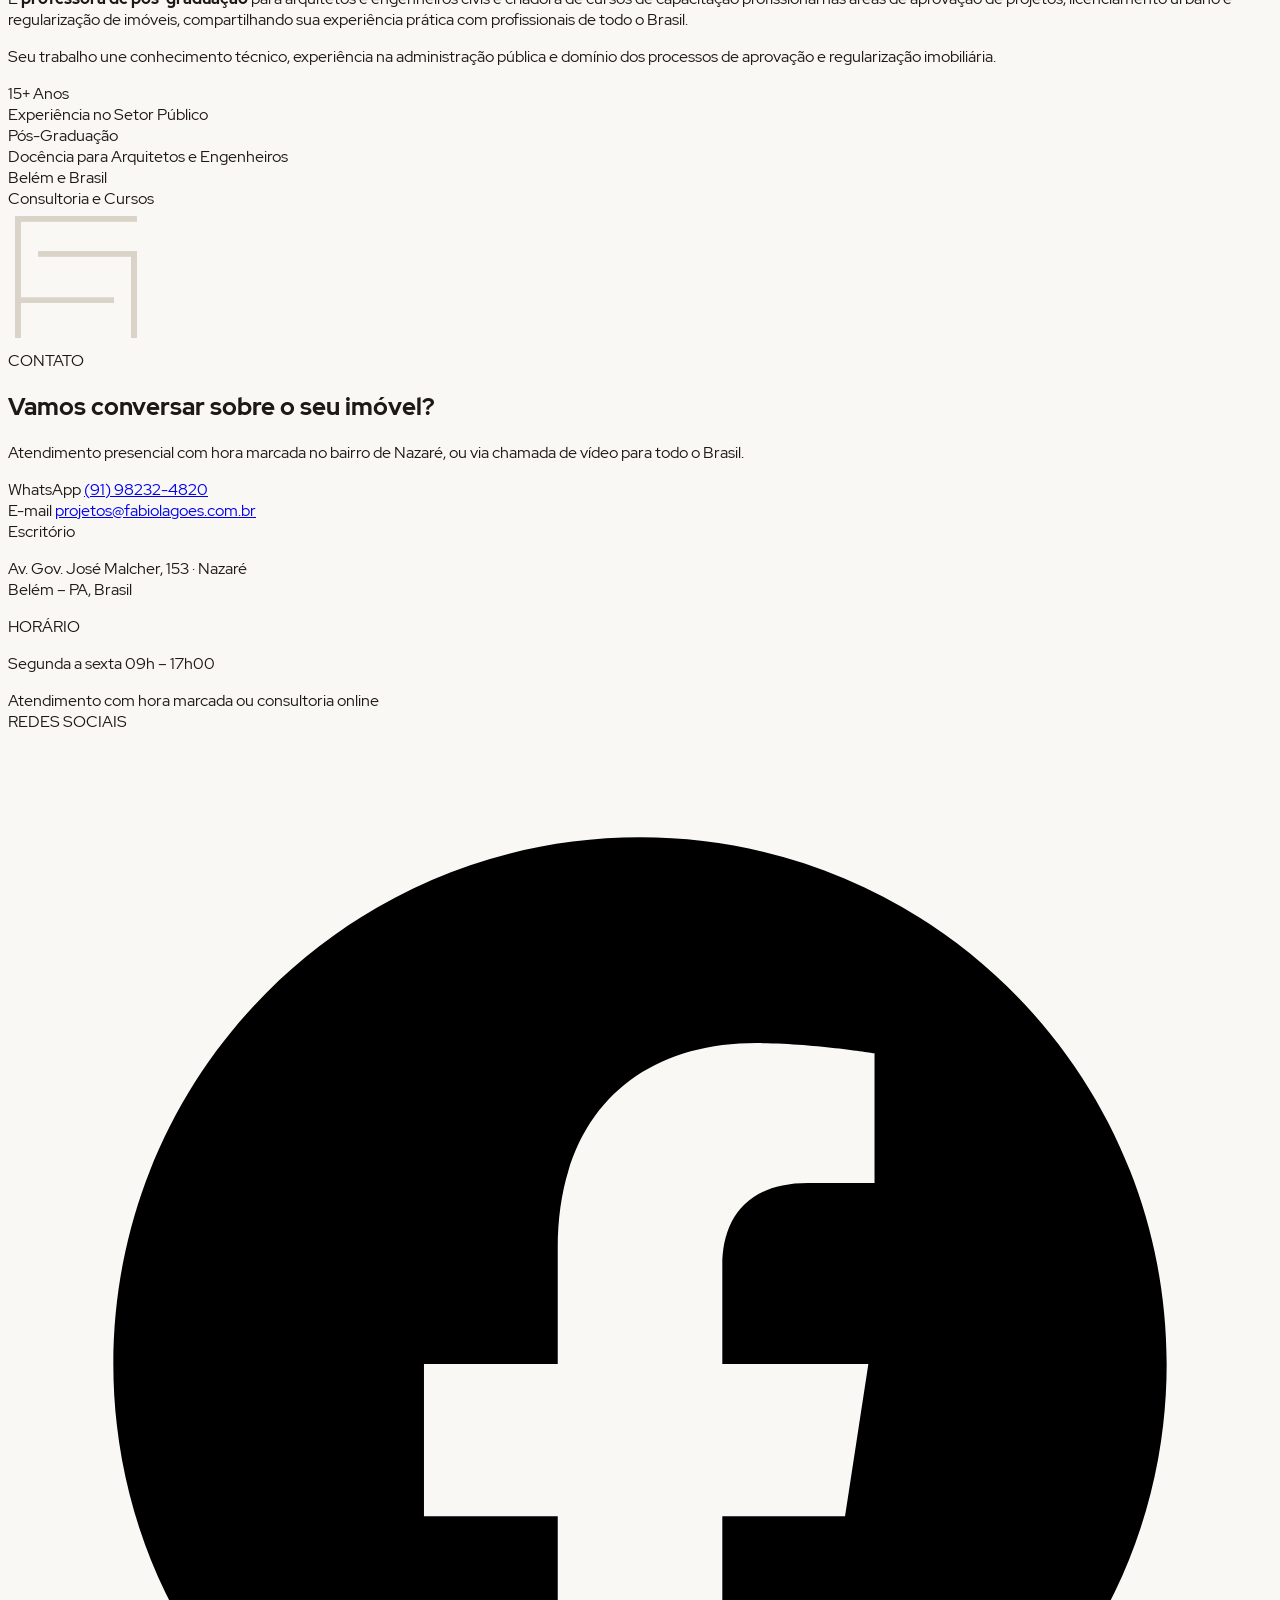
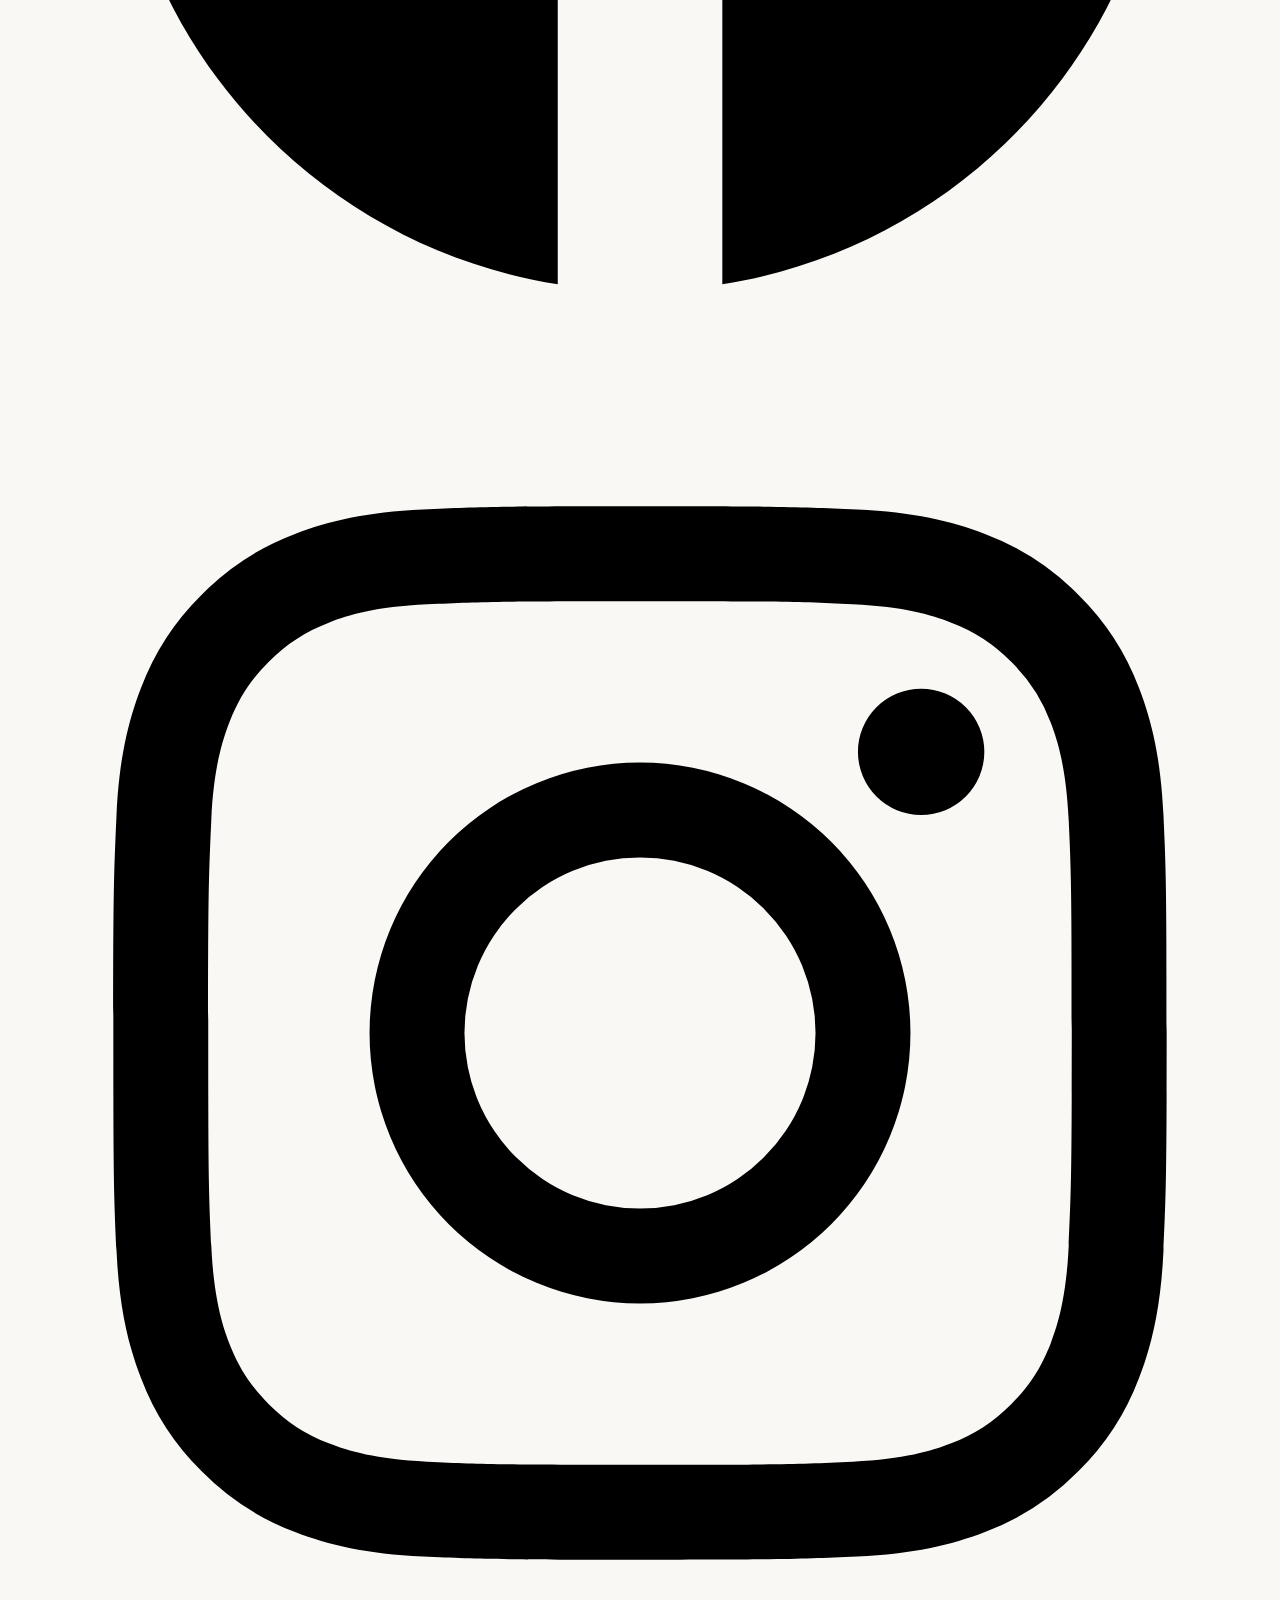
==== commit 4cf029de: "fix(hero): substituir foto de fundo pela versao original limpa sem texto fantasma (v5)" ====
--- a/index.html
+++ b/index.html
@@ -249,7 +249,7 @@
     
     <!-- Background Image: A foto original da casa em altíssima definição, limpa de qualquer texto e com iluminação natural clara e acolhedora -->
     <div class="absolute inset-0 z-0">
-      <img src="assets/hero-house-bg.jpg?v=4" 
+      <img src="assets/hero-house-bg.jpg?v=5" 
            alt="Projeto Arquitetônico Contemporâneo Fabíola Góes" 
            class="w-full h-full object-cover object-center brightness-100 contrast-100" />
       <!-- Filtro sutilíssimo apenas na lateral esquerda para contraste perfeito dos textos brancos sem escurecer a arquitetura da casa -->
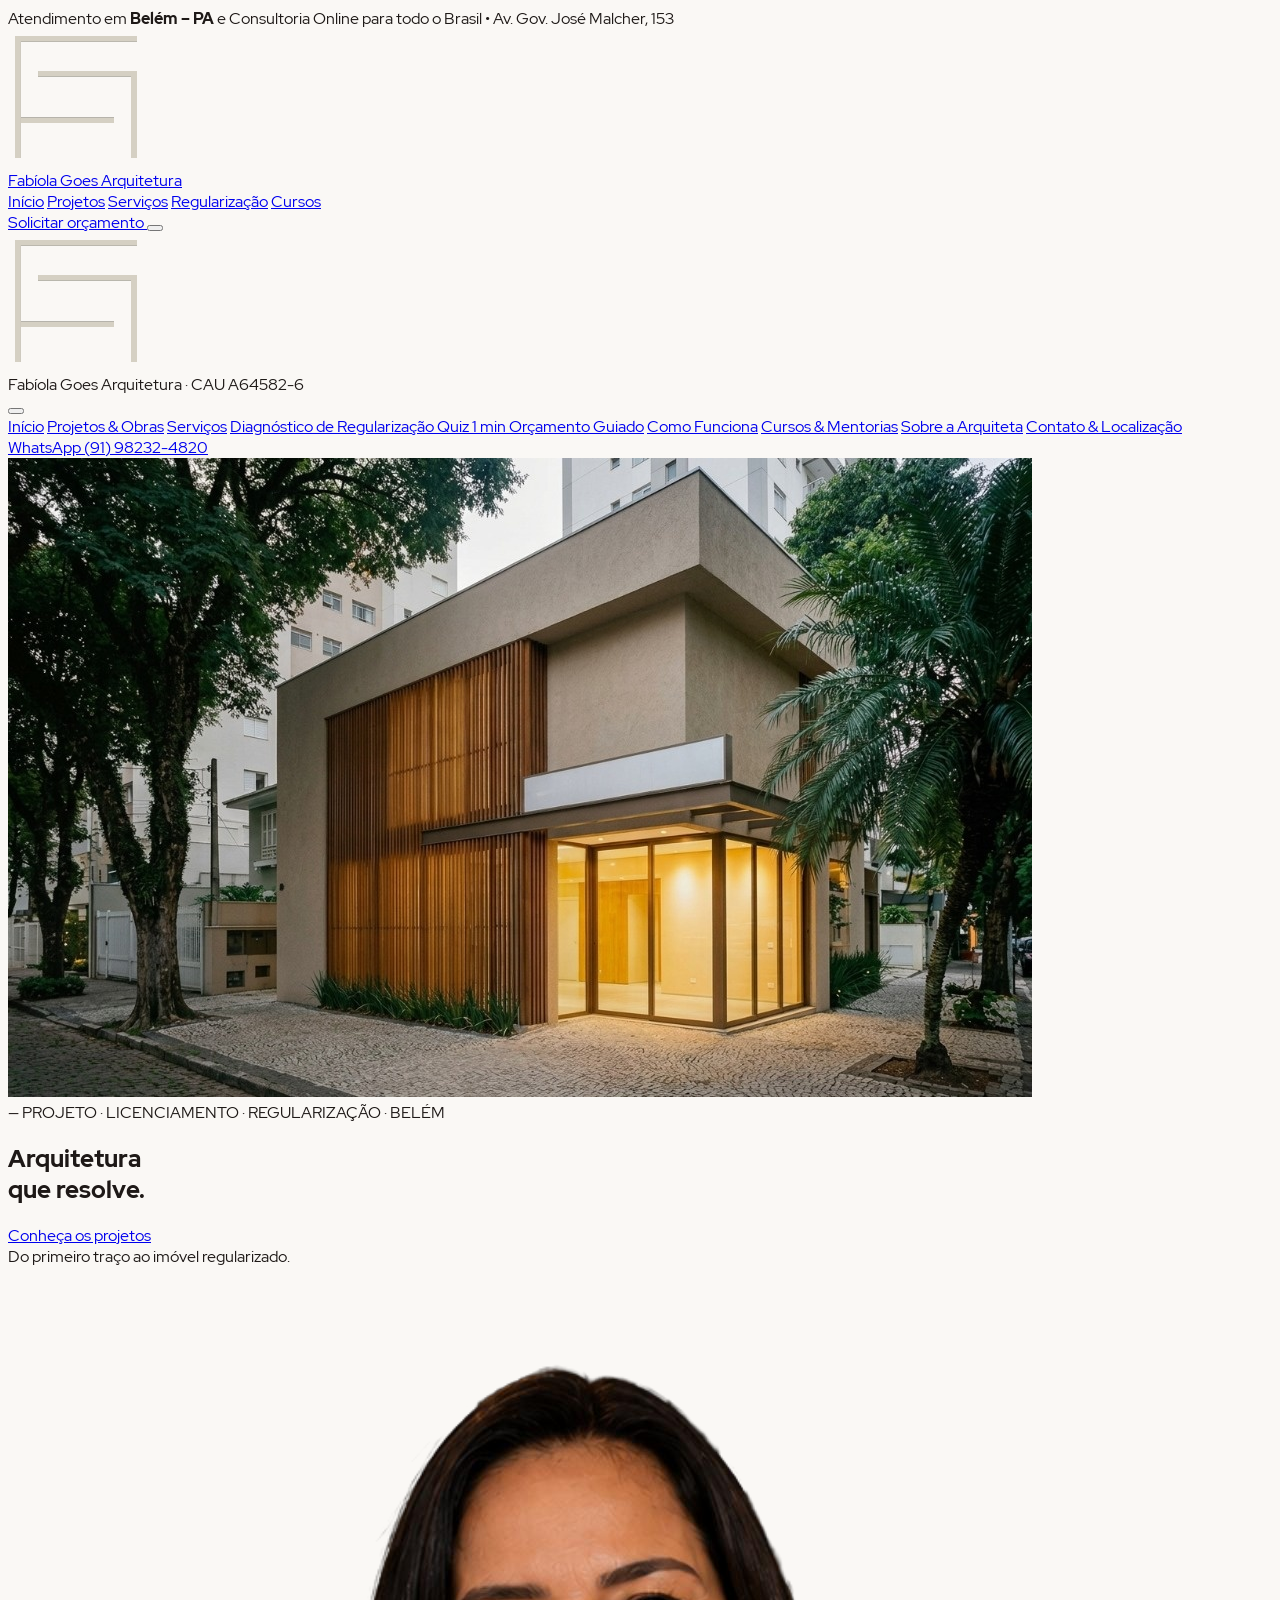
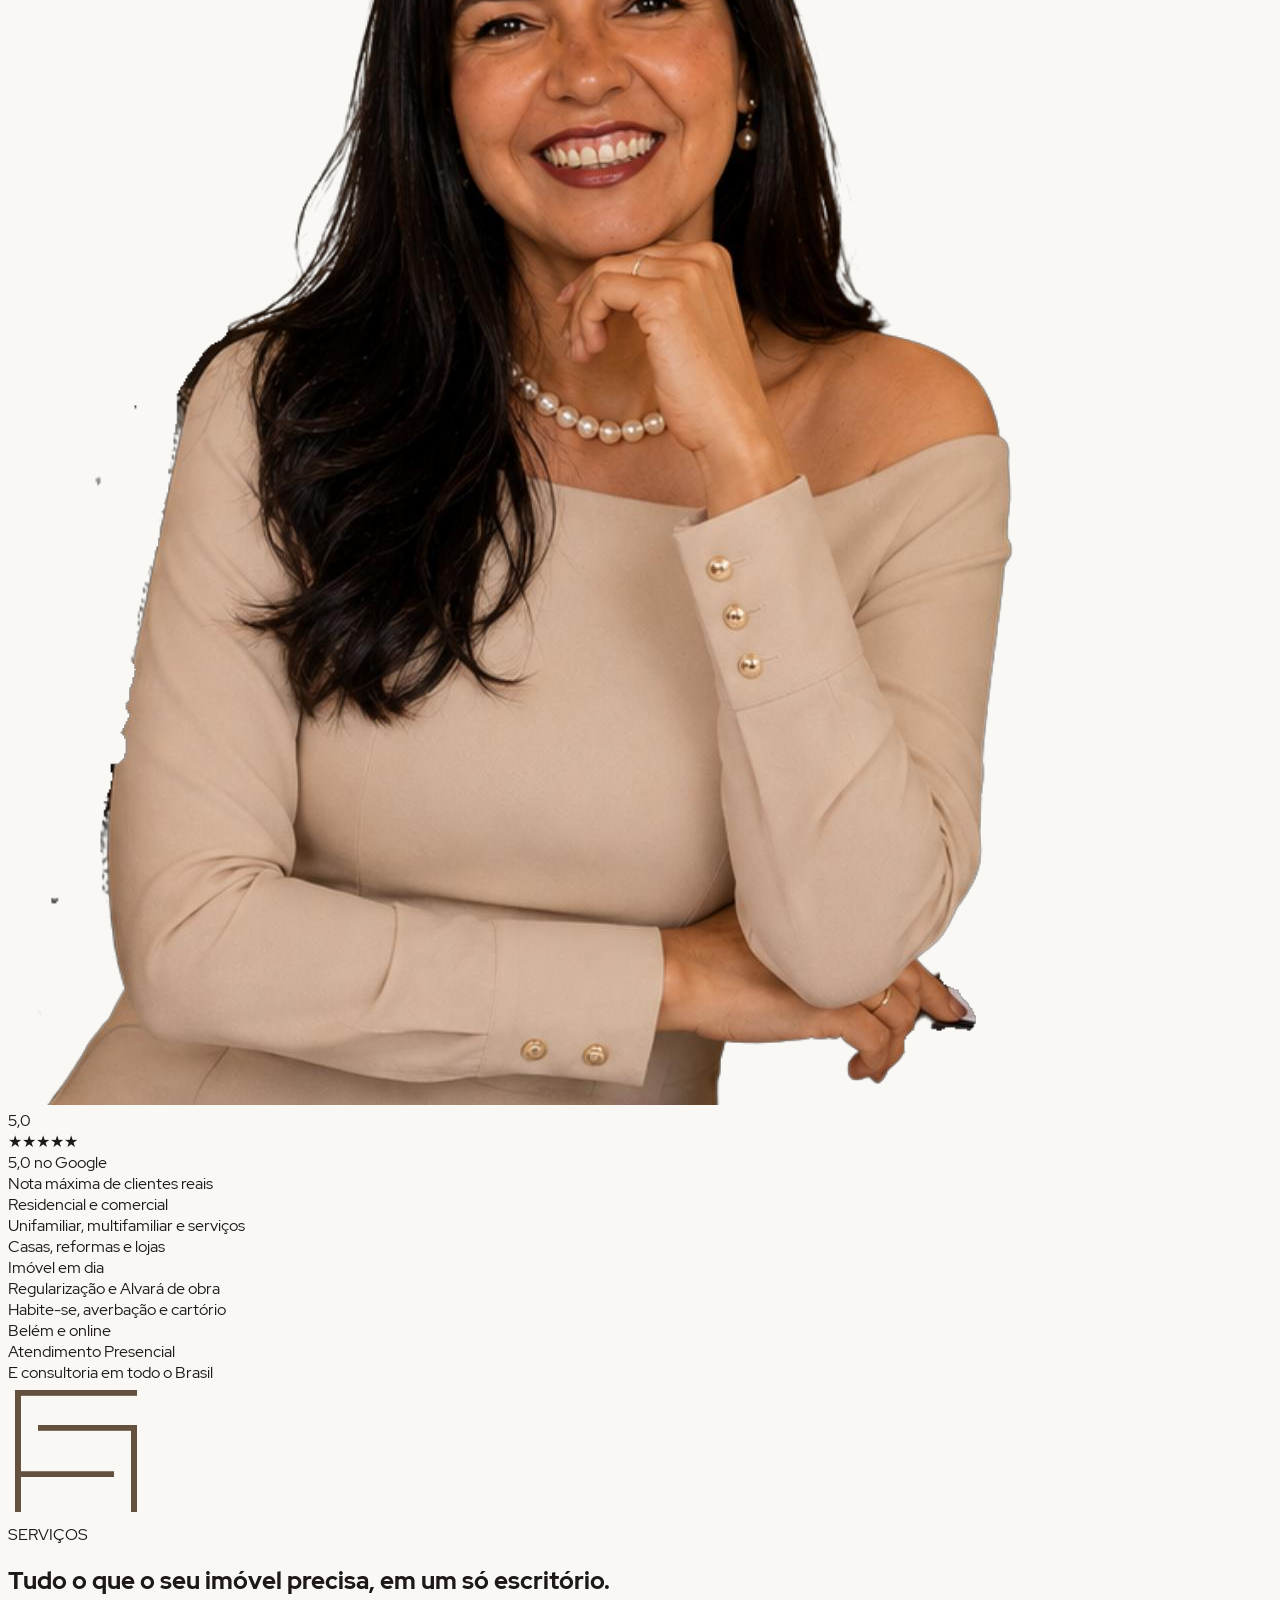
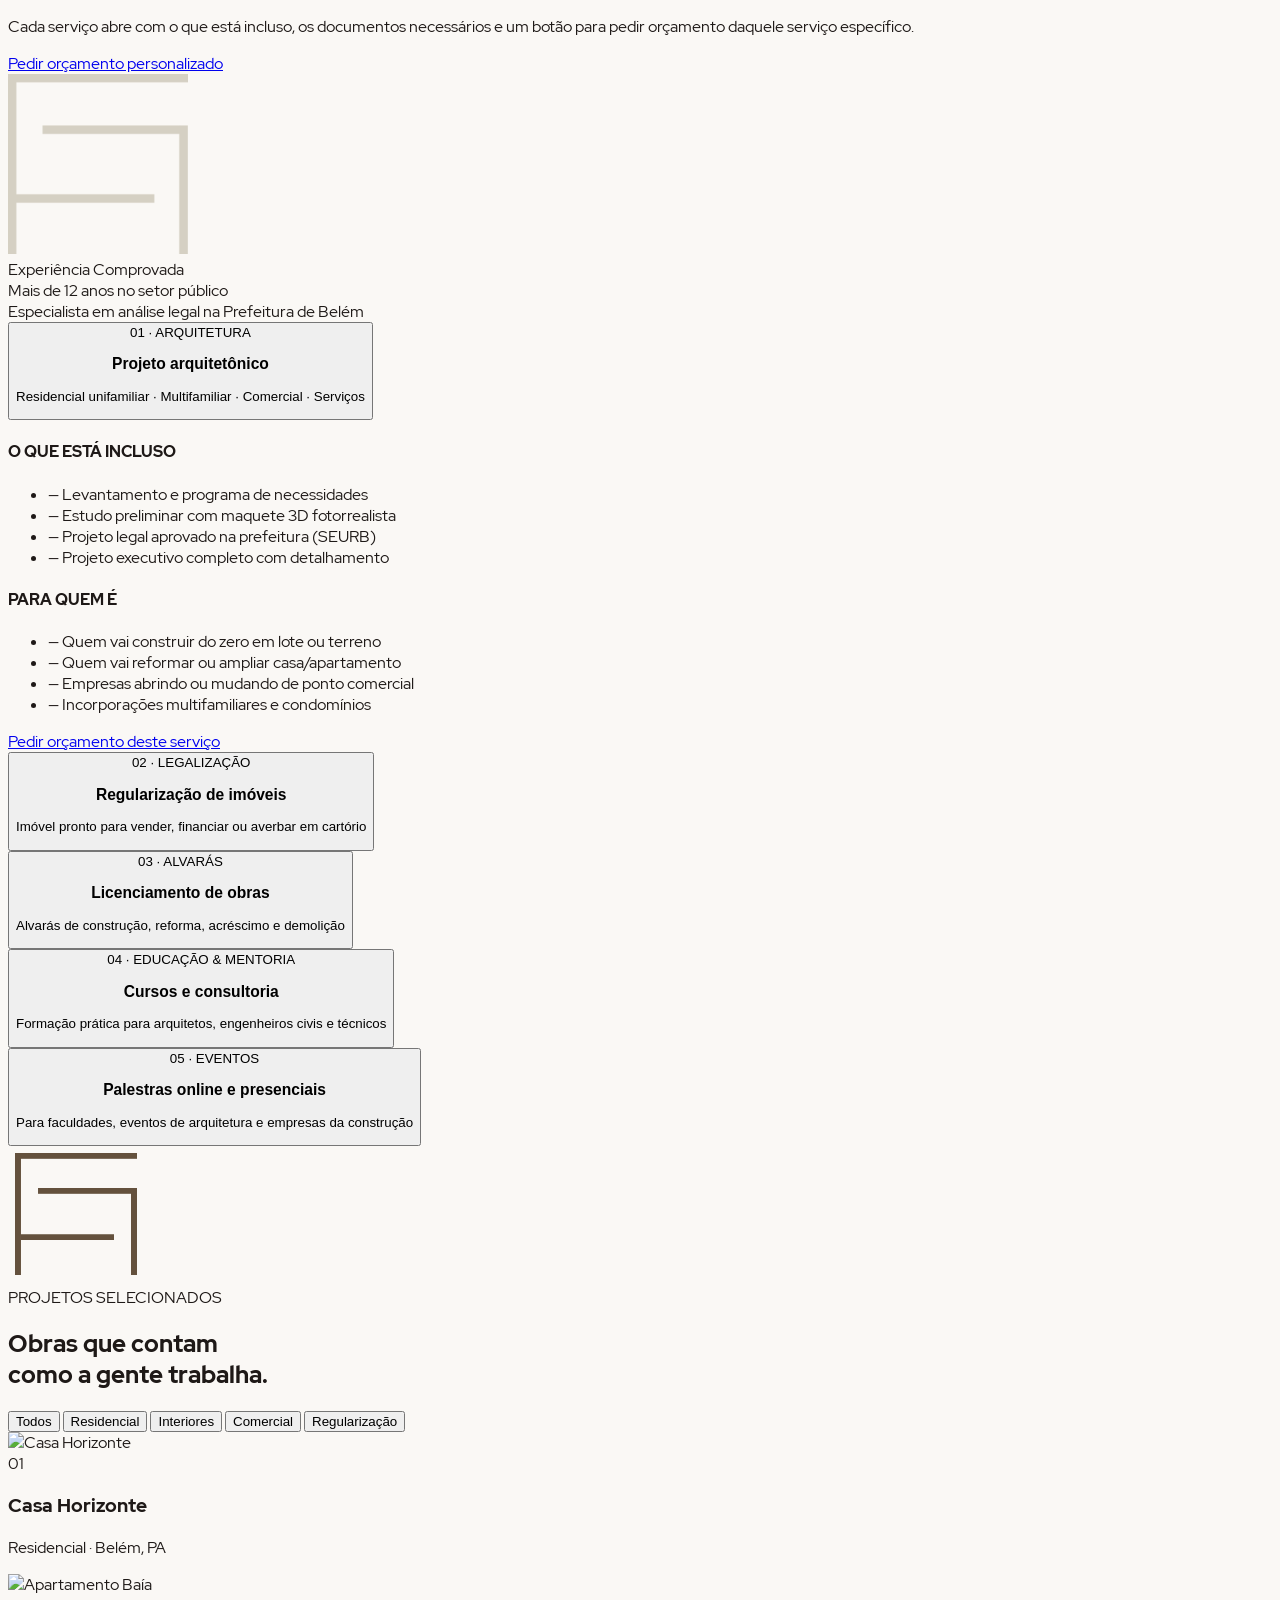
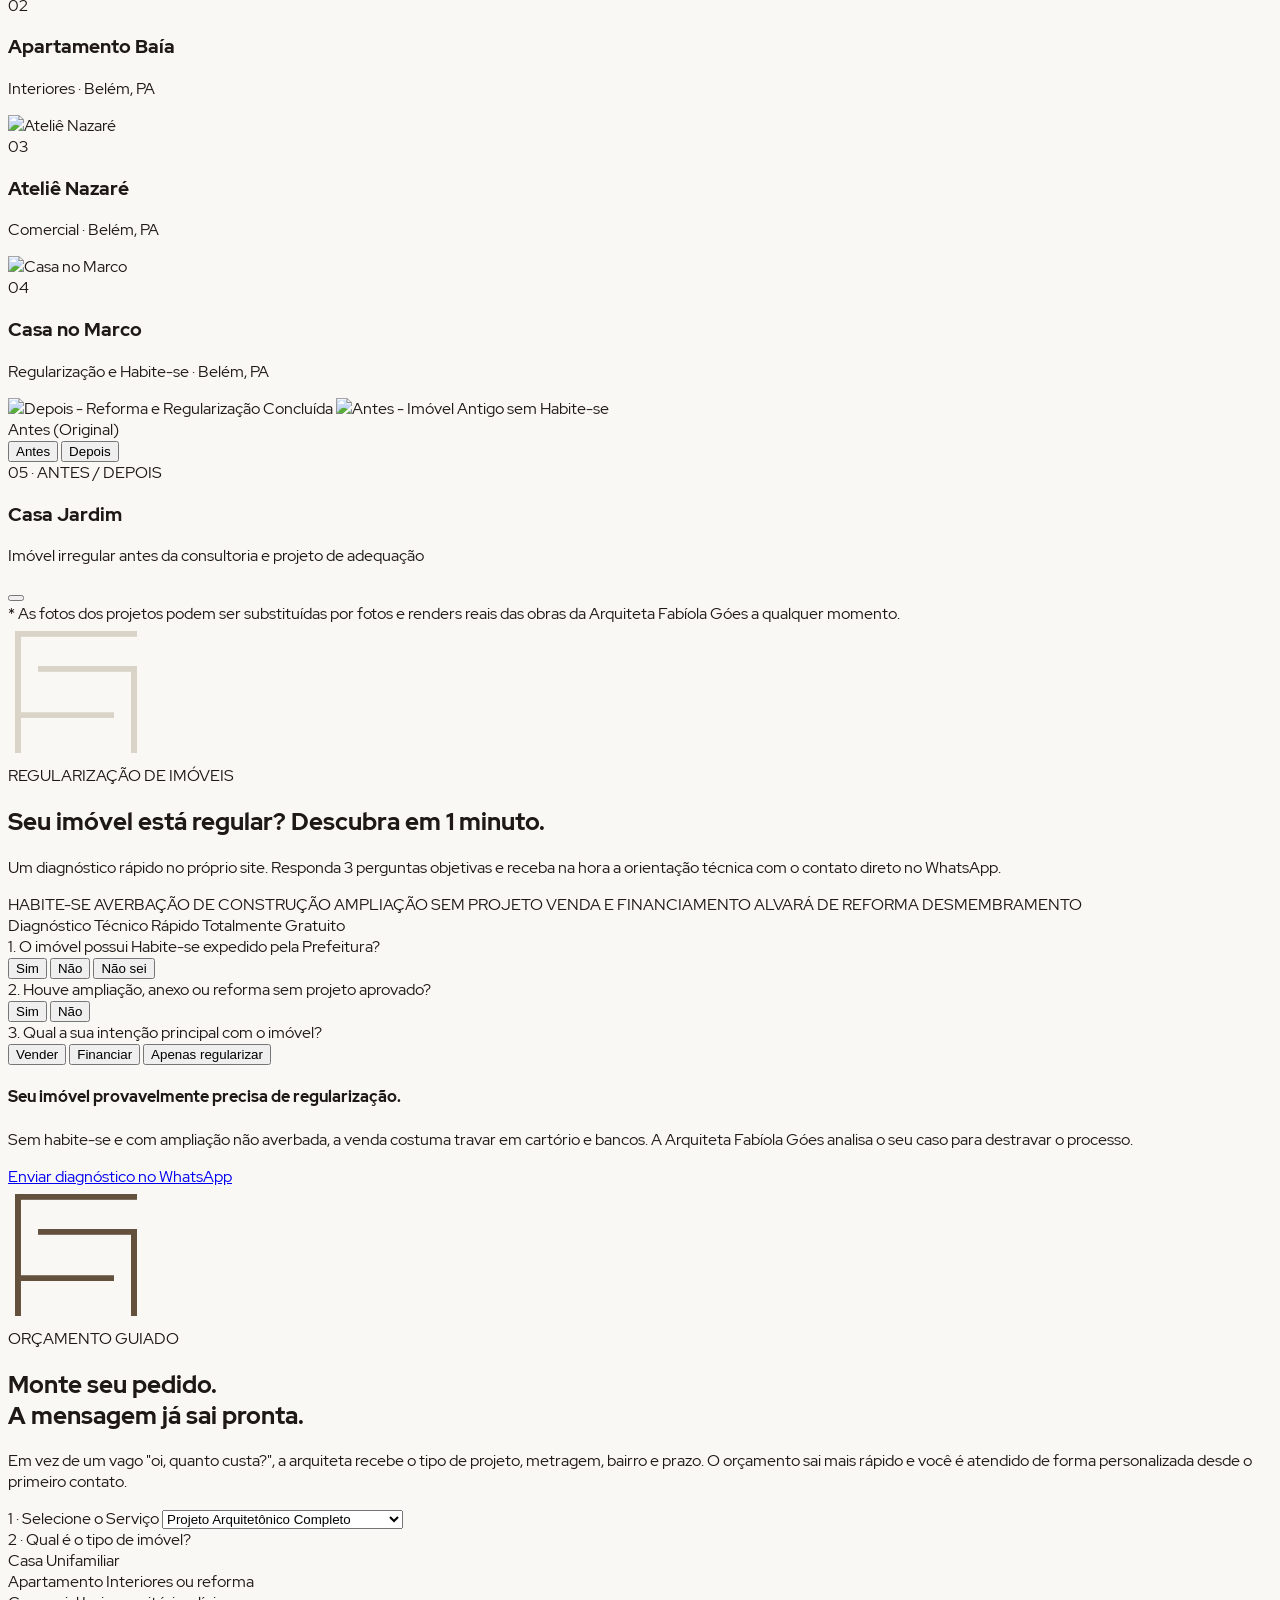
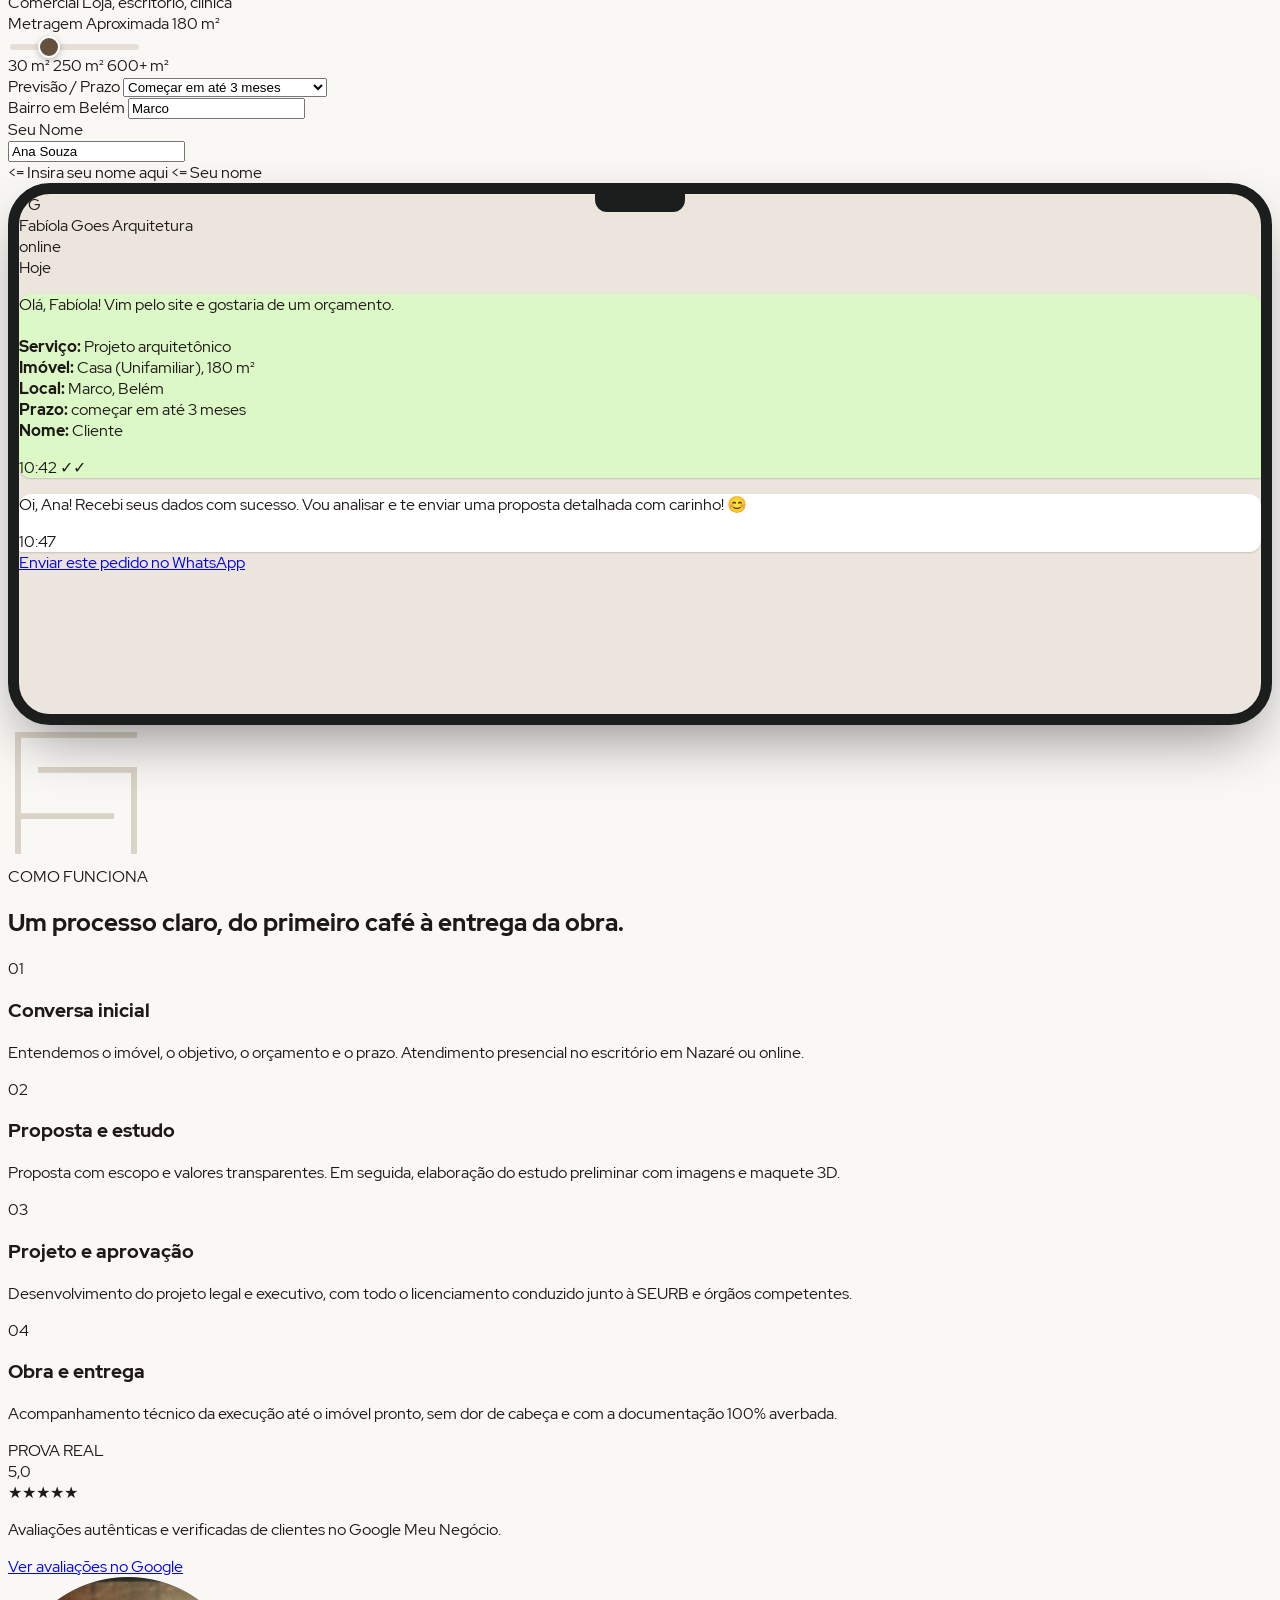
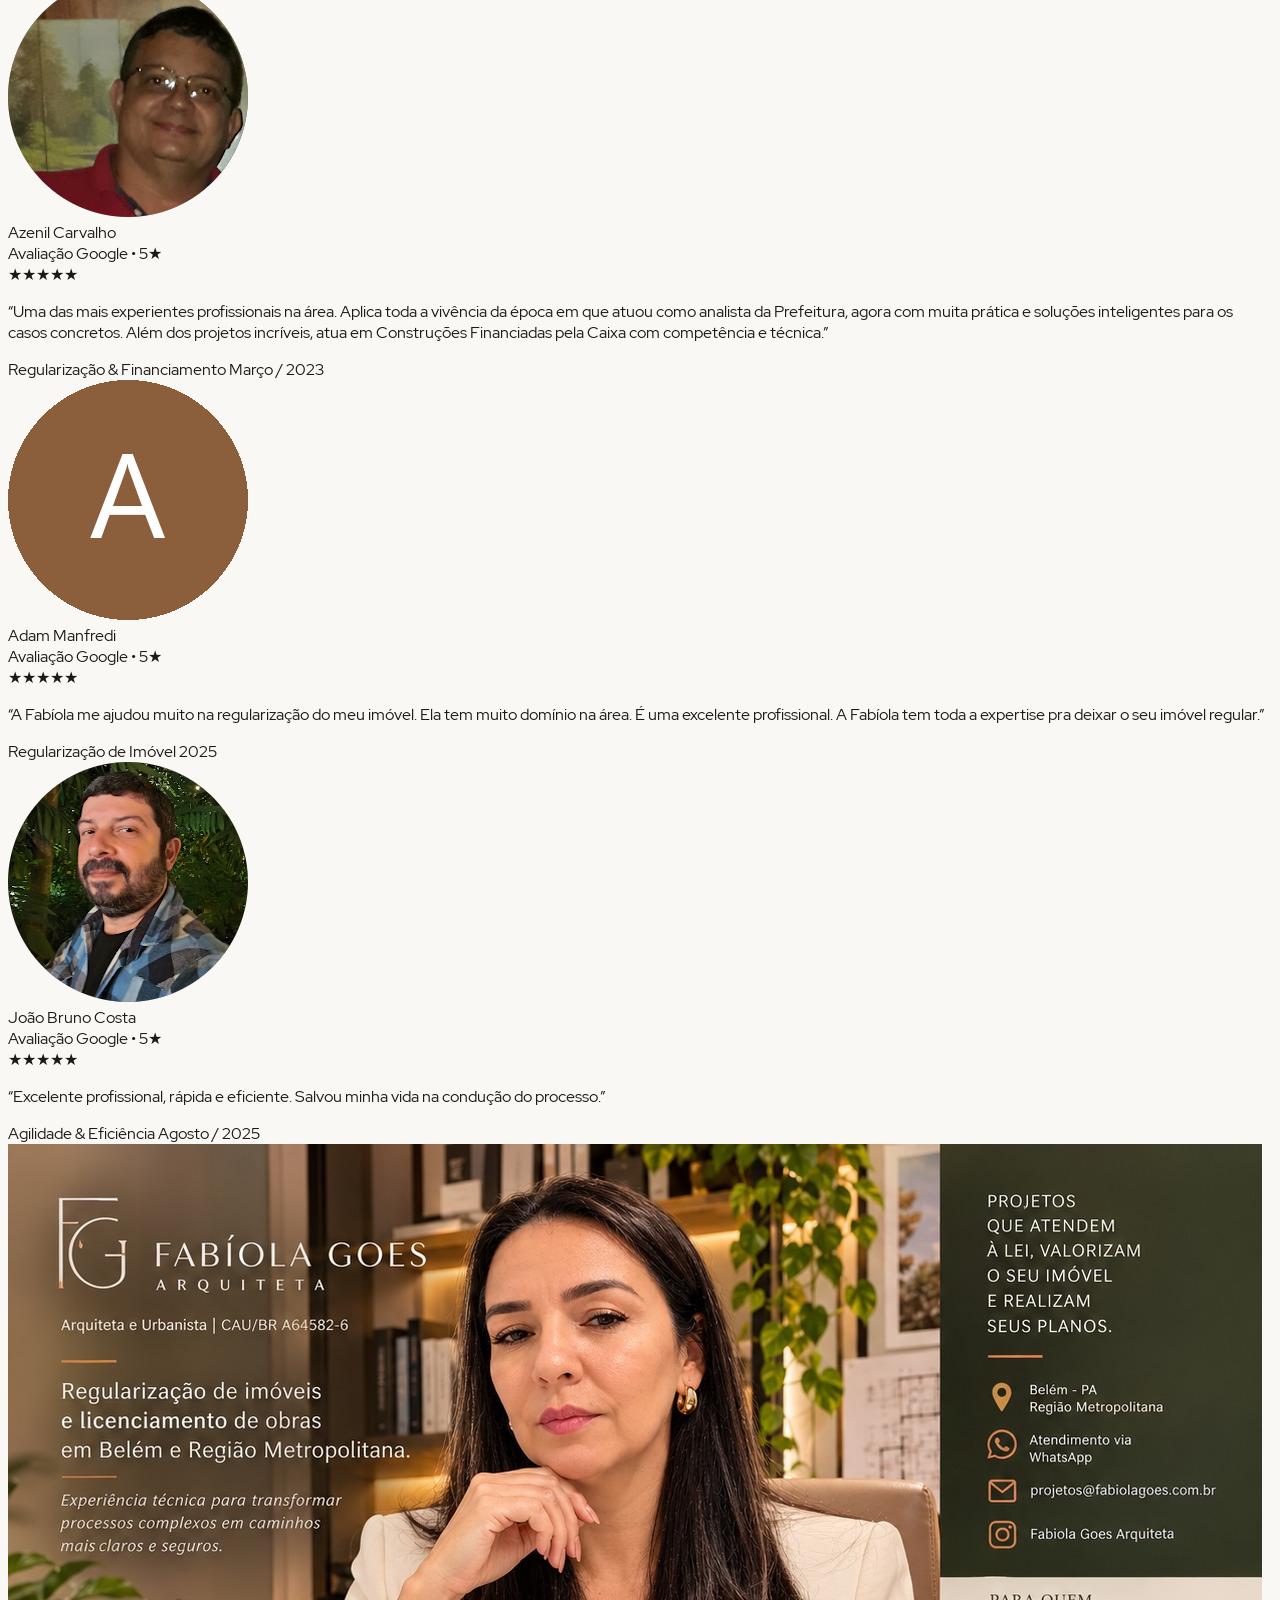
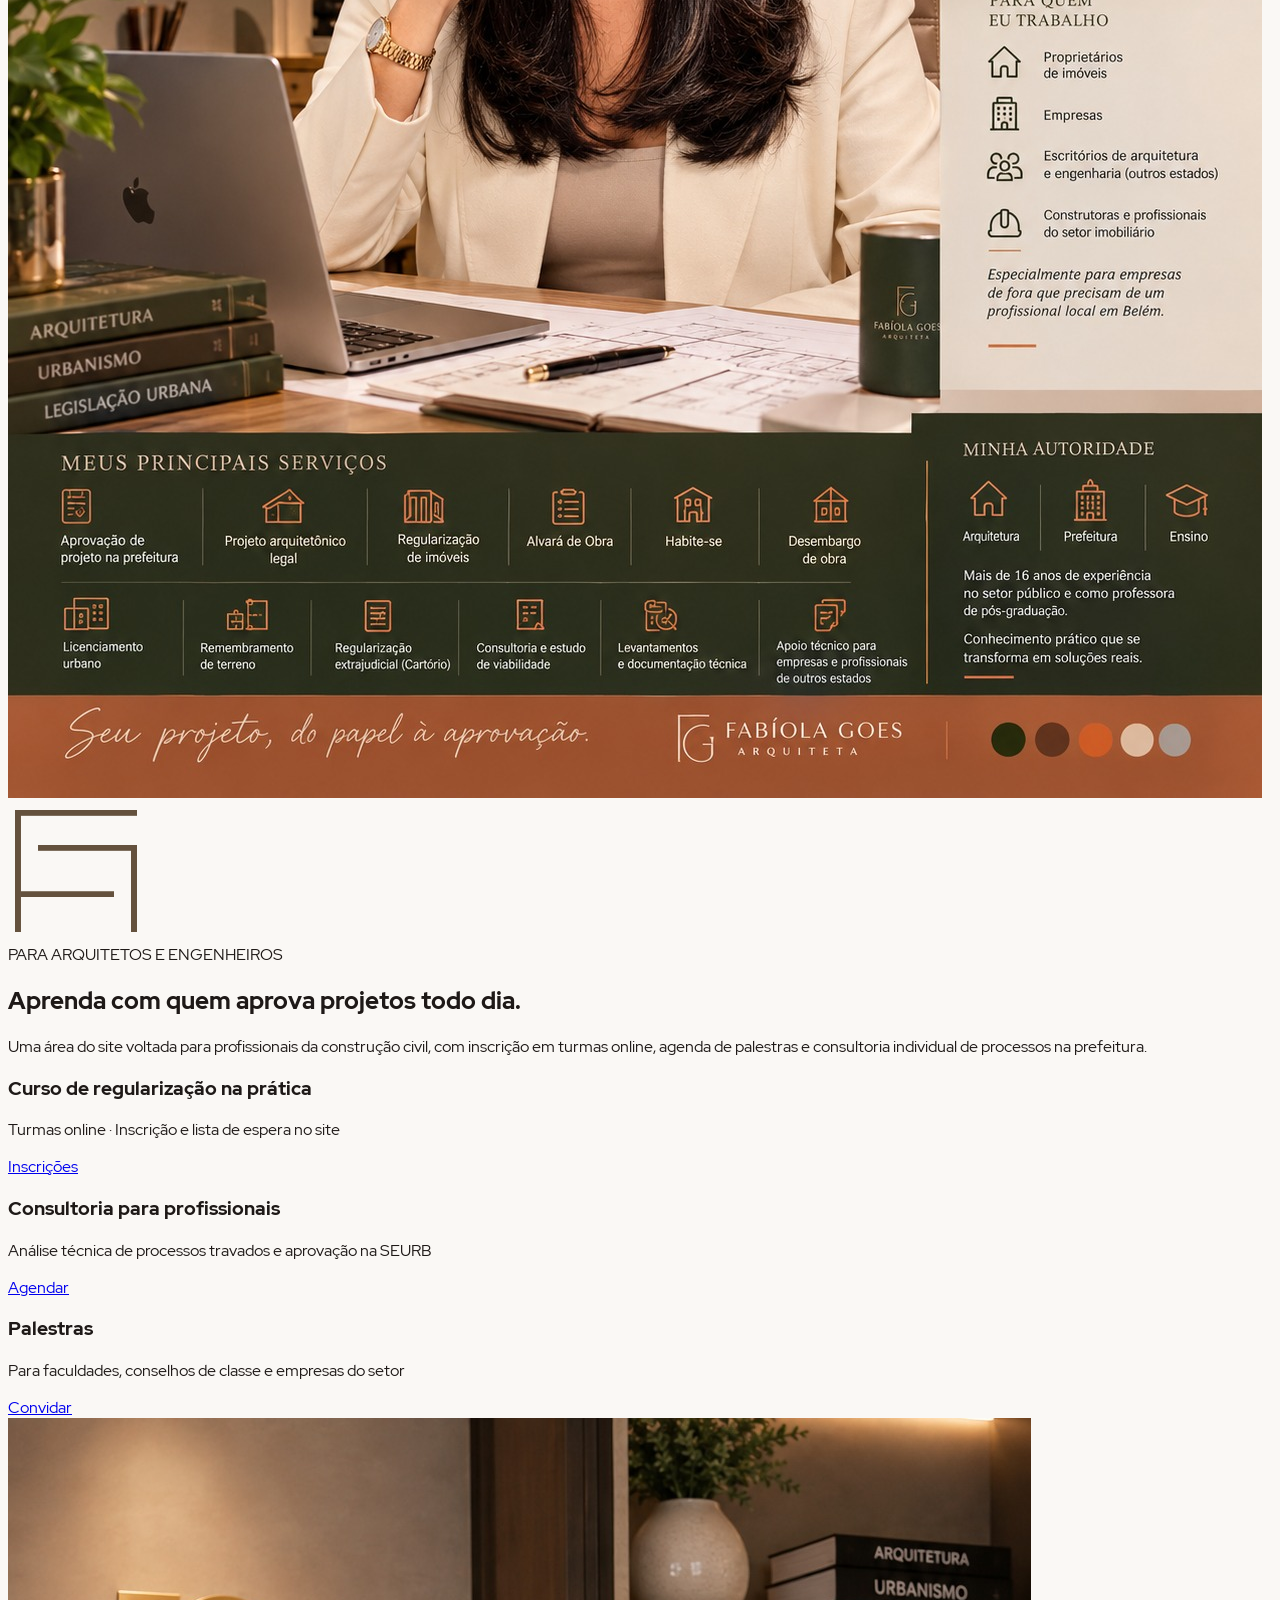
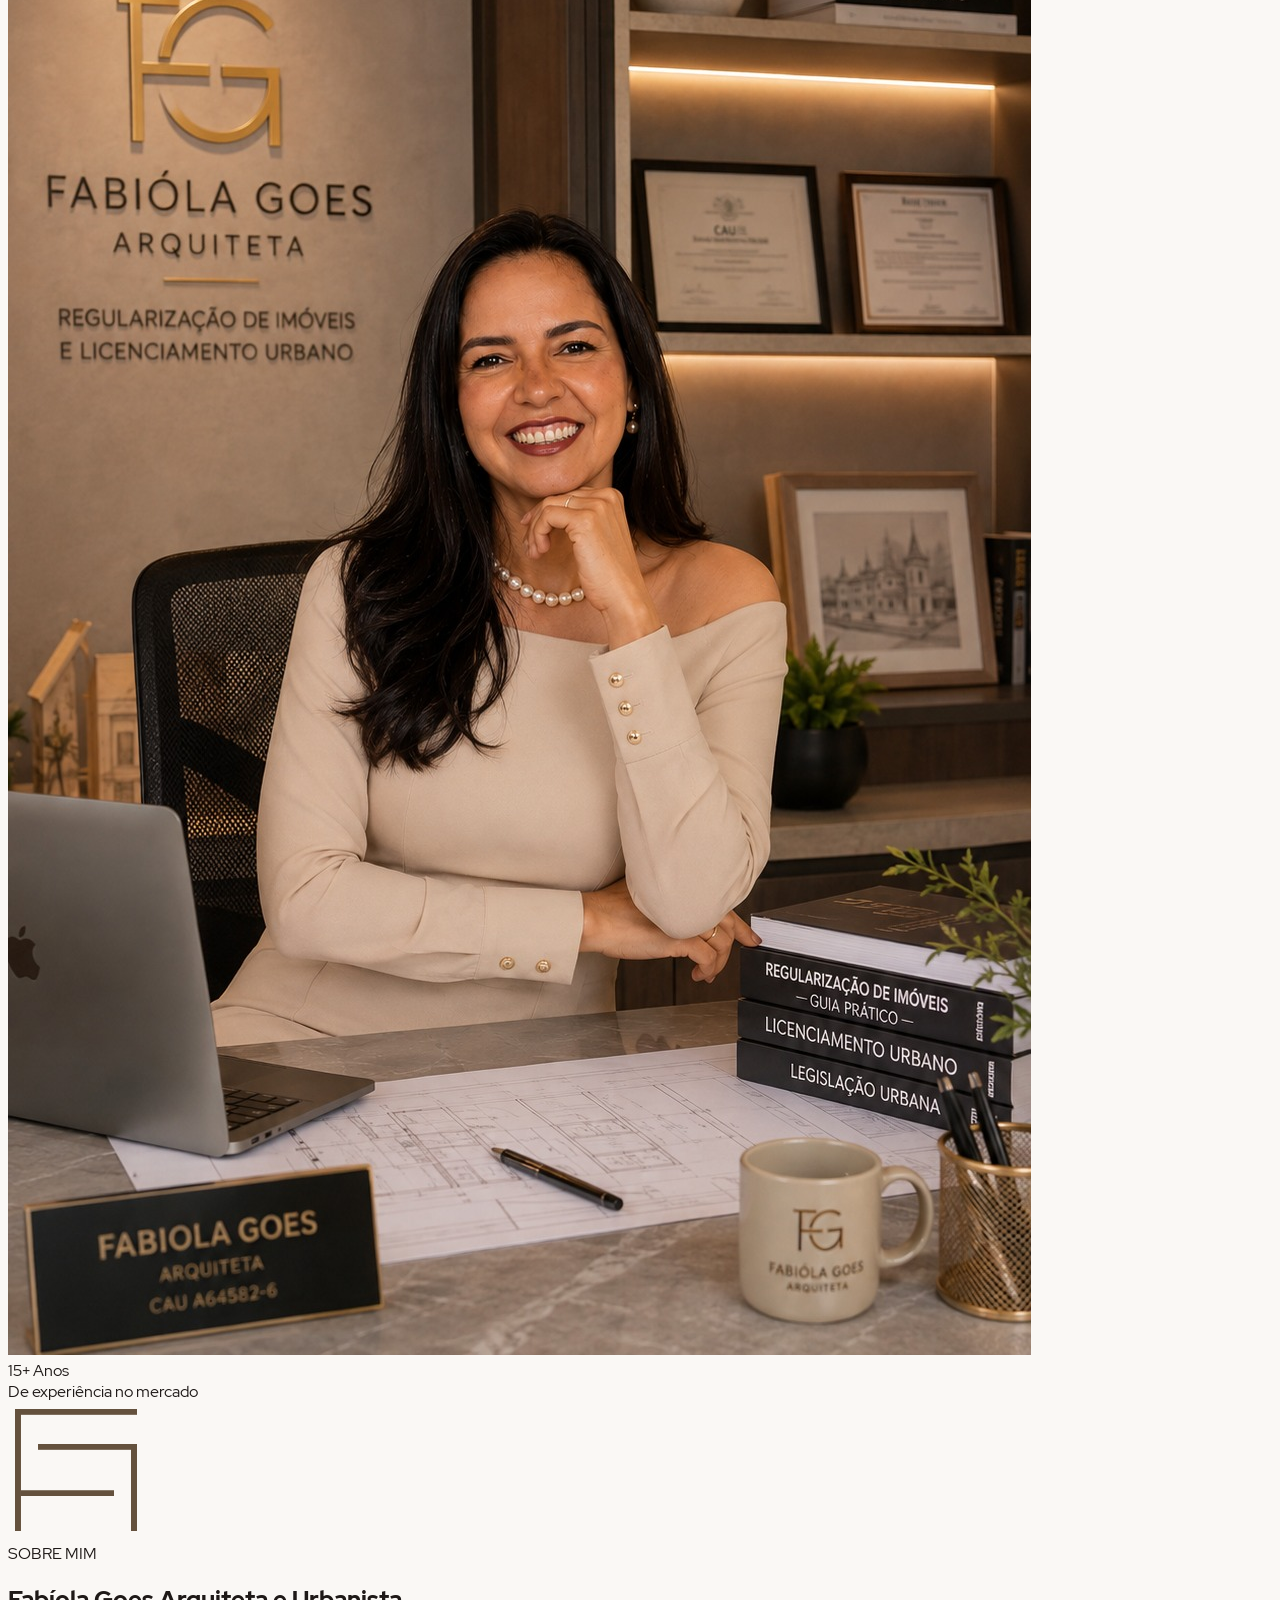
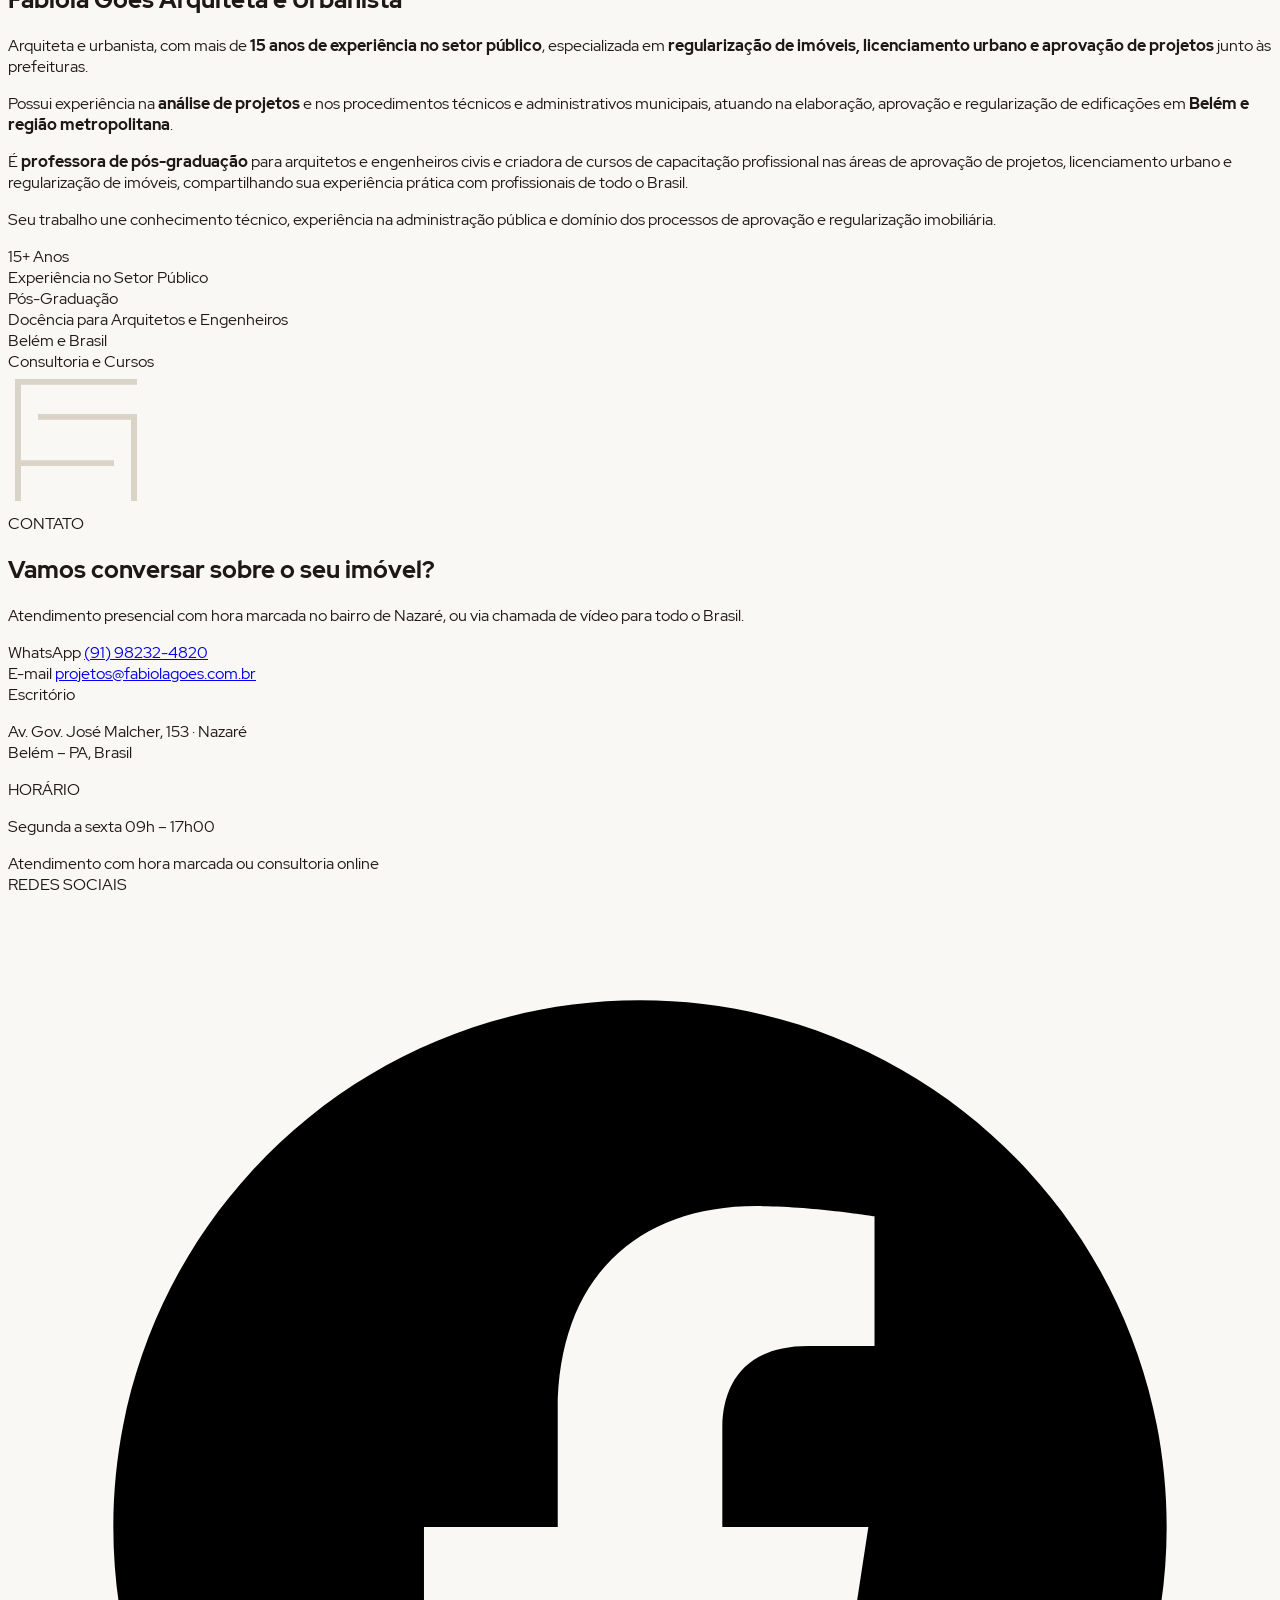
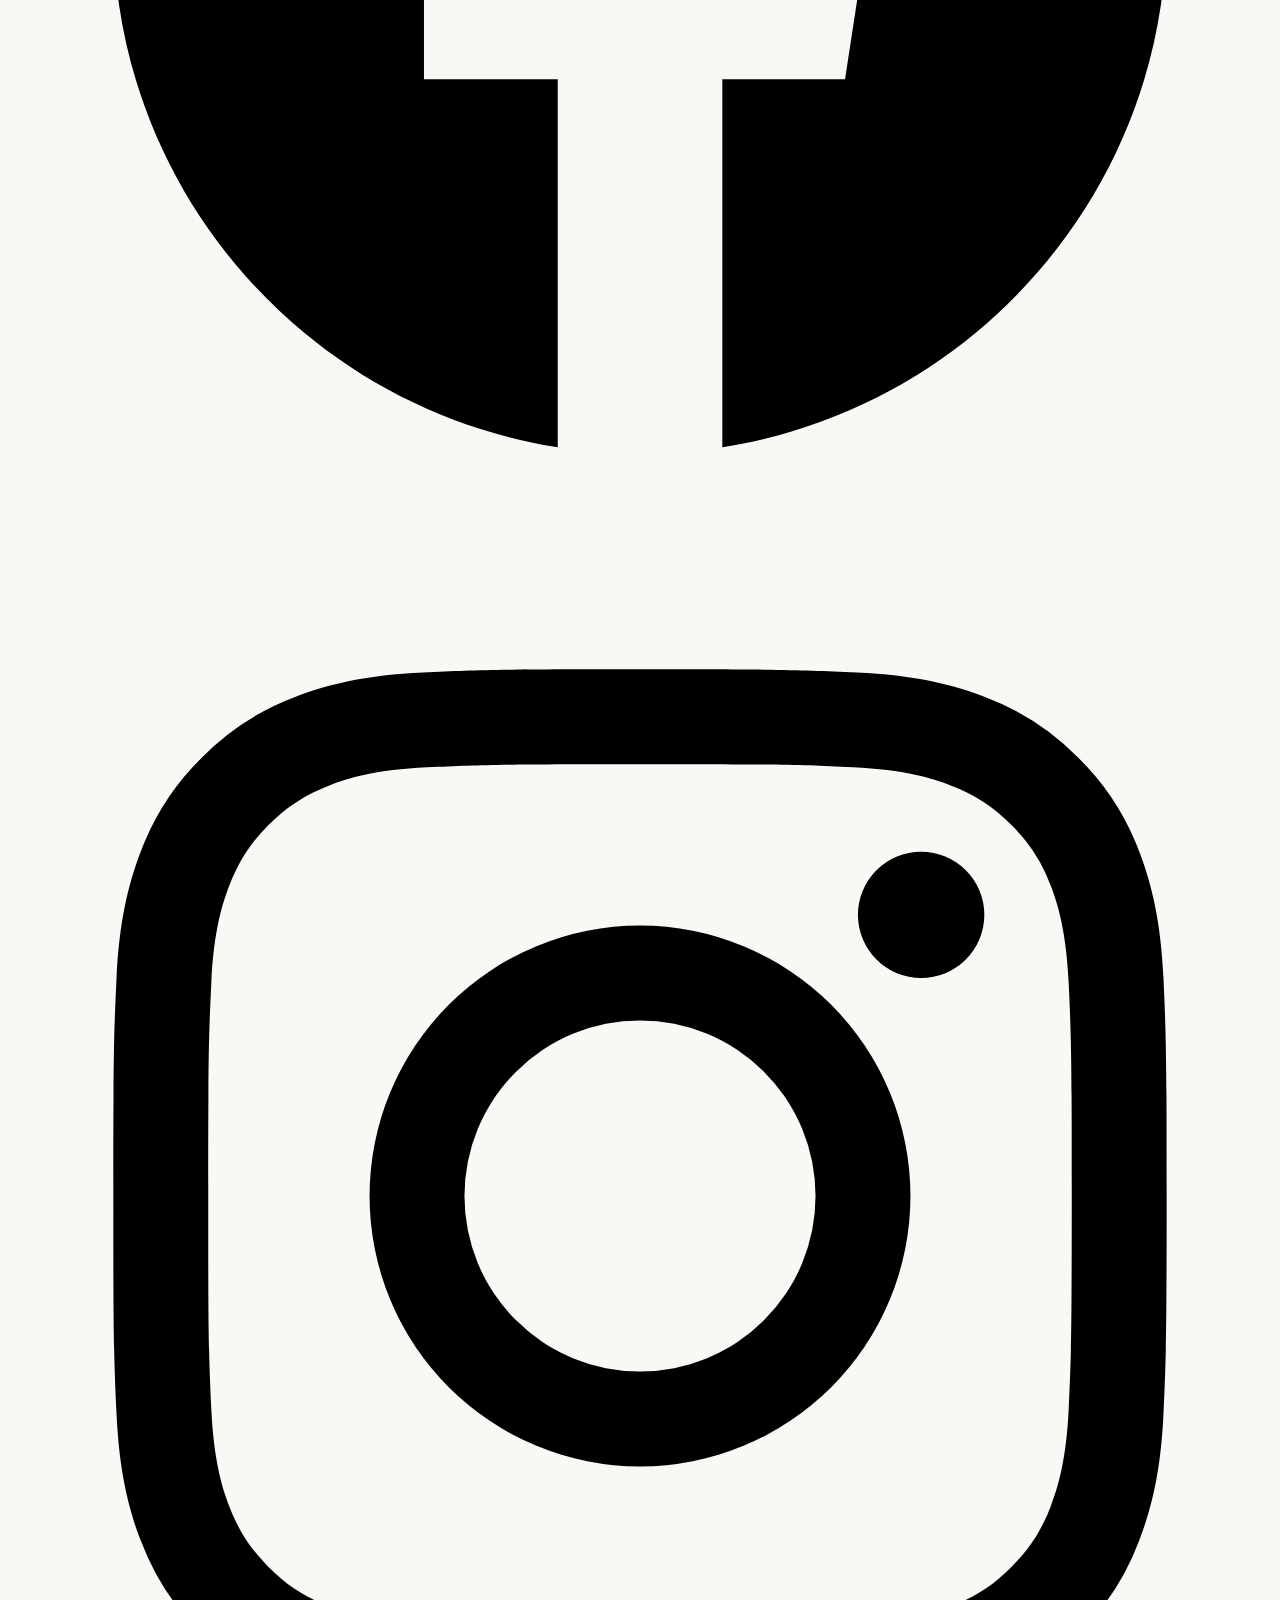
==== commit 26d3d8d8: "fix(css): restaurar chassis realista do smartphone e baloes oficiais do WhatsApp no orcamento intera" ====
--- a/index.html
+++ b/index.html
@@ -157,7 +157,7 @@
   <script src="https://unpkg.com/lucide@latest"></script>
 
   <!-- Custom Styles -->
-  <link rel="stylesheet" href="css/style.css?v=3" />
+  <link rel="stylesheet" href="css/style.css?v=6" />
 </head>
 <body class="bg-[#FAF8F5] text-[#191B1A] antialiased selection:bg-[#C5A880] selection:text-white">
 
--- a/css/style.css
+++ b/css/style.css
@@ -212,3 +212,69 @@
   color: var(--fg-brown);
   border: 1px solid rgba(100, 81, 61, 0.25);
 }
+
+
+/* ============================================================== */
+/* Mockup Realista de Smartphone WhatsApp (Orçamento Interativo) */
+/* ============================================================== */
+.phone-mockup {
+  border: 11px solid #1C1E1D;
+  border-radius: 42px;
+  box-shadow: 0 25px 60px -15px rgba(0, 0, 0, 0.45), 0 0 0 1px rgba(255, 255, 255, 0.12), inset 0 0 0 1px rgba(255, 255, 255, 0.1);
+  background: #ECE5DD;
+  overflow: hidden;
+  position: relative;
+  min-height: 520px;
+}
+
+/* Alto-falante / Notch superior estilo iPhone */
+.phone-mockup-speaker {
+  width: 90px;
+  height: 18px;
+  background: #1C1E1D;
+  position: absolute;
+  top: 0;
+  left: 50%;
+  transform: translateX(-50%);
+  border-bottom-left-radius: 12px;
+  border-bottom-right-radius: 12px;
+  z-index: 30;
+}
+
+/* Balão do WhatsApp - Mensagem Enviada (Verde Claro) */
+.chat-bubble-out {
+  background-color: #DCF8C6;
+  border-radius: 12px 12px 2px 12px;
+  position: relative;
+  box-shadow: 0 1px 2px rgba(0, 0, 0, 0.16);
+}
+
+.chat-bubble-out::after {
+  content: '';
+  position: absolute;
+  top: 0;
+  right: -6px;
+  width: 0;
+  height: 0;
+  border-top: 8px solid #DCF8C6;
+  border-right: 6px solid transparent;
+}
+
+/* Balão do WhatsApp - Mensagem Recebida (Branco) */
+.chat-bubble-in {
+  background-color: #FFFFFF;
+  border-radius: 12px 12px 12px 2px;
+  position: relative;
+  box-shadow: 0 1px 2px rgba(0, 0, 0, 0.16);
+}
+
+.chat-bubble-in::after {
+  content: '';
+  position: absolute;
+  top: 0;
+  left: -6px;
+  width: 0;
+  height: 0;
+  border-top: 8px solid #FFFFFF;
+  border-left: 6px solid transparent;
+}
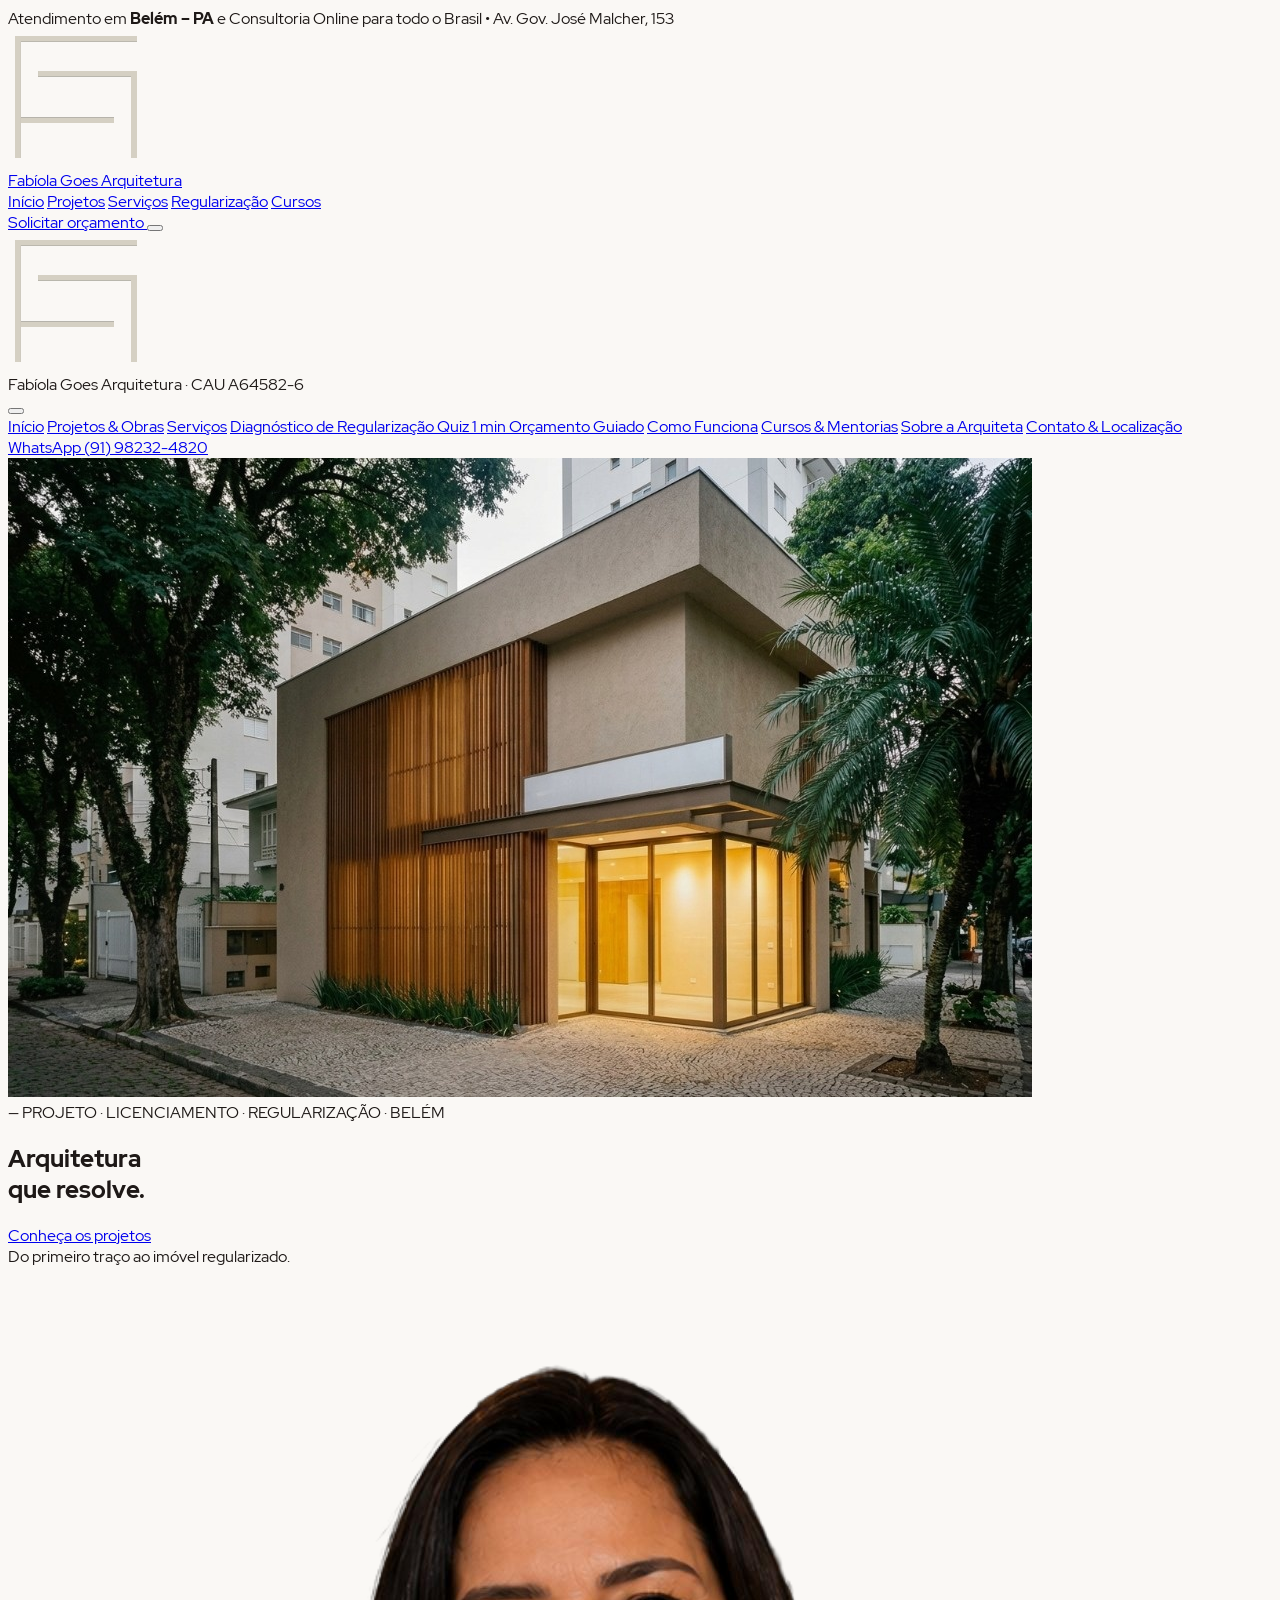
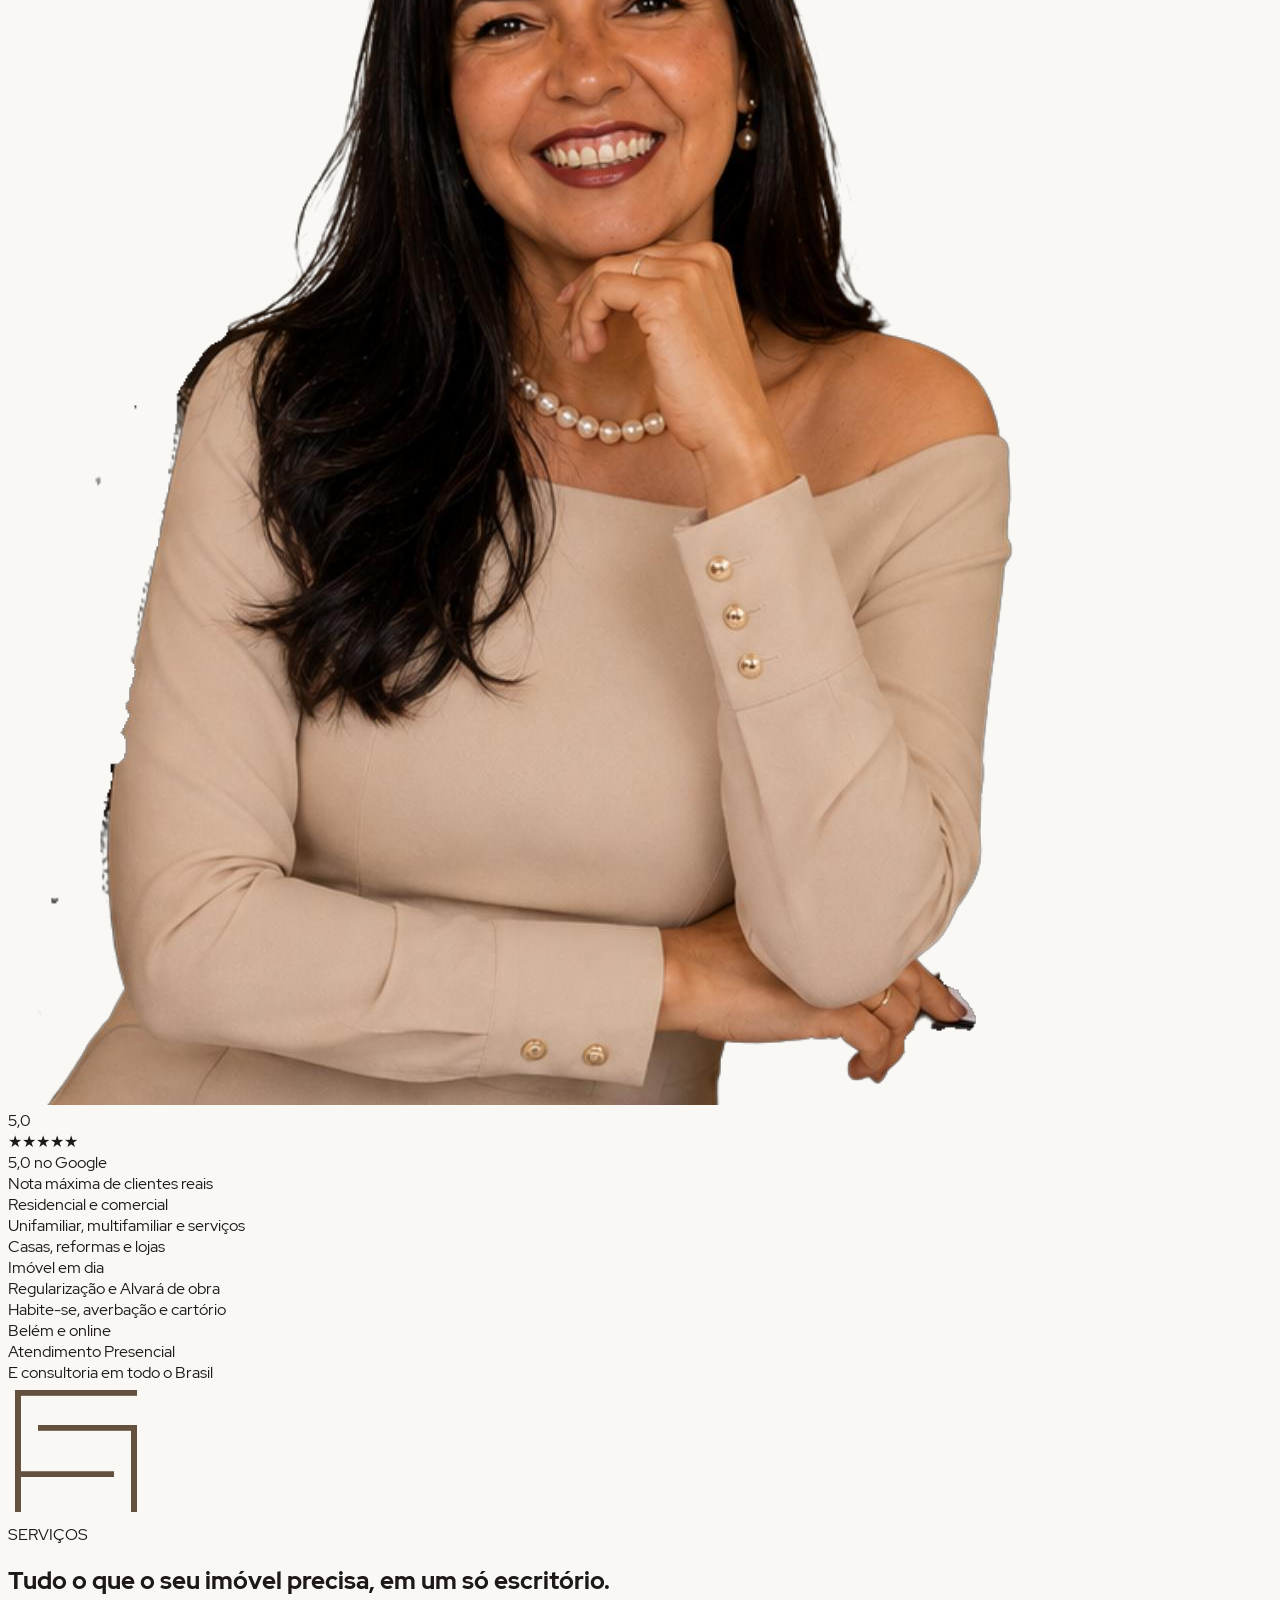
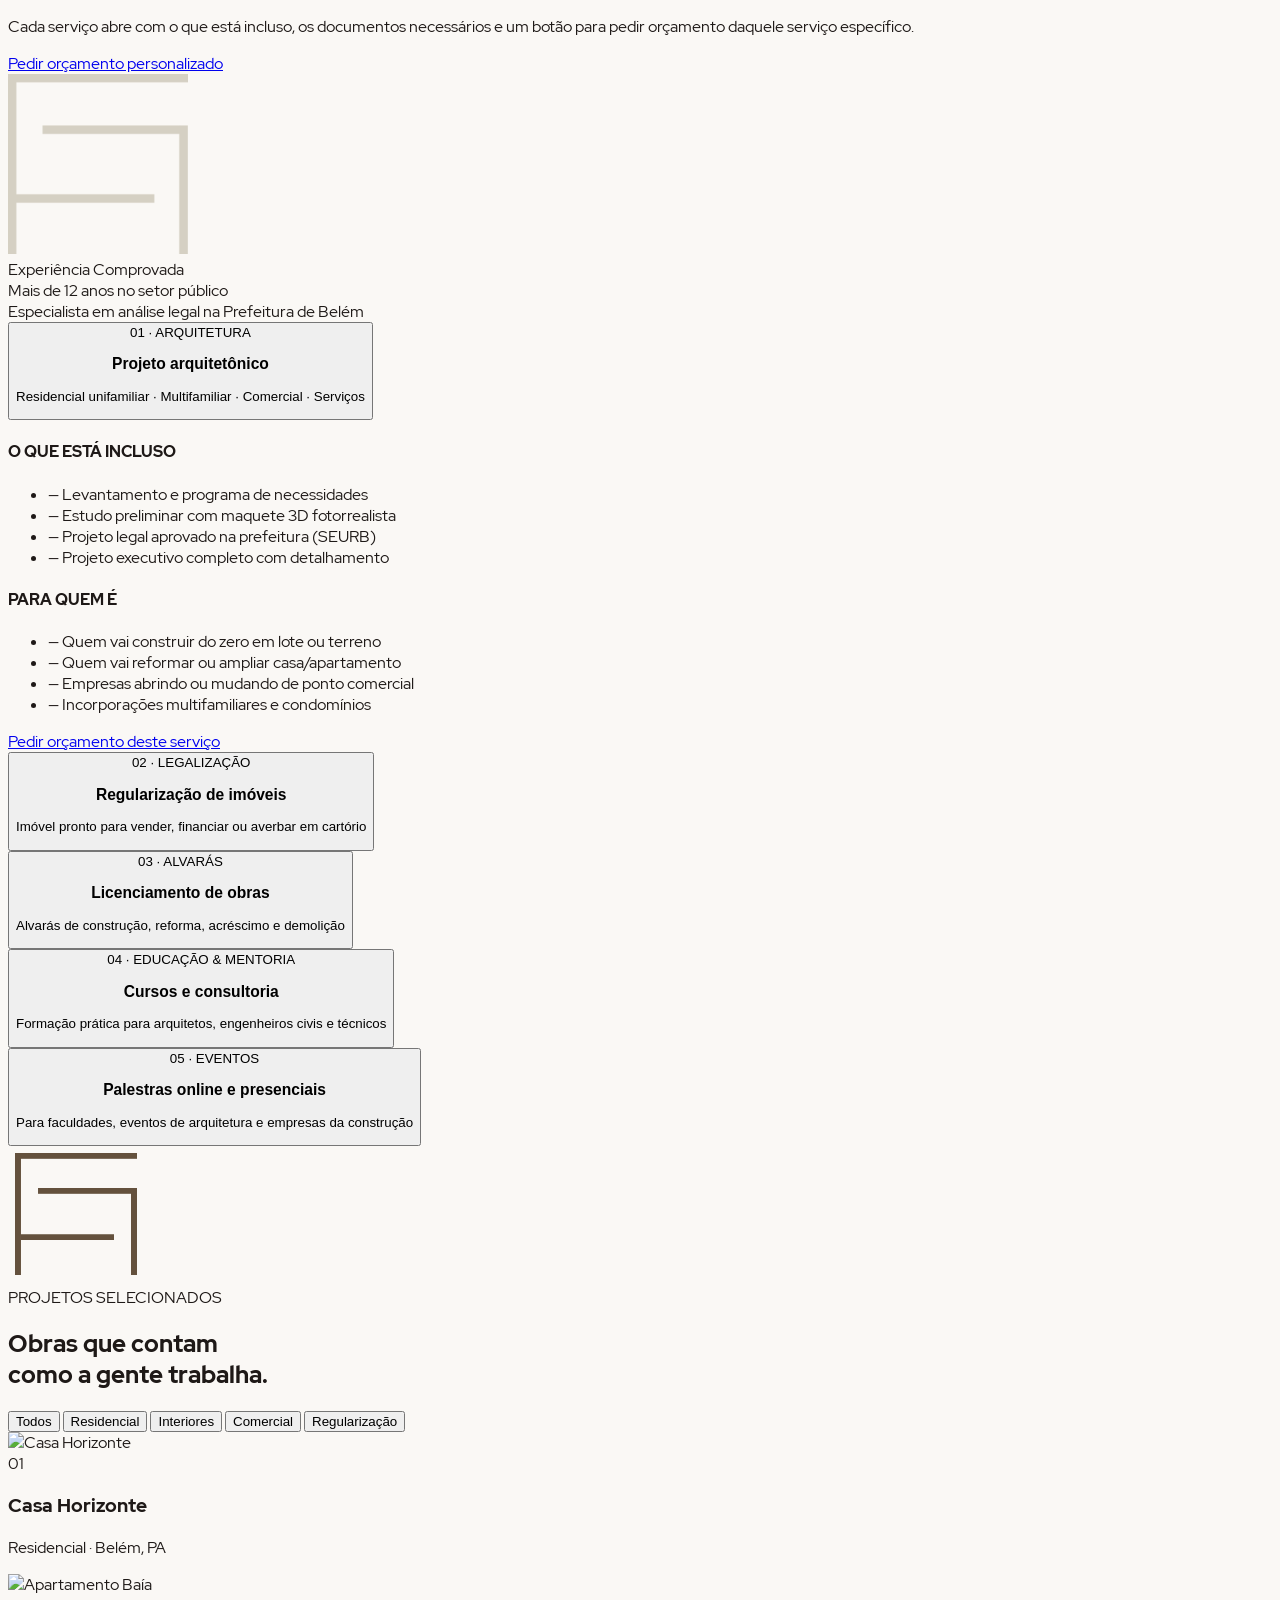
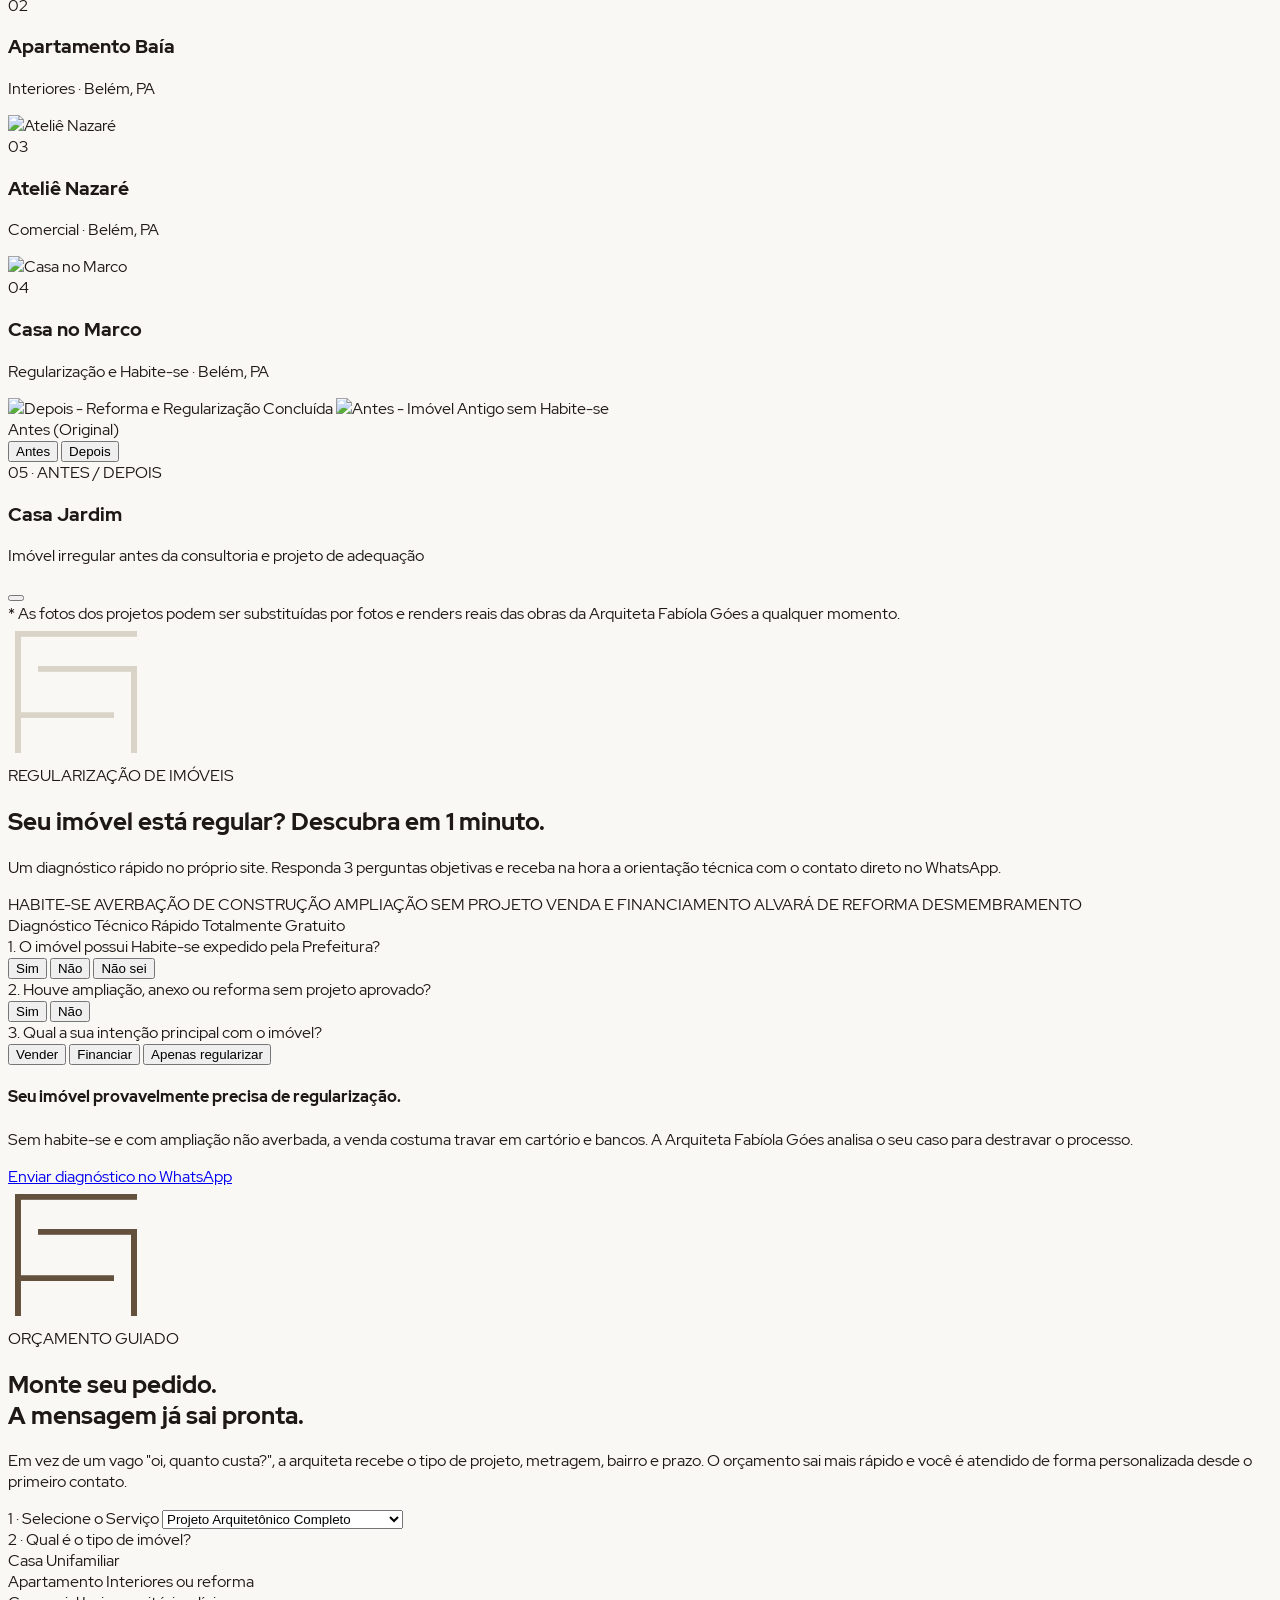
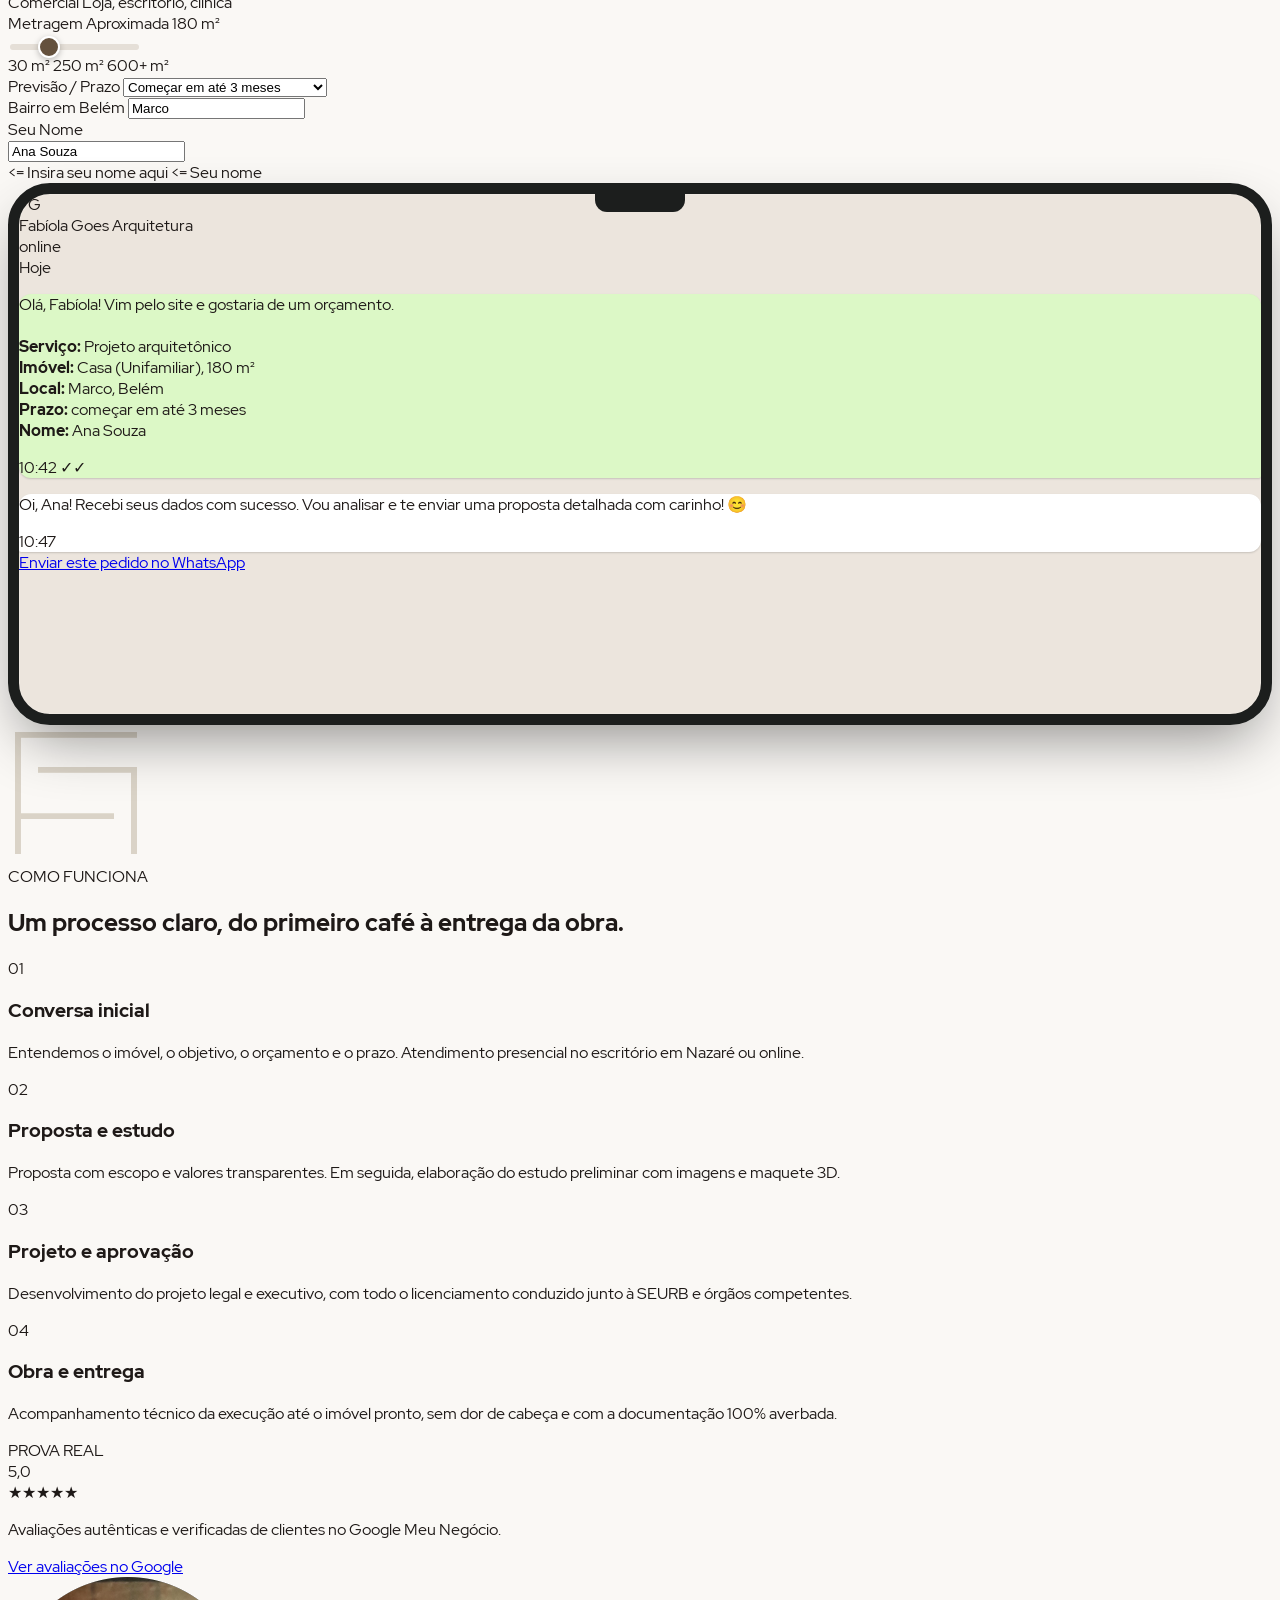
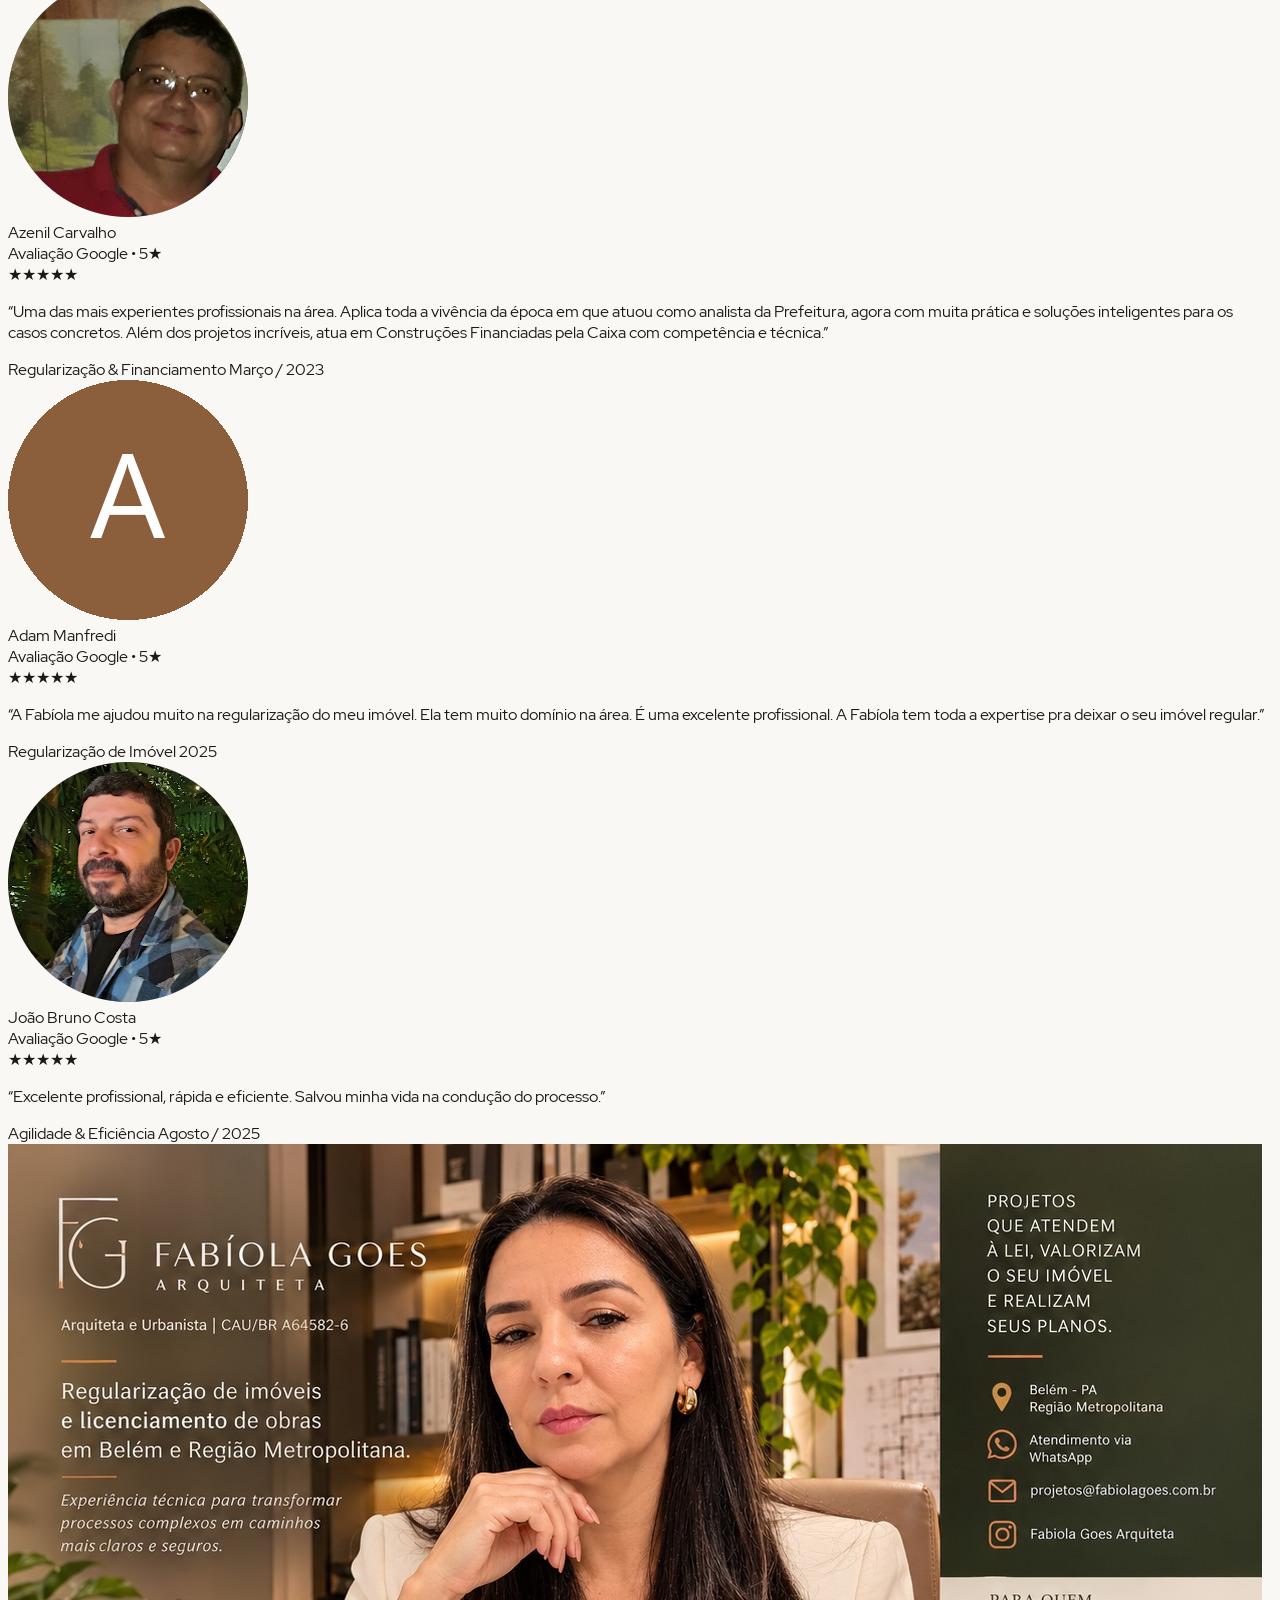
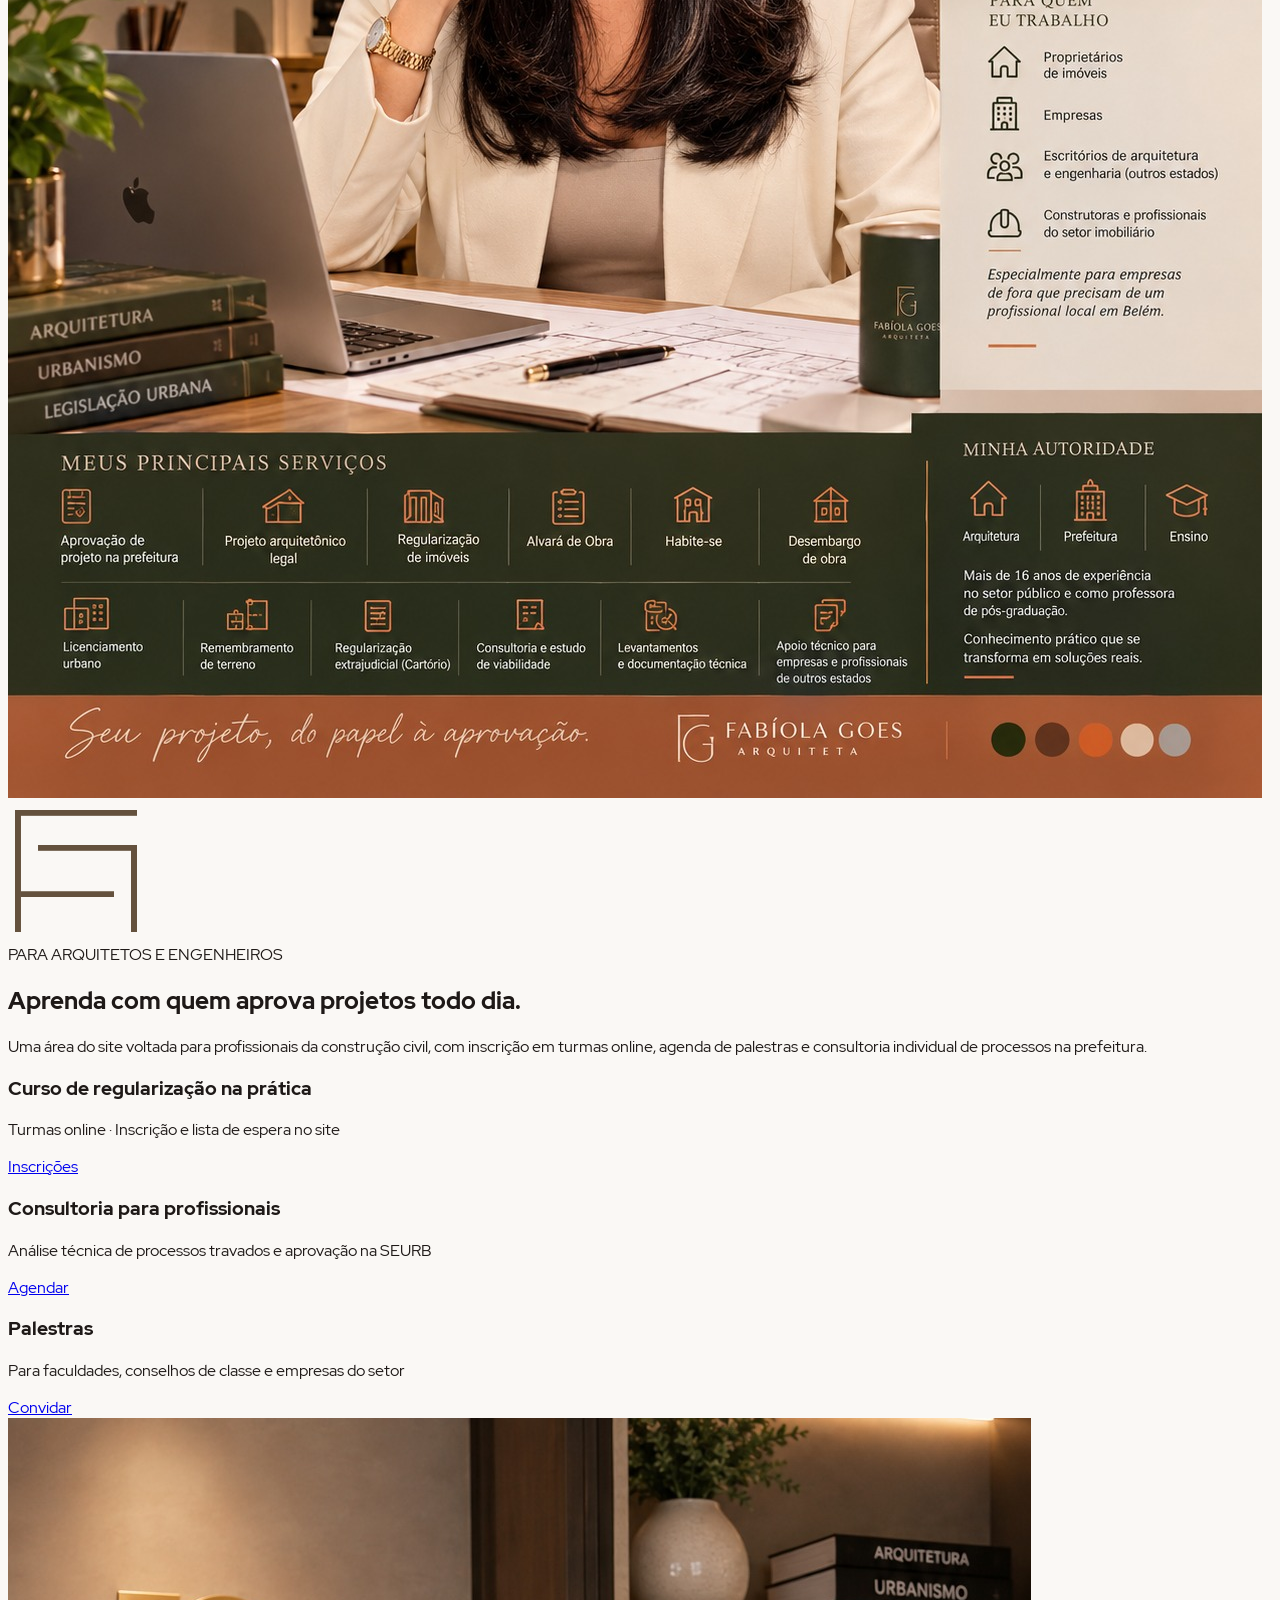
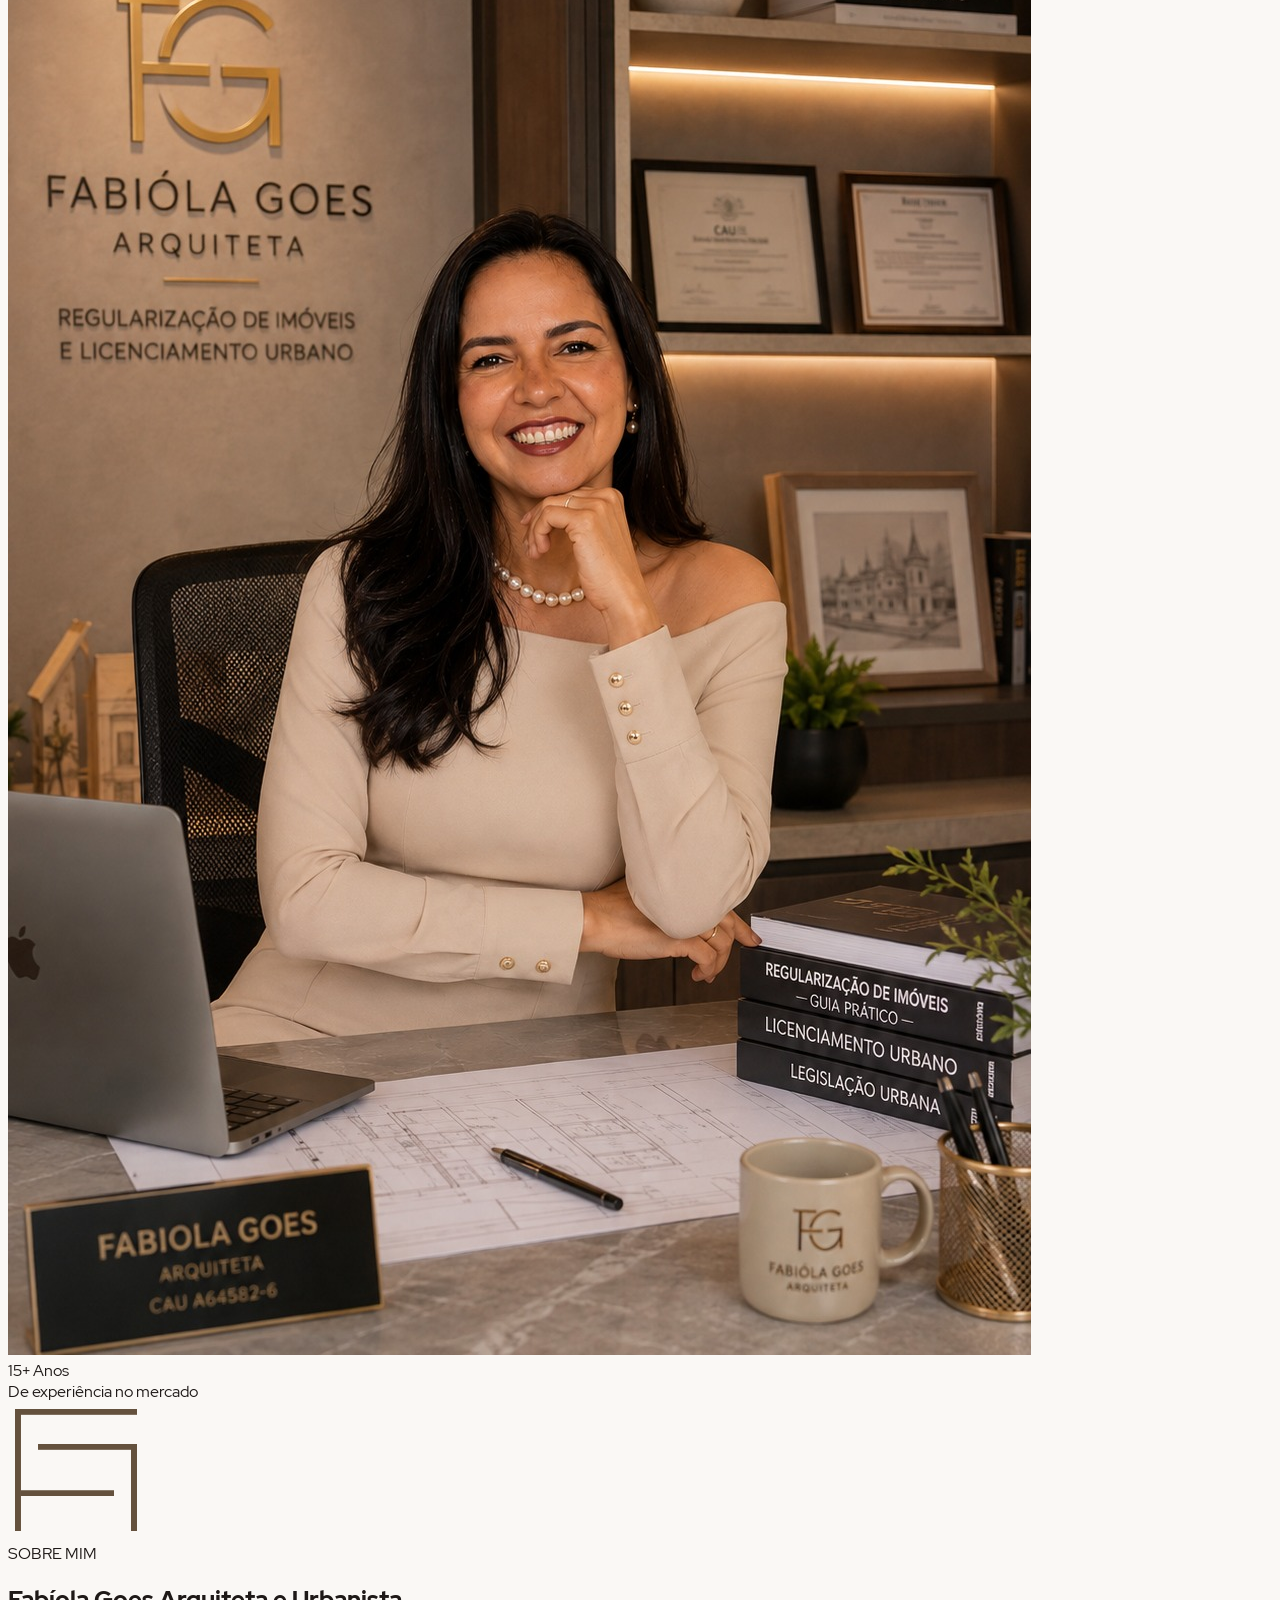
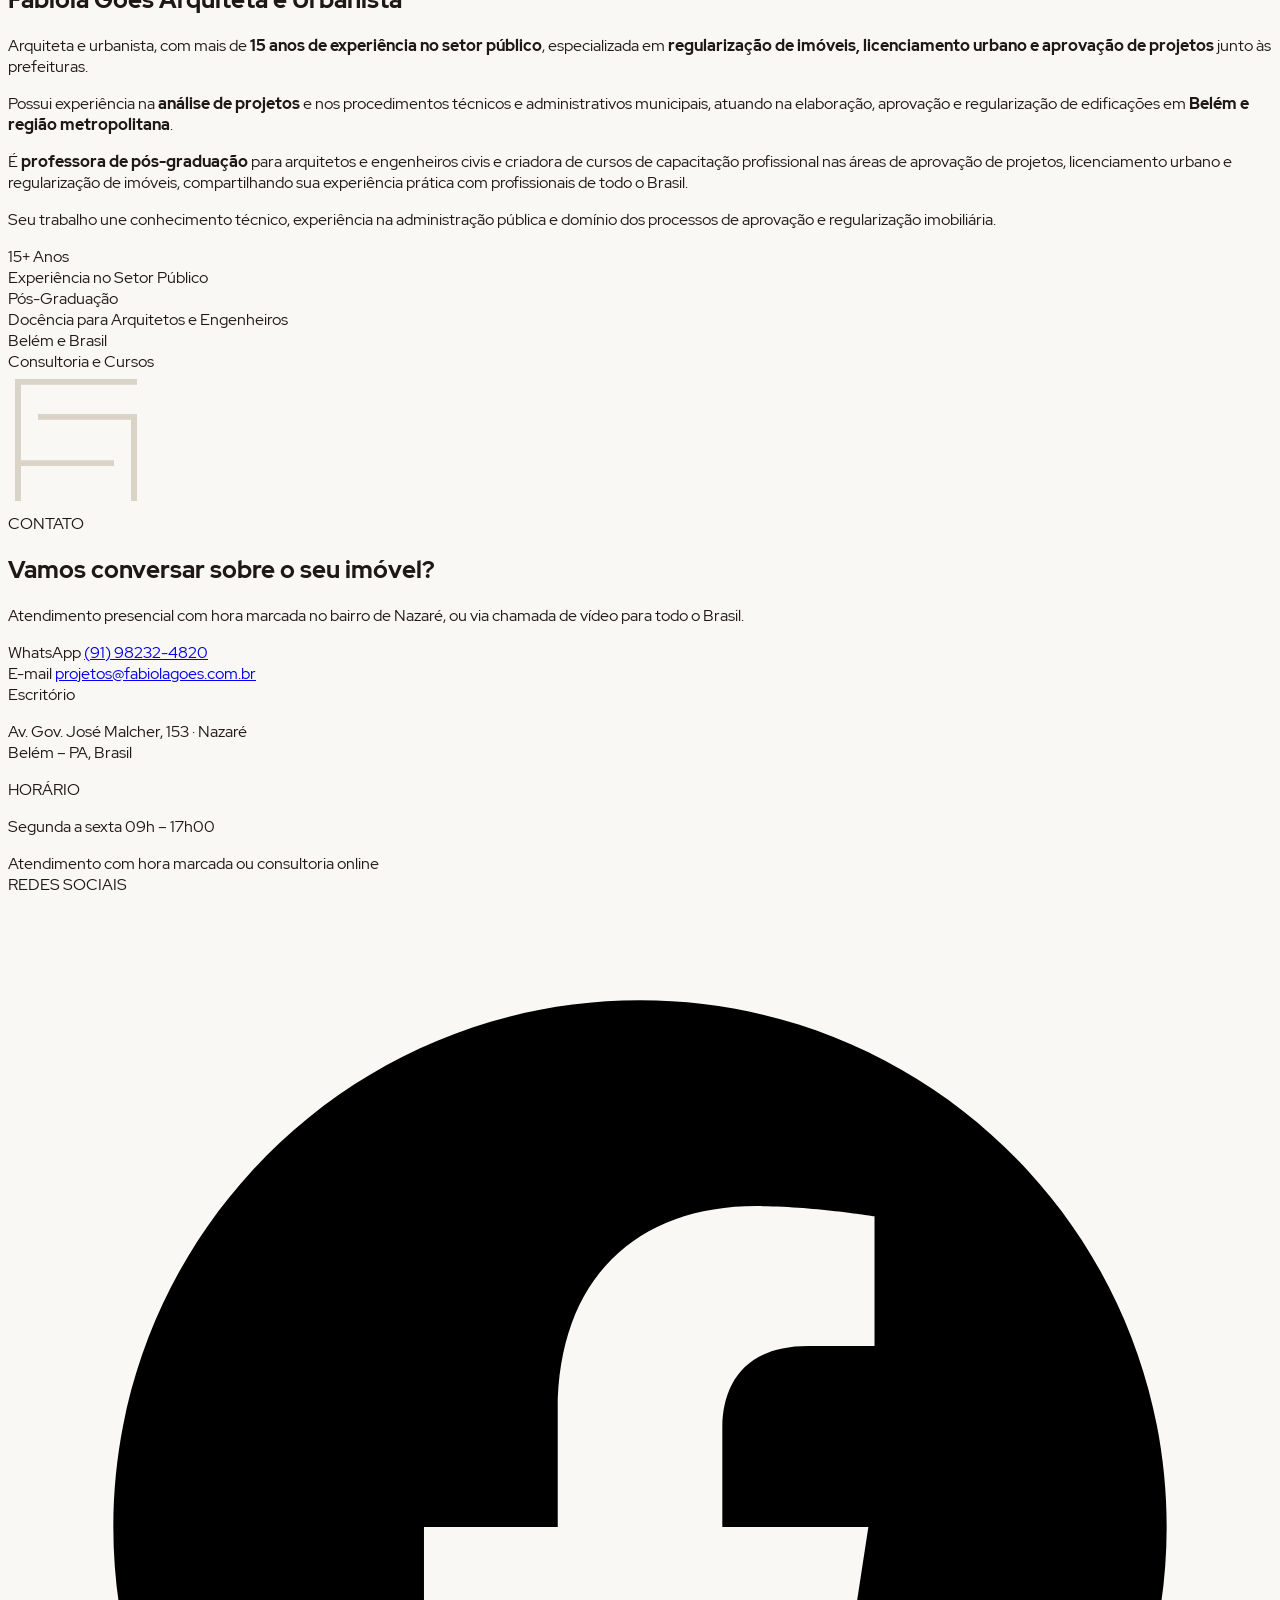
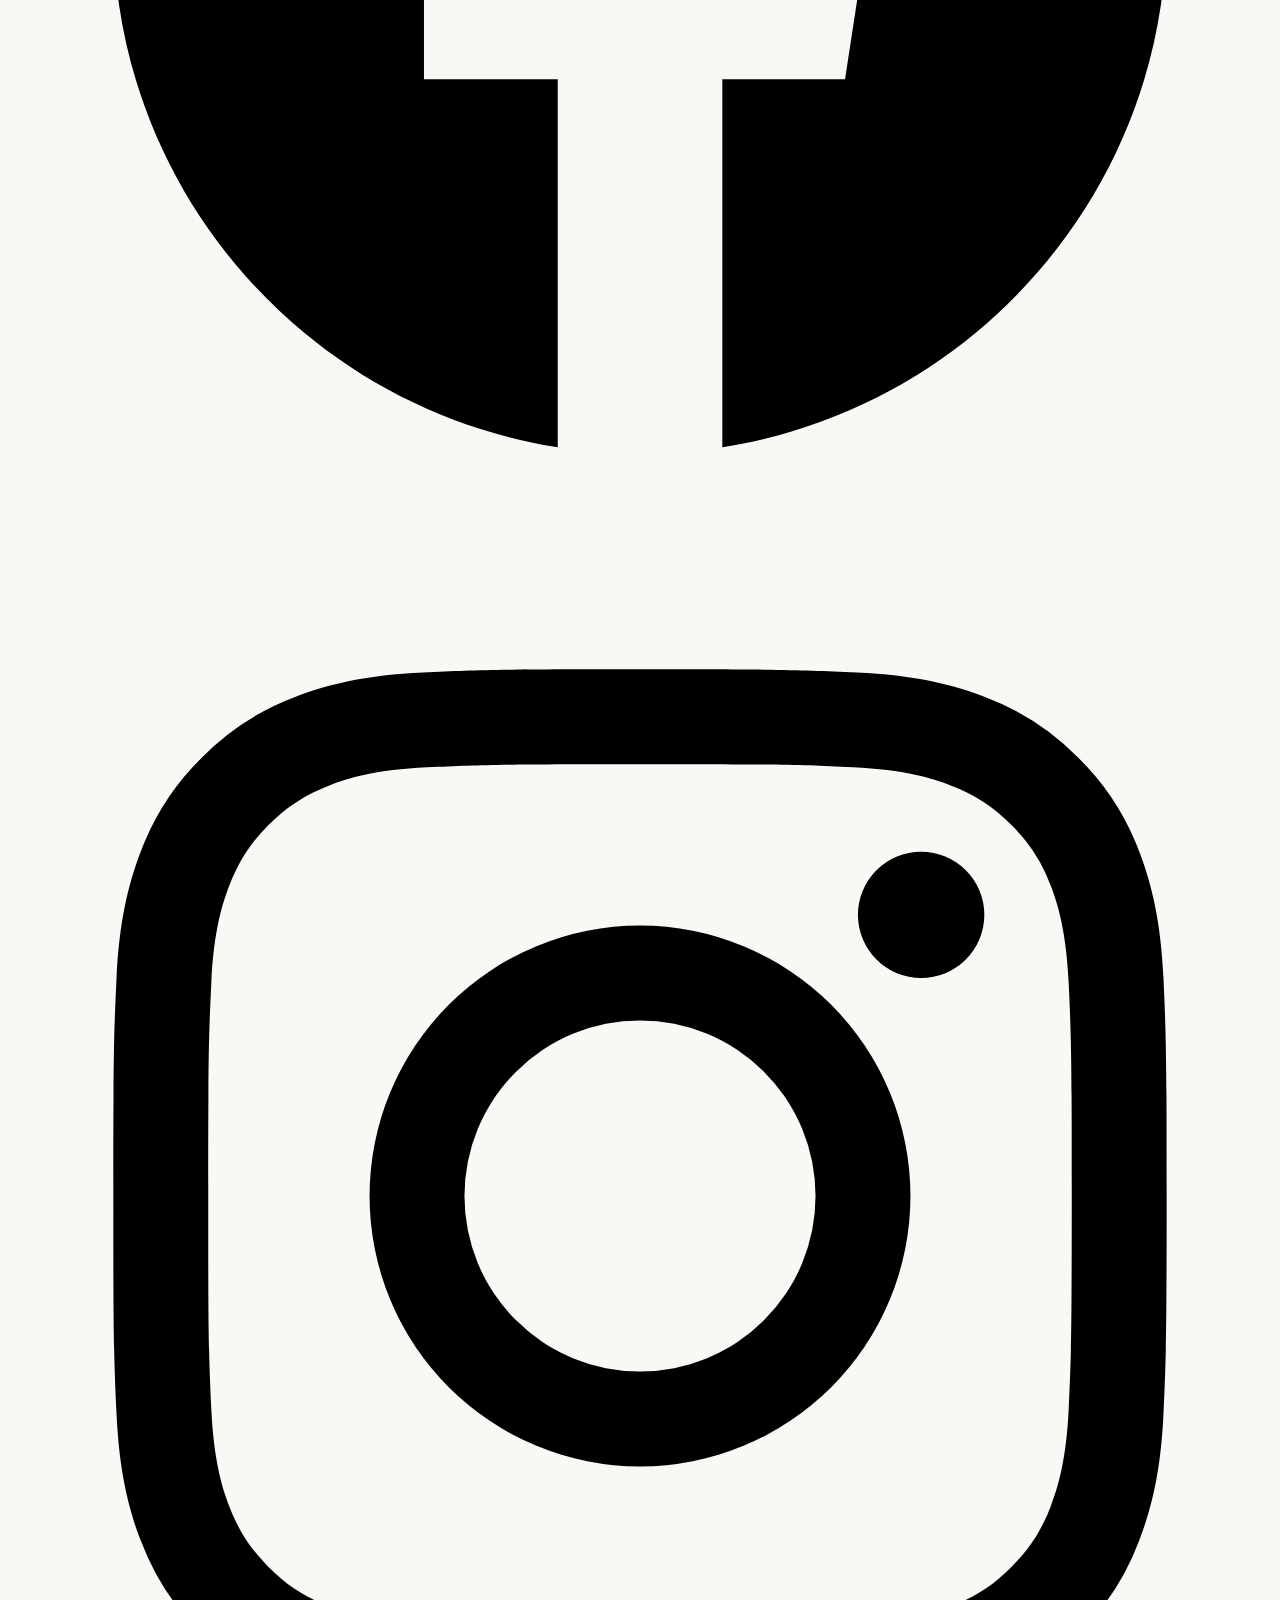
==== commit 30fa0b4c: "feat(ux): limpar automaticamente o nome Ana Souza e posicionar cursor no inicio ao focar no campo (v" ====
--- a/index.html
+++ b/index.html
@@ -1582,7 +1582,7 @@
   </a>
 
   <!-- Scripts -->
-  <script src="js/main.js?v=10"></script>
+  <script src="js/main.js?v=11"></script>
   <script>
     // Inicializa os ícones do Lucide
     lucide.createIcons();
